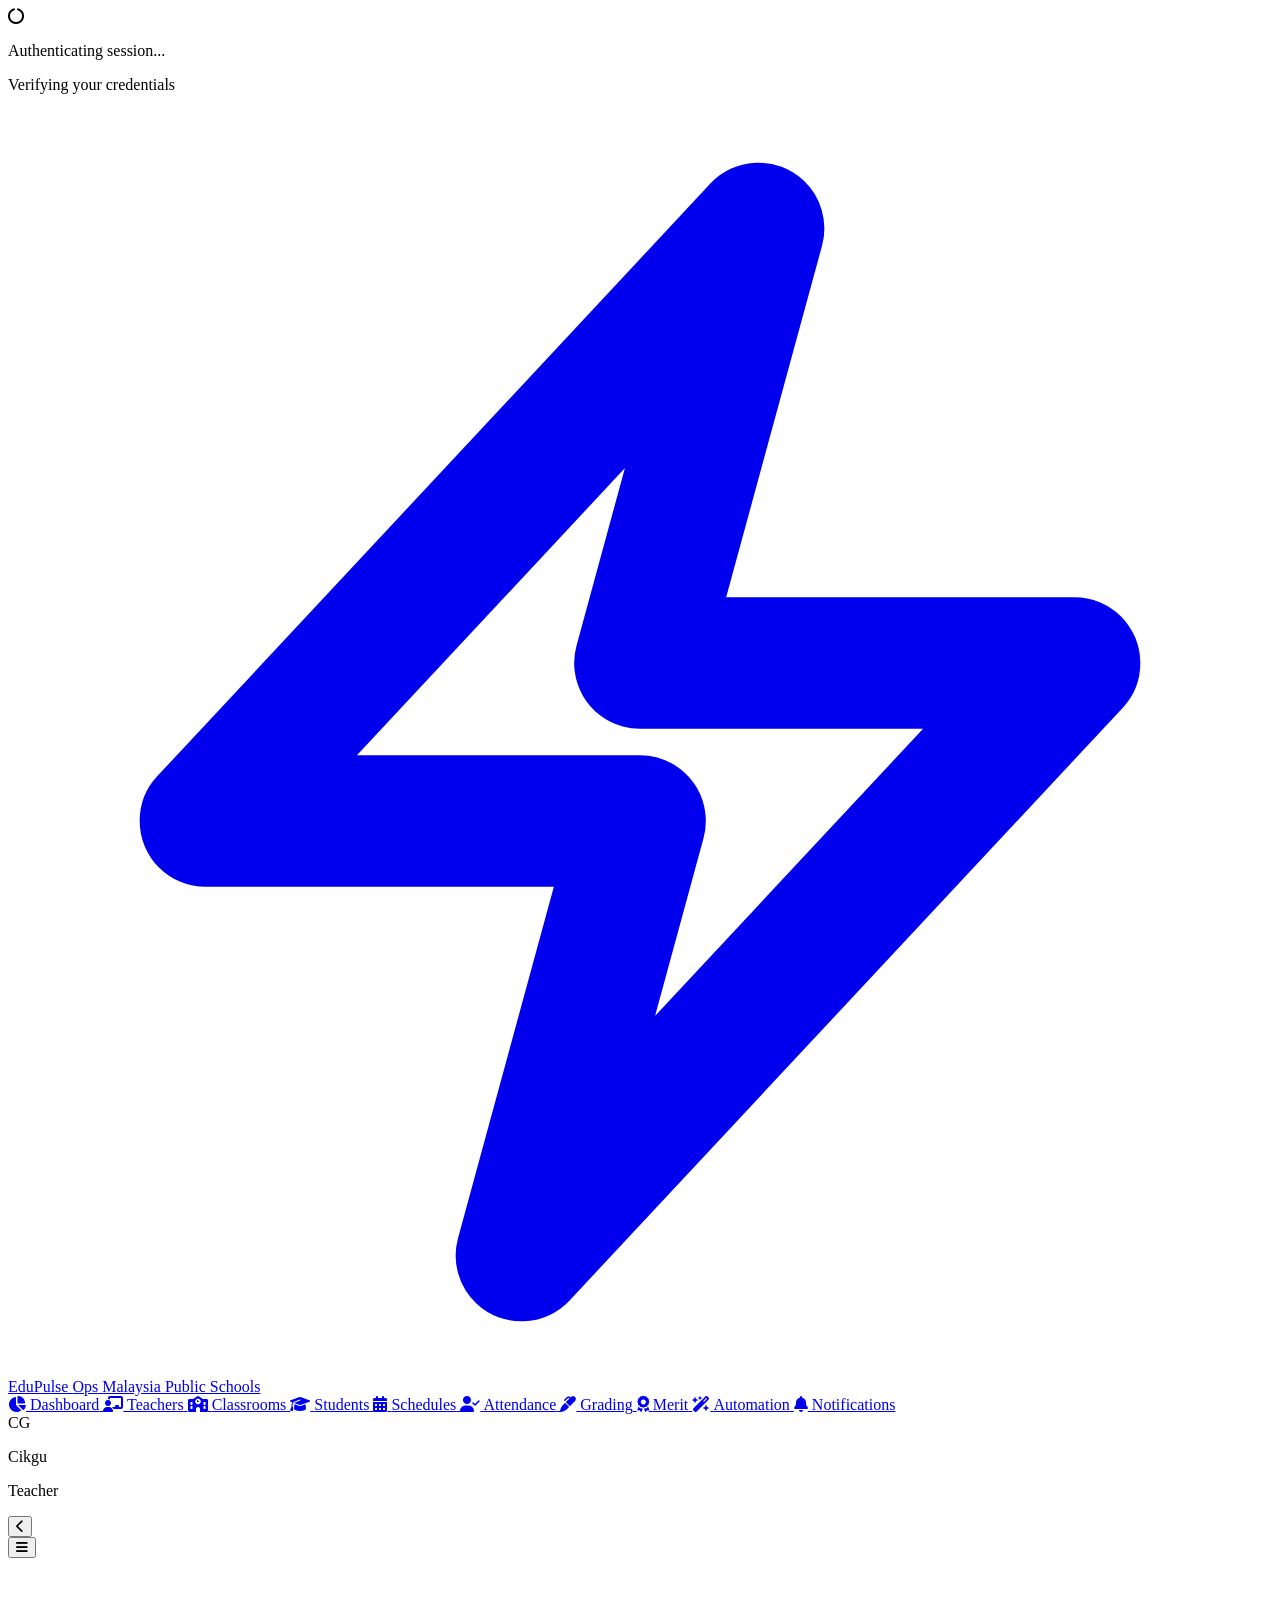
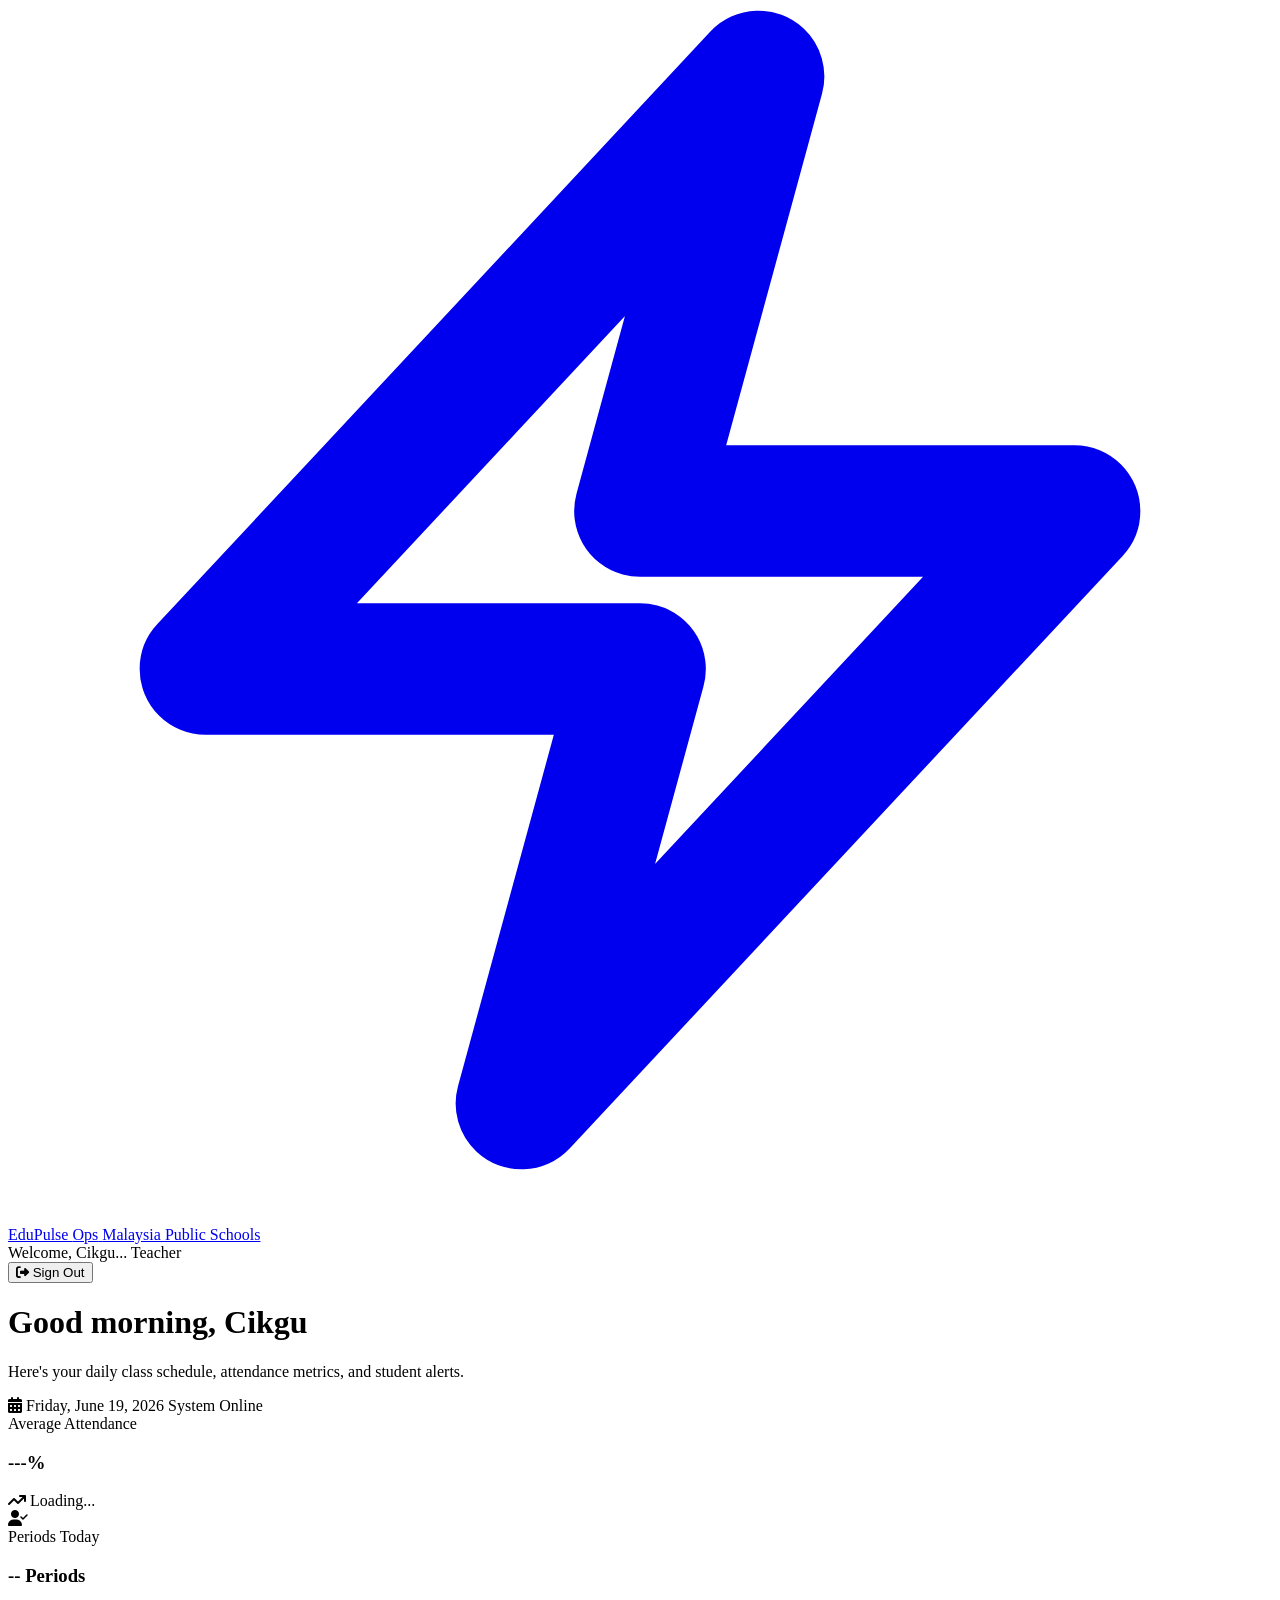
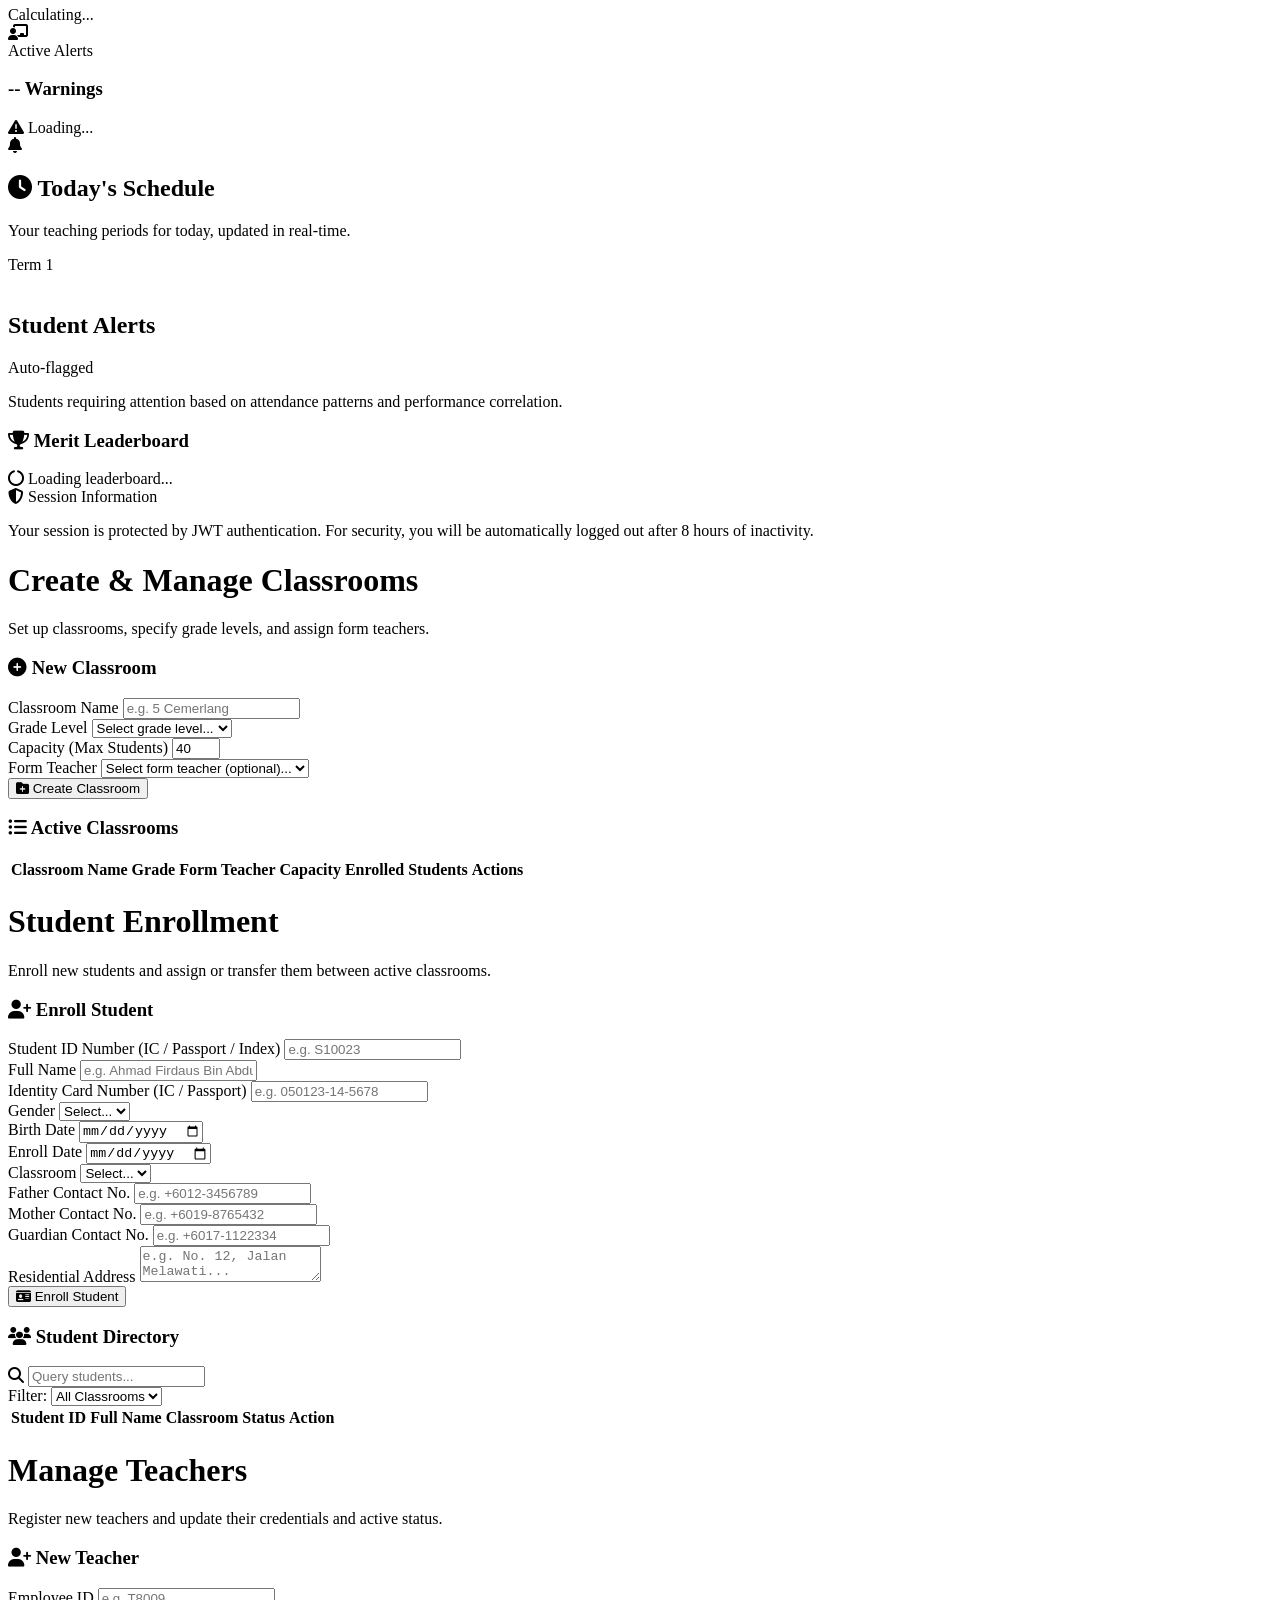
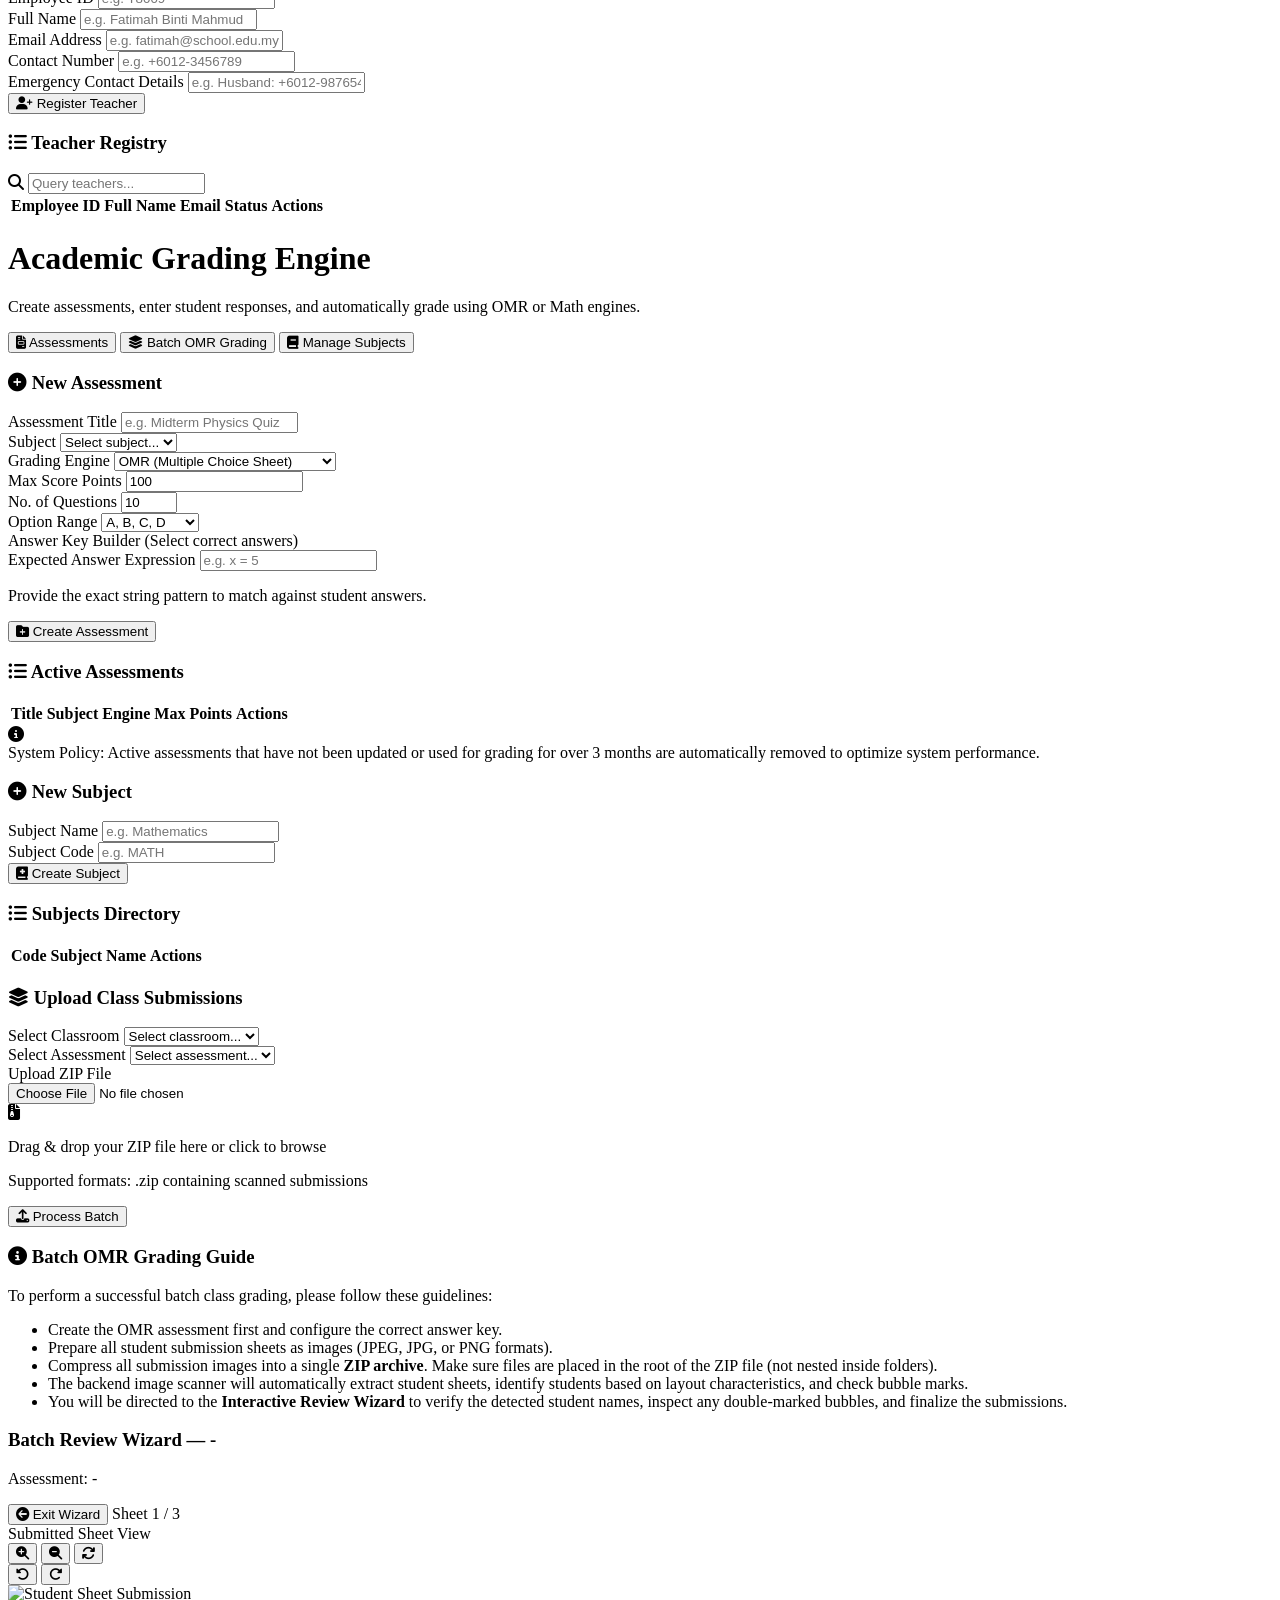
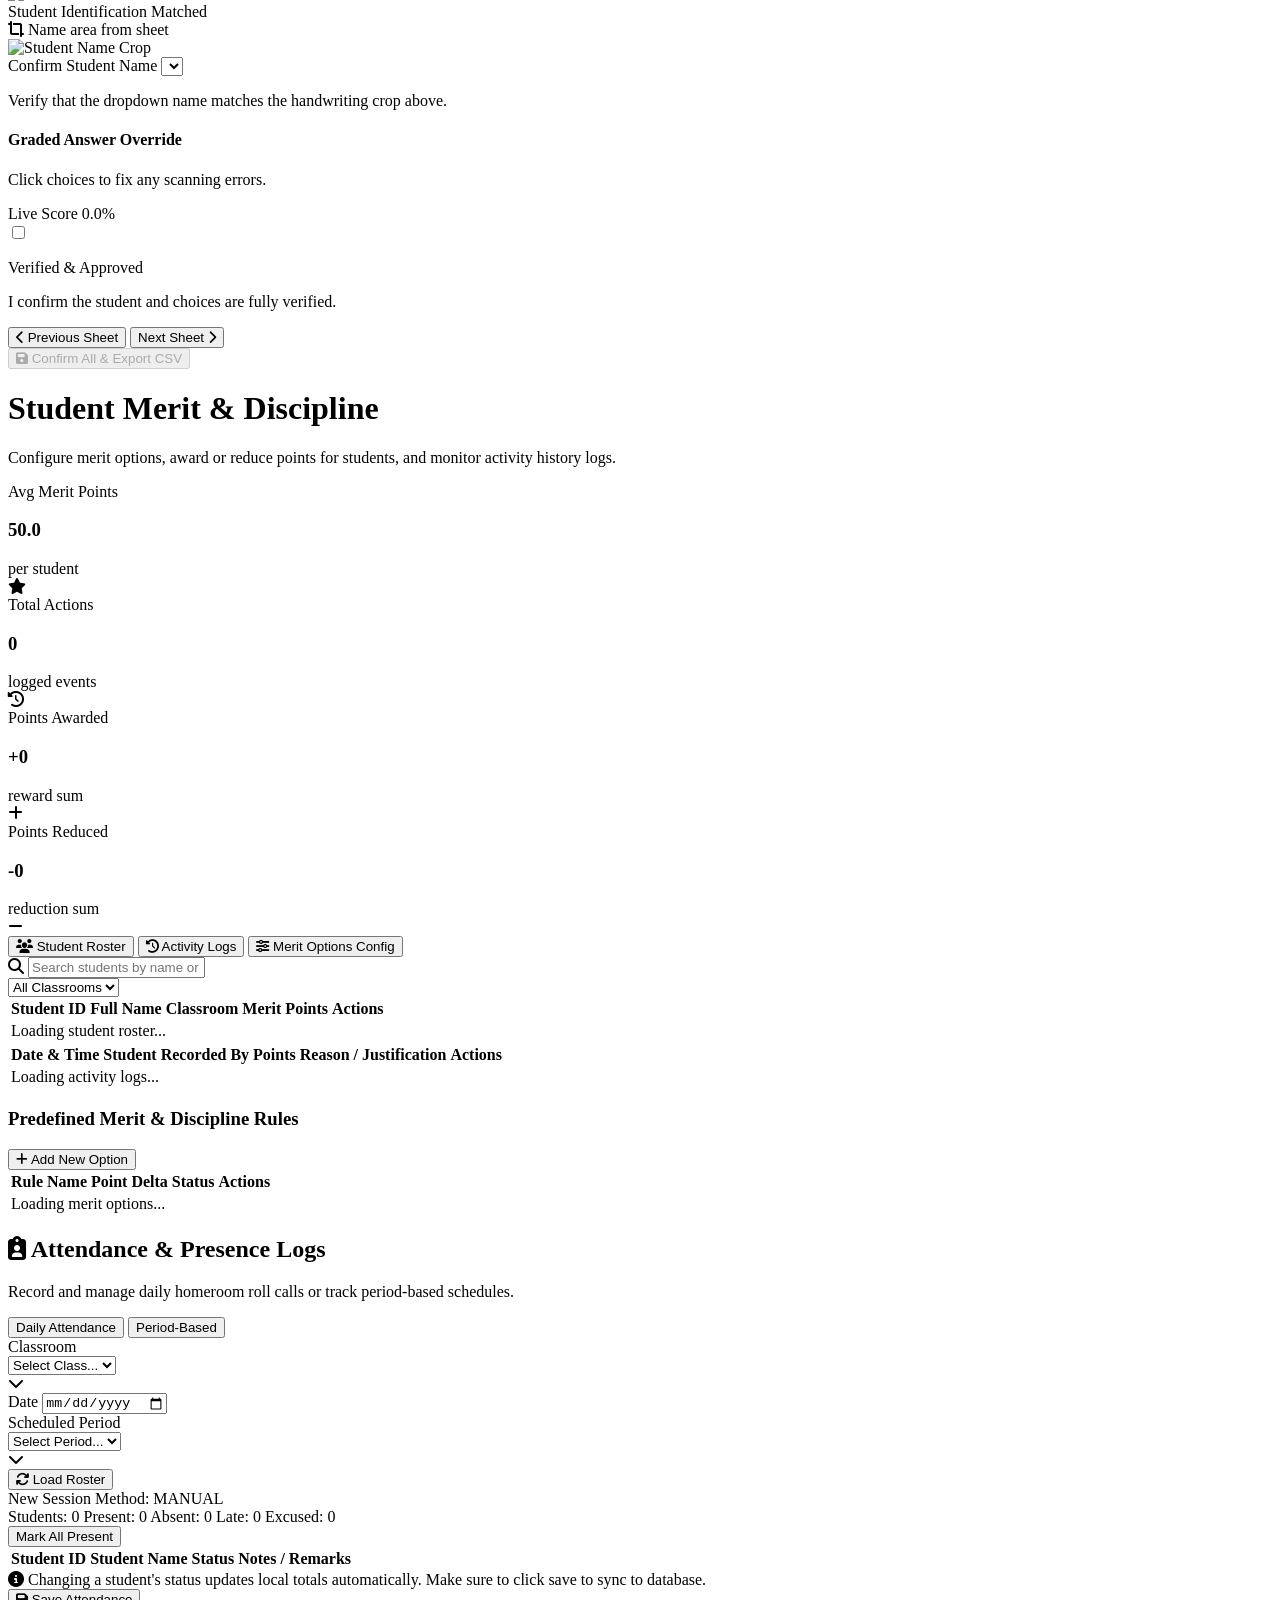
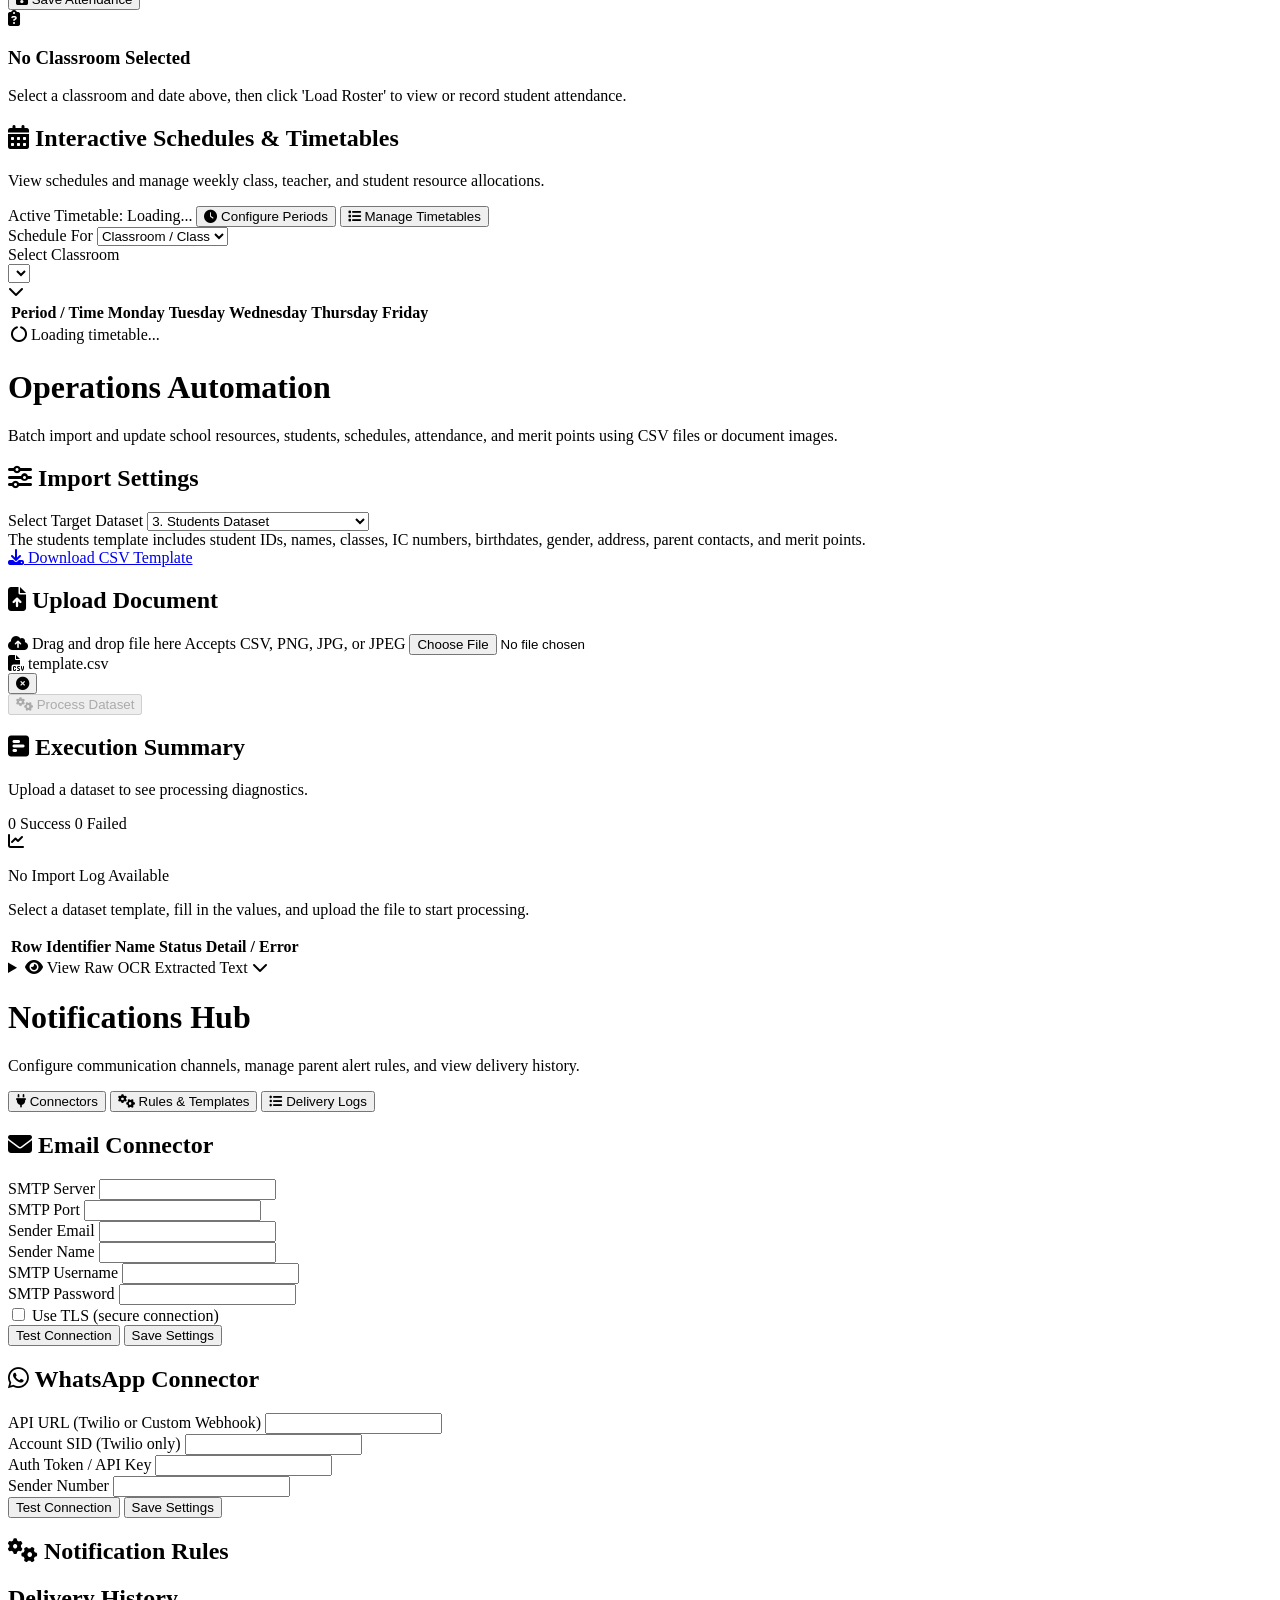
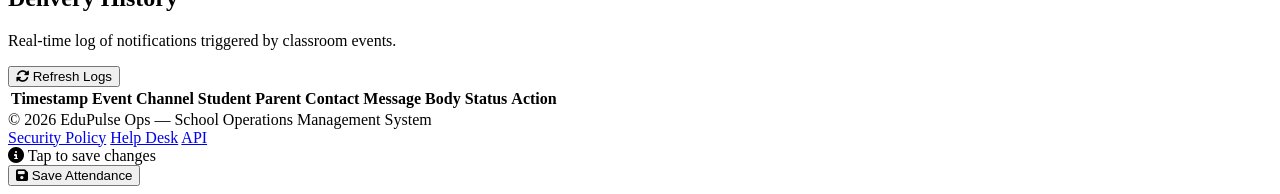
==== app/static/dashboard.html @ a06c47b6 "Initial commit with PolyForm Noncommercial 1.0.0 license" ====
<!DOCTYPE html>
<html lang="en" class="h-full bg-slate-50">
<head>
    <meta charset="UTF-8">
    <meta name="viewport" content="width=device-width, initial-scale=1.0">
    <title>EduPulse Ops — Teacher Dashboard</title>
    
    <!-- SEO Meta Tags -->
    <meta name="description" content="Teacher Operations Dashboard for EduPulse Ops. Manage daily schedules, view attendance metrics, and monitor student alerts.">
    <meta name="theme-color" content="#0d9488">

    <!-- Fonts & Icons -->
    <link rel="preconnect" href="https://fonts.googleapis.com">
    <link rel="preconnect" href="https://fonts.gstatic.com" crossorigin>
    <link href="https://fonts.googleapis.com/css2?family=Outfit:wght@300;400;500;600;700&display=swap" rel="stylesheet">
    <link rel="stylesheet" href="https://cdnjs.cloudflare.com/ajax/libs/font-awesome/6.4.0/css/all.min.css">

    <!-- Tailwind CSS Play CDN -->
    <script src="https://cdn.tailwindcss.com"></script>
    
    <!-- Custom Theme Configuration -->
    <script>
        tailwind.config = {
            theme: {
                extend: {
                    colors: {
                        brand: {
                            deep: '#0f172a',
                            teal: '#0d9488',
                            green: '#10b981',
                            sage: '#86efac',
                            slate: '#f8fafc',
                            accent: '#f0fdfa'
                        }
                    },
                    fontFamily: {
                        sans: ['Outfit', 'sans-serif'],
                    }
                }
            }
        }
    </script>
    
    <!-- Custom CSS -->
    <link rel="stylesheet" href="/static/styles.css">
</head>
<body class="h-full font-sans antialiased text-slate-800 bg-slate-50">

    <!-- Auth Guard Overlay — fades out smoothly via JS -->
    <div id="auth-guard-overlay" class="fixed inset-0 bg-brand-deep z-50 flex flex-col items-center justify-center text-white" style="transition: opacity 0.4s ease-out;">
        <div class="text-center">
            <i class="fas fa-circle-notch fa-spin text-4xl text-brand-teal mb-4"></i>
            <p class="text-lg font-medium">Authenticating session...</p>
            <p class="text-xs text-slate-500 mt-2">Verifying your credentials</p>
        </div>
    </div>

    <!-- Main Wrapper -->
    <div class="h-screen w-full flex flex-row overflow-hidden">
        
        <!-- ================= SIDEBAR NAVIGATION ================= -->
        <aside id="sidebar-nav" class="fixed md:sticky top-0 left-0 z-30 h-screen bg-brand-deep border-r border-slate-800 text-white flex flex-col justify-between transition-all duration-300 ease-in-out -translate-x-full md:translate-x-0 w-64 flex-shrink-0" aria-label="Sidebar Navigation">
            <div class="flex flex-col">
                <!-- Sidebar Header / Logo -->
                <div class="h-16 flex items-center px-4 md:px-6 border-b border-slate-800/60">
                    <a href="/dashboard" class="flex items-center gap-3 group">
                        <div class="bg-gradient-to-tr from-brand-teal to-brand-green p-2 rounded-xl shadow-md group-hover:shadow-lg transition-shadow duration-200 shrink-0">
                            <svg class="w-5 h-5 text-white" fill="none" stroke="currentColor" stroke-width="2.5" viewBox="0 0 24 24" xmlns="http://www.w3.org/2000/svg">
                                <path stroke-linecap="round" stroke-linejoin="round" d="M3.75 13.5l10.5-11.25L12 10.5h8.25L9.75 21.75 12 13.5H3.75z"></path>
                            </svg>
                        </div>
                        <div class="sidebar-label min-w-0">
                            <span class="text-lg font-bold tracking-tight block text-white">EduPulse <span class="text-brand-teal">Ops</span></span>
                            <span class="text-[10px] text-slate-400 uppercase tracking-widest font-semibold block -mt-1 truncate">Malaysia Public Schools</span>
                        </div>
                    </a>
                </div>

                <!-- Navigation Links -->
                <div class="py-4 space-y-1">
                    <a href="#dashboard" data-view="dashboard" class="sidebar-link active flex items-center gap-3 px-4 py-3 rounded-xl mx-2 text-sm font-medium transition-all duration-150 bg-brand-teal text-white shadow-md shadow-brand-teal/20">
                        <i class="fas fa-chart-pie text-lg shrink-0 w-5 text-center"></i>
                        <span class="sidebar-label">Dashboard</span>
                    </a>
                    <a href="#teachers" id="sidebar-teachers-link" data-view="teachers" class="sidebar-link hidden flex items-center gap-3 px-4 py-3 rounded-xl mx-2 text-sm font-medium transition-all duration-150 text-slate-400 hover:bg-slate-800/60 hover:text-white">
                        <i class="fas fa-chalkboard-user text-lg shrink-0 w-5 text-center"></i>
                        <span class="sidebar-label">Teachers</span>
                    </a>
                    <a href="#classrooms" data-view="classrooms" class="sidebar-link flex items-center gap-3 px-4 py-3 rounded-xl mx-2 text-sm font-medium transition-all duration-150 text-slate-400 hover:bg-slate-800/60 hover:text-white">
                        <i class="fas fa-school text-lg shrink-0 w-5 text-center"></i>
                        <span class="sidebar-label">Classrooms</span>
                    </a>
                    <a href="#students" data-view="students" class="sidebar-link flex items-center gap-3 px-4 py-3 rounded-xl mx-2 text-sm font-medium transition-all duration-150 text-slate-400 hover:bg-slate-800/60 hover:text-white">
                        <i class="fas fa-graduation-cap text-lg shrink-0 w-5 text-center"></i>
                        <span class="sidebar-label">Students</span>
                    </a>
                    <a href="#schedules" data-view="schedules" class="sidebar-link flex items-center gap-3 px-4 py-3 rounded-xl mx-2 text-sm font-medium transition-all duration-150 text-slate-400 hover:bg-slate-800/60 hover:text-white">
                        <i class="fas fa-calendar-days text-lg shrink-0 w-5 text-center"></i>
                        <span class="sidebar-label">Schedules</span>
                    </a>
                    <a href="#attendance" data-view="attendance" class="sidebar-link flex items-center gap-3 px-4 py-3 rounded-xl mx-2 text-sm font-medium transition-all duration-150 text-slate-400 hover:bg-slate-800/60 hover:text-white">
                        <i class="fas fa-user-check text-lg shrink-0 w-5 text-center"></i>
                        <span class="sidebar-label">Attendance</span>
                    </a>
                    <a href="#grading" data-view="grading" class="sidebar-link flex items-center gap-3 px-4 py-3 rounded-xl mx-2 text-sm font-medium transition-all duration-150 text-slate-400 hover:bg-slate-800/60 hover:text-white">
                        <i class="fas fa-marker text-lg shrink-0 w-5 text-center"></i>
                        <span class="sidebar-label">Grading</span>
                    </a>
                    <a href="#merit" data-view="merit" class="sidebar-link flex items-center gap-3 px-4 py-3 rounded-xl mx-2 text-sm font-medium transition-all duration-150 text-slate-400 hover:bg-slate-800/60 hover:text-white">
                        <i class="fas fa-award text-lg shrink-0 w-5 text-center"></i>
                        <span class="sidebar-label">Merit</span>
                    </a>
                    <a href="#automation" data-view="automation" class="sidebar-link flex items-center gap-3 px-4 py-3 rounded-xl mx-2 text-sm font-medium transition-all duration-150 text-slate-400 hover:bg-slate-800/60 hover:text-white">
                        <i class="fas fa-wand-magic-sparkles text-lg shrink-0 w-5 text-center"></i>
                        <span class="sidebar-label">Automation</span>
                    </a>
                    <a href="#notifications" data-view="notifications" class="sidebar-link flex items-center gap-3 px-4 py-3 rounded-xl mx-2 text-sm font-medium transition-all duration-150 text-slate-400 hover:bg-slate-800/60 hover:text-white">
                        <i class="fas fa-bell text-lg shrink-0 w-5 text-center"></i>
                        <span class="sidebar-label">Notifications</span>
                    </a>
                </div>
            </div> <!-- End of Grouped Sidebar Top Section -->

                <!-- Sidebar Footer -->
                <div class="p-3 border-t border-slate-800/60 flex items-center justify-between">
                    <div class="flex items-center gap-2 overflow-hidden">
                        <div class="w-8 h-8 rounded-full bg-brand-teal/20 text-brand-teal flex items-center justify-center font-bold text-xs shrink-0">
                            CG
                        </div>
                        <div class="min-w-0 sidebar-label">
                            <p class="text-xs font-semibold text-slate-200 truncate" id="sidebar-user-name">Cikgu</p>
                            <p class="text-[10px] text-slate-500 truncate" id="sidebar-user-role">Teacher</p>
                        </div>
                    </div>
                    <button id="sidebar-collapse-btn" class="hidden md:flex p-2 text-slate-400 hover:text-white hover:bg-slate-800 rounded-lg transition-colors mx-auto md:mx-0" aria-label="Collapse sidebar">
                        <i id="sidebar-collapse-icon" class="fas fa-chevron-left"></i>
                    </button>
                </div>
            </aside>

            <!-- Sidebar Backdrop for Mobile -->
            <div id="sidebar-backdrop" class="fixed inset-0 bg-slate-900/50 z-20 hidden transition-opacity duration-300 opacity-0" aria-hidden="true"></div>

            <!-- Right Side Container (Header + Content Wrapper) -->
            <div class="flex-1 flex flex-col h-full min-w-0 overflow-y-auto bg-slate-50">
                
                <!-- ================= TOP NAVIGATION BAR ================= -->
                <header class="bg-brand-deep text-white shadow-md z-40 sticky top-0 border-b border-slate-850 flex-shrink-0">
                    <nav class="w-full px-4 sm:px-6 lg:px-8 h-16 flex items-center justify-between" aria-label="Main Navigation">
                        
                        <div class="flex items-center gap-3">
                            <!-- Mobile Toggle Menu Button -->
                            <button id="sidebar-mobile-toggle" class="md:hidden p-2 -ml-2 text-slate-400 hover:text-white hover:bg-slate-800 rounded-xl focus:outline-none focus:ring-2 focus:ring-brand-teal transition-colors" aria-label="Toggle Navigation Sidebar">
                                <i class="fas fa-bars text-lg"></i>
                            </button>

                            <!-- Logo & Branding (Mobile Only) -->
                            <a href="/dashboard" class="flex items-center gap-3 group md:hidden">
                                <div class="bg-gradient-to-tr from-brand-teal to-brand-green p-2 rounded-xl shadow-md group-hover:shadow-lg transition-shadow duration-200">
                                    <svg class="w-5 h-5 text-white" fill="none" stroke="currentColor" stroke-width="2.5" viewBox="0 0 24 24" xmlns="http://www.w3.org/2000/svg">
                                        <path stroke-linecap="round" stroke-linejoin="round" d="M3.75 13.5l10.5-11.25L12 10.5h8.25L9.75 21.75 12 13.5H3.75z"></path>
                                    </svg>
                                </div>
                                <div>
                                    <span class="text-lg font-bold tracking-tight block">EduPulse <span class="text-brand-teal">Ops</span></span>
                                    <span class="text-[10px] text-slate-400 uppercase tracking-widest font-semibold block -mt-1">Malaysia Public Schools</span>
                                </div>
                            </a>
                        </div>

                        <!-- Right Nav Items -->
                        <div class="flex items-center gap-3 md:gap-5">
                            <!-- User Info (Desktop) -->
                            <div class="hidden sm:flex flex-col text-right">
                                <span id="teacher-name-greet" class="text-sm font-semibold text-slate-100">Welcome, Cikgu...</span>
                                <span id="teacher-role-badge" class="text-[10px] text-brand-teal font-medium uppercase tracking-wider">Teacher</span>
                            </div>
                            
                            <!-- Divider (Desktop) -->
                            <div class="hidden sm:block h-6 w-px bg-slate-700/50"></div>

                            <!-- Sign Out Button -->
                            <button id="logout-btn" aria-label="Sign out of your account" 
                                class="px-3 py-2 sm:px-4 bg-slate-800 hover:bg-rose-950/50 text-slate-300 hover:text-rose-300 rounded-xl border border-slate-700 hover:border-rose-800/50 text-xs font-semibold tracking-wide transition-all duration-200 flex items-center gap-2">
                                <i class="fas fa-sign-out-alt"></i>
                                <span class="hidden sm:inline">Sign Out</span>
                            </button>
                        </div>
                    </nav>
                </header>
                <!-- ================= MAIN DASHBOARD BODY ================= -->
                <main class="flex-grow max-w-7xl w-full mx-auto px-4 sm:px-6 lg:px-8 py-6 sm:py-8">
                    <!-- View 1: Dashboard View -->
                    <div id="view-dashboard" class="space-y-6 sm:space-y-8">
            
            <!-- Page Header -->
            <div class="mb-8 flex flex-col md:flex-row md:items-center md:justify-between gap-4">
                <div>
                    <h1 class="text-2xl sm:text-3xl font-bold tracking-tight text-slate-900">
                        <span id="greeting-text">Good morning</span>, <span class="text-brand-teal">Cikgu</span>
                    </h1>
                    <p class="text-slate-500 text-sm mt-1">Here's your daily class schedule, attendance metrics, and student alerts.</p>
                </div>
                <div class="flex flex-wrap gap-2">
                    <span class="px-3 py-1.5 bg-brand-accent text-brand-teal border border-teal-100 rounded-full text-xs font-semibold tracking-wide flex items-center gap-1.5">
                        <i class="fas fa-calendar-alt text-[10px]"></i>
                        <span id="today-date-text">Friday, June 19, 2026</span>
                    </span>
                    <span class="px-3 py-1.5 bg-emerald-50 text-emerald-700 border border-emerald-100 rounded-full text-xs font-semibold tracking-wide flex items-center gap-1.5">
                        <span class="relative flex h-2 w-2">
                            <span class="animate-ping absolute inline-flex h-full w-full rounded-full bg-emerald-400 opacity-75"></span>
                            <span class="relative inline-flex rounded-full h-2 w-2 bg-emerald-500"></span>
                        </span>
                        <span>System Online</span>
                    </span>
                </div>
            </div>

            <!-- ================= KPI METRIC CARDS ================= -->
            <div class="grid grid-cols-1 sm:grid-cols-2 lg:grid-cols-3 gap-4 sm:gap-6 mb-8">
                <!-- Attendance Rate -->
                <div class="bg-white rounded-2xl p-5 sm:p-6 shadow-sm border border-slate-100 hover:shadow-md transition-shadow duration-200 flex items-center justify-between">
                    <div>
                        <span class="text-[10px] sm:text-xs text-slate-400 font-bold uppercase tracking-wider">Average Attendance</span>
                        <h3 class="text-xl sm:text-2xl font-bold text-slate-900 mt-1" id="kpi-attendance">---%</h3>
                        <span id="kpi-trend" class="text-xs text-brand-green font-medium mt-1 inline-flex items-center gap-1">
                            <i class="fas fa-arrow-trend-up text-[10px]"></i> Loading...
                        </span>
                    </div>
                    <div class="bg-teal-50 text-brand-teal p-3 sm:p-3.5 rounded-2xl">
                        <i class="fas fa-user-check text-lg sm:text-xl"></i>
                    </div>
                </div>

                <!-- Total Periods -->
                <div class="bg-white rounded-2xl p-5 sm:p-6 shadow-sm border border-slate-100 hover:shadow-md transition-shadow duration-200 flex items-center justify-between">
                    <div>
                        <span class="text-[10px] sm:text-xs text-slate-400 font-bold uppercase tracking-wider">Periods Today</span>
                        <h3 class="text-xl sm:text-2xl font-bold text-slate-900 mt-1" id="kpi-periods">-- Periods</h3>
                        <span id="kpi-next-class" class="text-xs text-slate-500 mt-1 block">Calculating...</span>
                    </div>
                    <div class="bg-emerald-50 text-emerald-600 p-3 sm:p-3.5 rounded-2xl">
                        <i class="fas fa-chalkboard-user text-lg sm:text-xl"></i>
                    </div>
                </div>

                <!-- Active Alerts -->
                <div class="bg-white rounded-2xl p-5 sm:p-6 shadow-sm border border-slate-100 hover:shadow-md transition-shadow duration-200 flex items-center justify-between sm:col-span-2 lg:col-span-1">
                    <div>
                        <span class="text-[10px] sm:text-xs text-slate-400 font-bold uppercase tracking-wider">Active Alerts</span>
                        <h3 class="text-xl sm:text-2xl font-bold text-slate-900 mt-1" id="kpi-alerts">-- Warnings</h3>
                        <span id="kpi-alert-action" class="text-xs text-rose-500 font-medium mt-1 inline-flex items-center gap-1">
                            <i class="fas fa-triangle-exclamation text-[10px]"></i> Loading...
                        </span>
                    </div>
                    <div class="bg-rose-50 text-rose-500 p-3 sm:p-3.5 rounded-2xl">
                        <i class="fas fa-bell text-lg sm:text-xl"></i>
                    </div>
                </div>
            </div>

            <!-- ================= MAIN CONTENT GRID ================= -->
            <div class="grid grid-cols-1 lg:grid-cols-3 gap-6 lg:gap-8">
                
                <!-- LEFT (2/3): TIMETABLE -->
                <section class="lg:col-span-2 space-y-6" aria-labelledby="schedule-heading">
                    <div class="bg-white rounded-2xl shadow-sm border border-slate-100 overflow-hidden">
                        
                        <!-- Section Header -->
                        <div class="p-5 sm:p-6 border-b border-slate-100 flex items-center justify-between">
                            <div>
                                <h2 id="schedule-heading" class="text-lg sm:text-xl font-bold text-slate-900 flex items-center gap-2">
                                    <i class="fas fa-clock text-brand-teal text-base"></i>
                                    Today's Schedule
                                </h2>
                                <p class="text-slate-400 text-xs mt-0.5">Your teaching periods for today, updated in real-time.</p>
                            </div>
                            <span class="px-2.5 py-1 bg-brand-accent text-brand-teal text-[10px] sm:text-xs font-bold rounded-lg border border-teal-100">
                                Term 1
                            </span>
                        </div>

                        <!-- Schedule Timeline (dynamically populated by JS) -->
                        <div class="p-5 sm:p-6">
                            <div class="relative pl-6 border-l-2 border-slate-100 space-y-6 sm:space-y-8" id="schedule-timeline-container">
                                <!-- JS will inject schedule cards or skeleton loaders here -->
                            </div>
                        </div>

                    </div>
                </section>

                <!-- RIGHT (1/3): ALERTS & NAVIGATION -->
                <section class="space-y-6" aria-labelledby="alerts-heading">
                    
                    <!-- Student Alerts -->
                    <div class="bg-white rounded-2xl shadow-sm border border-slate-100 p-5 sm:p-6">
                        <div class="flex items-center justify-between mb-4">
                            <div class="flex items-center gap-2">
                                <i class="fas fa-shield-exclamation text-rose-500 text-sm"></i>
                                <h2 id="alerts-heading" class="text-base sm:text-lg font-bold text-slate-900">Student Alerts</h2>
                            </div>
                            <span class="text-[10px] text-slate-400 font-semibold uppercase tracking-wider">Auto-flagged</span>
                        </div>
                        <p class="text-slate-400 text-[11px] mb-4">Students requiring attention based on attendance patterns and performance correlation.</p>

                        <!-- Alerts (dynamically populated by JS) -->
                        <div class="space-y-3" id="alerts-list-container">
                            <!-- JS will inject alert cards or skeleton loaders here -->
                        </div>
                    </div>

                    <!-- Merit Leaderboard -->
                    <div class="bg-white rounded-2xl shadow-sm border border-slate-100 p-5 sm:p-6">
                        <h3 class="text-sm font-bold text-slate-900 mb-3 flex items-center gap-2">
                            <i class="fas fa-trophy text-amber-500 text-xs"></i>
                            Merit Leaderboard
                        </h3>
                        <div id="merit-leaderboard-container" class="space-y-2">
                            <div class="text-center text-xs text-slate-400 py-4">
                                <i class="fas fa-circle-notch fa-spin text-brand-teal mr-1.5"></i> Loading leaderboard...
                            </div>
                        </div>
                    </div>

                    <!-- Session Info Card -->
                    <div class="bg-slate-50 rounded-2xl border border-slate-100 p-4 text-[11px] text-slate-400">
                        <div class="flex items-center gap-2 mb-2">
                            <i class="fas fa-shield-halved text-slate-300"></i>
                            <span class="font-semibold text-slate-500">Session Information</span>
                        </div>
                        <p>Your session is protected by JWT authentication. For security, you will be automatically logged out after 8 hours of inactivity.</p>
                    </div>

                </section>

            </div>
            </div> <!-- End of View 1: Dashboard View -->

            <!-- ================= VIEW 2: CLASSROOMS ================= -->
            <div id="view-classrooms" class="hidden space-y-6">
                <!-- Page Header -->
                <div class="mb-6">
                    <h1 class="text-2xl sm:text-3xl font-bold tracking-tight text-slate-900">
                        Create & Manage <span class="text-brand-teal">Classrooms</span>
                    </h1>
                    <p class="text-slate-500 text-sm mt-1">Set up classrooms, specify grade levels, and assign form teachers.</p>
                </div>

                <!-- Content Split -->
                <div class="grid grid-cols-1 lg:grid-cols-3 gap-6 lg:gap-8 items-start">
                    
                    <!-- Left (1/3): Create Classroom Form -->
                    <div class="bg-white rounded-2xl shadow-sm border border-slate-100 p-5 sm:p-6 space-y-4">
                        <h3 class="text-lg font-bold text-slate-900 flex items-center gap-2">
                            <i class="fas fa-plus-circle text-brand-teal"></i>
                            New Classroom
                        </h3>
                        <form id="create-class-form" class="space-y-4">
                            <div>
                                <label for="class-name" class="block text-xs font-semibold text-slate-500 uppercase tracking-wider mb-1.5">Classroom Name</label>
                                <input type="text" id="class-name" placeholder="e.g. 5 Cemerlang" required
                                    class="w-full px-4 py-2.5 bg-slate-50 hover:bg-slate-100/50 focus:bg-white rounded-xl border border-slate-200 focus:border-brand-teal focus:ring-2 focus:ring-brand-teal/20 text-sm font-medium text-slate-800 placeholder-slate-400 outline-none transition-all">
                            </div>

                            <div>
                                <label for="class-grade" class="block text-xs font-semibold text-slate-500 uppercase tracking-wider mb-1.5">Grade Level</label>
                                <select id="class-grade" required
                                    class="w-full px-4 py-2.5 bg-slate-50 hover:bg-slate-100/50 focus:bg-white rounded-xl border border-slate-200 focus:border-brand-teal focus:ring-2 focus:ring-brand-teal/20 text-sm font-medium text-slate-800 outline-none transition-all">
                                    <option value="" disabled selected>Select grade level...</option>
                                    <option value="1">Grade 1 / Darjah 1</option>
                                    <option value="2">Grade 2 / Darjah 2</option>
                                    <option value="3">Grade 3 / Darjah 3</option>
                                    <option value="4">Grade 4 / Darjah 4</option>
                                    <option value="5">Grade 5 / Darjah 5</option>
                                    <option value="6">Grade 6 / Darjah 6</option>
                                </select>
                            </div>

                            <div>
                                <label for="class-capacity" class="block text-xs font-semibold text-slate-500 uppercase tracking-wider mb-1.5">Capacity (Max Students)</label>
                                <input type="number" id="class-capacity" value="40" min="5" max="60" required
                                    class="w-full px-4 py-2.5 bg-slate-50 hover:bg-slate-100/50 focus:bg-white rounded-xl border border-slate-200 focus:border-brand-teal focus:ring-2 focus:ring-brand-teal/20 text-sm font-medium text-slate-800 outline-none transition-all">
                            </div>

                            <div>
                                <label for="class-teacher" class="block text-xs font-semibold text-slate-500 uppercase tracking-wider mb-1.5">Form Teacher</label>
                                <select id="class-teacher"
                                    class="w-full px-4 py-2.5 bg-slate-50 hover:bg-slate-100/50 focus:bg-white rounded-xl border border-slate-200 focus:border-brand-teal focus:ring-2 focus:ring-brand-teal/20 text-sm font-medium text-slate-800 outline-none transition-all">
                                    <option value="">Select form teacher (optional)...</option>
                                    <!-- JS will populate list of teachers -->
                                </select>
                            </div>

                            <button type="submit" id="create-class-submit-btn"
                                class="w-full py-3 bg-brand-teal hover:bg-teal-700 text-white rounded-xl font-semibold text-sm shadow-md shadow-brand-teal/10 hover:shadow-lg transition-all flex items-center justify-center gap-2 cursor-pointer">
                                <i class="fas fa-folder-plus"></i>
                                <span>Create Classroom</span>
                            </button>
                        </form>
                    </div>

                    <!-- Right (2/3): Existing Classrooms Table -->
                    <div class="bg-white rounded-2xl shadow-sm border border-slate-100 p-5 sm:p-6 lg:col-span-2 space-y-4">
                        <h3 class="text-lg font-bold text-slate-900 flex items-center gap-2">
                            <i class="fas fa-list-ul text-brand-teal"></i>
                            Active Classrooms
                        </h3>
                        <div class="overflow-x-auto">
                            <table class="w-full text-left border-collapse text-sm">
                                <thead>
                                    <tr class="border-b border-slate-100 text-slate-400 font-semibold text-xs uppercase tracking-wider">
                                        <th class="py-3 px-4">Classroom Name</th>
                                        <th class="py-3 px-4">Grade</th>
                                        <th class="py-3 px-4">Form Teacher</th>
                                        <th class="py-3 px-4 text-center">Capacity</th>
                                        <th class="py-3 px-4 text-center">Enrolled Students</th>
                                        <th class="py-3 px-4 text-center admin-action-header hidden">Actions</th>
                                    </tr>
                                </thead>
                                <tbody id="classrooms-table-body" class="divide-y divide-slate-50 text-slate-700">
                                    <!-- JS will populate list of classrooms -->
                                </tbody>
                            </table>
                        </div>
                    </div>

                </div>
            </div>

            <!-- ================= VIEW 3: STUDENTS ================= -->
            <div id="view-students" class="hidden space-y-6">
                <!-- Page Header -->
                <div class="mb-6">
                    <h1 class="text-2xl sm:text-3xl font-bold tracking-tight text-slate-900">
                        Student <span class="text-brand-teal">Enrollment</span>
                    </h1>
                    <p class="text-slate-500 text-sm mt-1">Enroll new students and assign or transfer them between active classrooms.</p>
                </div>

                <!-- Content Split -->
                <div class="grid grid-cols-1 lg:grid-cols-3 gap-6 lg:gap-8 items-start">
                    
                    <!-- Left (1/3): Enroll Student Form -->
                    <div class="bg-white rounded-2xl shadow-sm border border-slate-100 p-5 sm:p-6 space-y-4">
                        <h3 class="text-lg font-bold text-slate-900 flex items-center gap-2">
                            <i class="fas fa-user-plus text-brand-teal"></i>
                            Enroll Student
                        </h3>
                        <form id="enroll-student-form" class="space-y-4">
                            <div>
                                <label for="student-id" class="block text-xs font-semibold text-slate-500 uppercase tracking-wider mb-1.5">Student ID Number (IC / Passport / Index)</label>
                                <input type="text" id="student-id" placeholder="e.g. S10023" required
                                    class="w-full px-4 py-2.5 bg-slate-50 hover:bg-slate-100/50 focus:bg-white rounded-xl border border-slate-200 focus:border-brand-teal focus:ring-2 focus:ring-brand-teal/20 text-sm font-medium text-slate-800 placeholder-slate-400 outline-none transition-all">
                            </div>

                            <div>
                                <label for="student-name" class="block text-xs font-semibold text-slate-500 uppercase tracking-wider mb-1.5">Full Name</label>
                                <input type="text" id="student-name" placeholder="e.g. Ahmad Firdaus Bin Abdul" required
                                    class="w-full px-4 py-2.5 bg-slate-50 hover:bg-slate-100/50 focus:bg-white rounded-xl border border-slate-200 focus:border-brand-teal focus:ring-2 focus:ring-brand-teal/20 text-sm font-medium text-slate-800 placeholder-slate-400 outline-none transition-all">
                            </div>

                            <div>
                                <label for="student-id-card" class="block text-xs font-semibold text-slate-500 uppercase tracking-wider mb-1.5">Identity Card Number (IC / Passport)</label>
                                <input type="text" id="student-id-card" placeholder="e.g. 050123-14-5678" required
                                    class="w-full px-4 py-2.5 bg-slate-50 hover:bg-slate-100/50 focus:bg-white rounded-xl border border-slate-200 focus:border-brand-teal focus:ring-2 focus:ring-brand-teal/20 text-sm font-medium text-slate-800 placeholder-slate-400 outline-none transition-all">
                            </div>

                            <div class="grid grid-cols-2 gap-3">
                                <div>
                                    <label for="student-gender" class="block text-xs font-semibold text-slate-500 uppercase tracking-wider mb-1.5">Gender</label>
                                    <select id="student-gender"
                                        class="w-full px-4 py-2.5 bg-slate-50 hover:bg-slate-100/50 focus:bg-white rounded-xl border border-slate-200 focus:border-brand-teal focus:ring-2 focus:ring-brand-teal/20 text-sm font-medium text-slate-800 outline-none transition-all">
                                        <option value="" selected>Select...</option>
                                        <option value="MALE">Male</option>
                                        <option value="FEMALE">Female</option>
                                    </select>
                                </div>
                                <div>
                                    <label for="student-birth-date" class="block text-xs font-semibold text-slate-500 uppercase tracking-wider mb-1.5">Birth Date</label>
                                    <input type="date" id="student-birth-date" required
                                        class="w-full px-4 py-2.5 bg-slate-50 hover:bg-slate-100/50 focus:bg-white rounded-xl border border-slate-200 focus:border-brand-teal focus:ring-2 focus:ring-brand-teal/20 text-xs font-medium text-slate-800 outline-none transition-all">
                                </div>
                            </div>

                            <div class="grid grid-cols-2 gap-3">
                                <div>
                                    <label for="student-enroll-date" class="block text-xs font-semibold text-slate-500 uppercase tracking-wider mb-1.5">Enroll Date</label>
                                    <input type="date" id="student-enroll-date" required
                                        class="w-full px-4 py-2.5 bg-slate-50 hover:bg-slate-100/50 focus:bg-white rounded-xl border border-slate-200 focus:border-brand-teal focus:ring-2 focus:ring-brand-teal/20 text-xs font-medium text-slate-800 outline-none transition-all">
                                </div>
                                <div>
                                    <label for="student-class" class="block text-xs font-semibold text-slate-500 uppercase tracking-wider mb-1.5">Classroom</label>
                                    <select id="student-class" required
                                        class="w-full px-4 py-2.5 bg-slate-50 hover:bg-slate-100/50 focus:bg-white rounded-xl border border-slate-200 focus:border-brand-teal focus:ring-2 focus:ring-brand-teal/20 text-xs font-medium text-slate-800 outline-none transition-all">
                                        <option value="" disabled selected>Select...</option>
                                        <!-- JS will populate list of classes -->
                                    </select>
                                </div>
                            </div>

                            <div>
                                <label for="student-father-contact" class="block text-xs font-semibold text-slate-500 uppercase tracking-wider mb-1.5">Father Contact No.</label>
                                <input type="text" id="student-father-contact" placeholder="e.g. +6012-3456789" required
                                    class="w-full px-4 py-2.5 bg-slate-50 hover:bg-slate-100/50 focus:bg-white rounded-xl border border-slate-200 focus:border-brand-teal focus:ring-2 focus:ring-brand-teal/20 text-sm font-medium text-slate-800 placeholder-slate-400 outline-none transition-all">
                            </div>

                            <div>
                                <label for="student-mother-contact" class="block text-xs font-semibold text-slate-500 uppercase tracking-wider mb-1.5">Mother Contact No.</label>
                                <input type="text" id="student-mother-contact" placeholder="e.g. +6019-8765432" required
                                    class="w-full px-4 py-2.5 bg-slate-50 hover:bg-slate-100/50 focus:bg-white rounded-xl border border-slate-200 focus:border-brand-teal focus:ring-2 focus:ring-brand-teal/20 text-sm font-medium text-slate-800 placeholder-slate-400 outline-none transition-all">
                            </div>

                            <div>
                                <label for="student-guardian-contact" class="block text-xs font-semibold text-slate-500 uppercase tracking-wider mb-1.5">Guardian Contact No.</label>
                                <input type="text" id="student-guardian-contact" placeholder="e.g. +6017-1122334"
                                    class="w-full px-4 py-2.5 bg-slate-50 hover:bg-slate-100/50 focus:bg-white rounded-xl border border-slate-200 focus:border-brand-teal focus:ring-2 focus:ring-brand-teal/20 text-sm font-medium text-slate-800 placeholder-slate-400 outline-none transition-all">
                            </div>

                            <div>
                                <label for="student-address" class="block text-xs font-semibold text-slate-500 uppercase tracking-wider mb-1.5">Residential Address</label>
                                <textarea id="student-address" rows="2" placeholder="e.g. No. 12, Jalan Melawati..." required
                                    class="w-full px-4 py-2.5 bg-slate-50 hover:bg-slate-100/50 focus:bg-white rounded-xl border border-slate-200 focus:border-brand-teal focus:ring-2 focus:ring-brand-teal/20 text-sm font-medium text-slate-800 placeholder-slate-400 outline-none transition-all"></textarea>
                            </div>

                            <button type="submit" id="enroll-student-submit-btn"
                                class="w-full py-3 bg-brand-teal hover:bg-teal-700 text-white rounded-xl font-semibold text-sm shadow-md shadow-brand-teal/10 hover:shadow-lg transition-all flex items-center justify-center gap-2 cursor-pointer">
                                <i class="fas fa-id-card"></i>
                                <span>Enroll Student</span>
                            </button>
                        </form>
                    </div>

                    <!-- Right (2/3): Existing Students Table -->
                    <div class="bg-white rounded-2xl shadow-sm border border-slate-100 p-5 sm:p-6 lg:col-span-2 space-y-4">
                        <div class="flex flex-col sm:flex-row sm:items-center justify-between gap-4 border-b border-slate-50 pb-2">
                            <h3 class="text-lg font-bold text-slate-900 flex items-center gap-2">
                                <i class="fas fa-users text-brand-teal"></i>
                                Student Directory
                            </h3>
                            <!-- Filter & Search controls -->
                            <div class="flex flex-wrap items-center gap-3 w-full sm:w-auto">
                                <div class="relative w-full sm:w-48">
                                    <span class="absolute inset-y-0 left-0 pl-3 flex items-center pointer-events-none text-slate-400">
                                        <i class="fas fa-search text-xs"></i>
                                    </span>
                                    <input type="text" id="search-students-input" placeholder="Query students..."
                                        class="w-full pl-8 pr-3 py-1.5 bg-slate-50 hover:bg-slate-100/50 focus:bg-white rounded-lg border border-slate-200 focus:border-brand-teal focus:ring-2 focus:ring-brand-teal/20 text-xs font-medium text-slate-800 placeholder-slate-400 outline-none transition-all">
                                </div>
                                <div class="flex items-center gap-2 w-full sm:w-auto">
                                    <label for="filter-classroom" class="text-xs font-semibold text-slate-400 uppercase tracking-wider shrink-0">Filter:</label>
                                    <select id="filter-classroom"
                                        class="px-3 py-1.5 bg-slate-50 hover:bg-slate-100 rounded-lg border border-slate-200 text-xs font-medium text-slate-700 outline-none transition-all">
                                        <option value="">All Classrooms</option>
                                        <!-- JS will populate options -->
                                    </select>
                                </div>
                            </div>
                        </div>
                        
                        <div class="overflow-x-auto">
                            <table class="w-full text-left border-collapse text-sm">
                                <thead>
                                    <tr class="border-b border-slate-100 text-slate-400 font-semibold text-xs uppercase tracking-wider">
                                        <th class="py-3 px-4">Student ID</th>
                                        <th class="py-3 px-4">Full Name</th>
                                        <th class="py-3 px-4">Classroom</th>
                                        <th class="py-3 px-4 text-center">Status</th>
                                        <th class="py-3 px-4 text-center">Action</th>
                                    </tr>
                                </thead>
                                <tbody id="students-table-body" class="divide-y divide-slate-50 text-slate-700">
                                    <!-- JS will populate list of students -->
                                </tbody>
                            </table>
                        </div>
                    </div>

                </div>
            </div>

            <!-- ================= VIEW 6: TEACHERS ================= -->
            <div id="view-teachers" class="hidden space-y-6">
                <!-- Page Header -->
                <div class="mb-6 flex flex-col md:flex-row md:items-center md:justify-between gap-4">
                    <div>
                        <h1 class="text-2xl sm:text-3xl font-bold tracking-tight text-slate-900">
                            Manage <span class="text-brand-teal">Teachers</span>
                        </h1>
                        <p class="text-slate-500 text-sm mt-1">Register new teachers and update their credentials and active status.</p>
                    </div>
                </div>

                <!-- Content Split -->
                <div class="grid grid-cols-1 lg:grid-cols-3 gap-6 lg:gap-8 items-start">
                    
                    <!-- Left (1/3): Register Teacher Form -->
                    <div class="bg-white rounded-2xl shadow-sm border border-slate-100 p-5 sm:p-6 space-y-4">
                        <h3 class="text-lg font-bold text-slate-900 flex items-center gap-2">
                            <i class="fas fa-user-plus text-brand-teal"></i>
                            New Teacher
                        </h3>
                        <form id="create-teacher-form" class="space-y-4">
                            <div>
                                <label for="teacher-employee-id" class="block text-xs font-semibold text-slate-500 uppercase tracking-wider mb-1.5">Employee ID</label>
                                <input type="text" id="teacher-employee-id" placeholder="e.g. T8009" required
                                    class="w-full px-4 py-2.5 bg-slate-50 hover:bg-slate-100/50 focus:bg-white rounded-xl border border-slate-200 focus:border-brand-teal focus:ring-2 focus:ring-brand-teal/20 text-sm font-medium text-slate-800 placeholder-slate-400 outline-none transition-all">
                            </div>

                            <div>
                                <label for="teacher-name" class="block text-xs font-semibold text-slate-500 uppercase tracking-wider mb-1.5">Full Name</label>
                                <input type="text" id="teacher-name" placeholder="e.g. Fatimah Binti Mahmud" required
                                    class="w-full px-4 py-2.5 bg-slate-50 hover:bg-slate-100/50 focus:bg-white rounded-xl border border-slate-200 focus:border-brand-teal focus:ring-2 focus:ring-brand-teal/20 text-sm font-medium text-slate-800 placeholder-slate-400 outline-none transition-all">
                            </div>

                            <div>
                                <label for="teacher-email" class="block text-xs font-semibold text-slate-500 uppercase tracking-wider mb-1.5">Email Address</label>
                                <input type="email" id="teacher-email" placeholder="e.g. fatimah@school.edu.my" required
                                    class="w-full px-4 py-2.5 bg-slate-50 hover:bg-slate-100/50 focus:bg-white rounded-xl border border-slate-200 focus:border-brand-teal focus:ring-2 focus:ring-brand-teal/20 text-sm font-medium text-slate-800 placeholder-slate-400 outline-none transition-all">
                            </div>

                            <div>
                                <label for="teacher-contact-number" class="block text-xs font-semibold text-slate-500 uppercase tracking-wider mb-1.5">Contact Number</label>
                                <input type="text" id="teacher-contact-number" placeholder="e.g. +6012-3456789" required
                                    class="w-full px-4 py-2.5 bg-slate-50 hover:bg-slate-100/50 focus:bg-white rounded-xl border border-slate-200 focus:border-brand-teal focus:ring-2 focus:ring-brand-teal/20 text-sm font-medium text-slate-800 placeholder-slate-400 outline-none transition-all">
                            </div>

                            <div>
                                <label for="teacher-emergency-contact" class="block text-xs font-semibold text-slate-500 uppercase tracking-wider mb-1.5">Emergency Contact Details</label>
                                <input type="text" id="teacher-emergency-contact" placeholder="e.g. Husband: +6012-9876543" required
                                    class="w-full px-4 py-2.5 bg-slate-50 hover:bg-slate-100/50 focus:bg-white rounded-xl border border-slate-200 focus:border-brand-teal focus:ring-2 focus:ring-brand-teal/20 text-sm font-medium text-slate-800 placeholder-slate-400 outline-none transition-all">
                            </div>

                            <button type="submit" id="create-teacher-submit-btn"
                                class="w-full py-3 bg-brand-teal hover:bg-teal-700 text-white rounded-xl font-semibold text-sm shadow-md shadow-brand-teal/10 hover:shadow-lg transition-all flex items-center justify-center gap-2 cursor-pointer">
                                <i class="fas fa-user-plus"></i>
                                <span>Register Teacher</span>
                            </button>
                        </form>
                    </div>

                    <!-- Right (2/3): Existing Teachers Table -->
                    <div class="bg-white rounded-2xl shadow-sm border border-slate-100 p-5 sm:p-6 lg:col-span-2 space-y-4">
                        <div class="flex flex-col sm:flex-row sm:items-center sm:justify-between gap-3 border-b border-slate-50 pb-2">
                            <h3 class="text-lg font-bold text-slate-900 flex items-center gap-2">
                                <i class="fas fa-list-ul text-brand-teal"></i>
                                Teacher Registry
                            </h3>
                            <div class="relative w-full sm:w-64">
                                <span class="absolute inset-y-0 left-0 pl-3.5 flex items-center pointer-events-none text-slate-400">
                                    <i class="fas fa-search text-xs"></i>
                                </span>
                                <input type="text" id="search-teachers-input" placeholder="Query teachers..."
                                    class="w-full pl-9 pr-4 py-2 bg-slate-50 hover:bg-slate-100/50 focus:bg-white rounded-xl border border-slate-200 focus:border-brand-teal focus:ring-2 focus:ring-brand-teal/20 text-xs font-medium text-slate-800 placeholder-slate-400 outline-none transition-all">
                            </div>
                        </div>
                        <div class="overflow-x-auto">
                            <table class="w-full text-left border-collapse text-sm">
                                <thead>
                                    <tr class="border-b border-slate-100 text-slate-400 font-semibold text-xs uppercase tracking-wider">
                                        <th class="py-3 px-4">Employee ID</th>
                                        <th class="py-3 px-4">Full Name</th>
                                        <th class="py-3 px-4">Email</th>
                                        <th class="py-3 px-4 text-center">Status</th>
                                        <th class="py-3 px-4 text-center">Actions</th>
                                    </tr>
                                </thead>
                                <tbody id="teachers-table-body" class="divide-y divide-slate-50 text-slate-700">
                                    <!-- JS will populate list of teachers -->
                                </tbody>
                            </table>
                        </div>
                    </div>

                </div>
            </div>

            <!-- ================= VIEW 7: GRADING ================= -->
            <div id="view-grading" class="hidden space-y-6">
                <!-- Page Header -->
                <div class="mb-6 flex flex-col md:flex-row md:items-center md:justify-between gap-4">
                    <div>
                        <h1 class="text-2xl sm:text-3xl font-bold tracking-tight text-slate-900">
                            Academic <span class="text-brand-teal">Grading Engine</span>
                        </h1>
                        <p class="text-slate-500 text-sm mt-1">Create assessments, enter student responses, and automatically grade using OMR or Math engines.</p>
                    </div>
                </div>

                <!-- Grading Sub-tabs: Assessments vs Batch OMR Grading -->
                <div class="border-b border-slate-200 mb-6">
                    <nav class="flex space-x-6" aria-label="Grading Sub-navigation">
                        <button id="btn-tab-assessments" class="border-b-2 border-brand-teal text-brand-teal pb-4 px-1 text-sm font-semibold tracking-wide flex items-center gap-2 transition-all">
                            <i class="fas fa-file-invoice text-base"></i>
                            Assessments
                        </button>
                        <button id="btn-tab-batch-omr" class="border-b-2 border-transparent text-slate-400 hover:text-slate-600 pb-4 px-1 text-sm font-medium tracking-wide flex items-center gap-2 transition-all cursor-pointer">
                            <i class="fas fa-layer-group text-base"></i>
                            Batch OMR Grading
                        </button>
                        <button id="btn-tab-subjects" class="border-b-2 border-transparent text-slate-400 hover:text-slate-600 pb-4 px-1 text-sm font-medium tracking-wide flex items-center gap-2 transition-all cursor-pointer">
                            <i class="fas fa-book text-base"></i>
                            Manage Subjects
                        </button>
                    </nav>
                </div>

                <!-- Sub-view 1: Assessments Management (Visible by default) -->
                <div id="sub-view-assessments" class="space-y-6">
                    <div class="grid grid-cols-1 lg:grid-cols-3 gap-6 lg:gap-8 items-start">
                        
                        <!-- Left: Create Assessment Form -->
                        <div class="bg-white rounded-2xl shadow-sm border border-slate-100 p-5 sm:p-6 space-y-4">
                            <h3 class="text-lg font-bold text-slate-900 flex items-center gap-2">
                                <i class="fas fa-plus-circle text-brand-teal"></i>
                                New Assessment
                            </h3>
                            <form id="create-assessment-form" class="space-y-4">
                                <div>
                                    <label for="assessment-title" class="block text-xs font-semibold text-slate-500 uppercase tracking-wider mb-1.5">Assessment Title</label>
                                    <input type="text" id="assessment-title" placeholder="e.g. Midterm Physics Quiz" required
                                        class="w-full px-4 py-2.5 bg-slate-50 hover:bg-slate-100/50 focus:bg-white rounded-xl border border-slate-200 focus:border-brand-teal focus:ring-2 focus:ring-brand-teal/20 text-sm font-medium text-slate-800 placeholder-slate-400 outline-none transition-all">
                                </div>

                                <div>
                                    <label for="assessment-subject" class="block text-xs font-semibold text-slate-500 uppercase tracking-wider mb-1.5">Subject</label>
                                    <select id="assessment-subject" required
                                        class="w-full px-4 py-2.5 bg-slate-50 hover:bg-slate-100/50 focus:bg-white rounded-xl border border-slate-200 focus:border-brand-teal focus:ring-2 focus:ring-brand-teal/20 text-sm font-medium text-slate-800 outline-none transition-all">
                                        <option value="" disabled selected>Select subject...</option>
                                        <!-- Dynamically populated -->
                                    </select>
                                </div>

                                <div>
                                    <label for="assessment-grading-type" class="block text-xs font-semibold text-slate-500 uppercase tracking-wider mb-1.5">Grading Engine</label>
                                    <select id="assessment-grading-type" required
                                        class="w-full px-4 py-2.5 bg-slate-50 hover:bg-slate-100/50 focus:bg-white rounded-xl border border-slate-200 focus:border-brand-teal focus:ring-2 focus:ring-brand-teal/20 text-sm font-medium text-slate-800 outline-none transition-all">
                                        <option value="OMR">OMR (Multiple Choice Sheet)</option>
                                        <option value="MATH">Math (Expression Evaluator Stub)</option>
                                    </select>
                                </div>

                                <div>
                                    <label for="assessment-max-points" class="block text-xs font-semibold text-slate-500 uppercase tracking-wider mb-1.5">Max Score Points</label>
                                    <input type="number" id="assessment-max-points" value="100" min="1" required
                                        class="w-full px-4 py-2.5 bg-slate-50 hover:bg-slate-100/50 focus:bg-white rounded-xl border border-slate-200 focus:border-brand-teal focus:ring-2 focus:ring-brand-teal/20 text-sm font-medium text-slate-800 outline-none transition-all">
                                </div>

                                <!-- Configuration Panel for OMR (Clickable grid) -->
                                <div id="panel-omr-config" class="space-y-4">
                                    <div class="grid grid-cols-2 gap-4">
                                        <div>
                                            <label for="omr-question-count" class="block text-xs font-semibold text-slate-500 uppercase tracking-wider mb-1.5">No. of Questions</label>
                                            <input type="number" id="omr-question-count" value="10" min="1" max="100" required
                                                class="w-full px-4 py-2.5 bg-slate-50 hover:bg-slate-100/50 focus:bg-white rounded-xl border border-slate-200 focus:border-brand-teal focus:ring-2 focus:ring-brand-teal/20 text-sm font-medium text-slate-800 outline-none transition-all">
                                        </div>
                                        <div>
                                            <label for="omr-option-range" class="block text-xs font-semibold text-slate-500 uppercase tracking-wider mb-1.5">Option Range</label>
                                            <select id="omr-option-range" required
                                                class="w-full px-4 py-2.5 bg-slate-50 hover:bg-slate-100/50 focus:bg-white rounded-xl border border-slate-200 focus:border-brand-teal focus:ring-2 focus:ring-brand-teal/20 text-sm font-medium text-slate-800 outline-none transition-all">
                                                <option value="A-D">A, B, C, D</option>
                                                <option value="A-E">A, B, C, D, E</option>
                                            </select>
                                        </div>
                                    </div>
                                    <div>
                                        <label class="block text-xs font-semibold text-slate-500 uppercase tracking-wider mb-1.5">Answer Key Builder (Select correct answers)</label>
                                        <div id="omr-builder-container" class="space-y-2.5 max-h-60 overflow-y-auto p-3.5 bg-slate-50 border border-slate-200 rounded-xl">
                                            <!-- Dynamically populated rows of options -->
                                        </div>
                                    </div>
                                </div>

                                <!-- Configuration Panel for MATH (Text Input) -->
                                <div id="panel-math-config" class="hidden">
                                    <label for="assessment-math-answer" class="block text-xs font-semibold text-slate-500 uppercase tracking-wider mb-1.5">Expected Answer Expression</label>
                                    <input type="text" id="assessment-math-answer" placeholder="e.g. x = 5"
                                        class="w-full px-4 py-2.5 bg-slate-50 hover:bg-slate-100/50 focus:bg-white rounded-xl border border-slate-200 focus:border-brand-teal focus:ring-2 focus:ring-brand-teal/20 text-sm font-medium text-slate-800 outline-none transition-all">
                                    <p class="text-[10px] text-slate-400 mt-1">Provide the exact string pattern to match against student answers.</p>
                                </div>

                                <button type="submit" id="create-assessment-submit-btn"
                                    class="w-full py-3 bg-brand-teal hover:bg-teal-700 text-white rounded-xl font-semibold text-sm shadow-md shadow-brand-teal/10 hover:shadow-lg transition-all flex items-center justify-center gap-2 cursor-pointer">
                                    <i class="fas fa-folder-plus"></i>
                                    <span>Create Assessment</span>
                                </button>
                            </form>
                        </div>

                        <!-- Right: Assessments List Table -->
                        <div class="bg-white rounded-2xl shadow-sm border border-slate-100 p-5 sm:p-6 lg:col-span-2 space-y-4">
                            <h3 class="text-lg font-bold text-slate-900 flex items-center gap-2">
                                <i class="fas fa-list-ul text-brand-teal"></i>
                                Active Assessments
                            </h3>
                            <div class="overflow-x-auto">
                                <table class="w-full text-left border-collapse text-sm">
                                    <thead>
                                        <tr class="border-b border-slate-100 text-slate-400 font-semibold text-xs uppercase tracking-wider">
                                            <th class="py-3 px-4">Title</th>
                                            <th class="py-3 px-4">Subject</th>
                                            <th class="py-3 px-4">Engine</th>
                                            <th class="py-3 px-4 text-center">Max Points</th>
                                            <th class="py-3 px-4 text-center">Actions</th>
                                        </tr>
                                    </thead>
                                    <tbody id="assessments-table-body" class="divide-y divide-slate-50 text-slate-700">
                                        <!-- JS populated -->
                                    </tbody>
                                </table>
                            </div>
                            <div class="mt-4 p-3 bg-amber-50 border border-amber-100 rounded-xl flex items-start gap-2 text-xs text-amber-800">
                                <i class="fas fa-circle-info mt-0.5 text-amber-500 shrink-0"></i>
                                <div>
                                    <span class="font-bold">System Policy:</span> Active assessments that have not been updated or used for grading for over 3 months are automatically removed to optimize system performance.
                                </div>
                            </div>
                        </div>
                    </div>
                </div>


                <!-- Sub-view 2: Manage Subjects (Hidden by default) -->
                <div id="sub-view-subjects" class="hidden space-y-6">
                    <div class="grid grid-cols-1 lg:grid-cols-3 gap-6 lg:gap-8 items-start">
                        
                        <!-- Left: Create Subject Form -->
                        <div class="bg-white rounded-2xl shadow-sm border border-slate-100 p-5 sm:p-6 space-y-4">
                            <h3 class="text-lg font-bold text-slate-900 flex items-center gap-2">
                                <i class="fas fa-plus-circle text-brand-teal"></i>
                                New Subject
                            </h3>
                            <form id="create-subject-form" class="space-y-4">
                                <div>
                                    <label for="subject-name" class="block text-xs font-semibold text-slate-500 uppercase tracking-wider mb-1.5">Subject Name</label>
                                    <input type="text" id="subject-name" placeholder="e.g. Mathematics" required
                                        class="w-full px-4 py-2.5 bg-slate-50 hover:bg-slate-100/50 focus:bg-white rounded-xl border border-slate-200 focus:border-brand-teal focus:ring-2 focus:ring-brand-teal/20 text-sm font-medium text-slate-800 placeholder-slate-400 outline-none transition-all">
                                </div>

                                <div>
                                    <label for="subject-code" class="block text-xs font-semibold text-slate-500 uppercase tracking-wider mb-1.5">Subject Code</label>
                                    <input type="text" id="subject-code" placeholder="e.g. MATH" required
                                        class="w-full px-4 py-2.5 bg-slate-50 hover:bg-slate-100/50 focus:bg-white rounded-xl border border-slate-200 focus:border-brand-teal focus:ring-2 focus:ring-brand-teal/20 text-sm font-medium text-slate-800 placeholder-slate-400 outline-none transition-all">
                                </div>

                                <button type="submit" id="create-subject-submit-btn"
                                    class="w-full py-3 bg-brand-teal hover:bg-teal-700 text-white rounded-xl font-semibold text-sm shadow-md shadow-brand-teal/10 hover:shadow-lg transition-all flex items-center justify-center gap-2 cursor-pointer">
                                    <i class="fas fa-book-medical"></i>
                                    <span>Create Subject</span>
                                </button>
                            </form>
                        </div>

                        <!-- Right: Subjects List Table -->
                        <div class="bg-white rounded-2xl shadow-sm border border-slate-100 p-5 sm:p-6 lg:col-span-2 space-y-4">
                            <h3 class="text-lg font-bold text-slate-900 flex items-center gap-2">
                                <i class="fas fa-list-ul text-brand-teal"></i>
                                Subjects Directory
                            </h3>
                            <div class="overflow-x-auto">
                                <table class="w-full text-left border-collapse text-sm">
                                    <thead>
                                        <tr class="border-b border-slate-100 text-slate-400 font-semibold text-xs uppercase tracking-wider">
                                            <th class="py-3 px-4">Code</th>
                                            <th class="py-3 px-4">Subject Name</th>
                                            <th class="py-3 px-4 text-center">Actions</th>
                                        </tr>
                                    </thead>
                                    <tbody id="subjects-table-body" class="divide-y divide-slate-50 text-slate-700">
                                        <!-- JS populated -->
                                    </tbody>
                                </table>
                            </div>
                        </div>
                    </div>
                </div>


                <!-- Sub-view 3: Batch OMR Grading (Hidden by default) -->
                <div id="sub-view-batch-omr" class="hidden space-y-6">
                    <!-- Upload State -->
                    <div id="batch-upload-state" class="grid grid-cols-1 lg:grid-cols-3 gap-6 lg:gap-8 items-start">
                        <!-- Left Upload Config Form -->
                        <div class="bg-white rounded-2xl shadow-sm border border-slate-100 p-5 sm:p-6 space-y-4">
                            <h3 class="text-lg font-bold text-slate-900 flex items-center gap-2">
                                <i class="fas fa-layer-group text-brand-teal"></i>
                                Upload Class Submissions
                            </h3>
                            <form id="batch-upload-form" class="space-y-4">
                                <div>
                                    <label for="batch-classroom-select" class="block text-xs font-semibold text-slate-500 uppercase tracking-wider mb-1.5">Select Classroom</label>
                                    <select id="batch-classroom-select" required
                                        class="w-full px-4 py-2.5 bg-slate-50 hover:bg-slate-100/50 focus:bg-white rounded-xl border border-slate-200 focus:border-brand-teal focus:ring-2 focus:ring-brand-teal/20 text-sm font-medium text-slate-800 outline-none transition-all">
                                        <option value="" disabled selected>Select classroom...</option>
                                        <!-- Dynamically populated classes -->
                                    </select>
                                </div>

                                <div>
                                    <label for="batch-assessment-select" class="block text-xs font-semibold text-slate-500 uppercase tracking-wider mb-1.5">Select Assessment</label>
                                    <select id="batch-assessment-select" required
                                        class="w-full px-4 py-2.5 bg-slate-50 hover:bg-slate-100/50 focus:bg-white rounded-xl border border-slate-200 focus:border-brand-teal focus:ring-2 focus:ring-brand-teal/20 text-sm font-medium text-slate-800 outline-none transition-all">
                                        <option value="" disabled selected>Select assessment...</option>
                                        <!-- Dynamically populated OMR assessments -->
                                    </select>
                                </div>

                                <div>
                                    <label class="block text-xs font-semibold text-slate-500 uppercase tracking-wider mb-1.5">Upload ZIP File</label>
                                    <div id="batch-dropzone" class="border-2 border-dashed border-slate-200 hover:border-brand-teal rounded-2xl p-6 text-center bg-slate-50 hover:bg-brand-accent/20 transition-all cursor-pointer relative group">
                                        <input type="file" id="batch-zip-input" accept=".zip" required class="absolute inset-0 w-full h-full opacity-0 cursor-pointer z-10">
                                        <div class="space-y-2 pointer-events-none">
                                            <i class="fas fa-file-archive text-3xl text-slate-300 group-hover:text-brand-teal transition-colors"></i>
                                            <p class="text-xs font-semibold text-slate-650" id="batch-file-label">Drag & drop your ZIP file here or click to browse</p>
                                            <p class="text-[10px] text-slate-400">Supported formats: .zip containing scanned submissions</p>
                                        </div>
                                    </div>
                                </div>

                                <button type="submit" id="batch-upload-submit-btn"
                                    class="w-full py-3 bg-brand-teal hover:bg-teal-700 text-white rounded-xl font-semibold text-sm shadow-md shadow-brand-teal/10 hover:shadow-lg transition-all flex items-center justify-center gap-2 cursor-pointer">
                                    <i class="fas fa-upload"></i>
                                    <span>Process Batch</span>
                                </button>
                            </form>
                        </div>

                        <!-- Right Info card -->
                        <div class="lg:col-span-2 bg-white rounded-2xl shadow-sm border border-slate-100 p-5 sm:p-6 space-y-4">
                            <h3 class="text-lg font-bold text-slate-900 flex items-center gap-2">
                                <i class="fas fa-circle-info text-brand-teal"></i>
                                Batch OMR Grading Guide
                            </h3>
                            <div class="prose prose-slate max-w-none text-xs text-slate-500 space-y-3 leading-relaxed">
                                <p>To perform a successful batch class grading, please follow these guidelines:</p>
                                <ul class="list-disc pl-5 space-y-2">
                                    <li>Create the OMR assessment first and configure the correct answer key.</li>
                                    <li>Prepare all student submission sheets as images (JPEG, JPG, or PNG formats).</li>
                                    <li>Compress all submission images into a single <strong>ZIP archive</strong>. Make sure files are placed in the root of the ZIP file (not nested inside folders).</li>
                                    <li>The backend image scanner will automatically extract student sheets, identify students based on layout characteristics, and check bubble marks.</li>
                                    <li>You will be directed to the <strong>Interactive Review Wizard</strong> to verify the detected student names, inspect any double-marked bubbles, and finalize the submissions.</li>
                                </ul>
                            </div>
                        </div>
                    </div>

                    <!-- Side-by-Side Review Wizard State (Initially Hidden) -->
                    <div id="batch-review-state" class="hidden space-y-6">
                        <!-- Header Status Card -->
                        <div class="bg-white rounded-2xl shadow-sm border border-slate-100 p-4 sm:p-5 flex flex-col md:flex-row md:items-center justify-between gap-4">
                            <div>
                                <h3 class="text-lg font-bold text-slate-900">
                                    Batch Review Wizard &mdash; <span id="batch-review-class-title" class="text-brand-teal">-</span>
                                </h3>
                                <p class="text-xs text-slate-500 mt-0.5" id="batch-review-assessment-title">Assessment: -</p>
                            </div>
                            <div class="flex flex-wrap items-center gap-2">
                                <button type="button" id="batch-exit-review-btn" class="px-3.5 py-2 bg-slate-100 hover:bg-slate-200 text-slate-700 rounded-xl text-xs font-semibold border border-slate-200 transition-all flex items-center gap-1.5 cursor-pointer">
                                    <i class="fas fa-circle-arrow-left"></i> Exit Wizard
                                </button>
                                <span class="px-3 py-2 bg-brand-accent text-brand-teal border border-teal-100 rounded-xl text-xs font-bold font-mono" id="batch-wizard-progress">
                                    Sheet 1 / 3
                                </span>
                            </div>
                        </div>

                        <!-- Main Split Panel -->
                        <div class="grid grid-cols-1 lg:grid-cols-12 gap-6 items-start">
                            
                            <!-- Left Column (lg:col-span-7): Full Sheet Image Panel -->
                            <div class="lg:col-span-7 bg-white rounded-2xl shadow-sm border border-slate-100 overflow-hidden flex flex-col h-[680px]">
                                <!-- Toolbar -->
                                <div class="px-4 py-3 bg-slate-50 border-b border-slate-150 flex items-center justify-between">
                                    <span class="text-[10px] text-slate-400 font-bold uppercase tracking-wider">Submitted Sheet View</span>
                                    <div class="flex items-center gap-1.5">
                                        <button type="button" id="batch-zoom-in" title="Zoom In" class="w-8 h-8 rounded-lg bg-white border border-slate-200 text-slate-650 hover:bg-slate-50 flex items-center justify-center text-xs shadow-sm transition-colors cursor-pointer">
                                            <i class="fas fa-magnifying-glass-plus"></i>
                                        </button>
                                        <button type="button" id="batch-zoom-out" title="Zoom Out" class="w-8 h-8 rounded-lg bg-white border border-slate-200 text-slate-650 hover:bg-slate-50 flex items-center justify-center text-xs shadow-sm transition-colors cursor-pointer">
                                            <i class="fas fa-magnifying-glass-minus"></i>
                                        </button>
                                        <button type="button" id="batch-zoom-reset" title="Reset Zoom" class="w-8 h-8 rounded-lg bg-white border border-slate-200 text-slate-650 hover:bg-slate-50 flex items-center justify-center text-xs shadow-sm transition-colors cursor-pointer">
                                            <i class="fas fa-arrows-rotate"></i>
                                        </button>
                                        <div class="w-px h-5 bg-slate-200 mx-1"></div>
                                        <button type="button" id="batch-rotate-ccw" title="Rotate CCW" class="w-8 h-8 rounded-lg bg-white border border-slate-200 text-slate-650 hover:bg-slate-50 flex items-center justify-center text-xs shadow-sm transition-colors cursor-pointer">
                                            <i class="fas fa-rotate-left"></i>
                                        </button>
                                        <button type="button" id="batch-rotate-cw" title="Rotate CW" class="w-8 h-8 rounded-lg bg-white border border-slate-200 text-slate-650 hover:bg-slate-50 flex items-center justify-center text-xs shadow-sm transition-colors cursor-pointer">
                                            <i class="fas fa-rotate-right"></i>
                                        </button>
                                    </div>
                                </div>
                                
                                <!-- Canvas Container -->
                                <div id="batch-canvas-wrapper" class="flex-1 overflow-auto bg-slate-900 flex items-center justify-center p-4 relative" style="cursor: grab;">
                                    <img id="batch-sheet-image" src="" alt="Student Sheet Submission" 
                                         class="max-w-full max-h-full object-contain shadow-2xl transition-all duration-200 ease-out origin-center" 
                                         style="transform: scale(1) rotate(0deg); pointer-events: none;">
                                </div>
                            </div>

                            <!-- Right Column (lg:col-span-5): Verification Controls -->
                            <div class="lg:col-span-5 space-y-5">
                                <!-- Student Name verification Card -->
                                <div class="bg-white rounded-2xl shadow-sm border border-slate-100 p-5 space-y-4">
                                    <div class="flex items-center justify-between">
                                        <span class="text-[10px] text-slate-400 font-bold uppercase tracking-wider block">Student Identification</span>
                                        <span id="batch-confidence-badge" class="px-2 py-0.5 rounded-full text-[9px] font-bold">Matched</span>
                                    </div>
                                    
                                    <!-- Cropped Name Display -->
                                    <div class="border border-slate-250 rounded-xl overflow-hidden bg-slate-950/5 flex flex-col">
                                        <div class="px-3 py-1.5 bg-slate-550 border-b border-slate-200 flex items-center justify-between">
                                            <span class="text-[9px] text-slate-100 font-semibold uppercase tracking-wider"><i class="fas fa-crop-simple"></i> Name area from sheet</span>
                                        </div>
                                        <div class="h-20 flex items-center justify-center bg-white p-2">
                                            <img id="batch-name-crop" src="" alt="Student Name Crop" class="max-h-full max-w-full object-contain">
                                        </div>
                                    </div>

                                    <!-- Dropdown select -->
                                    <div>
                                        <label for="batch-student-select-verify" class="block text-xs font-semibold text-slate-500 uppercase tracking-wider mb-1.5">Confirm Student Name</label>
                                        <select id="batch-student-select-verify" required
                                            class="w-full px-4 py-2.5 bg-slate-50 hover:bg-slate-100/50 focus:bg-white rounded-xl border border-slate-200 focus:border-brand-teal focus:ring-2 focus:ring-brand-teal/20 text-sm font-semibold text-slate-800 outline-none transition-all">
                                            <!-- Dynamically populated with class students -->
                                        </select>
                                        <p class="text-[10px] text-slate-400 mt-1">Verify that the dropdown name matches the handwriting crop above.</p>
                                    </div>
                                </div>

                                <!-- OMR Answers override Card -->
                                <div class="bg-white rounded-2xl shadow-sm border border-slate-100 p-5 space-y-4">
                                    <div class="flex items-center justify-between border-b border-slate-100 pb-3">
                                        <div>
                                            <h4 class="text-sm font-bold text-slate-900">Graded Answer Override</h4>
                                            <p class="text-[10px] text-slate-400 mt-0.5">Click choices to fix any scanning errors.</p>
                                        </div>
                                        <div class="text-right">
                                            <span class="text-[9px] text-slate-400 block font-semibold uppercase">Live Score</span>
                                            <span id="batch-wizard-live-score" class="text-lg font-bold text-brand-teal">0.0%</span>
                                        </div>
                                    </div>

                                    <!-- Override Interactive Grid Container -->
                                    <div id="batch-omr-override-grid" class="space-y-2.5 max-h-[260px] overflow-y-auto p-3 bg-slate-50 border border-slate-200 rounded-xl">
                                        <!-- Dynamically populated answer grid -->
                                    </div>
                                </div>

                                <!-- Sheet approval checkbox & navigation controls -->
                                <div class="bg-white rounded-2xl shadow-sm border border-slate-100 p-4 flex flex-col gap-3">
                                    <!-- Approval Checkbox -->
                                    <label class="flex items-center gap-3 p-3 bg-emerald-50/50 border border-emerald-100 hover:bg-emerald-50 rounded-xl cursor-pointer transition-all select-none">
                                        <input type="checkbox" id="batch-sheet-approve-check" class="w-4 h-4 text-brand-teal border-slate-350 rounded focus:ring-brand-teal">
                                        <div class="min-w-0">
                                            <p class="text-xs font-bold text-slate-800">Verified & Approved</p>
                                            <p class="text-[10px] text-slate-500">I confirm the student and choices are fully verified.</p>
                                        </div>
                                    </label>

                                    <!-- Prev/Next Navigation buttons -->
                                    <div class="grid grid-cols-2 gap-3.5">
                                        <button type="button" id="batch-prev-sheet" class="py-2.5 bg-slate-50 border border-slate-200 hover:bg-slate-100 text-slate-700 rounded-xl text-xs font-bold flex items-center justify-center gap-1.5 cursor-pointer">
                                            <i class="fas fa-chevron-left"></i> Previous Sheet
                                        </button>
                                        <button type="button" id="batch-next-sheet" class="py-2.5 bg-slate-50 border border-slate-200 hover:bg-slate-100 text-slate-700 rounded-xl text-xs font-bold flex items-center justify-center gap-1.5 cursor-pointer">
                                            Next Sheet <i class="fas fa-chevron-right"></i>
                                        </button>
                                    </div>

                                    <!-- Approve All & CSV trigger button -->
                                    <button type="button" id="batch-save-confirm-btn" disabled
                                        class="w-full py-3.5 bg-slate-200 text-slate-500 border border-slate-300 rounded-xl font-bold text-xs tracking-wider uppercase transition-all flex items-center justify-center gap-2 cursor-not-allowed">
                                        <i class="fas fa-floppy-disk text-sm"></i>
                                        <span>Confirm All & Export CSV</span>
                                    </button>
                                </div>
                            </div>

                        </div>
                    </div>
                </div>

            </div>

            <!-- ================= VIEW 8: MERIT & DISCIPLINE ================= -->
            <div id="view-merit" class="hidden space-y-6">
                <!-- Page Header -->
                <div class="mb-6 flex flex-col md:flex-row md:items-center md:justify-between gap-4">
                    <div>
                        <h1 class="text-2xl sm:text-3xl font-bold tracking-tight text-slate-900">
                            Student <span class="text-brand-teal">Merit & Discipline</span>
                        </h1>
                        <p class="text-slate-500 text-sm mt-1">Configure merit options, award or reduce points for students, and monitor activity history logs.</p>
                    </div>
                </div>

                <!-- KPI METRIC CARDS -->
                <div class="grid grid-cols-1 sm:grid-cols-2 lg:grid-cols-4 gap-4 sm:gap-6 mb-8">
                    <!-- Avg Merit Points -->
                    <div class="bg-white rounded-2xl p-5 sm:p-6 shadow-sm border border-slate-100 hover:shadow-md transition-shadow duration-200 flex items-center justify-between">
                        <div>
                            <span class="text-[10px] sm:text-xs text-slate-400 font-bold uppercase tracking-wider">Avg Merit Points</span>
                            <h3 class="text-xl sm:text-2xl font-bold text-slate-900 mt-1" id="kpi-merit-avg">50.0</h3>
                            <span class="text-xs text-slate-500 mt-1 block">per student</span>
                        </div>
                        <div class="bg-teal-50 text-brand-teal p-3 sm:p-3.5 rounded-2xl">
                            <i class="fas fa-star text-lg sm:text-xl"></i>
                        </div>
                    </div>

                    <!-- Total Logged Actions -->
                    <div class="bg-white rounded-2xl p-5 sm:p-6 shadow-sm border border-slate-100 hover:shadow-md transition-shadow duration-200 flex items-center justify-between">
                        <div>
                            <span class="text-[10px] sm:text-xs text-slate-400 font-bold uppercase tracking-wider">Total Actions</span>
                            <h3 class="text-xl sm:text-2xl font-bold text-slate-900 mt-1" id="kpi-merit-actions">0</h3>
                            <span class="text-xs text-slate-500 mt-1 block">logged events</span>
                        </div>
                        <div class="bg-emerald-50 text-emerald-600 p-3 sm:p-3.5 rounded-2xl">
                            <i class="fas fa-history text-lg sm:text-xl"></i>
                        </div>
                    </div>

                    <!-- Points Awarded -->
                    <div class="bg-white rounded-2xl p-5 sm:p-6 shadow-sm border border-slate-100 hover:shadow-md transition-shadow duration-200 flex items-center justify-between">
                        <div>
                            <span class="text-[10px] sm:text-xs text-slate-400 font-bold uppercase tracking-wider">Points Awarded</span>
                            <h3 class="text-xl sm:text-2xl font-bold text-slate-900 mt-1 text-emerald-600" id="kpi-merit-positive">+0</h3>
                            <span class="text-xs text-slate-500 mt-1 block">reward sum</span>
                        </div>
                        <div class="bg-emerald-50 text-emerald-600 p-3 sm:p-3.5 rounded-2xl">
                            <i class="fas fa-plus text-lg sm:text-xl"></i>
                        </div>
                    </div>

                    <!-- Points Reduced -->
                    <div class="bg-white rounded-2xl p-5 sm:p-6 shadow-sm border border-slate-100 hover:shadow-md transition-shadow duration-200 flex items-center justify-between">
                        <div>
                            <span class="text-[10px] sm:text-xs text-slate-400 font-bold uppercase tracking-wider">Points Reduced</span>
                            <h3 class="text-xl sm:text-2xl font-bold text-slate-900 mt-1 text-rose-500" id="kpi-merit-negative">-0</h3>
                            <span class="text-xs text-slate-500 mt-1 block">reduction sum</span>
                        </div>
                        <div class="bg-rose-50 text-rose-500 p-3 sm:p-3.5 rounded-2xl">
                            <i class="fas fa-minus text-lg sm:text-xl"></i>
                        </div>
                    </div>
                </div>

                <!-- Sub-navigation Tabs -->
                <div class="border-b border-slate-200 mb-6">
                    <nav class="flex space-x-6" aria-label="Merit Sub-navigation">
                        <button id="btn-tab-merit-roster" onclick="switchMeritSubTab('roster')"
                            class="border-b-2 border-brand-teal text-brand-teal pb-4 px-1 text-sm font-semibold tracking-wide flex items-center gap-2 transition-all cursor-pointer">
                            <i class="fas fa-users text-base"></i>
                            Student Roster
                        </button>
                        <button id="btn-tab-merit-logs" onclick="switchMeritSubTab('logs')"
                            class="border-b-2 border-transparent text-slate-400 hover:text-slate-600 pb-4 px-1 text-sm font-medium tracking-wide flex items-center gap-2 transition-all cursor-pointer">
                            <i class="fas fa-history text-base"></i>
                            Activity Logs
                        </button>
                        <button id="btn-tab-merit-rules" onclick="switchMeritSubTab('rules')"
                            class="border-b-2 border-transparent text-slate-400 hover:text-slate-600 pb-4 px-1 text-sm font-medium tracking-wide flex items-center gap-2 transition-all cursor-pointer hidden">
                            <i class="fas fa-sliders text-base"></i>
                            Merit Options Config
                        </button>
                    </nav>
                </div>

                <!-- SUB-VIEW 1: Student Roster -->
                <div id="sub-view-merit-roster" class="space-y-4">
                    <!-- Filters & Search -->
                    <div class="bg-white rounded-2xl border border-slate-100 p-4 shadow-sm flex flex-col md:flex-row md:items-center justify-between gap-4">
                        <div class="flex flex-1 flex-col sm:flex-row gap-3">
                            <div class="relative flex-1">
                                <i class="fas fa-search absolute left-3 top-3.5 text-slate-400 text-sm"></i>
                                <input type="text" id="merit-student-search" oninput="filterMeritRoster()" placeholder="Search students by name or ID..."
                                    class="w-full pl-10 pr-4 py-2.5 bg-slate-50 hover:bg-slate-100/50 focus:bg-white rounded-xl border border-slate-200 focus:border-brand-teal focus:ring-2 focus:ring-brand-teal/20 text-sm font-medium text-slate-800 placeholder-slate-400 outline-none transition-all">
                            </div>
                            <div class="w-full sm:w-48 shrink-0">
                                <select id="merit-class-filter" onchange="filterMeritRoster()"
                                    class="w-full px-4 py-2.5 bg-slate-50 hover:bg-slate-100/50 focus:bg-white rounded-xl border border-slate-200 focus:border-brand-teal focus:ring-2 focus:ring-brand-teal/20 text-sm font-medium text-slate-800 outline-none transition-all">
                                    <option value="">All Classrooms</option>
                                </select>
                            </div>
                        </div>
                    </div>

                    <!-- Roster Table Card -->
                    <div class="bg-white rounded-2xl shadow-sm border border-slate-100 overflow-hidden">
                        <div class="overflow-x-auto">
                            <table class="w-full text-left border-collapse">
                                <thead>
                                    <tr class="bg-slate-50/75 border-b border-slate-100">
                                        <th class="py-4 px-6 text-xs font-bold text-slate-400 uppercase tracking-wider">Student ID</th>
                                        <th class="py-4 px-6 text-xs font-bold text-slate-400 uppercase tracking-wider">Full Name</th>
                                        <th class="py-4 px-6 text-xs font-bold text-slate-400 uppercase tracking-wider">Classroom</th>
                                        <th class="py-4 px-6 text-xs font-bold text-slate-400 uppercase tracking-wider">Merit Points</th>
                                        <th class="py-4 px-6 text-xs font-bold text-slate-400 uppercase tracking-wider text-right">Actions</th>
                                    </tr>
                                </thead>
                                <tbody id="merit-roster-table-body" class="divide-y divide-slate-100">
                                    <tr>
                                        <td colspan="5" class="py-8 text-center text-slate-400">Loading student roster...</td>
                                    </tr>
                                </tbody>
                            </table>
                        </div>
                    </div>
                </div>

                <!-- SUB-VIEW 2: Activity Logs -->
                <div id="sub-view-merit-logs" class="space-y-4 hidden">
                    <div class="bg-white rounded-2xl shadow-sm border border-slate-100 overflow-hidden">
                        <div class="overflow-x-auto">
                            <table class="w-full text-left border-collapse">
                                <thead>
                                    <tr class="bg-slate-50/75 border-b border-slate-100">
                                        <th class="py-4 px-6 text-xs font-bold text-slate-400 uppercase tracking-wider">Date & Time</th>
                                        <th class="py-4 px-6 text-xs font-bold text-slate-400 uppercase tracking-wider">Student</th>
                                        <th class="py-4 px-6 text-xs font-bold text-slate-400 uppercase tracking-wider">Recorded By</th>
                                        <th class="py-4 px-6 text-xs font-bold text-slate-400 uppercase tracking-wider">Points</th>
                                        <th class="py-4 px-6 text-xs font-bold text-slate-400 uppercase tracking-wider">Reason / Justification</th>
                                        <th class="py-4 px-6 text-xs font-bold text-slate-400 uppercase tracking-wider text-right admin-merit-delete-header">Actions</th>
                                    </tr>
                                </thead>
                                <tbody id="merit-logs-table-body" class="divide-y divide-slate-100">
                                    <tr>
                                        <td colspan="6" class="py-8 text-center text-slate-400">Loading activity logs...</td>
                                    </tr>
                                </tbody>
                            </table>
                        </div>
                    </div>
                </div>

                <!-- SUB-VIEW 3: Merit Options Config (Admin Only) -->
                <div id="sub-view-merit-rules" class="space-y-4 hidden">
                    <div class="flex justify-between items-center">
                        <h3 class="text-base font-bold text-slate-800">Predefined Merit & Discipline Rules</h3>
                        <button onclick="openCreateMeritOptionModal()"
                            class="px-4 py-2 bg-brand-teal hover:bg-teal-700 text-white rounded-xl text-xs font-semibold shadow-md shadow-brand-teal/10 hover:shadow-lg transition-all flex items-center gap-2 cursor-pointer">
                            <i class="fas fa-plus"></i> Add New Option
                        </button>
                    </div>

                    <div class="bg-white rounded-2xl shadow-sm border border-slate-100 overflow-hidden">
                        <div class="overflow-x-auto">
                            <table class="w-full text-left border-collapse">
                                <thead>
                                    <tr class="bg-slate-50/75 border-b border-slate-100">
                                        <th class="py-4 px-6 text-xs font-bold text-slate-400 uppercase tracking-wider">Rule Name</th>
                                        <th class="py-4 px-6 text-xs font-bold text-slate-400 uppercase tracking-wider">Point Delta</th>
                                        <th class="py-4 px-6 text-xs font-bold text-slate-400 uppercase tracking-wider">Status</th>
                                        <th class="py-4 px-6 text-xs font-bold text-slate-400 uppercase tracking-wider text-right">Actions</th>
                                    </tr>
                                </thead>
                                <tbody id="merit-rules-table-body" class="divide-y divide-slate-100">
                                    <tr>
                                        <td colspan="4" class="py-8 text-center text-slate-400">Loading merit options...</td>
                                    </tr>
                                </tbody>
                            </table>
                        </div>
                    </div>
                </div>
            </div>

            <!-- ================= VIEW 4: ATTENDANCE ================= -->
            <div id="view-attendance" class="hidden space-y-6">
                <!-- Header Card -->
                <div class="bg-white rounded-2xl border border-slate-100 p-6 shadow-sm flex flex-col md:flex-row md:items-center justify-between gap-4">
                    <div>
                        <h2 class="text-xl sm:text-2xl font-bold text-slate-900 flex items-center gap-2">
                            <i class="fas fa-clipboard-user text-brand-teal"></i>
                            Attendance & Presence Logs
                        </h2>
                        <p class="text-slate-500 text-sm mt-1">Record and manage daily homeroom roll calls or track period-based schedules.</p>
                    </div>
                    <!-- Mode Switcher Tabs -->
                    <div class="flex bg-slate-100 p-1 rounded-xl shrink-0 self-start md:self-auto">
                        <button type="button" id="btn-attendance-mode-daily" class="px-4 py-2 text-xs font-semibold rounded-lg bg-white text-slate-800 shadow-sm transition-all cursor-pointer">
                            Daily Attendance
                        </button>
                        <button type="button" id="btn-attendance-mode-period" class="px-4 py-2 text-xs font-semibold rounded-lg text-slate-500 hover:text-slate-800 transition-all cursor-pointer">
                            Period-Based
                        </button>
                    </div>
                </div>

                <!-- Controls Panel -->
                <div class="bg-white rounded-2xl border border-slate-100 p-6 shadow-sm">
                    <div class="grid grid-cols-1 sm:grid-cols-2 md:grid-cols-3 lg:grid-cols-4 gap-4 items-end">
                        <!-- Classroom Selector -->
                        <div class="space-y-1.5">
                            <label class="text-xs font-semibold text-slate-500">Classroom</label>
                            <div class="relative">
                                <select id="attendance-class-select" class="w-full pl-3 pr-10 py-2.5 bg-slate-50 border border-slate-200 rounded-xl text-slate-800 text-xs font-medium focus:outline-none focus:border-brand-teal focus:ring-1 focus:ring-brand-teal appearance-none cursor-pointer">
                                    <option value="">Select Class...</option>
                                </select>
                                <div class="pointer-events-none absolute inset-y-0 right-0 flex items-center px-3 text-slate-400">
                                    <i class="fas fa-chevron-down text-2xs"></i>
                                </div>
                            </div>
                        </div>

                        <!-- Date Picker -->
                        <div class="space-y-1.5">
                            <label class="text-xs font-semibold text-slate-500">Date</label>
                            <input type="date" id="attendance-date-select" class="w-full px-3 py-2.5 bg-slate-50 border border-slate-200 rounded-xl text-slate-800 text-xs font-medium focus:outline-none focus:border-brand-teal focus:ring-1 focus:ring-brand-teal cursor-pointer">
                        </div>

                        <!-- Period Selector (Hidden in Daily mode) -->
                        <div id="attendance-period-container" class="space-y-1.5 hidden col-span-1 md:col-span-1">
                            <label class="text-xs font-semibold text-slate-500">Scheduled Period</label>
                            <div class="relative">
                                <select id="attendance-period-select" class="w-full pl-3 pr-10 py-2.5 bg-slate-50 border border-slate-200 rounded-xl text-slate-800 text-xs font-medium focus:outline-none focus:border-brand-teal focus:ring-1 focus:ring-brand-teal appearance-none cursor-pointer">
                                    <option value="">Select Period...</option>
                                </select>
                                <div class="pointer-events-none absolute inset-y-0 right-0 flex items-center px-3 text-slate-400">
                                    <i class="fas fa-chevron-down text-2xs"></i>
                                </div>
                            </div>
                        </div>

                        <!-- Action Button -->
                        <div>
                            <button type="button" id="btn-load-roster" class="w-full py-2.5 bg-brand-teal hover:bg-teal-700 text-white rounded-xl text-xs font-semibold shadow-md transition-all cursor-pointer flex items-center justify-center gap-2">
                                <i class="fas fa-sync"></i>
                                Load Roster
                            </button>
                        </div>
                    </div>
                </div>

                <!-- Roster Section -->
                <div id="attendance-roster-card" class="bg-white rounded-2xl border border-slate-100 p-6 shadow-sm hidden space-y-6">
                    <!-- Session Status & Summary -->
                    <div class="flex flex-col sm:flex-row sm:items-center justify-between gap-4 bg-slate-50/60 border border-slate-100 rounded-xl p-4">
                        <div class="flex items-center gap-3">
                            <div class="w-2.5 h-2.5 rounded-full bg-slate-400" id="attendance-session-status-dot"></div>
                            <div>
                                <span class="text-xs font-bold text-slate-800 uppercase tracking-wider block" id="attendance-session-status-text">New Session</span>
                                <span class="text-2xs text-slate-400" id="attendance-session-method-text">Method: MANUAL</span>
                            </div>
                        </div>
                        <div class="flex flex-wrap items-center gap-2 sm:gap-4 text-2xs font-bold text-slate-500">
                            <span class="px-2.5 py-1 bg-white border border-slate-200 rounded-lg text-slate-700" id="stat-total-students">Students: 0</span>
                            <span class="px-2.5 py-1 bg-emerald-50 border border-emerald-100 rounded-lg text-emerald-700" id="stat-present-students">Present: 0</span>
                            <span class="px-2.5 py-1 bg-rose-50 border border-rose-100 rounded-lg text-rose-700" id="stat-absent-students">Absent: 0</span>
                            <span class="px-2.5 py-1 bg-amber-50 border border-amber-100 rounded-lg text-amber-700" id="stat-late-students">Late: 0</span>
                            <span class="px-2.5 py-1 bg-blue-50 border border-blue-100 rounded-lg text-blue-700" id="stat-excused-students">Excused: 0</span>
                        </div>
                        <div>
                            <button type="button" id="btn-mark-all-present" class="px-3.5 py-1.5 bg-emerald-50 hover:bg-emerald-100 text-emerald-700 rounded-lg text-xs font-bold transition-all cursor-pointer">
                                Mark All Present
                            </button>
                        </div>
                    </div>

                    <!-- Students Roster Table (Desktop View) -->
                    <div class="overflow-x-auto hidden md:block">
                        <table class="w-full min-w-[600px] border-collapse text-left">
                            <thead>
                                <tr class="border-b border-slate-100 text-slate-400 text-2xs font-bold uppercase tracking-wider">
                                    <th class="py-3 px-4 w-[120px]">Student ID</th>
                                    <th class="py-3 px-4">Student Name</th>
                                    <th class="py-3 px-4 w-[280px] text-center">Status</th>
                                    <th class="py-3 px-4">Notes / Remarks</th>
                                </tr>
                            </thead>
                            <tbody id="attendance-roster-body" class="divide-y divide-slate-50 text-slate-700 text-xs">
                                <!-- Populated dynamically -->
                            </tbody>
                        </table>
                    </div>

                    <!-- Students Roster Cards (Mobile/Tablet View) -->
                    <div id="attendance-roster-cards" class="block md:hidden space-y-4">
                        <!-- Populated dynamically -->
                    </div>

                    <!-- Save Actions (Desktop View) -->
                    <div class="flex items-center justify-between border-t border-slate-100 pt-6 hidden md:flex">
                        <div class="text-2xs text-slate-400 flex items-center gap-1.5">
                            <i class="fas fa-circle-info text-brand-teal"></i>
                            <span>Changing a student's status updates local totals automatically. Make sure to click save to sync to database.</span>
                        </div>
                        <button type="button" id="btn-save-attendance" class="px-8 py-3.5 bg-brand-teal hover:bg-teal-700 text-white rounded-xl text-xs font-bold shadow-lg shadow-teal-500/10 hover:shadow-teal-500/25 active:scale-[0.98] transition-all cursor-pointer flex items-center gap-2">
                            <i class="fas fa-save"></i>
                            Save Attendance
                        </button>
                    </div>
                </div>

                <!-- Empty State / Roster Prompt -->
                <div id="attendance-empty-state" class="bg-white rounded-2xl border border-slate-100 p-12 text-center shadow-sm">
                    <div class="inline-flex items-center justify-center w-16 h-16 bg-slate-50 text-slate-400 rounded-2xl mb-4">
                        <i class="fas fa-clipboard-question text-2xl"></i>
                    </div>
                    <h3 class="text-sm font-bold text-slate-800 mb-1">No Classroom Selected</h3>
                    <p class="text-slate-400 text-xs max-w-sm mx-auto mb-0">Select a classroom and date above, then click 'Load Roster' to view or record student attendance.</p>
                </div>
            </div>

            <!-- ================= VIEW 5: SCHEDULES ================= -->
            <div id="view-schedules" class="hidden space-y-6">
                <!-- Header Card -->
                <div class="bg-white rounded-2xl border border-slate-100 p-6 shadow-sm flex flex-col md:flex-row md:items-center justify-between gap-4">
                    <div>
                        <h2 class="text-xl sm:text-2xl font-bold text-slate-900 flex items-center gap-2">
                            <i class="fas fa-calendar-days text-brand-teal"></i>
                            Interactive Schedules & Timetables
                        </h2>
                        <p class="text-slate-500 text-sm mt-1">View schedules and manage weekly class, teacher, and student resource allocations.</p>
                    </div>
                    <div class="flex flex-wrap items-center gap-3 shrink-0">
                        <span class="text-xs font-semibold px-3 py-1.5 bg-brand-accent text-brand-teal rounded-full border border-brand-teal/10" id="active-timetable-badge">
                            Active Timetable: Loading...
                        </span>
                        <button onclick="openTimeSlotsModal()" class="px-3 py-1.5 bg-slate-100 hover:bg-slate-200 text-slate-700 rounded-xl text-xs font-semibold shadow-sm transition-all cursor-pointer flex items-center gap-1.5">
                            <i class="fas fa-clock text-slate-500"></i> Configure Periods
                        </button>
                        <button onclick="openTimetablesModal()" class="px-3 py-1.5 bg-slate-100 hover:bg-slate-200 text-slate-700 rounded-xl text-xs font-semibold shadow-sm transition-all cursor-pointer flex items-center gap-1.5">
                            <i class="fas fa-list text-slate-500"></i> Manage Timetables
                        </button>
                    </div>
                </div>

                <!-- Query Controls Card -->
                <div class="bg-white rounded-2xl border border-slate-100 p-6 shadow-sm">
                    <div class="grid grid-cols-1 sm:grid-cols-3 gap-4">
                        <!-- Select View Type -->
                        <div>
                            <label for="schedule-view-type" class="block text-xs font-semibold text-slate-500 uppercase tracking-wider mb-2">Schedule For</label>
                            <select id="schedule-view-type" class="w-full bg-slate-50 border border-slate-200 rounded-xl px-4 py-2.5 text-sm focus:outline-none focus:ring-2 focus:ring-brand-teal/20 focus:border-brand-teal transition-all">
                                <option value="classroom">Classroom / Class</option>
                                <option value="teacher">Teacher</option>
                                <option value="student">Student</option>
                            </select>
                        </div>
                        <!-- Select Specific Target -->
                        <div class="sm:col-span-2">
                            <label id="schedule-target-label" for="schedule-target-select" class="block text-xs font-semibold text-slate-500 uppercase tracking-wider mb-2">Select Classroom</label>
                            <div class="relative">
                                <select id="schedule-target-select" class="w-full bg-slate-50 border border-slate-200 rounded-xl px-4 py-2.5 text-sm focus:outline-none focus:ring-2 focus:ring-brand-teal/20 focus:border-brand-teal transition-all appearance-none pr-10">
                                    <!-- Populated dynamically -->
                                </select>
                                <div class="absolute inset-y-0 right-0 flex items-center pr-3 pointer-events-none text-slate-400">
                                    <i class="fas fa-chevron-down text-xs"></i>
                                </div>
                            </div>
                        </div>
                    </div>
                </div>

                <!-- Main Timetable Grid Card -->
                <div class="bg-white rounded-2xl border border-slate-100 p-6 shadow-sm overflow-x-auto">
                    <div class="min-w-[800px]">
                        <table class="w-full border-collapse">
                            <thead>
                                <tr>
                                    <th class="w-[15%] py-3 px-2 border border-slate-150 bg-slate-50/50 text-left text-xs font-bold text-slate-500 uppercase tracking-wider">Period / Time</th>
                                    <th class="w-[17%] py-3 px-2 border border-slate-150 bg-slate-50/50 text-center text-xs font-bold text-slate-500 uppercase tracking-wider">Monday</th>
                                    <th class="w-[17%] py-3 px-2 border border-slate-150 bg-slate-50/50 text-center text-xs font-bold text-slate-500 uppercase tracking-wider">Tuesday</th>
                                    <th class="w-[17%] py-3 px-2 border border-slate-150 bg-slate-50/50 text-center text-xs font-bold text-slate-500 uppercase tracking-wider">Wednesday</th>
                                    <th class="w-[17%] py-3 px-2 border border-slate-150 bg-slate-50/50 text-center text-xs font-bold text-slate-500 uppercase tracking-wider">Thursday</th>
                                    <th class="w-[17%] py-3 px-2 border border-slate-150 bg-slate-50/50 text-center text-xs font-bold text-slate-500 uppercase tracking-wider">Friday</th>
                                </tr>
                            </thead>
                            <tbody id="timetable-grid-body">
                                <tr>
                                    <td colspan="6" class="py-8 text-center text-slate-400">
                                        <i class="fas fa-circle-notch fa-spin text-lg text-brand-teal mr-2"></i> Loading timetable...
                                    </td>
                                </tr>
                            </tbody>
                        </table>
                    </div>
                </div>
            </div>

            <!-- ================= VIEW 9: AUTOMATION MODULE ================= -->
            <div id="view-automation" class="hidden space-y-6">
                <!-- Page Header -->
                <div class="mb-6 flex flex-col md:flex-row md:items-center md:justify-between gap-4">
                    <div>
                        <h1 class="text-2xl sm:text-3xl font-bold tracking-tight text-slate-900">
                            Operations <span class="text-brand-teal">Automation</span>
                        </h1>
                        <p class="text-slate-500 text-sm mt-1">Batch import and update school resources, students, schedules, attendance, and merit points using CSV files or document images.</p>
                    </div>
                </div>

                <!-- Main Layout Grid -->
                <div class="grid grid-cols-1 lg:grid-cols-3 gap-6 lg:gap-8 items-start">
                    
                    <!-- Left: Automation Settings & File Upload (1/3 width on large screens) -->
                    <div class="lg:col-span-1 space-y-6">
                        <!-- Configuration Card -->
                        <div class="bg-white rounded-2xl p-6 shadow-sm border border-slate-100 space-y-4">
                            <h2 class="text-base font-bold text-slate-900 flex items-center gap-2">
                                <i class="fas fa-sliders text-brand-teal"></i>
                                Import Settings
                            </h2>
                            <div>
                                <label for="automation-task-select" class="block text-xs font-bold text-slate-500 uppercase tracking-wider mb-2">Select Target Dataset</label>
                                <select id="automation-task-select" onchange="onAutomationTaskChanged()"
                                    class="w-full px-4 py-3 bg-slate-50 hover:bg-slate-100/50 focus:bg-white rounded-xl border border-slate-200 focus:border-brand-teal focus:ring-2 focus:ring-brand-teal/20 text-sm font-semibold text-slate-800 outline-none transition-all cursor-pointer">
                                    <option value="teachers" id="opt-automation-teachers">1. Teachers Dataset (Admin Only)</option>
                                    <option value="classrooms">2. Classrooms Dataset</option>
                                    <option value="students" selected>3. Students Dataset</option>
                                    <option value="schedules">4. Timetable Schedules</option>
                                    <option value="attendance">5. Attendance Sessions</option>
                                    <option value="merit">6. Student Merit Points</option>
                                </select>
                            </div>
                            
                            <!-- Template Download Section -->
                            <div class="pt-4 border-t border-slate-100 space-y-3">
                                <div class="text-xs text-slate-500 font-medium leading-relaxed" id="automation-template-desc">
                                    The students template includes student IDs, names, classes, IC numbers, birthdates, gender, address, parent contacts, and merit points.
                                </div>
                                <a id="automation-template-download-btn" href="/api/v1/automation/templates/students" download
                                    class="w-full py-2.5 bg-brand-accent hover:bg-teal-100 text-brand-teal border border-teal-100 rounded-xl text-xs font-bold transition-all flex items-center justify-center gap-2">
                                    <i class="fas fa-download"></i>
                                    Download CSV Template
                                </a>
                            </div>
                        </div>

                        <!-- File Upload Card -->
                        <div class="bg-white rounded-2xl p-6 shadow-sm border border-slate-100 space-y-4">
                            <h2 class="text-base font-bold text-slate-900 flex items-center gap-2">
                                <i class="fas fa-file-arrow-up text-brand-teal"></i>
                                Upload Document
                            </h2>
                            <form id="automation-upload-form" class="space-y-4" onsubmit="handleAutomationSubmit(event)">
                                <!-- Drag and Drop Area -->
                                <div id="automation-drag-drop-zone"
                                    class="border-2 border-dashed border-slate-200 hover:border-brand-teal/50 rounded-2xl p-6 flex flex-col items-center justify-center text-center cursor-pointer bg-slate-50/50 hover:bg-teal-50/10 transition-all">
                                    <i class="fas fa-cloud-arrow-up text-3xl text-slate-400 mb-2" id="automation-upload-icon"></i>
                                    <span class="text-xs font-bold text-slate-700 block mb-1">Drag and drop file here</span>
                                    <span class="text-[10px] text-slate-400 block">Accepts CSV, PNG, JPG, or JPEG</span>
                                    <input type="file" id="automation-file-input" class="hidden" accept=".csv, image/*">
                                </div>

                                <!-- Selected File Status -->
                                <div id="automation-file-status" class="hidden flex items-center justify-between p-3 bg-slate-50 rounded-xl border border-slate-100">
                                    <div class="flex items-center gap-2 overflow-hidden">
                                        <i class="fas fa-file-csv text-emerald-500 text-base shrink-0" id="status-file-icon"></i>
                                        <span class="text-xs font-semibold text-slate-700 truncate" id="status-file-name">template.csv</span>
                                    </div>
                                    <button type="button" onclick="clearSelectedAutomationFile()" class="text-slate-400 hover:text-slate-600 cursor-pointer">
                                        <i class="fas fa-times-circle text-sm"></i>
                                    </button>
                                </div>

                                <button type="submit" id="automation-submit-btn" disabled
                                    class="w-full py-3 bg-slate-200 text-slate-400 rounded-xl text-xs font-bold transition-all flex items-center justify-center gap-2 cursor-not-allowed">
                                    <i class="fas fa-gears"></i>
                                    Process Dataset
                                </button>
                            </form>
                        </div>
                    </div>

                    <!-- Right: Execution Summary & Results Roster (2/3 width on large screens) -->
                    <div class="lg:col-span-2 space-y-6">
                        <!-- Summary / Results Card -->
                        <div class="bg-white rounded-2xl shadow-sm border border-slate-100 overflow-hidden">
                            <!-- Header -->
                            <div class="p-5 border-b border-slate-100 flex items-center justify-between flex-wrap gap-3 bg-slate-50/50">
                                <div>
                                    <h2 class="text-base font-bold text-slate-900 flex items-center gap-2">
                                        <i class="fas fa-square-poll-horizontal text-brand-teal"></i>
                                        Execution Summary
                                    </h2>
                                    <p class="text-slate-400 text-xs mt-0.5" id="automation-results-subtitle">Upload a dataset to see processing diagnostics.</p>
                                </div>
                                <div class="flex items-center gap-2 hidden" id="automation-badges-container">
                                    <span class="px-2.5 py-1 bg-emerald-50 text-emerald-700 border border-emerald-100 rounded-lg text-xs font-bold" id="automation-badge-success">0 Success</span>
                                    <span class="px-2.5 py-1 bg-rose-50 text-rose-700 border border-rose-100 rounded-lg text-xs font-bold" id="automation-badge-failed">0 Failed</span>
                                </div>
                            </div>

                            <!-- Empty State -->
                            <div class="p-12 text-center text-slate-400" id="automation-empty-state">
                                <i class="fas fa-chart-line text-4xl block mb-3 opacity-30 text-brand-teal animate-pulse"></i>
                                <p class="text-xs font-semibold text-slate-600">No Import Log Available</p>
                                <p class="text-[10px] text-slate-400 mt-1">Select a dataset template, fill in the values, and upload the file to start processing.</p>
                            </div>

                            <!-- Results Log Table -->
                            <div class="hidden overflow-x-auto" id="automation-results-table-container">
                                <table class="w-full border-collapse text-left">
                                    <thead>
                                        <tr class="bg-slate-50/50 border-b border-slate-100">
                                            <th class="py-3 px-4 text-xs font-bold text-slate-500 uppercase tracking-wider w-[10%]">Row</th>
                                            <th class="py-3 px-4 text-xs font-bold text-slate-500 uppercase tracking-wider w-[25%]">Identifier</th>
                                            <th class="py-3 px-4 text-xs font-bold text-slate-500 uppercase tracking-wider w-[25%]">Name</th>
                                            <th class="py-3 px-4 text-xs font-bold text-slate-500 uppercase tracking-wider w-[15%] text-center">Status</th>
                                            <th class="py-3 px-4 text-xs font-bold text-slate-500 uppercase tracking-wider w-[25%]">Detail / Error</th>
                                        </tr>
                                    </thead>
                                    <tbody id="automation-results-tbody" class="divide-y divide-slate-100 text-xs">
                                        <!-- Rows injected by JS -->
                                    </tbody>
                                </table>
                            </div>
                            
                            <!-- OCR Text Section (collapsible) -->
                            <div id="automation-ocr-container" class="hidden p-5 border-t border-slate-100 bg-slate-50/30">
                                <details class="group">
                                    <summary class="flex items-center justify-between font-bold text-xs text-slate-700 cursor-pointer list-none select-none">
                                        <span class="flex items-center gap-2">
                                            <i class="fas fa-eye text-brand-teal"></i>
                                            View Raw OCR Extracted Text
                                        </span>
                                        <span class="transition group-open:rotate-180">
                                            <i class="fas fa-chevron-down text-[10px] text-slate-400"></i>
                                        </span>
                                    </summary>
                                    <div class="mt-3 p-4 bg-slate-900 text-slate-200 rounded-xl text-[11px] font-mono whitespace-pre-wrap max-h-60 overflow-y-auto leading-relaxed" id="automation-ocr-pre">
                                        <!-- OCR raw content -->
                                    </div>
                                </details>
                            </div>

                        </div>
                    </div>

                </div>
            </div>

            <!-- ================= VIEW 10: NOTIFICATIONS HUB ================= -->
            <div id="view-notifications" class="hidden space-y-6">
                <!-- Page Header -->
                <div class="mb-6 flex flex-col md:flex-row md:items-center md:justify-between gap-4">
                    <div>
                        <h1 class="text-2xl sm:text-3xl font-bold tracking-tight text-slate-900">
                            Notifications <span class="text-brand-teal">Hub</span>
                        </h1>
                        <p class="text-slate-500 text-sm mt-1">Configure communication channels, manage parent alert rules, and view delivery history.</p>
                    </div>
                </div>

                <!-- Sub-navigation Tabs -->
                <div class="border-b border-slate-200/80">
                    <nav class="flex space-x-6" aria-label="Tabs">
                        <button type="button" onclick="switchNotificationSubTab('connectors')" id="notif-tab-connectors" class="border-brand-teal text-brand-teal border-b-2 py-4 px-1 text-sm font-semibold focus:outline-none transition-all flex items-center gap-2 cursor-pointer">
                            <i class="fas fa-plug"></i> Connectors
                        </button>
                        <button type="button" onclick="switchNotificationSubTab('rules')" id="notif-tab-rules" class="border-transparent text-slate-500 hover:text-slate-700 hover:border-slate-300 border-b-2 py-4 px-1 text-sm font-semibold focus:outline-none transition-all flex items-center gap-2 cursor-pointer">
                            <i class="fas fa-gears"></i> Rules & Templates
                        </button>
                        <button type="button" onclick="switchNotificationSubTab('logs')" id="notif-tab-logs" class="border-transparent text-slate-500 hover:text-slate-700 hover:border-slate-300 border-b-2 py-4 px-1 text-sm font-semibold focus:outline-none transition-all flex items-center gap-2 cursor-pointer">
                            <i class="fas fa-list-ul"></i> Delivery Logs
                        </button>
                    </nav>
                </div>

                <!-- Tab 1: Connectors -->
                <div id="notif-panel-connectors" class="space-y-6">
                    <div class="grid grid-cols-1 lg:grid-cols-2 gap-6">
                        <!-- Email Connector Card -->
                        <div class="bg-white rounded-2xl p-6 shadow-sm border border-slate-100 flex flex-col justify-between">
                            <div>
                                <div class="flex items-center justify-between mb-4">
                                    <h2 class="text-base font-bold text-slate-900 flex items-center gap-2">
                                        <i class="fas fa-envelope text-brand-teal text-lg"></i>
                                        Email Connector
                                    </h2>
                                    <label class="relative inline-flex items-center cursor-pointer select-none">
                                        <input type="checkbox" id="email-connector-toggle" class="sr-only peer" onchange="toggleConnector('email')">
                                        <div class="w-11 h-6 bg-slate-200 peer-focus:outline-none rounded-full peer peer-checked:after:translate-x-full rtl:peer-checked:after:-translate-x-full peer-checked:after:border-white after:content-[''] after:absolute after:top-[2px] after:start-[2px] after:bg-white after:border-slate-300 after:border after:rounded-full after:h-5 after:w-5 after:transition-all peer-checked:bg-brand-teal"></div>
                                    </label>
                                </div>
                                <form id="email-connector-form" class="space-y-4">
                                    <div class="grid grid-cols-2 gap-4">
                                        <div>
                                            <label class="block text-xs font-bold text-slate-500 uppercase tracking-wider mb-1">SMTP Server</label>
                                            <input type="text" id="email-smtp-server" class="w-full px-3 py-2 bg-slate-50 rounded-xl border border-slate-200 focus:border-brand-teal focus:ring-1 focus:ring-brand-teal/20 text-xs font-semibold text-slate-800 outline-none transition-all">
                                        </div>
                                        <div>
                                            <label class="block text-xs font-bold text-slate-500 uppercase tracking-wider mb-1">SMTP Port</label>
                                            <input type="number" id="email-smtp-port" class="w-full px-3 py-2 bg-slate-50 rounded-xl border border-slate-200 focus:border-brand-teal focus:ring-1 focus:ring-brand-teal/20 text-xs font-semibold text-slate-800 outline-none transition-all">
                                        </div>
                                    </div>
                                    <div class="grid grid-cols-2 gap-4">
                                        <div>
                                            <label class="block text-xs font-bold text-slate-500 uppercase tracking-wider mb-1">Sender Email</label>
                                            <input type="email" id="email-sender-email" class="w-full px-3 py-2 bg-slate-50 rounded-xl border border-slate-200 focus:border-brand-teal focus:ring-1 focus:ring-brand-teal/20 text-xs font-semibold text-slate-800 outline-none transition-all">
                                        </div>
                                        <div>
                                            <label class="block text-xs font-bold text-slate-500 uppercase tracking-wider mb-1">Sender Name</label>
                                            <input type="text" id="email-sender-name" class="w-full px-3 py-2 bg-slate-50 rounded-xl border border-slate-200 focus:border-brand-teal focus:ring-1 focus:ring-brand-teal/20 text-xs font-semibold text-slate-800 outline-none transition-all">
                                        </div>
                                    </div>
                                    <div class="grid grid-cols-2 gap-4">
                                        <div>
                                            <label class="block text-xs font-bold text-slate-500 uppercase tracking-wider mb-1">SMTP Username</label>
                                            <input type="text" id="email-smtp-username" class="w-full px-3 py-2 bg-slate-50 rounded-xl border border-slate-200 focus:border-brand-teal focus:ring-1 focus:ring-brand-teal/20 text-xs font-semibold text-slate-800 outline-none transition-all">
                                        </div>
                                        <div>
                                            <label class="block text-xs font-bold text-slate-500 uppercase tracking-wider mb-1">SMTP Password</label>
                                            <input type="password" id="email-smtp-password" class="w-full px-3 py-2 bg-slate-50 rounded-xl border border-slate-200 focus:border-brand-teal focus:ring-1 focus:ring-brand-teal/20 text-xs font-semibold text-slate-800 outline-none transition-all">
                                        </div>
                                    </div>
                                    <div class="flex items-center gap-2">
                                        <input type="checkbox" id="email-use-tls" class="rounded text-brand-teal focus:ring-brand-teal/20">
                                        <label for="email-use-tls" class="text-xs font-semibold text-slate-600">Use TLS (secure connection)</label>
                                    </div>
                                </form>
                            </div>
                            <div class="mt-6 pt-4 border-t border-slate-100 flex items-center justify-between gap-3">
                                <button type="button" onclick="openTestConnectorModal('email')" class="px-4 py-2 border border-slate-200 text-slate-600 hover:bg-slate-50 rounded-xl text-xs font-bold transition-all cursor-pointer">
                                    Test Connection
                                </button>
                                <button type="button" onclick="saveConnectorSettings('email')" class="px-4 py-2 bg-brand-teal hover:bg-teal-700 text-white rounded-xl text-xs font-bold transition-all cursor-pointer">
                                    Save Settings
                                </button>
                            </div>
                        </div>

                        <!-- WhatsApp Connector Card -->
                        <div class="bg-white rounded-2xl p-6 shadow-sm border border-slate-100 flex flex-col justify-between">
                            <div>
                                <div class="flex items-center justify-between mb-4">
                                    <h2 class="text-base font-bold text-slate-900 flex items-center gap-2">
                                        <i class="fab fa-whatsapp text-green-500 text-lg"></i>
                                        WhatsApp Connector
                                    </h2>
                                    <label class="relative inline-flex items-center cursor-pointer select-none">
                                        <input type="checkbox" id="whatsapp-connector-toggle" class="sr-only peer" onchange="toggleConnector('whatsapp')">
                                        <div class="w-11 h-6 bg-slate-200 peer-focus:outline-none rounded-full peer peer-checked:after:translate-x-full rtl:peer-checked:after:-translate-x-full peer-checked:after:border-white after:content-[''] after:absolute after:top-[2px] after:start-[2px] after:bg-white after:border-slate-300 after:border after:rounded-full after:h-5 after:w-5 after:transition-all peer-checked:bg-brand-teal"></div>
                                    </label>
                                </div>
                                <form id="whatsapp-connector-form" class="space-y-4">
                                    <div>
                                        <label class="block text-xs font-bold text-slate-500 uppercase tracking-wider mb-1">API URL (Twilio or Custom Webhook)</label>
                                        <input type="text" id="whatsapp-api-url" class="w-full px-3 py-2 bg-slate-50 rounded-xl border border-slate-200 focus:border-brand-teal focus:ring-1 focus:ring-brand-teal/20 text-xs font-semibold text-slate-800 outline-none transition-all">
                                    </div>
                                    <div class="grid grid-cols-2 gap-4">
                                        <div>
                                            <label class="block text-xs font-bold text-slate-500 uppercase tracking-wider mb-1">Account SID (Twilio only)</label>
                                            <input type="text" id="whatsapp-account-sid" class="w-full px-3 py-2 bg-slate-50 rounded-xl border border-slate-200 focus:border-brand-teal focus:ring-1 focus:ring-brand-teal/20 text-xs font-semibold text-slate-800 outline-none transition-all">
                                        </div>
                                        <div>
                                            <label class="block text-xs font-bold text-slate-500 uppercase tracking-wider mb-1">Auth Token / API Key</label>
                                            <input type="password" id="whatsapp-auth-token" class="w-full px-3 py-2 bg-slate-50 rounded-xl border border-slate-200 focus:border-brand-teal focus:ring-1 focus:ring-brand-teal/20 text-xs font-semibold text-slate-800 outline-none transition-all">
                                        </div>
                                    </div>
                                    <div>
                                        <label class="block text-xs font-bold text-slate-500 uppercase tracking-wider mb-1">Sender Number</label>
                                        <input type="text" id="whatsapp-sender-number" class="w-full px-3 py-2 bg-slate-50 rounded-xl border border-slate-200 focus:border-brand-teal focus:ring-1 focus:ring-brand-teal/20 text-xs font-semibold text-slate-800 outline-none transition-all">
                                    </div>
                                </form>
                            </div>
                            <div class="mt-6 pt-4 border-t border-slate-100 flex items-center justify-between gap-3">
                                <button type="button" onclick="openTestConnectorModal('whatsapp')" class="px-4 py-2 border border-slate-200 text-slate-600 hover:bg-slate-50 rounded-xl text-xs font-bold transition-all cursor-pointer">
                                    Test Connection
                                </button>
                                <button type="button" onclick="saveConnectorSettings('whatsapp')" class="px-4 py-2 bg-brand-teal hover:bg-teal-700 text-white rounded-xl text-xs font-bold transition-all cursor-pointer">
                                    Save Settings
                                </button>
                            </div>
                        </div>
                    </div>
                </div>

                <!-- Tab 2: Rules -->
                <div id="notif-panel-rules" class="hidden space-y-6">
                    <div class="bg-white rounded-2xl shadow-sm border border-slate-100 p-6">
                        <h2 class="text-base font-bold text-slate-900 mb-4 flex items-center gap-2">
                            <i class="fas fa-gears text-brand-teal"></i>
                            Notification Rules
                        </h2>
                        <div class="divide-y divide-slate-100" id="notif-rules-list">
                            <!-- Rules dynamically injected by JS -->
                        </div>
                    </div>
                </div>

                <!-- Tab 3: Logs -->
                <div id="notif-panel-logs" class="hidden space-y-6">
                    <div class="bg-white rounded-2xl shadow-sm border border-slate-100 overflow-hidden">
                        <div class="p-6 border-b border-slate-100 flex flex-col sm:flex-row sm:items-center sm:justify-between gap-4">
                            <div>
                                <h2 class="text-base font-bold text-slate-900">Delivery History</h2>
                                <p class="text-xs text-slate-500 mt-1">Real-time log of notifications triggered by classroom events.</p>
                            </div>
                            <button type="button" onclick="loadNotificationLogs()" class="px-3 py-1.5 bg-slate-50 hover:bg-slate-100 border border-slate-200 rounded-lg text-xs font-semibold text-slate-700 transition-colors flex items-center gap-1.5 cursor-pointer">
                                <i class="fas fa-rotate"></i> Refresh Logs
                            </button>
                        </div>
                        <div class="overflow-x-auto">
                            <table class="w-full text-left border-collapse">
                                <thead>
                                    <tr class="bg-slate-50/75 border-b border-slate-100 text-slate-600">
                                        <th class="py-3 px-4 text-xs font-bold uppercase tracking-wider">Timestamp</th>
                                        <th class="py-3 px-4 text-xs font-bold uppercase tracking-wider">Event</th>
                                        <th class="py-3 px-4 text-xs font-bold uppercase tracking-wider">Channel</th>
                                        <th class="py-3 px-4 text-xs font-bold uppercase tracking-wider">Student</th>
                                        <th class="py-3 px-4 text-xs font-bold uppercase tracking-wider">Parent Contact</th>
                                        <th class="py-3 px-4 text-xs font-bold uppercase tracking-wider w-[30%]">Message Body</th>
                                        <th class="py-3 px-4 text-xs font-bold uppercase tracking-wider text-center">Status</th>
                                        <th class="py-3 px-4 text-xs font-bold uppercase tracking-wider">Action</th>
                                    </tr>
                                </thead>
                                <tbody id="notif-logs-tbody" class="divide-y divide-slate-100 text-xs">
                                    <!-- Logs dynamically injected by JS -->
                                </tbody>
                            </table>
                        </div>
                        <!-- Pagination / Empty State -->
                        <div id="notif-logs-footer" class="p-4 bg-slate-50/50 border-t border-slate-100 text-center text-xs text-slate-500">
                            <!-- Injected by JS -->
                        </div>
                    </div>
                </div>
            </div>

        </main>

        <!-- ================= FOOTER ================= -->
        <footer class="bg-brand-deep text-slate-500 text-[11px] py-5 mt-auto border-t border-slate-800">
            <div class="max-w-7xl mx-auto px-4 sm:px-6 lg:px-8 flex flex-col sm:flex-row items-center justify-between gap-3">
                <span>&copy; 2026 EduPulse Ops &mdash; School Operations Management System</span>
                <div class="flex gap-4">
                    <a href="#" class="hover:text-slate-300 transition-colors duration-150">Security Policy</a>
                    <a href="#" class="hover:text-slate-300 transition-colors duration-150">Help Desk</a>
                    <a href="/docs" class="hover:text-slate-300 transition-colors duration-150">API</a>
                </div>
            </div>
        </footer>

    </div> <!-- End of Right Side Container -->
    </div> <!-- End of Outer Wrapper -->

    <!-- Mobile/Tablet Sticky Bottom Save Bar -->
    <div id="attendance-mobile-save-bar" class="fixed bottom-0 left-0 right-0 z-40 md:hidden bg-white/90 backdrop-blur-md border-t border-slate-200/80 p-3.5 px-4 shadow-[0_-8px_30px_rgb(0,0,0,0.06)] flex items-center justify-between gap-3 hidden transition-all duration-300">
        <div class="text-[10px] font-bold text-slate-400 uppercase tracking-wider flex items-center gap-1.5 shrink-0">
            <i class="fas fa-circle-info text-brand-teal text-xs"></i>
            <span>Tap to save changes</span>
        </div>
        <button type="button" id="btn-save-attendance-mobile" class="w-full max-w-[180px] py-3 bg-brand-teal hover:bg-teal-700 text-white rounded-xl text-xs font-bold shadow-lg shadow-teal-500/10 hover:shadow-teal-500/20 active:scale-[0.97] transition-all cursor-pointer flex items-center justify-center gap-2">
            <i class="fas fa-save"></i>
            Save Attendance
        </button>
    </div>

    <!-- Toast Notification Container -->
    <div id="toast-container" class="fixed bottom-5 right-5 z-50 flex flex-col gap-2 max-w-md pointer-events-none"></div>

    <!-- Edit Modal Overlay -->
    <div id="edit-modal" class="fixed inset-0 bg-slate-900/60 z-50 hidden flex items-center justify-center p-4" style="backdrop-filter: blur(4px); transition: opacity 0.2s ease-out;">
        <div id="edit-modal-content" class="bg-white rounded-2xl max-w-md w-full shadow-2xl border border-slate-100 transform scale-95 opacity-0 transition-all duration-300 flex flex-col overflow-hidden">
            <!-- Content will be injected dynamically -->
        </div>
    </div>

    <!-- Dashboard Controller -->
    <script src="/static/dashboard.js?v=4"></script>
</body>
</html>
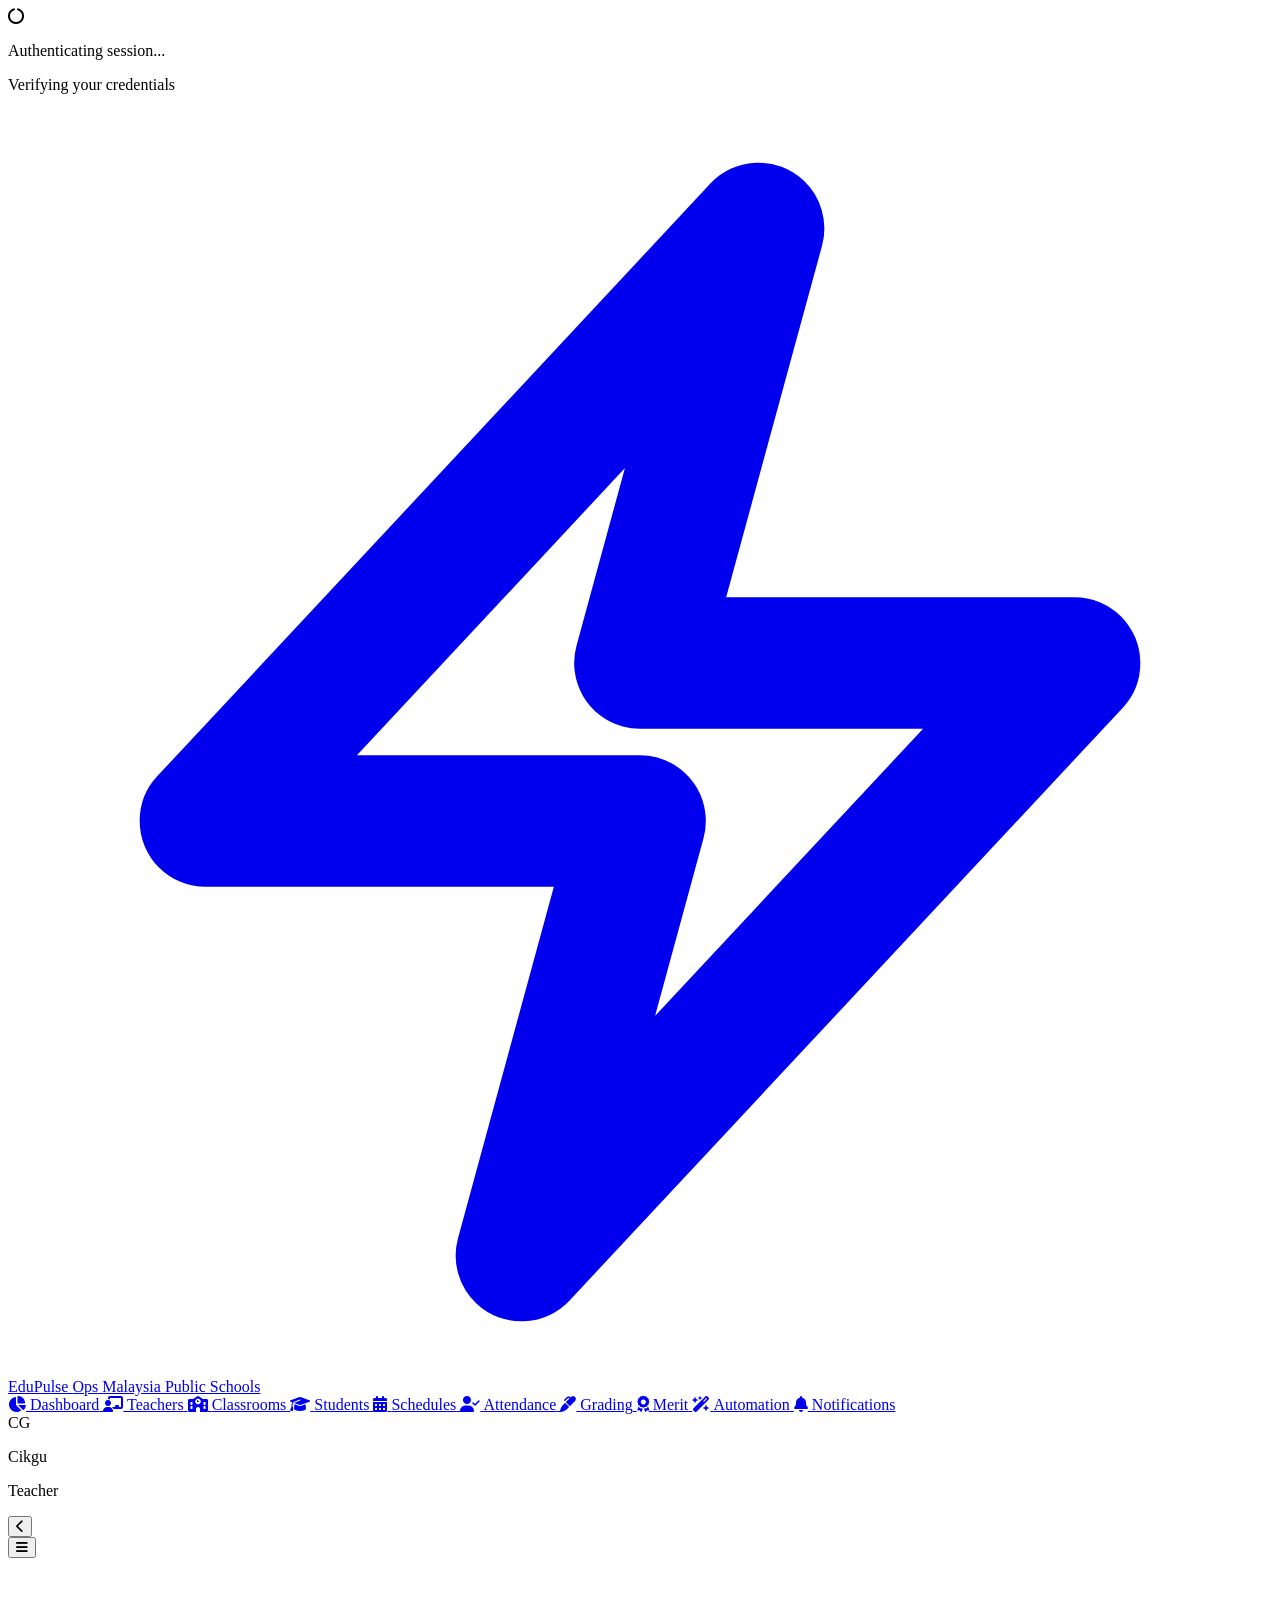
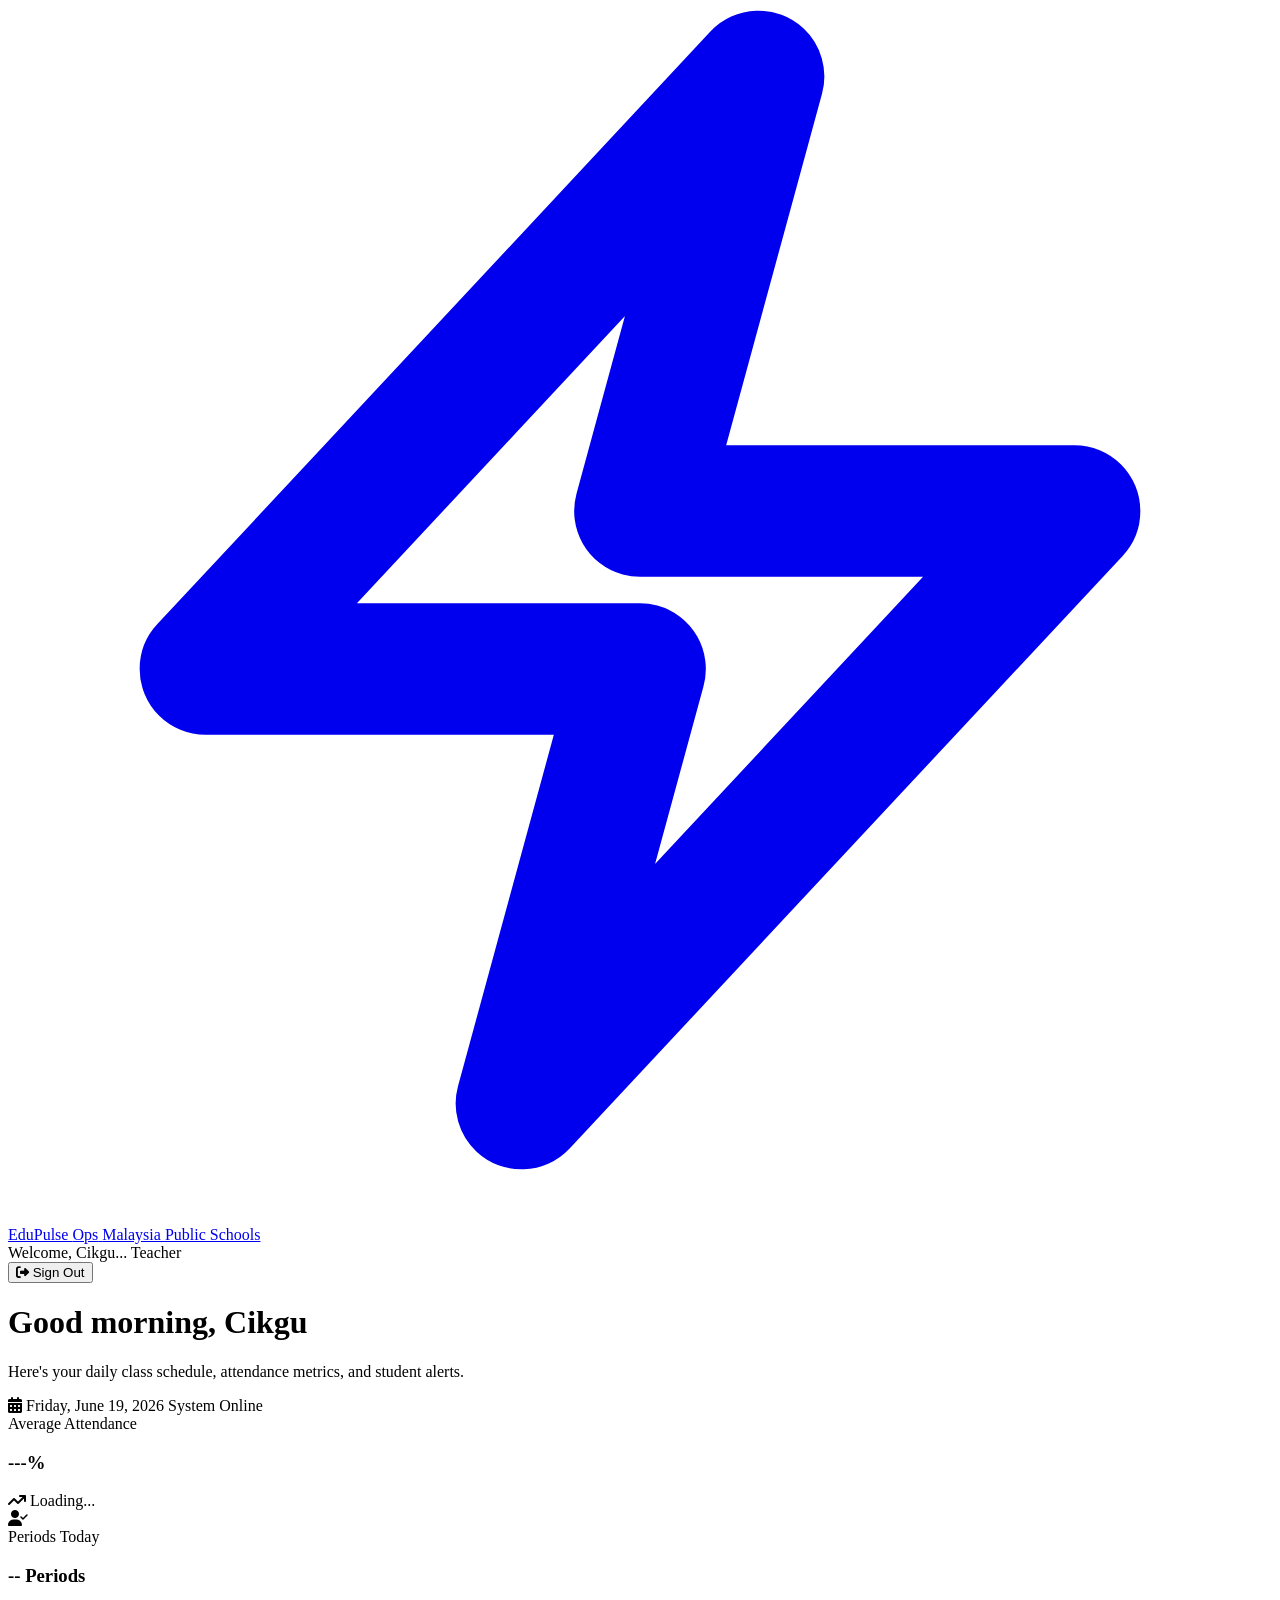
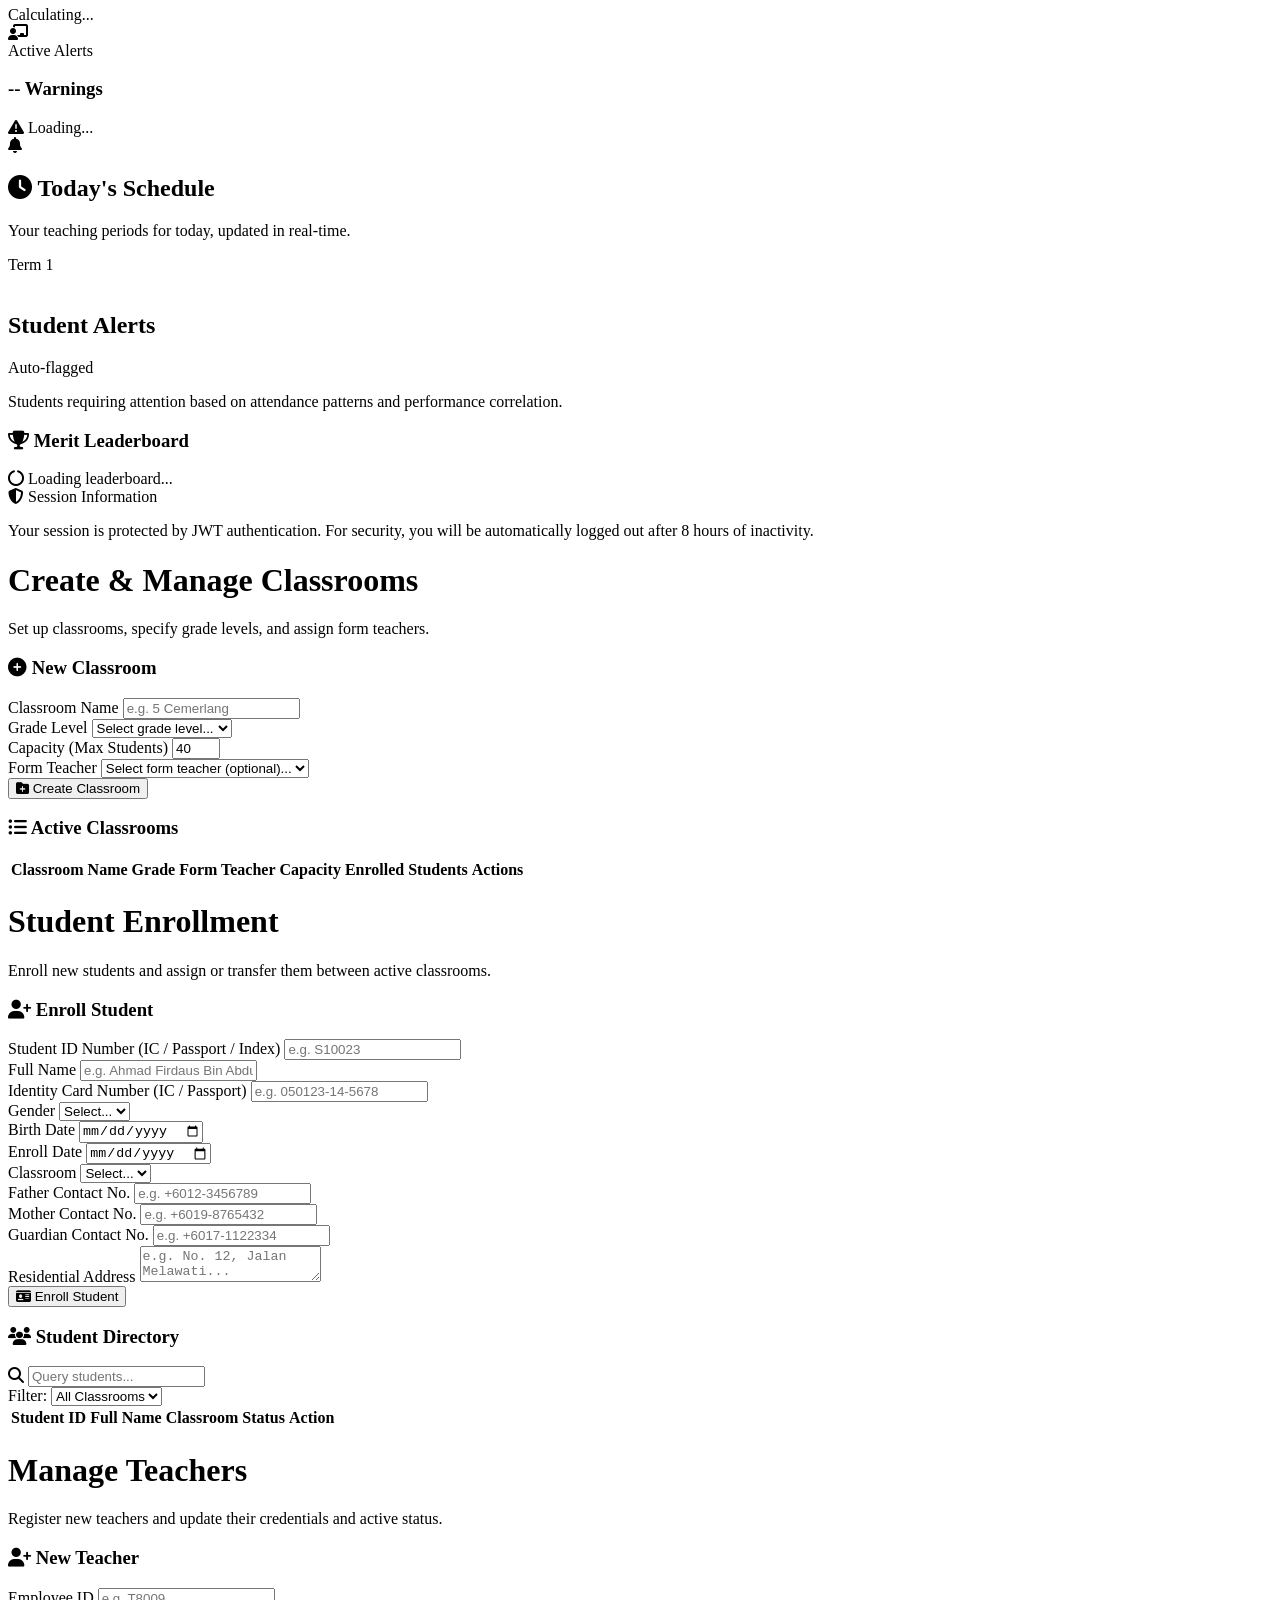
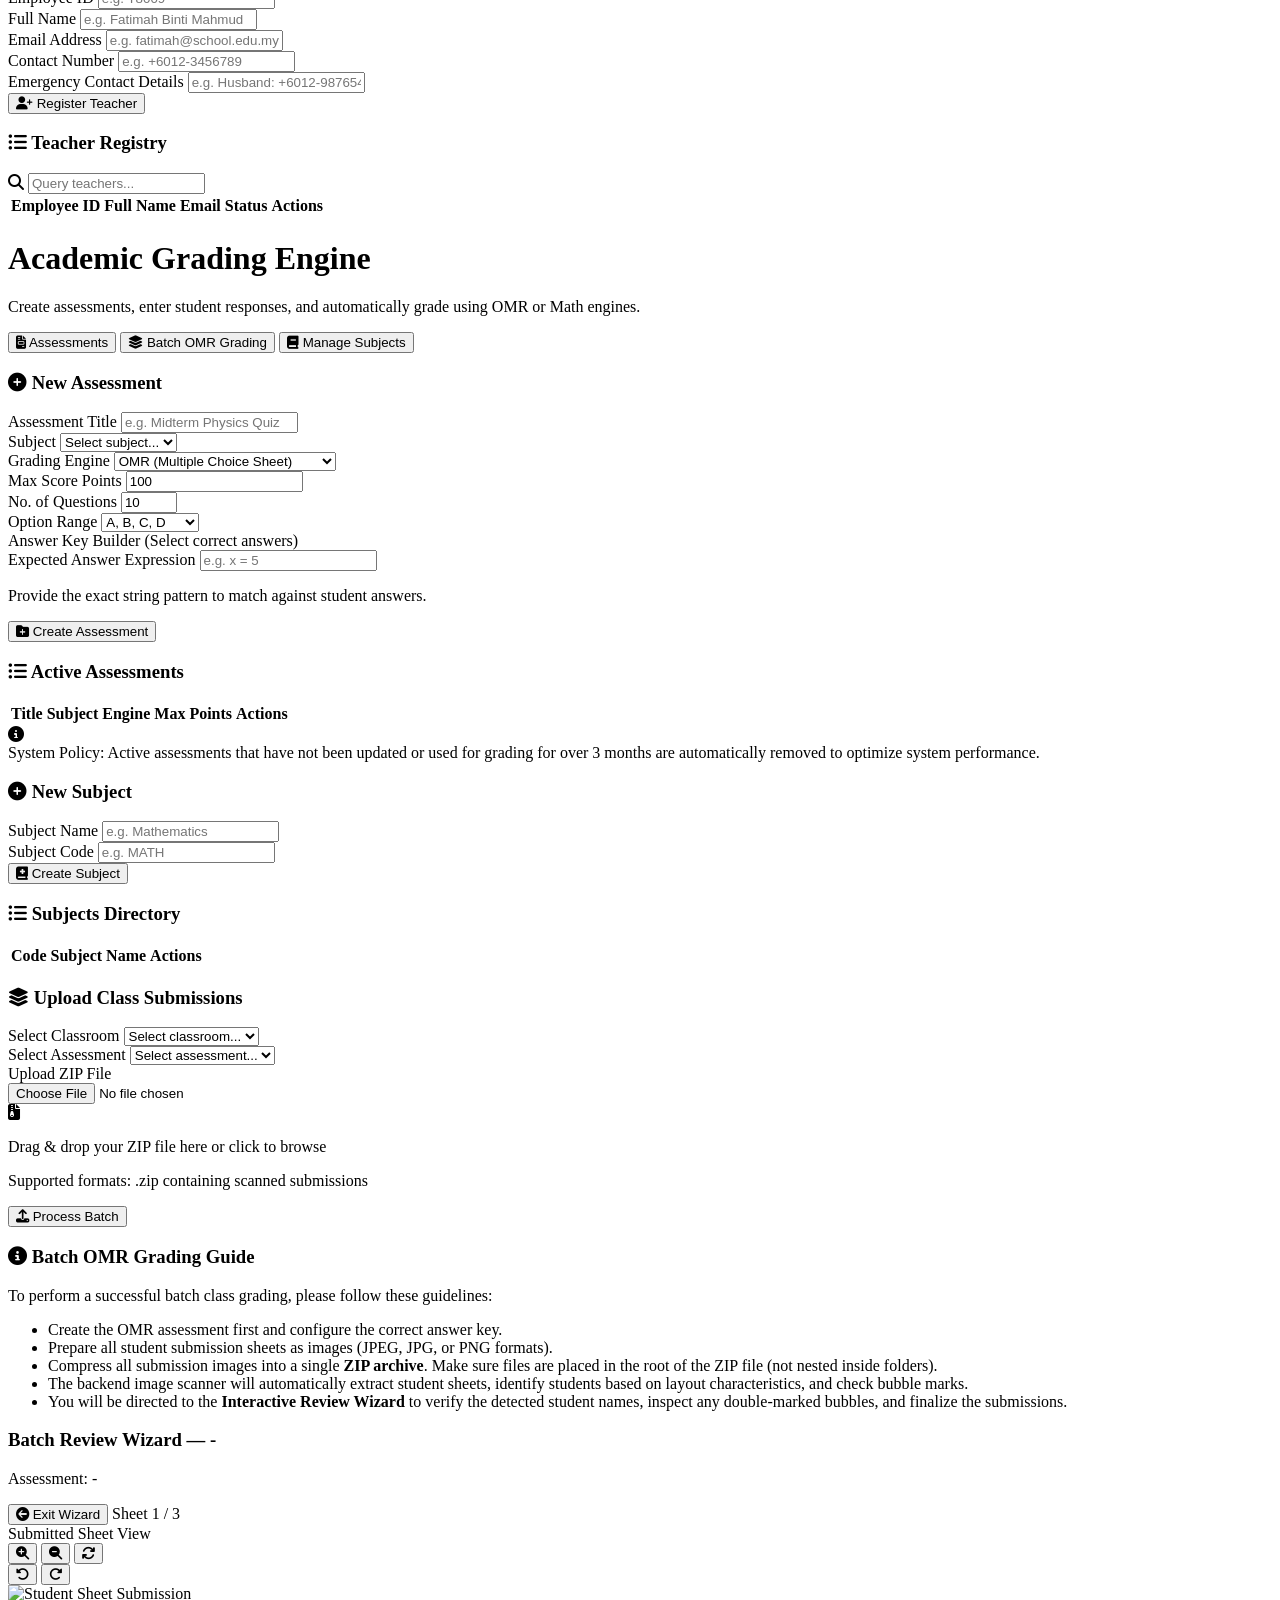
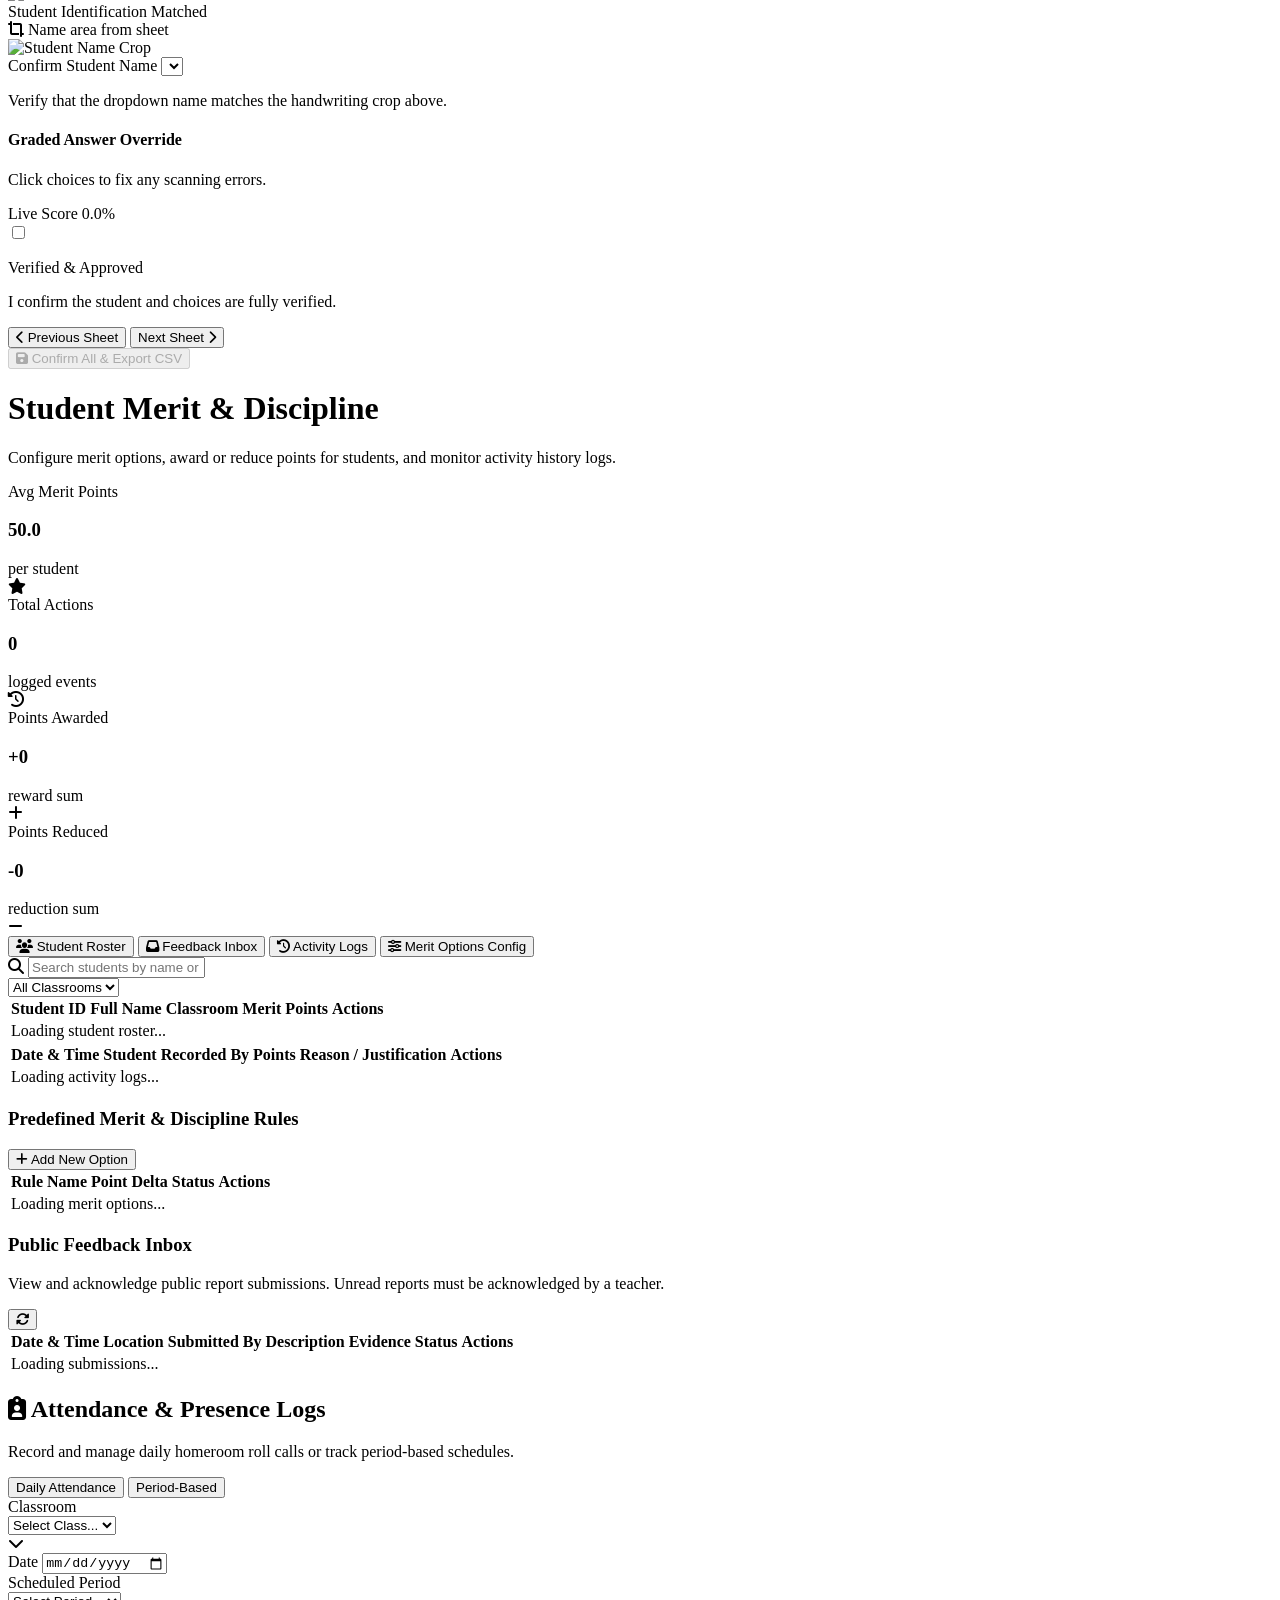
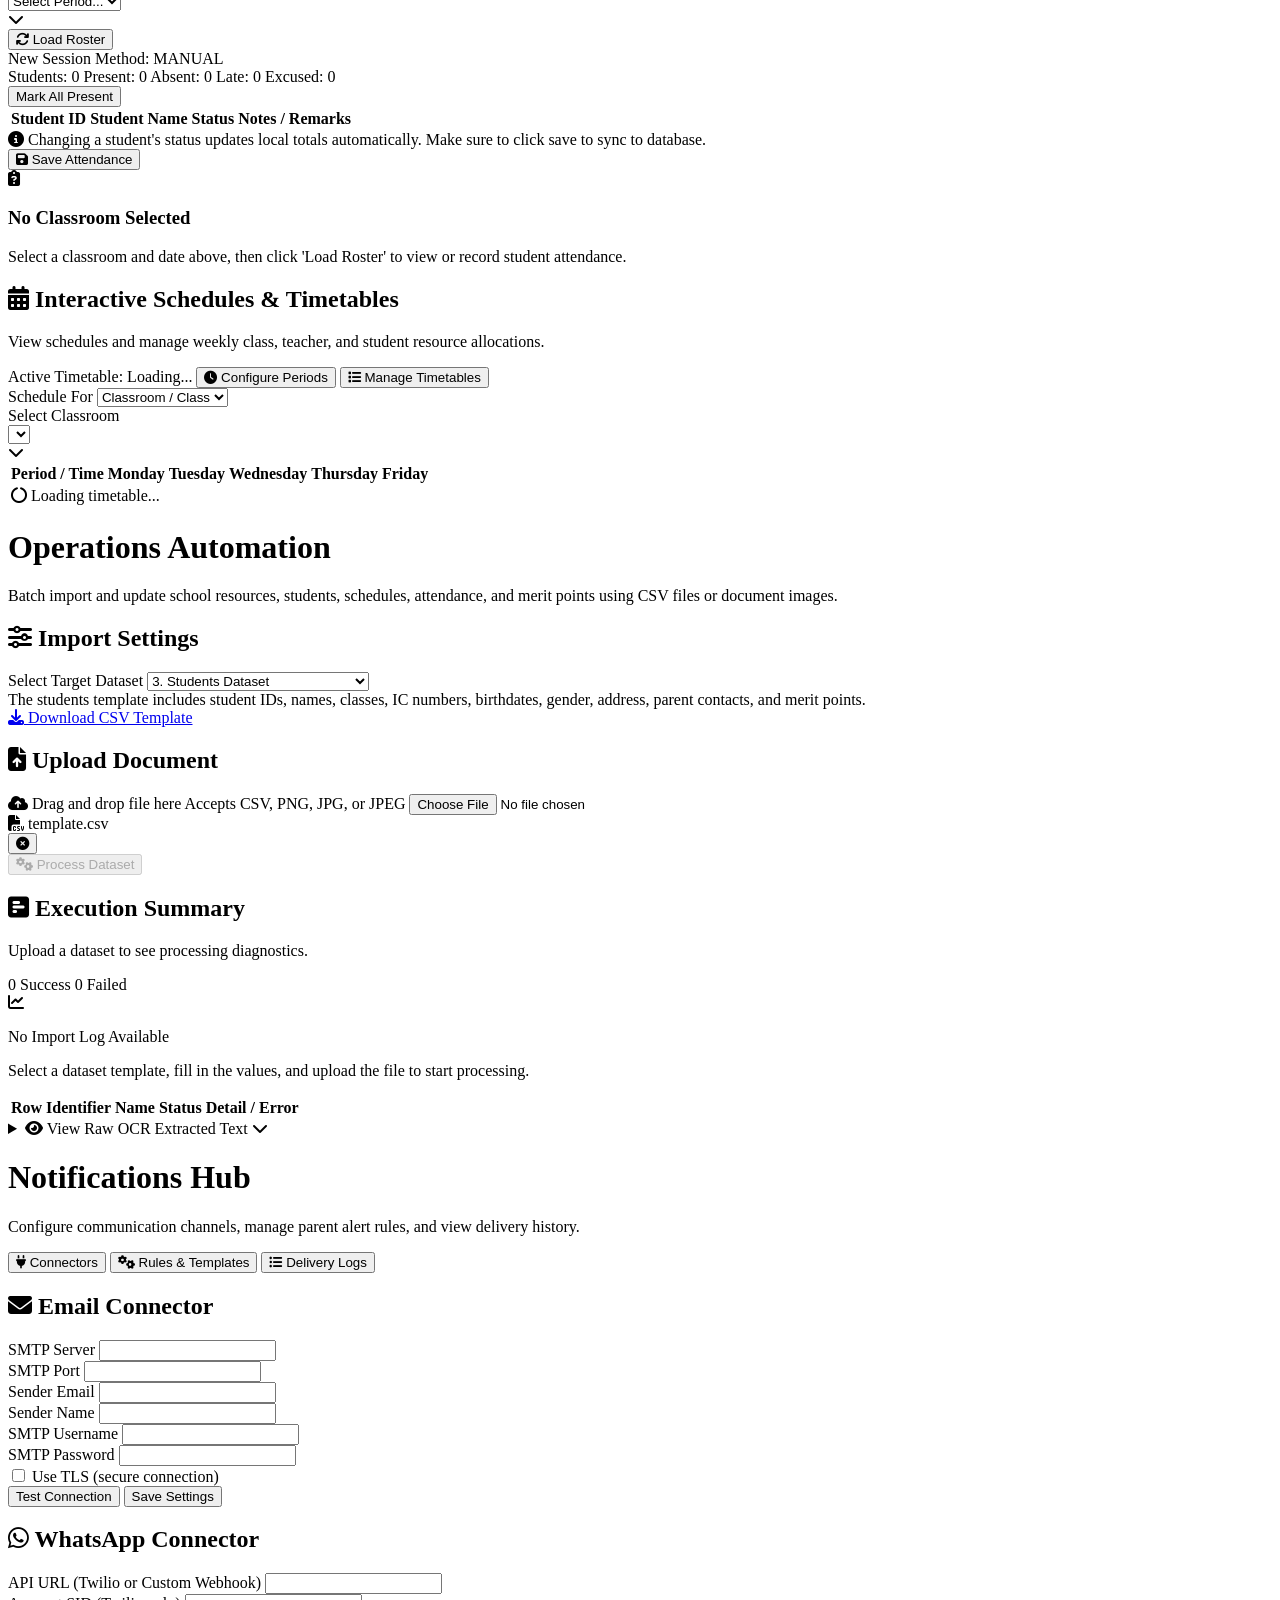
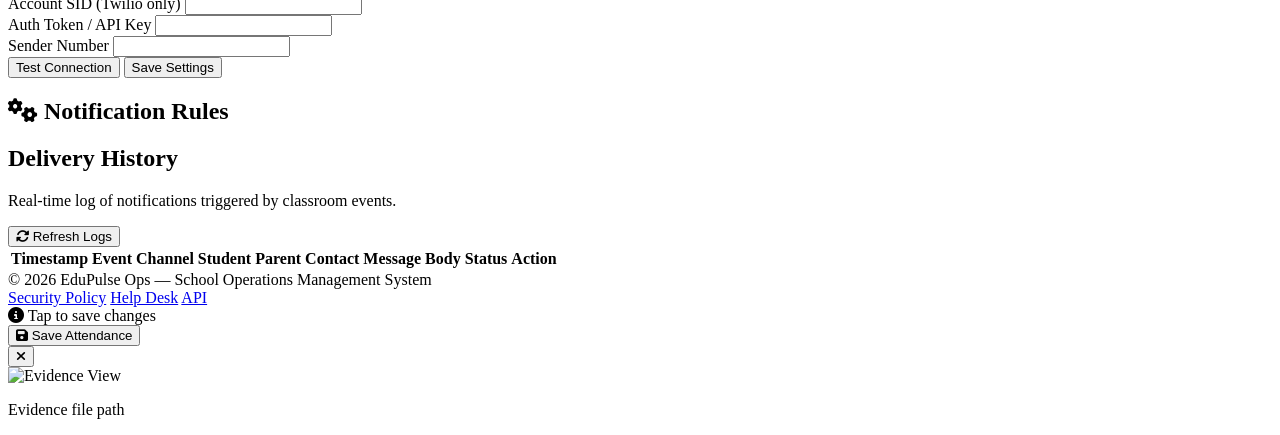
==== commit 609cc709: "feat(merit): implement public feedback submission form and inbox with location tracking" ====
--- a/app/static/dashboard.html
+++ b/app/static/dashboard.html
@@ -1156,6 +1156,11 @@
                             <i class="fas fa-users text-base"></i>
                             Student Roster
                         </button>
+                        <button id="btn-tab-merit-inbox" onclick="switchMeritSubTab('inbox')"
+                            class="border-b-2 border-transparent text-slate-400 hover:text-slate-600 pb-4 px-1 text-sm font-medium tracking-wide flex items-center gap-2 transition-all cursor-pointer">
+                            <i class="fas fa-inbox text-base"></i>
+                            Feedback Inbox
+                        </button>
                         <button id="btn-tab-merit-logs" onclick="switchMeritSubTab('logs')"
                             class="border-b-2 border-transparent text-slate-400 hover:text-slate-600 pb-4 px-1 text-sm font-medium tracking-wide flex items-center gap-2 transition-all cursor-pointer">
                             <i class="fas fa-history text-base"></i>
@@ -1260,6 +1265,42 @@
                                 <tbody id="merit-rules-table-body" class="divide-y divide-slate-100">
                                     <tr>
                                         <td colspan="4" class="py-8 text-center text-slate-400">Loading merit options...</td>
+                                    </tr>
+                                </tbody>
+                            </table>
+                        </div>
+                    </div>
+                </div>
+
+                <!-- SUB-VIEW 4: Feedback Inbox -->
+                <div id="sub-view-merit-inbox" class="space-y-4 hidden">
+                    <div class="flex justify-between items-center bg-white rounded-2xl border border-slate-100 p-4 shadow-sm">
+                        <div>
+                            <h3 class="text-base font-bold text-slate-800">Public Feedback Inbox</h3>
+                            <p class="text-xs text-slate-500 mt-0.5">View and acknowledge public report submissions. Unread reports must be acknowledged by a teacher.</p>
+                        </div>
+                        <button onclick="loadFeedbackSubmissions()" class="p-2 bg-slate-50 hover:bg-slate-100 border border-slate-200 text-slate-600 rounded-xl transition-all cursor-pointer" title="Refresh Inbox">
+                            <i class="fas fa-rotate text-sm"></i>
+                        </button>
+                    </div>
+
+                    <div class="bg-white rounded-2xl shadow-sm border border-slate-100 overflow-hidden">
+                        <div class="overflow-x-auto">
+                            <table class="w-full text-left border-collapse">
+                                <thead>
+                                    <tr class="bg-slate-50/75 border-b border-slate-100">
+                                        <th class="py-4 px-6 text-xs font-bold text-slate-400 uppercase tracking-wider">Date & Time</th>
+                                        <th class="py-4 px-6 text-xs font-bold text-slate-400 uppercase tracking-wider">Location</th>
+                                        <th class="py-4 px-6 text-xs font-bold text-slate-400 uppercase tracking-wider">Submitted By</th>
+                                        <th class="py-4 px-6 text-xs font-bold text-slate-400 uppercase tracking-wider w-1/3">Description</th>
+                                        <th class="py-4 px-6 text-xs font-bold text-slate-400 uppercase tracking-wider">Evidence</th>
+                                        <th class="py-4 px-6 text-xs font-bold text-slate-400 uppercase tracking-wider">Status</th>
+                                        <th class="py-4 px-6 text-xs font-bold text-slate-400 uppercase tracking-wider text-right">Actions</th>
+                                    </tr>
+                                </thead>
+                                <tbody id="merit-inbox-table-body" class="divide-y divide-slate-100">
+                                    <tr>
+                                        <td colspan="7" class="py-8 text-center text-slate-400">Loading submissions...</td>
                                     </tr>
                                 </tbody>
                             </table>
@@ -1862,6 +1903,19 @@
         </div>
     </div>
 
+    <!-- Lightbox Modal for Attached Images -->
+    <div id="image-lightbox-modal" class="fixed inset-0 bg-slate-950/80 backdrop-blur-sm z-50 flex items-center justify-center hidden" onclick="closeLightboxModal()">
+        <div class="max-w-3xl max-h-[85vh] p-4 relative flex flex-col items-center bg-white rounded-3xl overflow-hidden shadow-2xl border border-slate-200" onclick="event.stopPropagation()">
+            <button onclick="closeLightboxModal()" class="absolute top-4 right-4 w-8 h-8 rounded-full bg-slate-100 hover:bg-slate-200 text-slate-800 flex items-center justify-center transition-all cursor-pointer font-bold">
+                <i class="fas fa-xmark"></i>
+            </button>
+            <div class="overflow-hidden rounded-2xl bg-slate-100 flex items-center justify-center max-h-[70vh]">
+                <img id="lightbox-image" src="" alt="Evidence View" class="max-w-full max-h-full object-contain">
+            </div>
+            <p class="text-xs font-medium text-slate-400 mt-3 italic" id="lightbox-caption">Evidence file path</p>
+        </div>
+    </div>
+
     <!-- Dashboard Controller -->
     <script src="/static/dashboard.js?v=4"></script>
 </body>
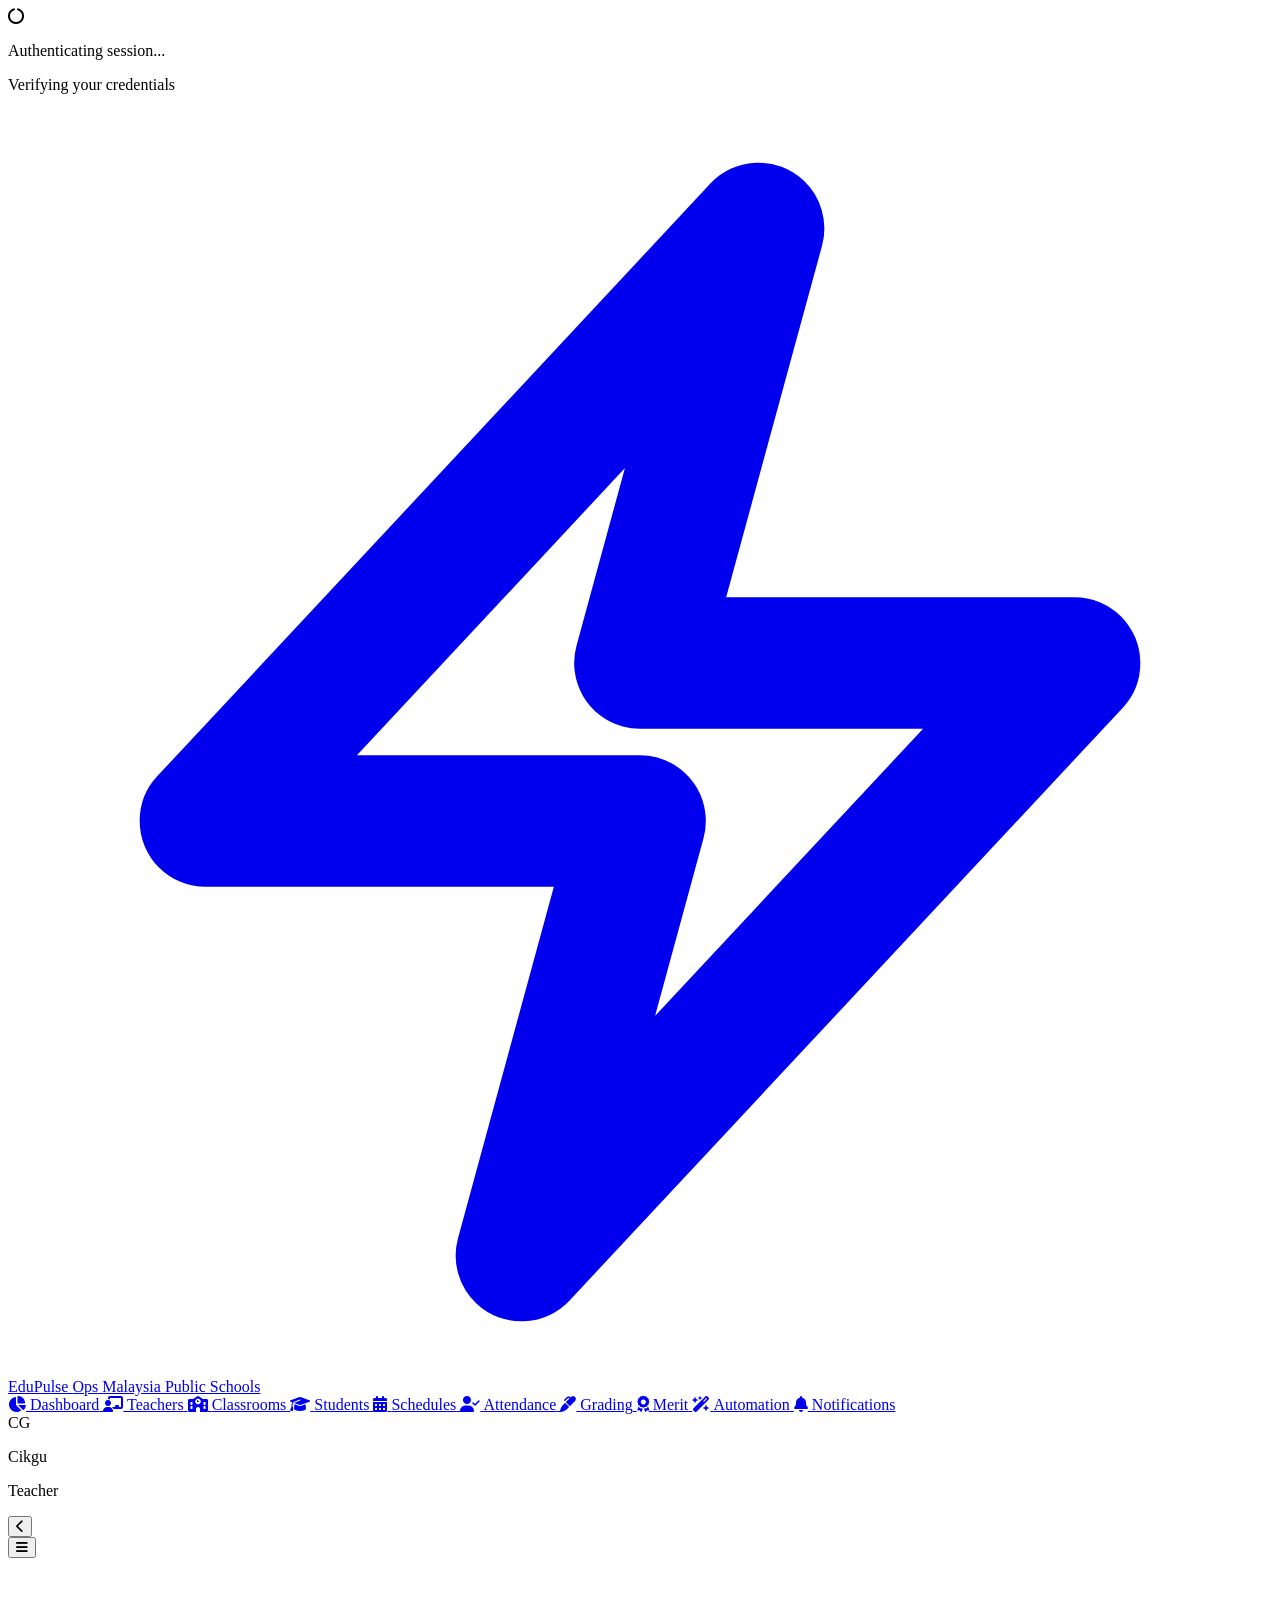
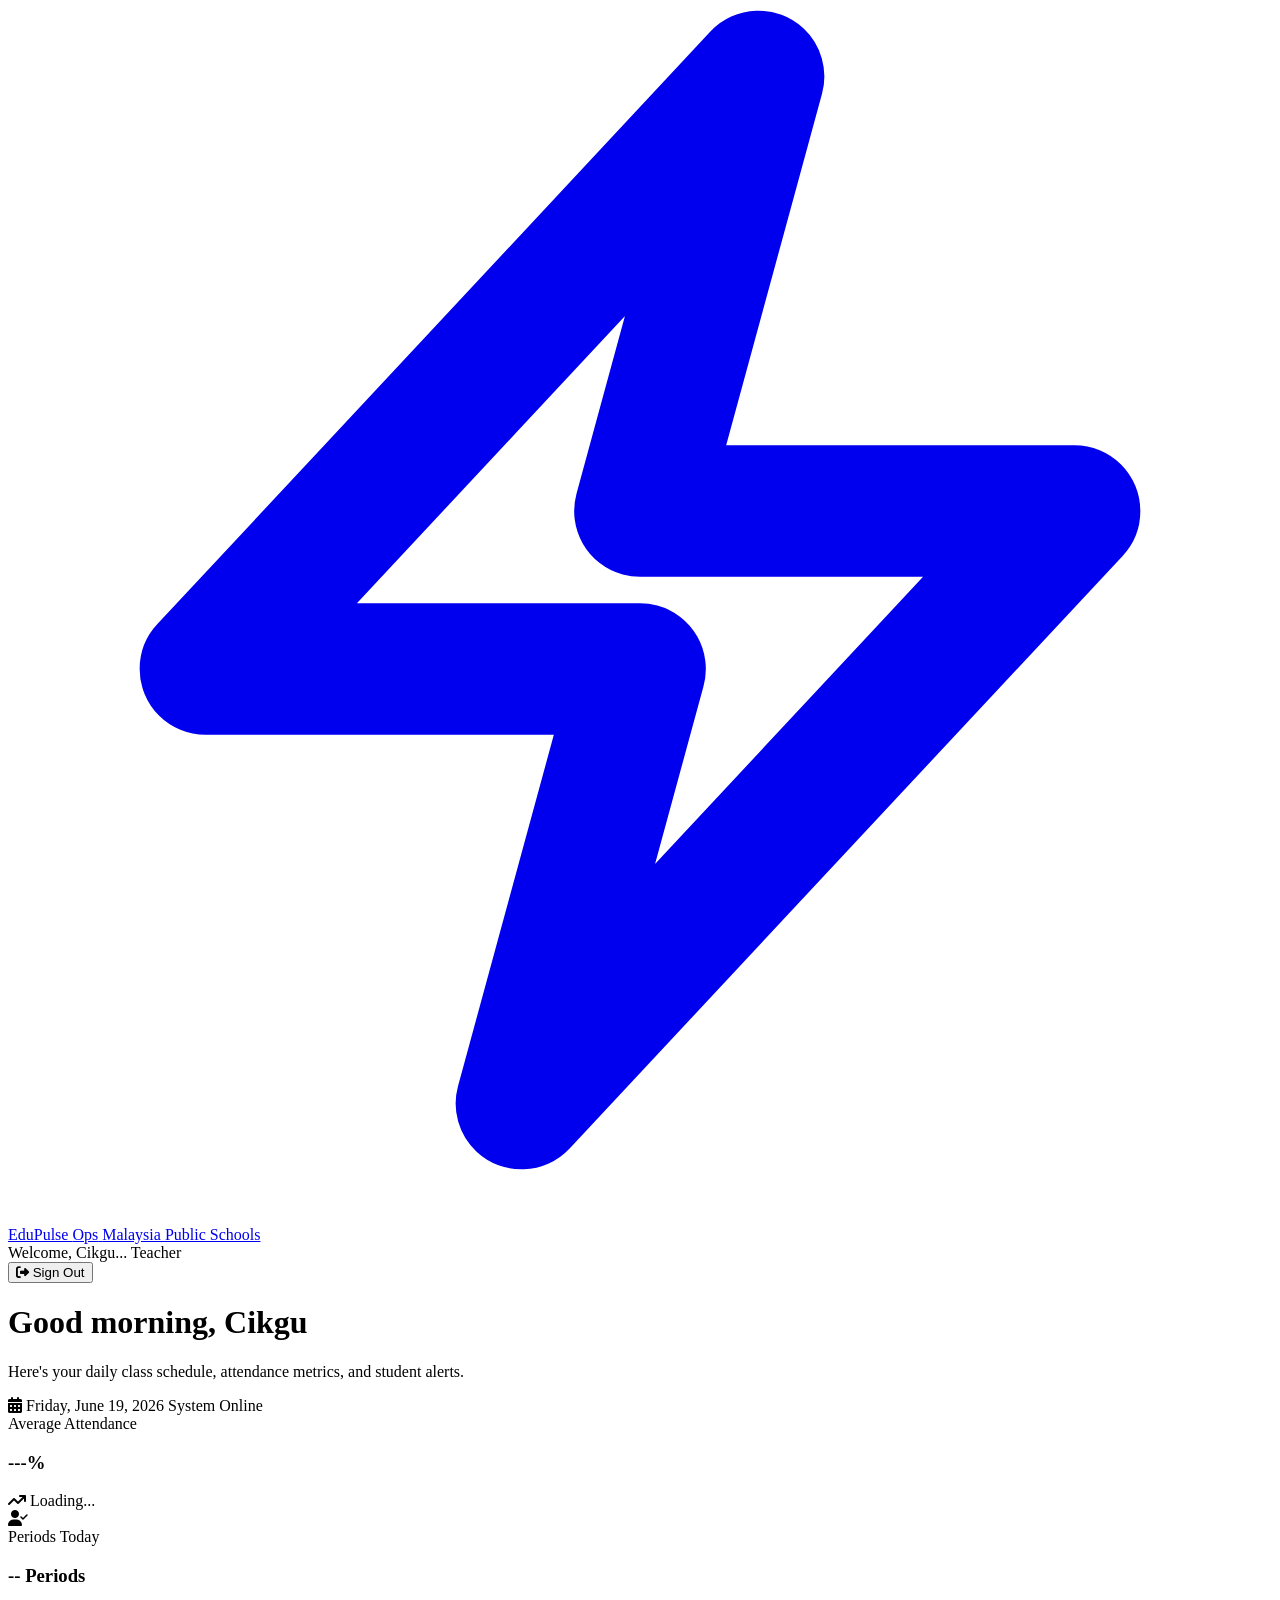
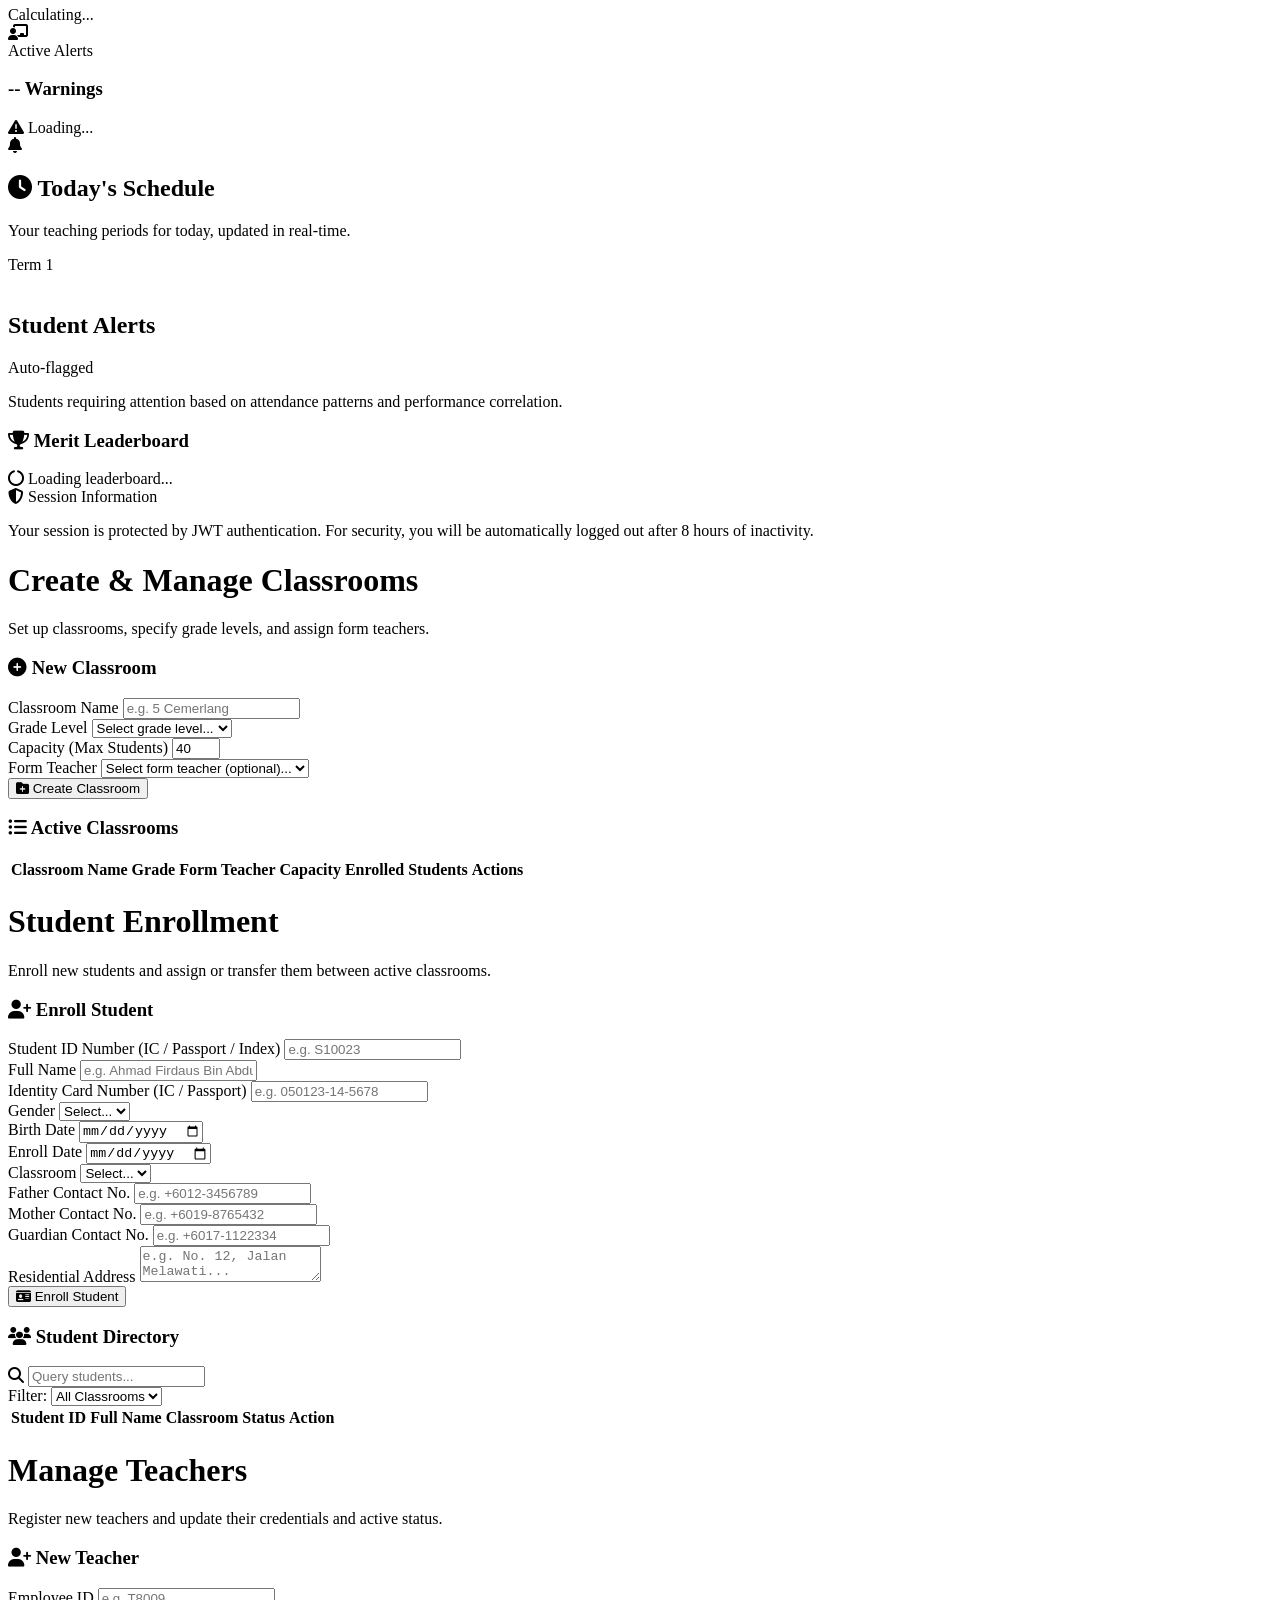
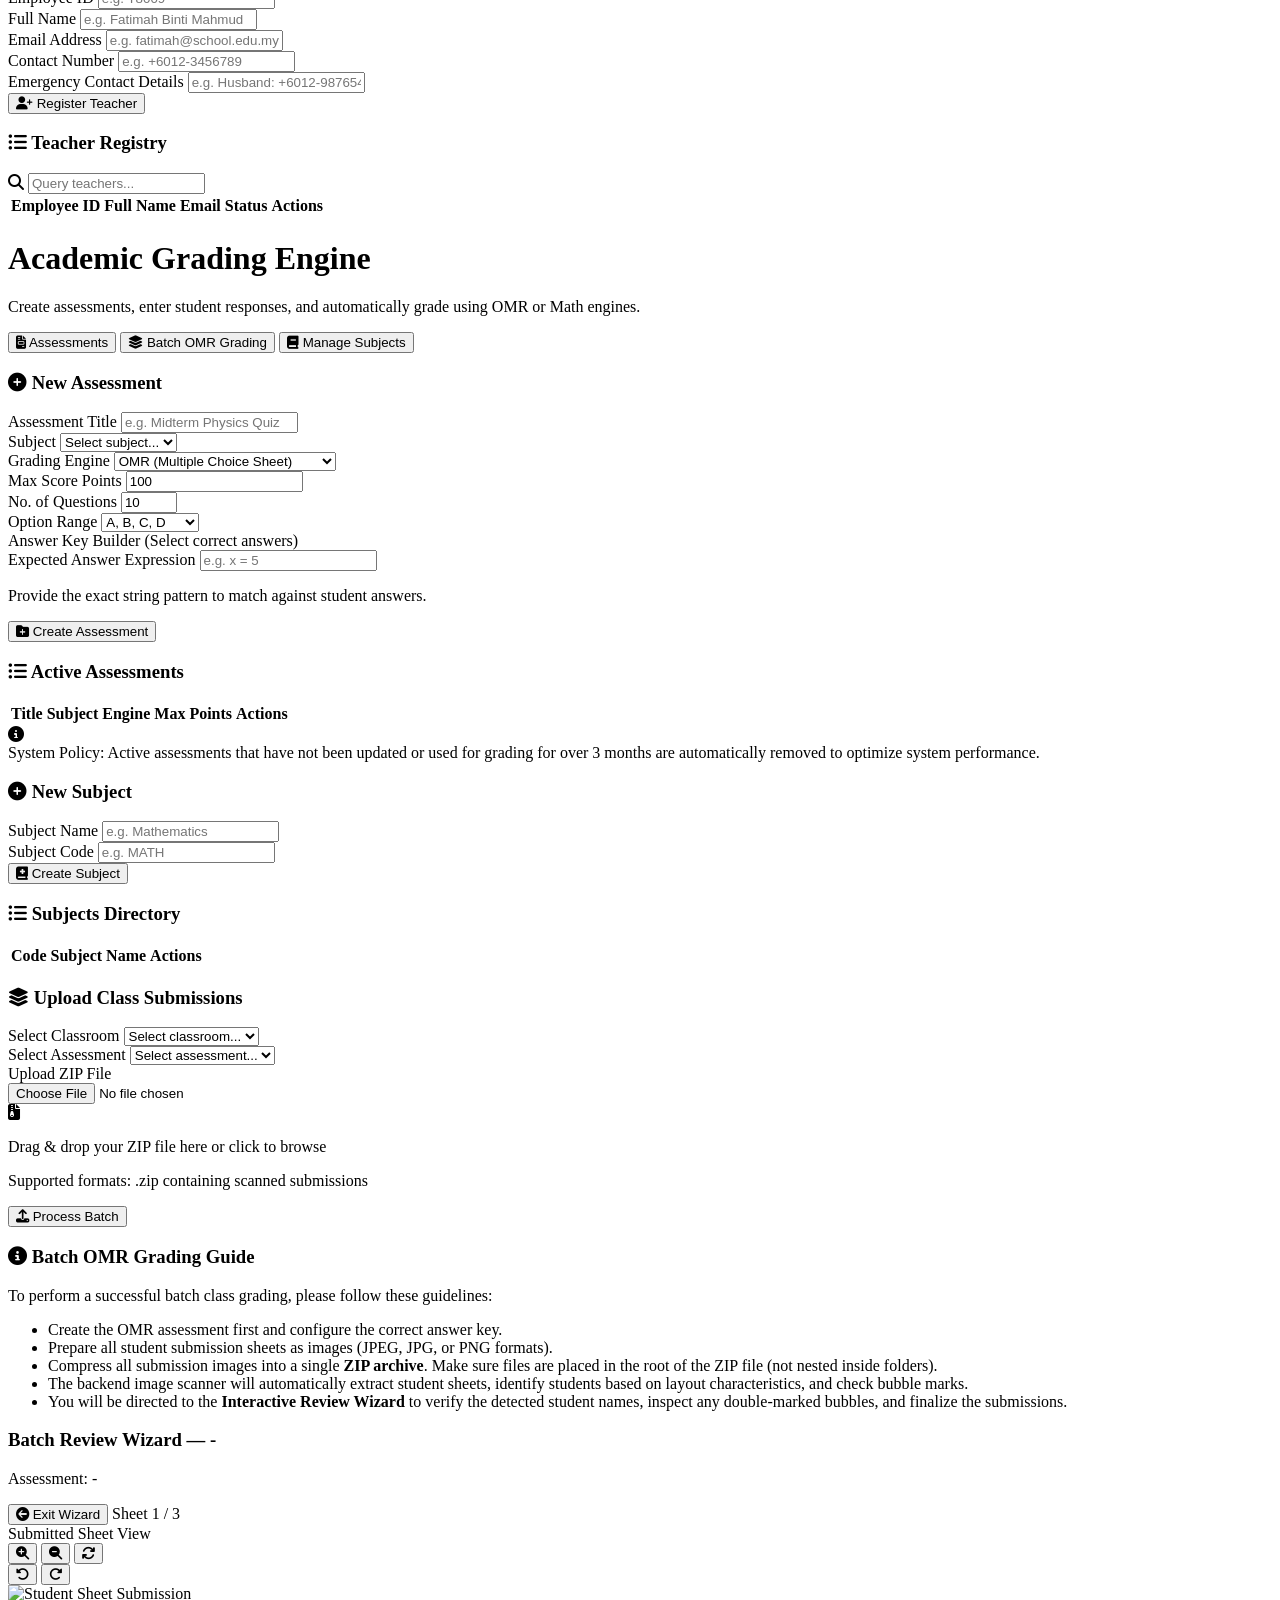
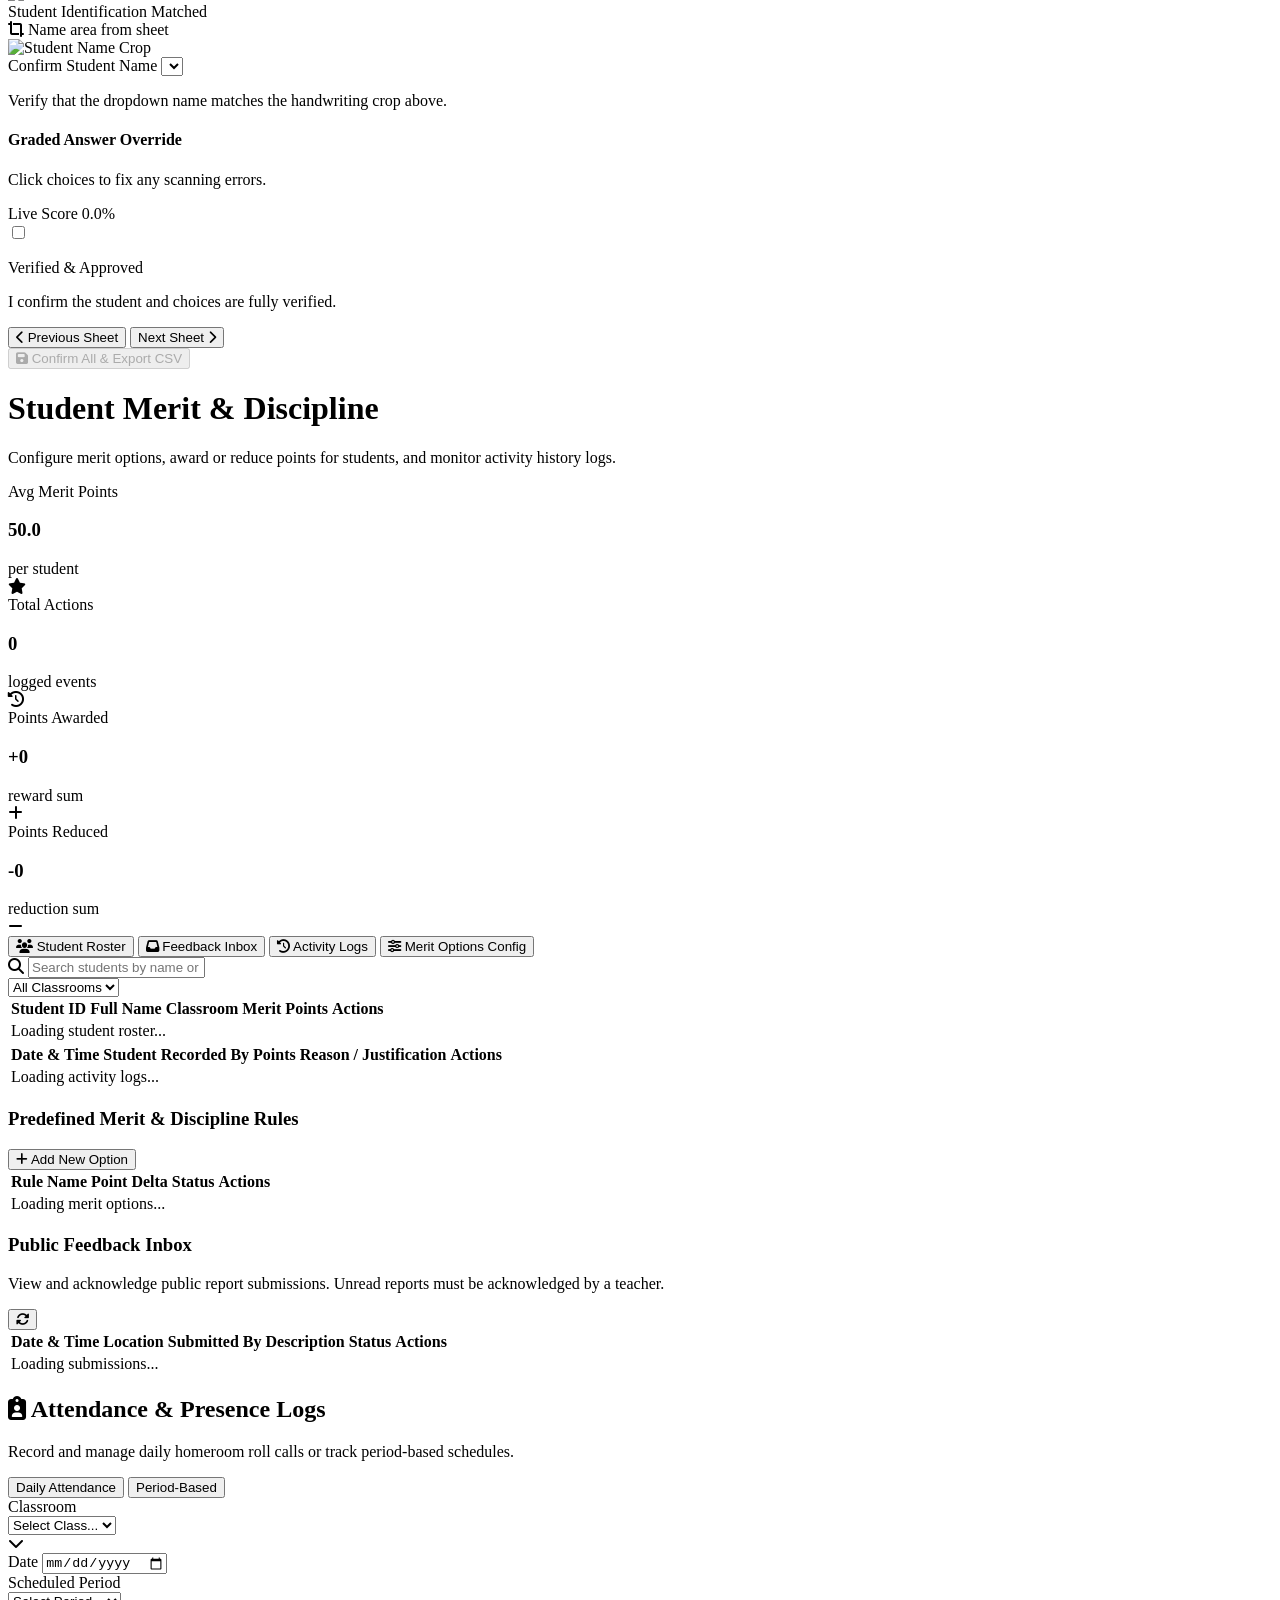
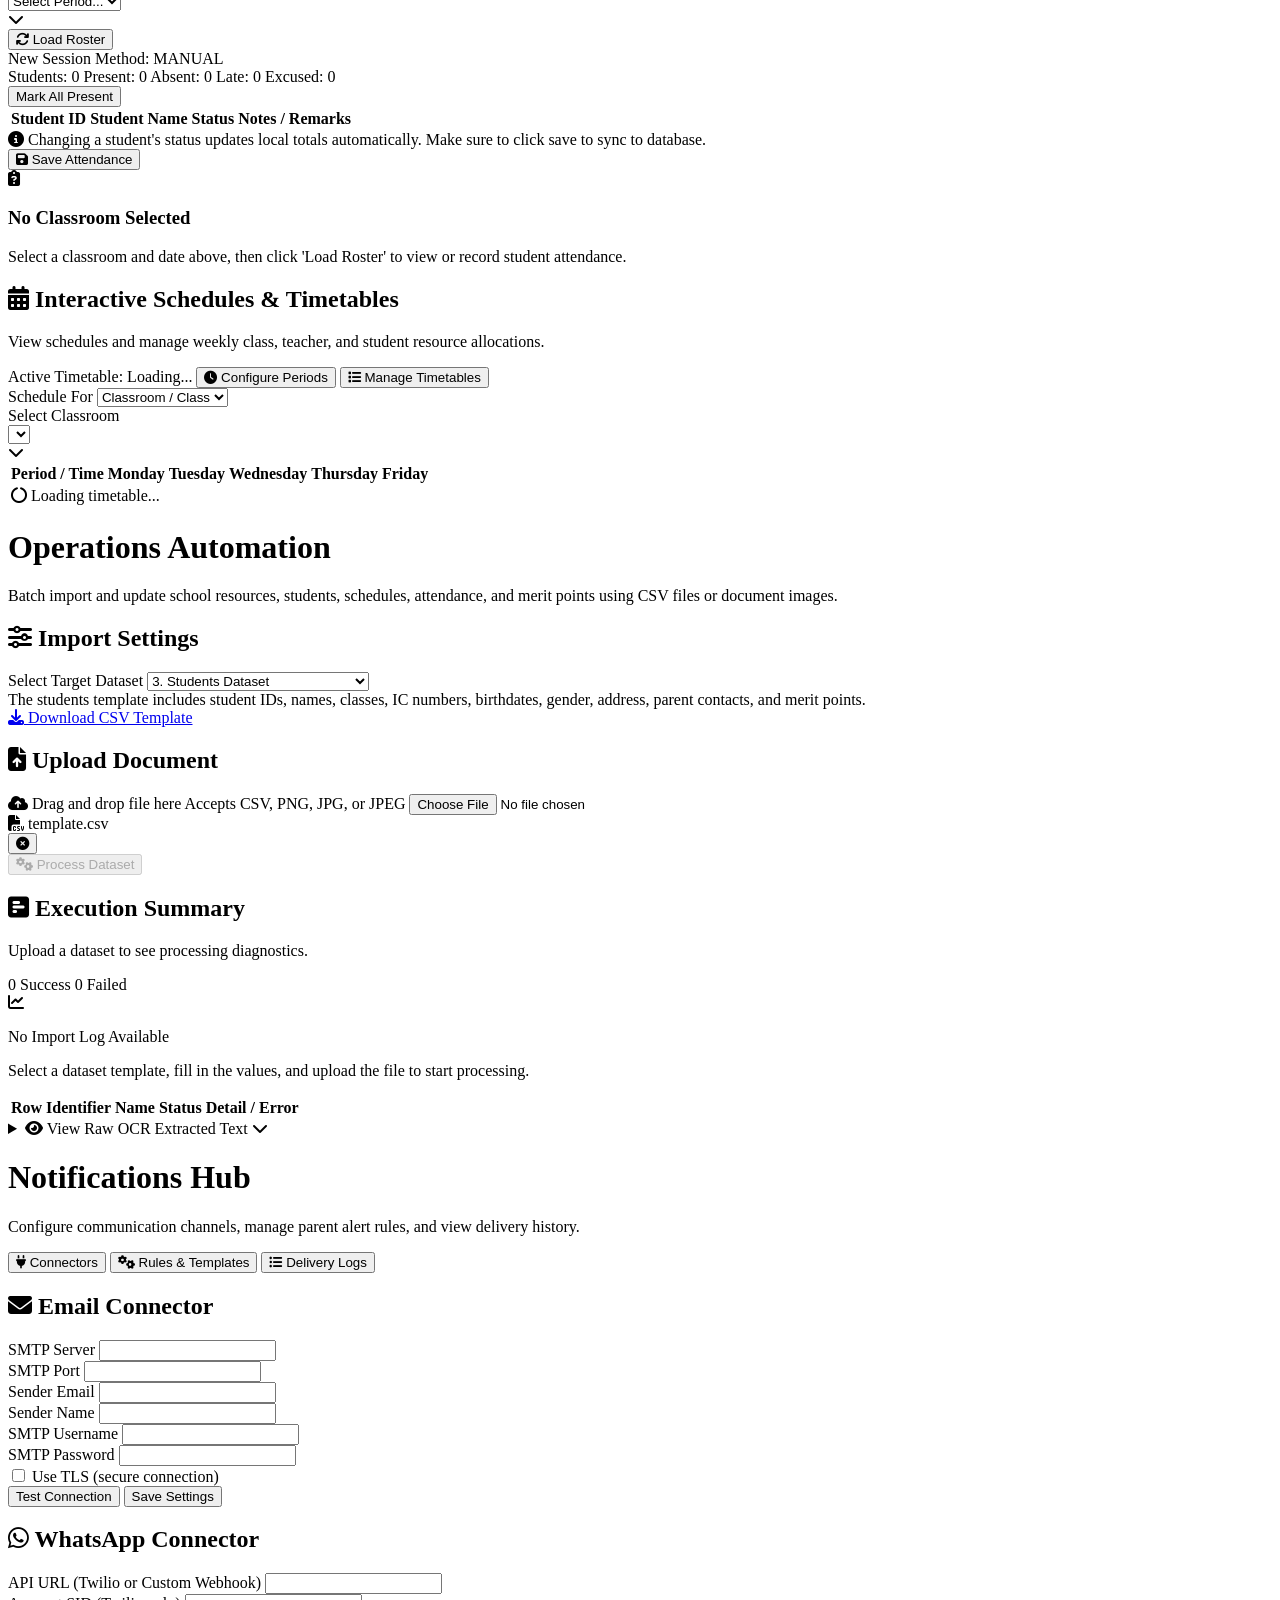
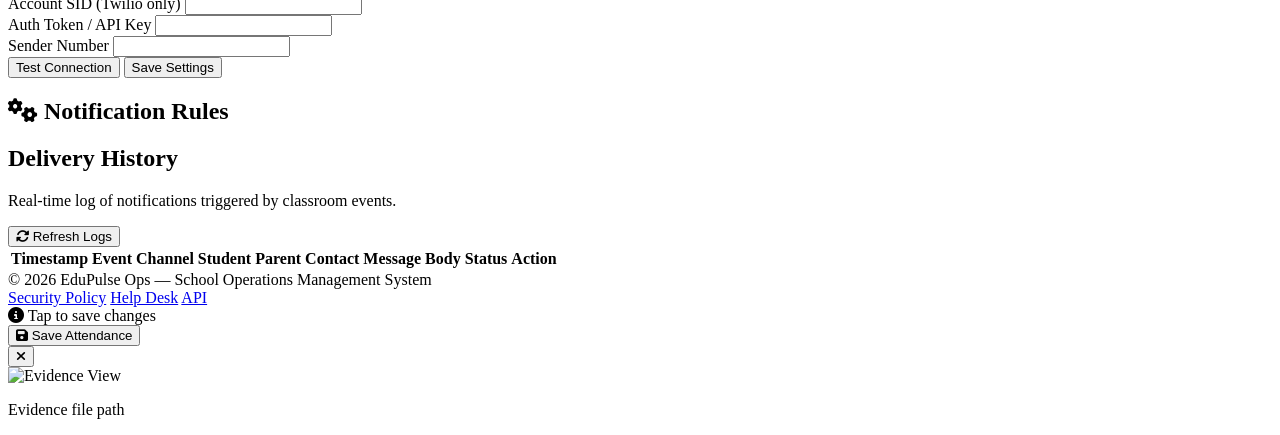
==== commit acbfac29: "style: optimize Feedback Inbox column layout by merging Evidence into Description" ====
--- a/app/static/dashboard.html
+++ b/app/static/dashboard.html
@@ -1293,14 +1293,13 @@
                                         <th class="py-4 px-6 text-xs font-bold text-slate-400 uppercase tracking-wider">Location</th>
                                         <th class="py-4 px-6 text-xs font-bold text-slate-400 uppercase tracking-wider">Submitted By</th>
                                         <th class="py-4 px-6 text-xs font-bold text-slate-400 uppercase tracking-wider w-1/3">Description</th>
-                                        <th class="py-4 px-6 text-xs font-bold text-slate-400 uppercase tracking-wider">Evidence</th>
                                         <th class="py-4 px-6 text-xs font-bold text-slate-400 uppercase tracking-wider">Status</th>
                                         <th class="py-4 px-6 text-xs font-bold text-slate-400 uppercase tracking-wider text-right">Actions</th>
                                     </tr>
                                 </thead>
                                 <tbody id="merit-inbox-table-body" class="divide-y divide-slate-100">
                                     <tr>
-                                        <td colspan="7" class="py-8 text-center text-slate-400">Loading submissions...</td>
+                                        <td colspan="6" class="py-8 text-center text-slate-400">Loading submissions...</td>
                                     </tr>
                                 </tbody>
                             </table>
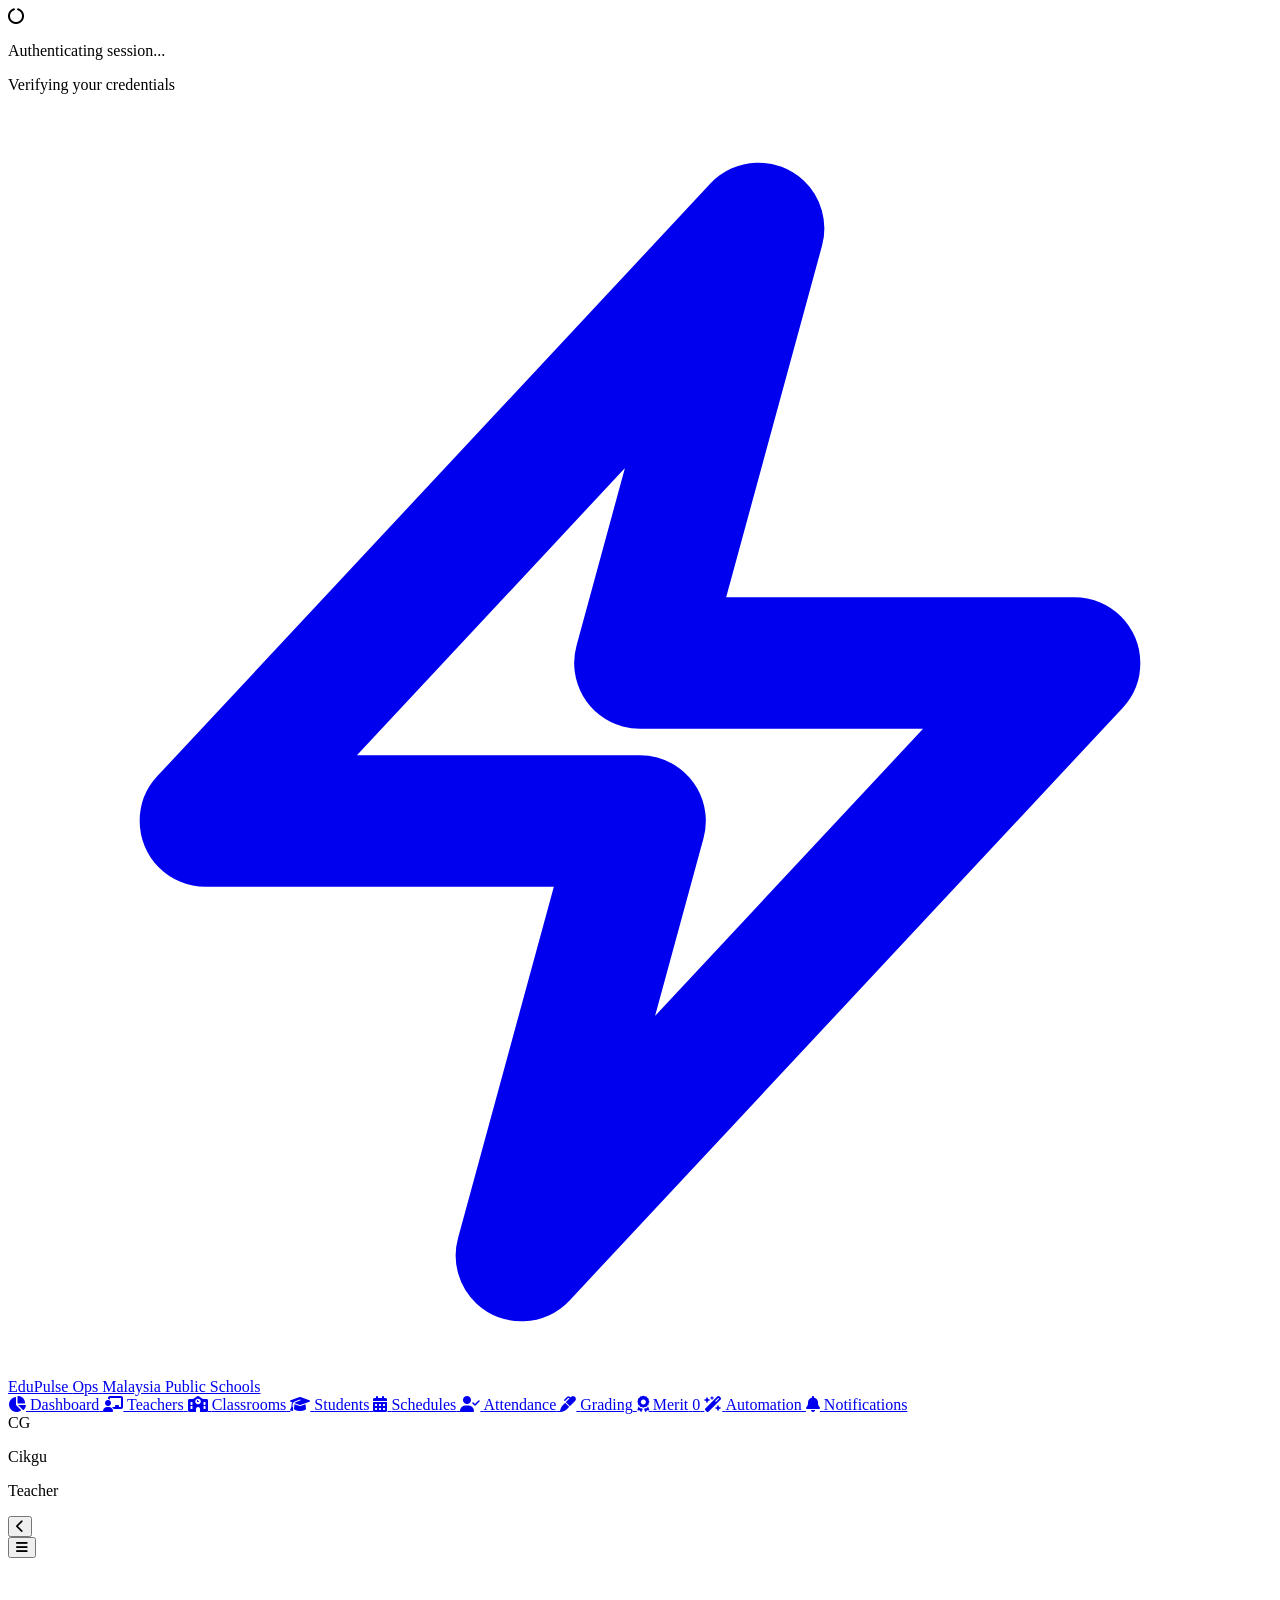
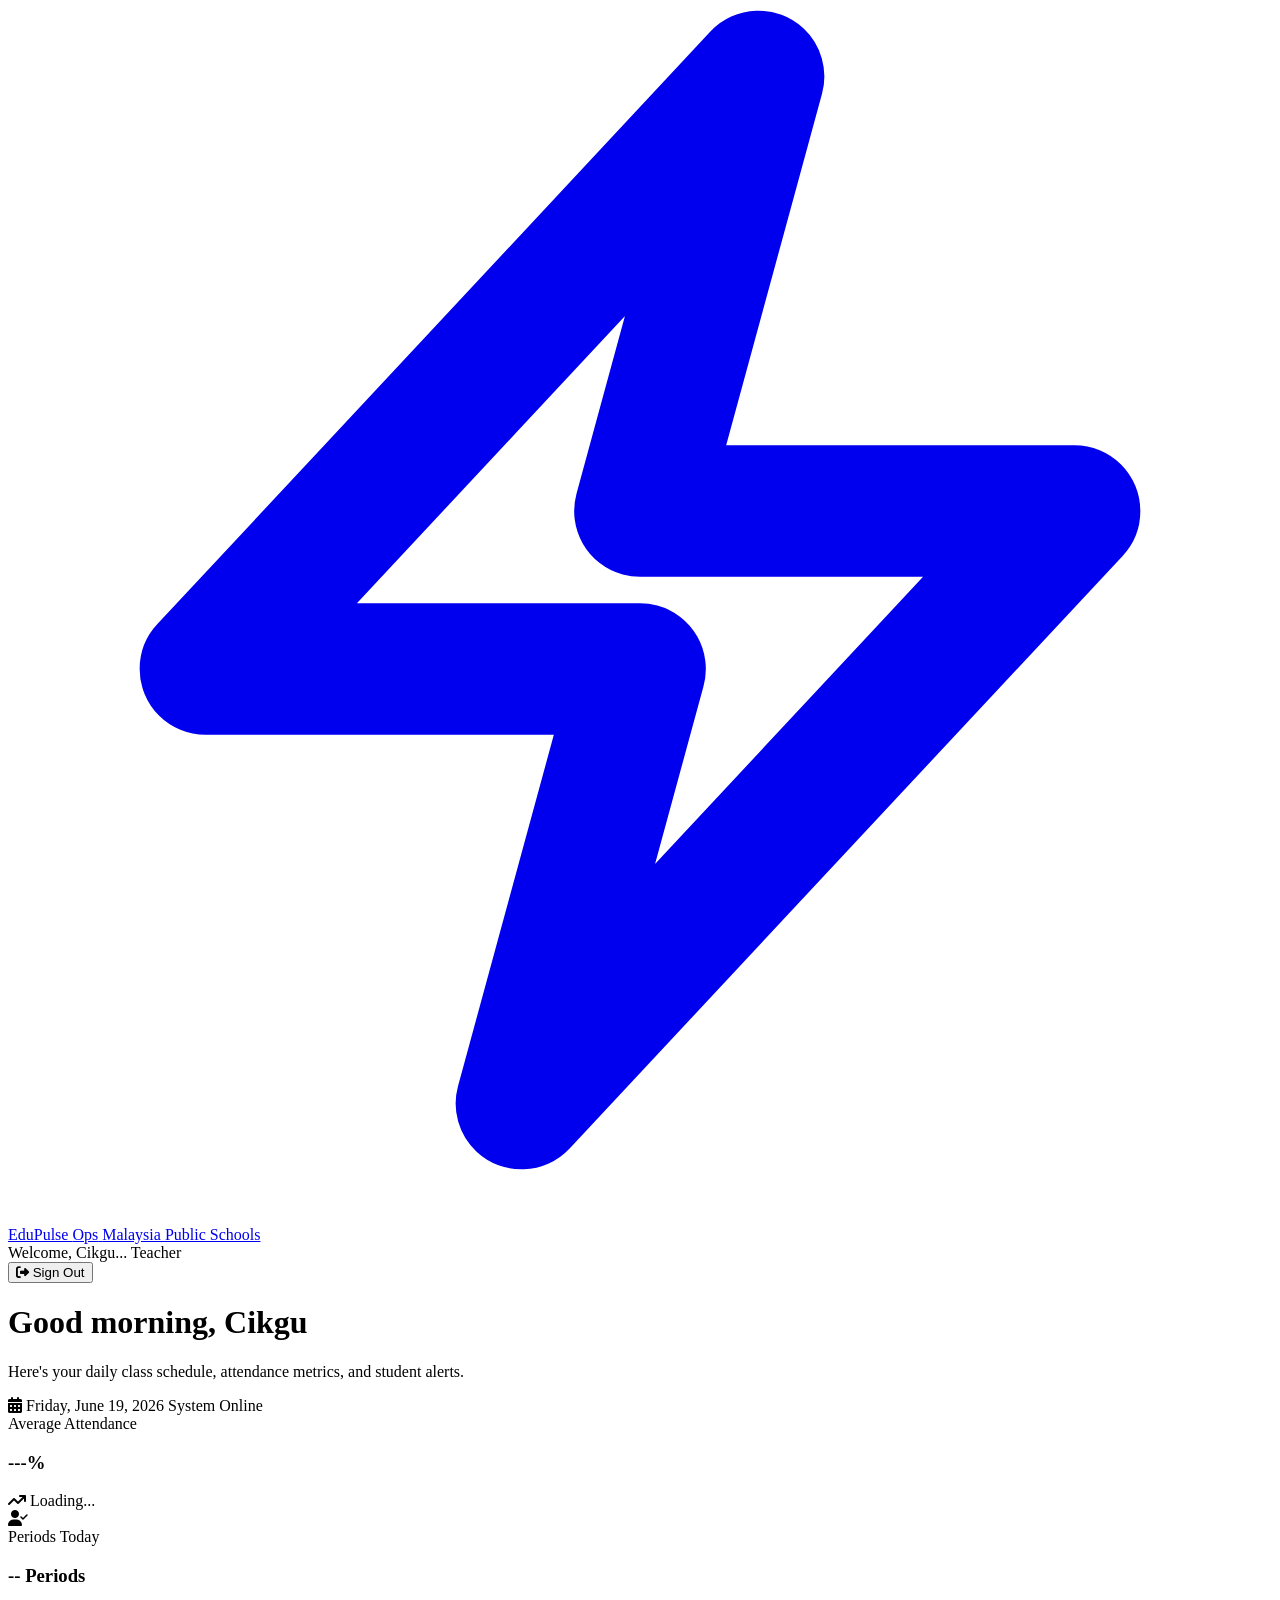
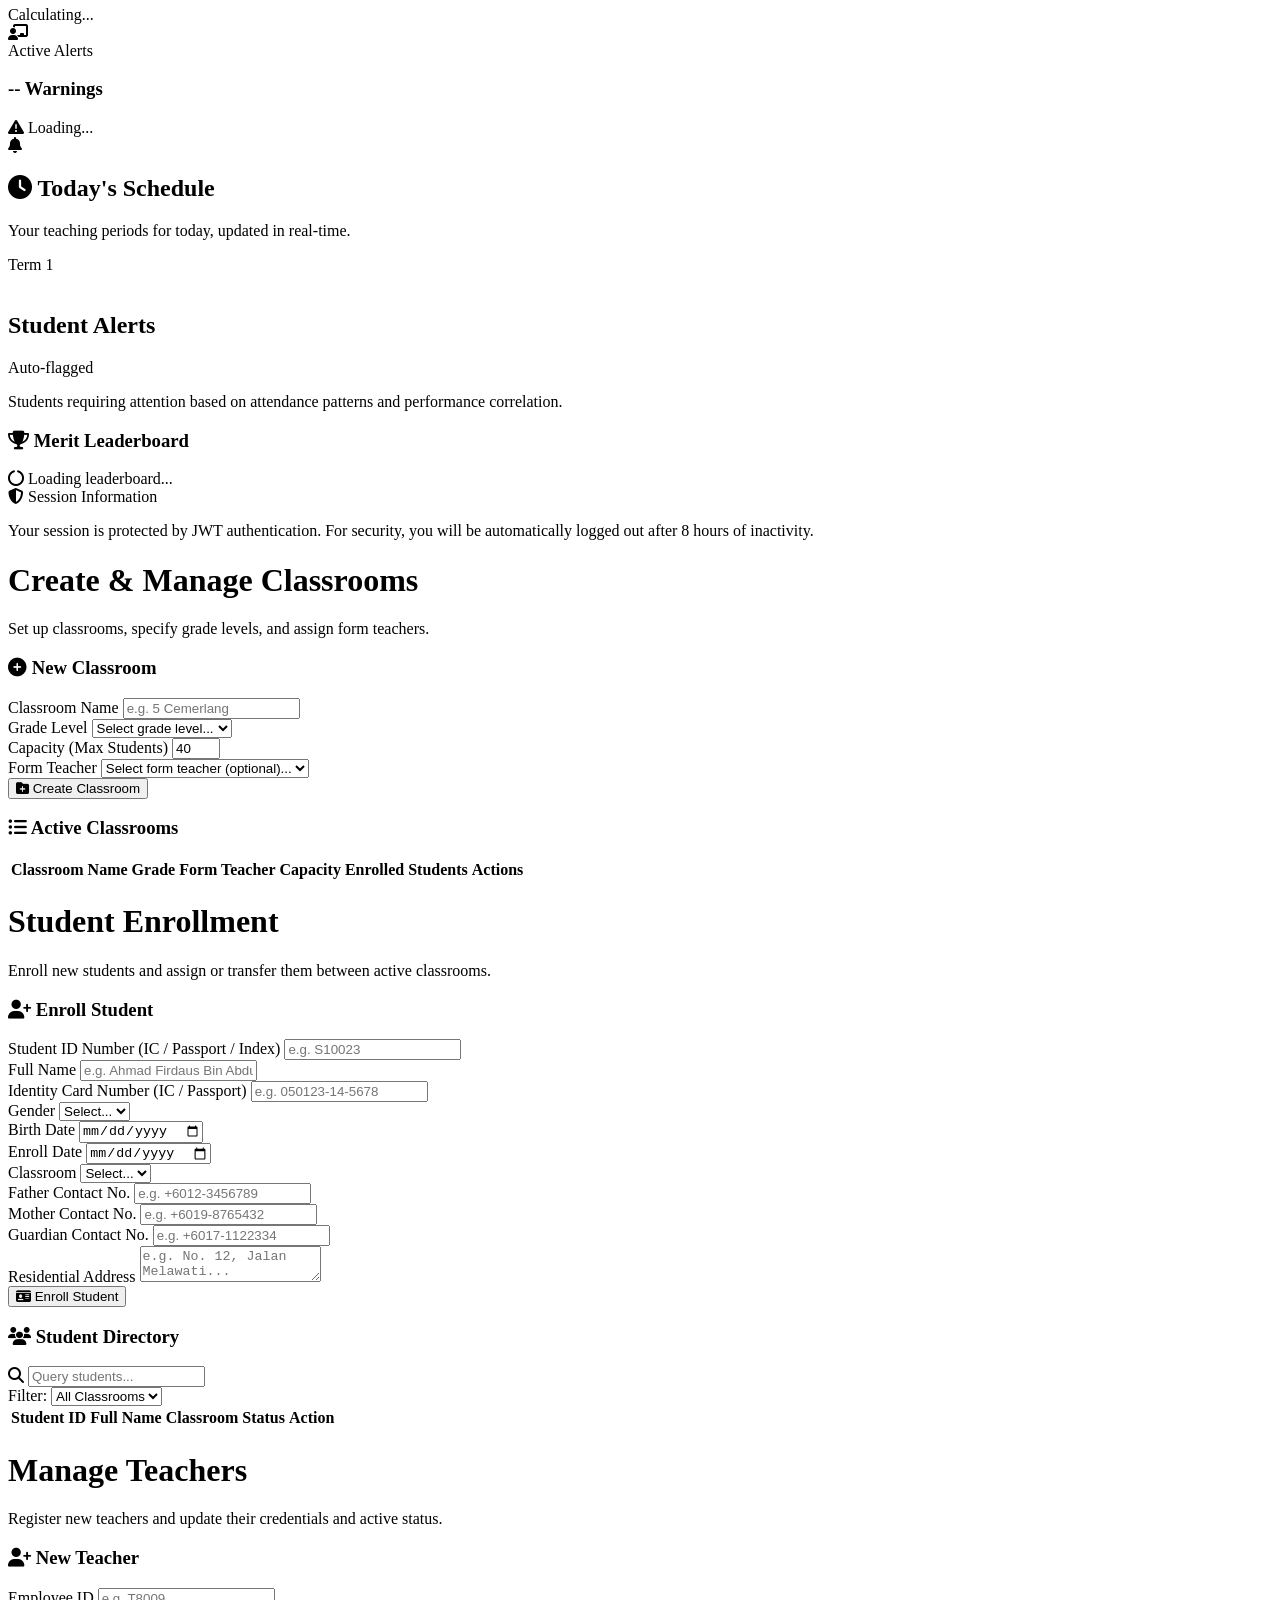
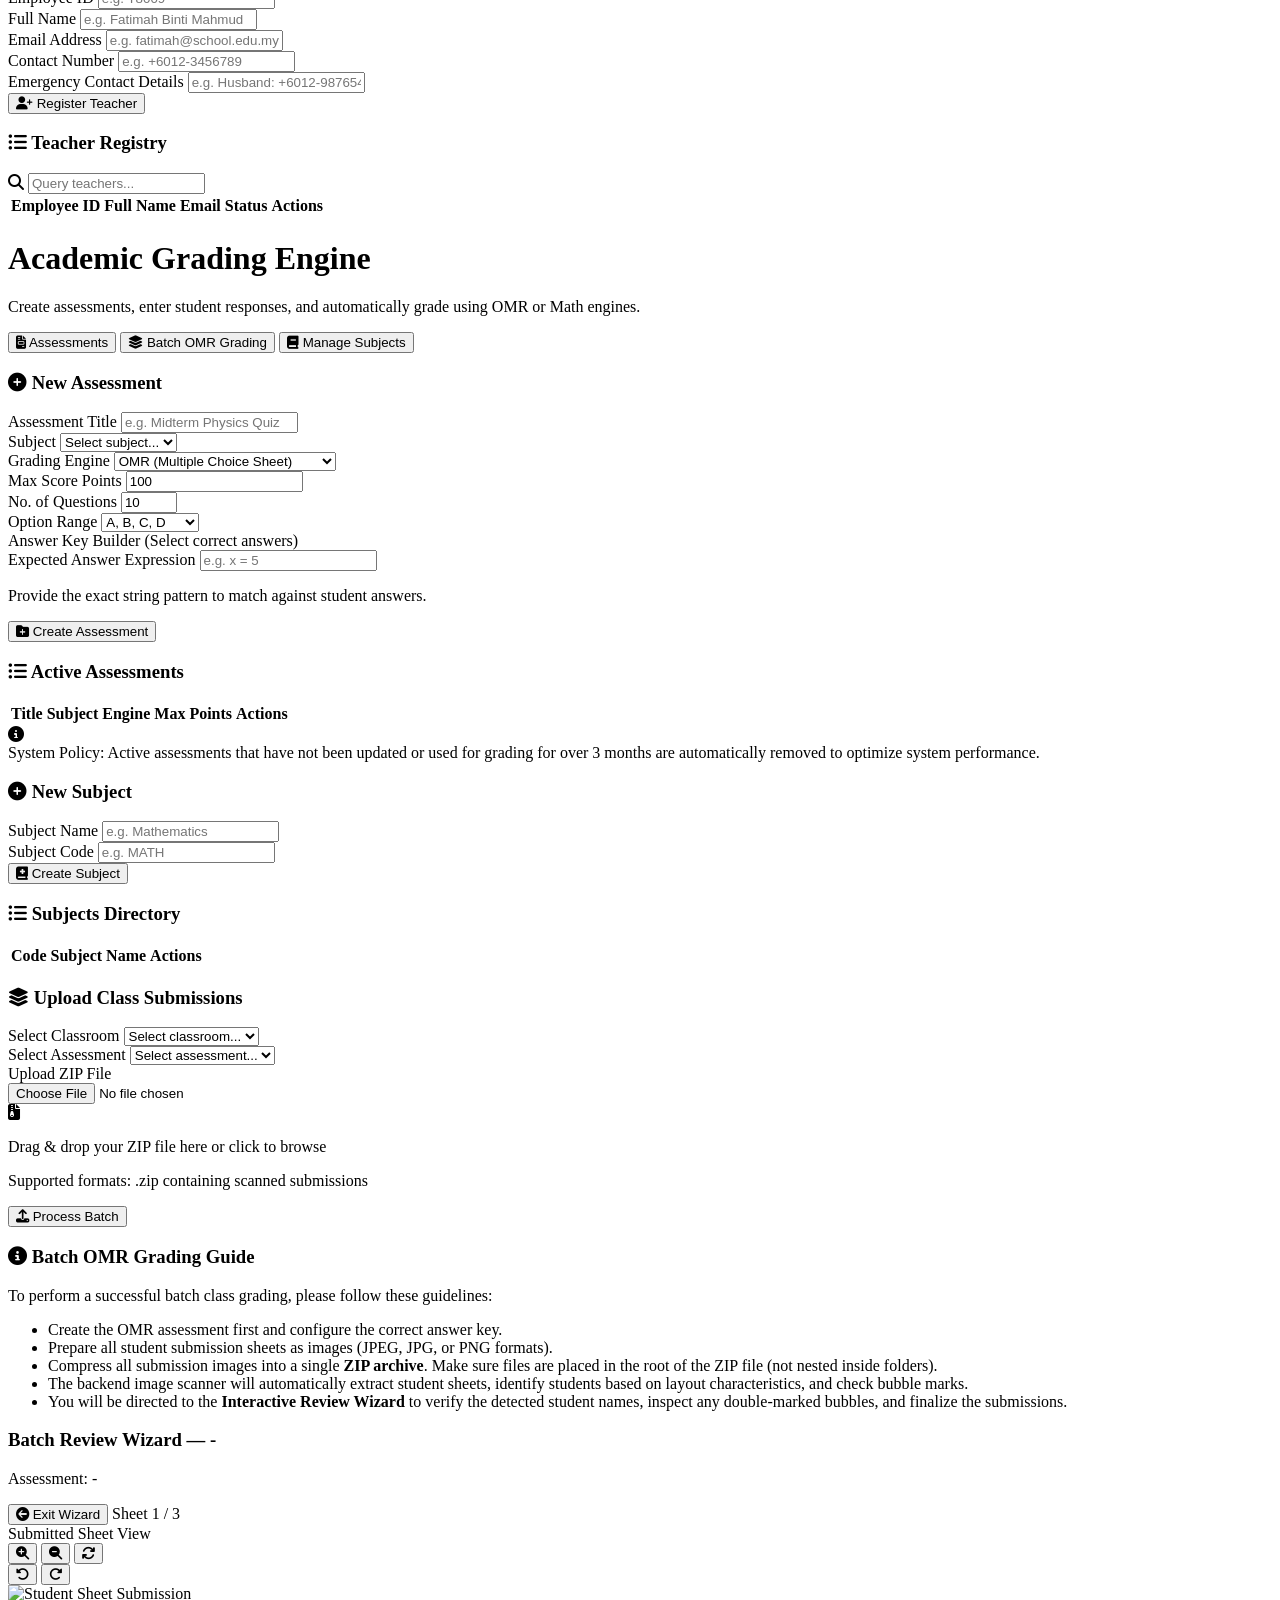
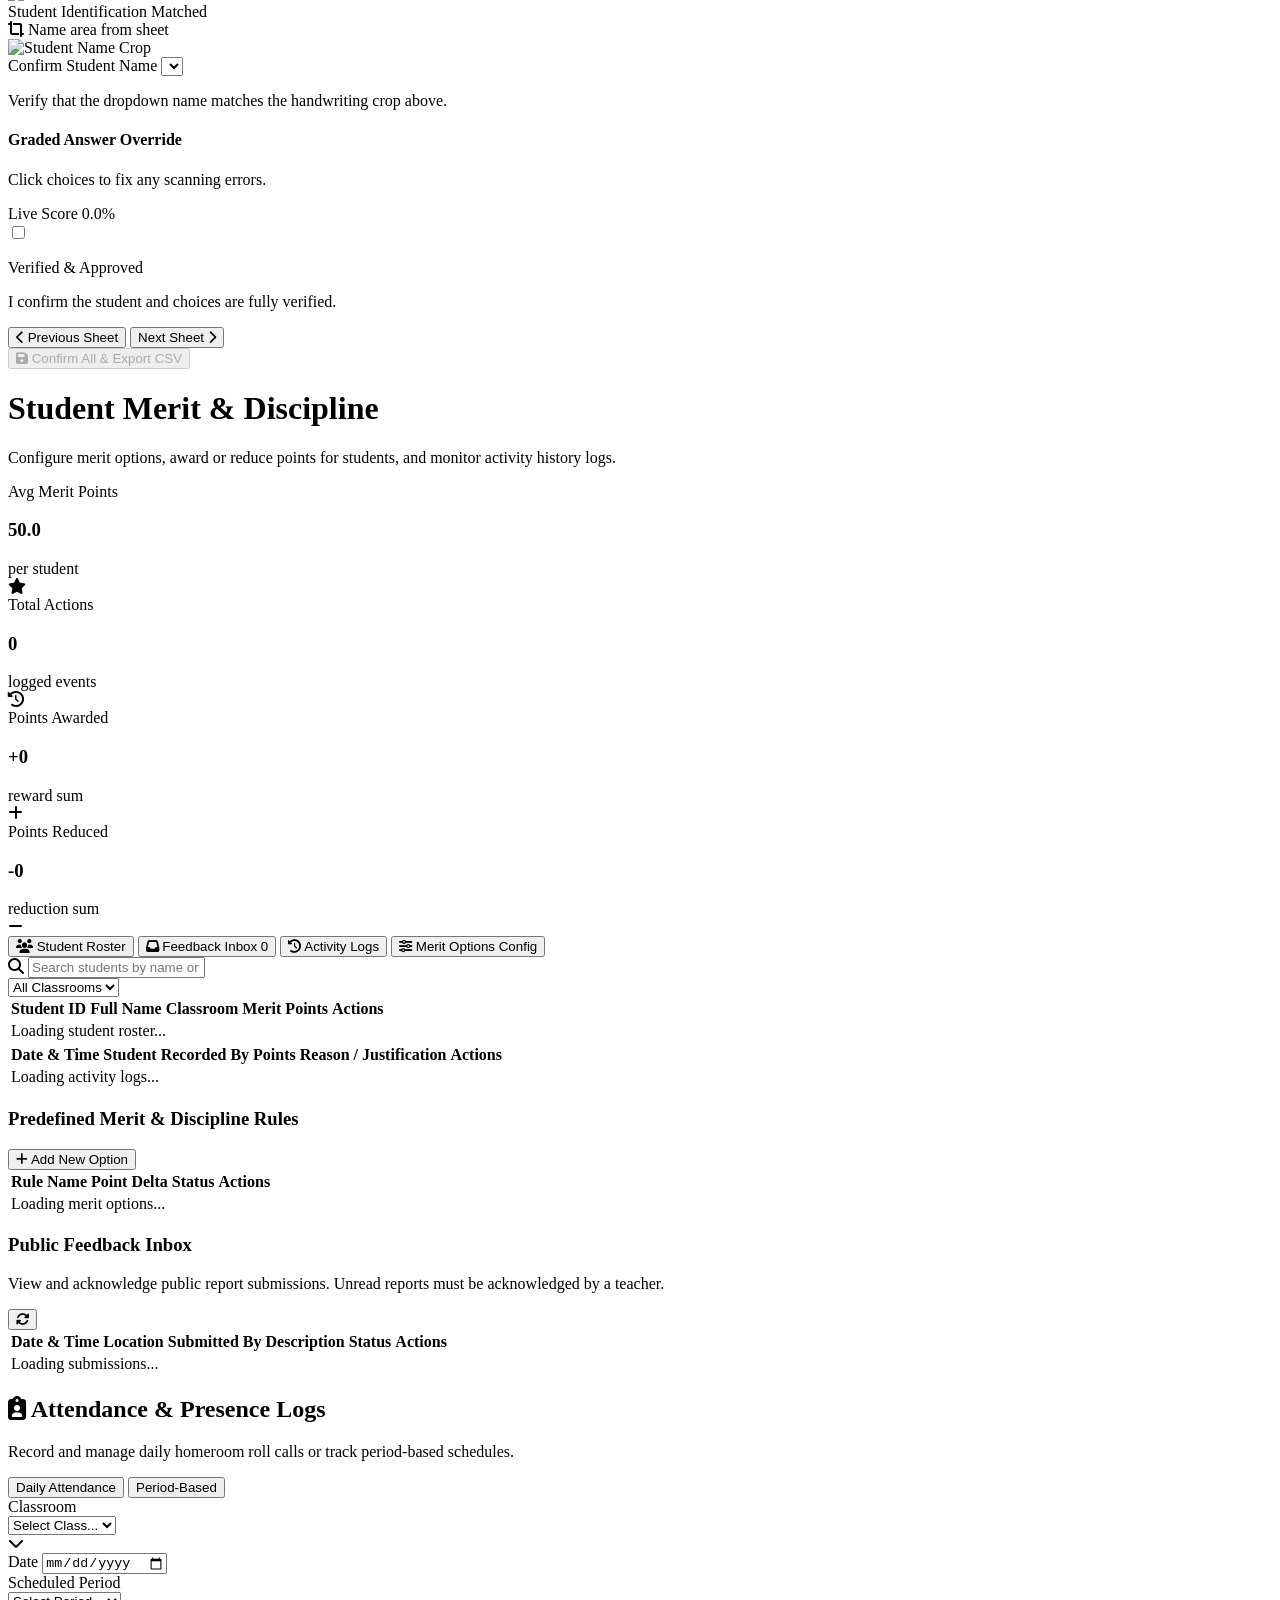
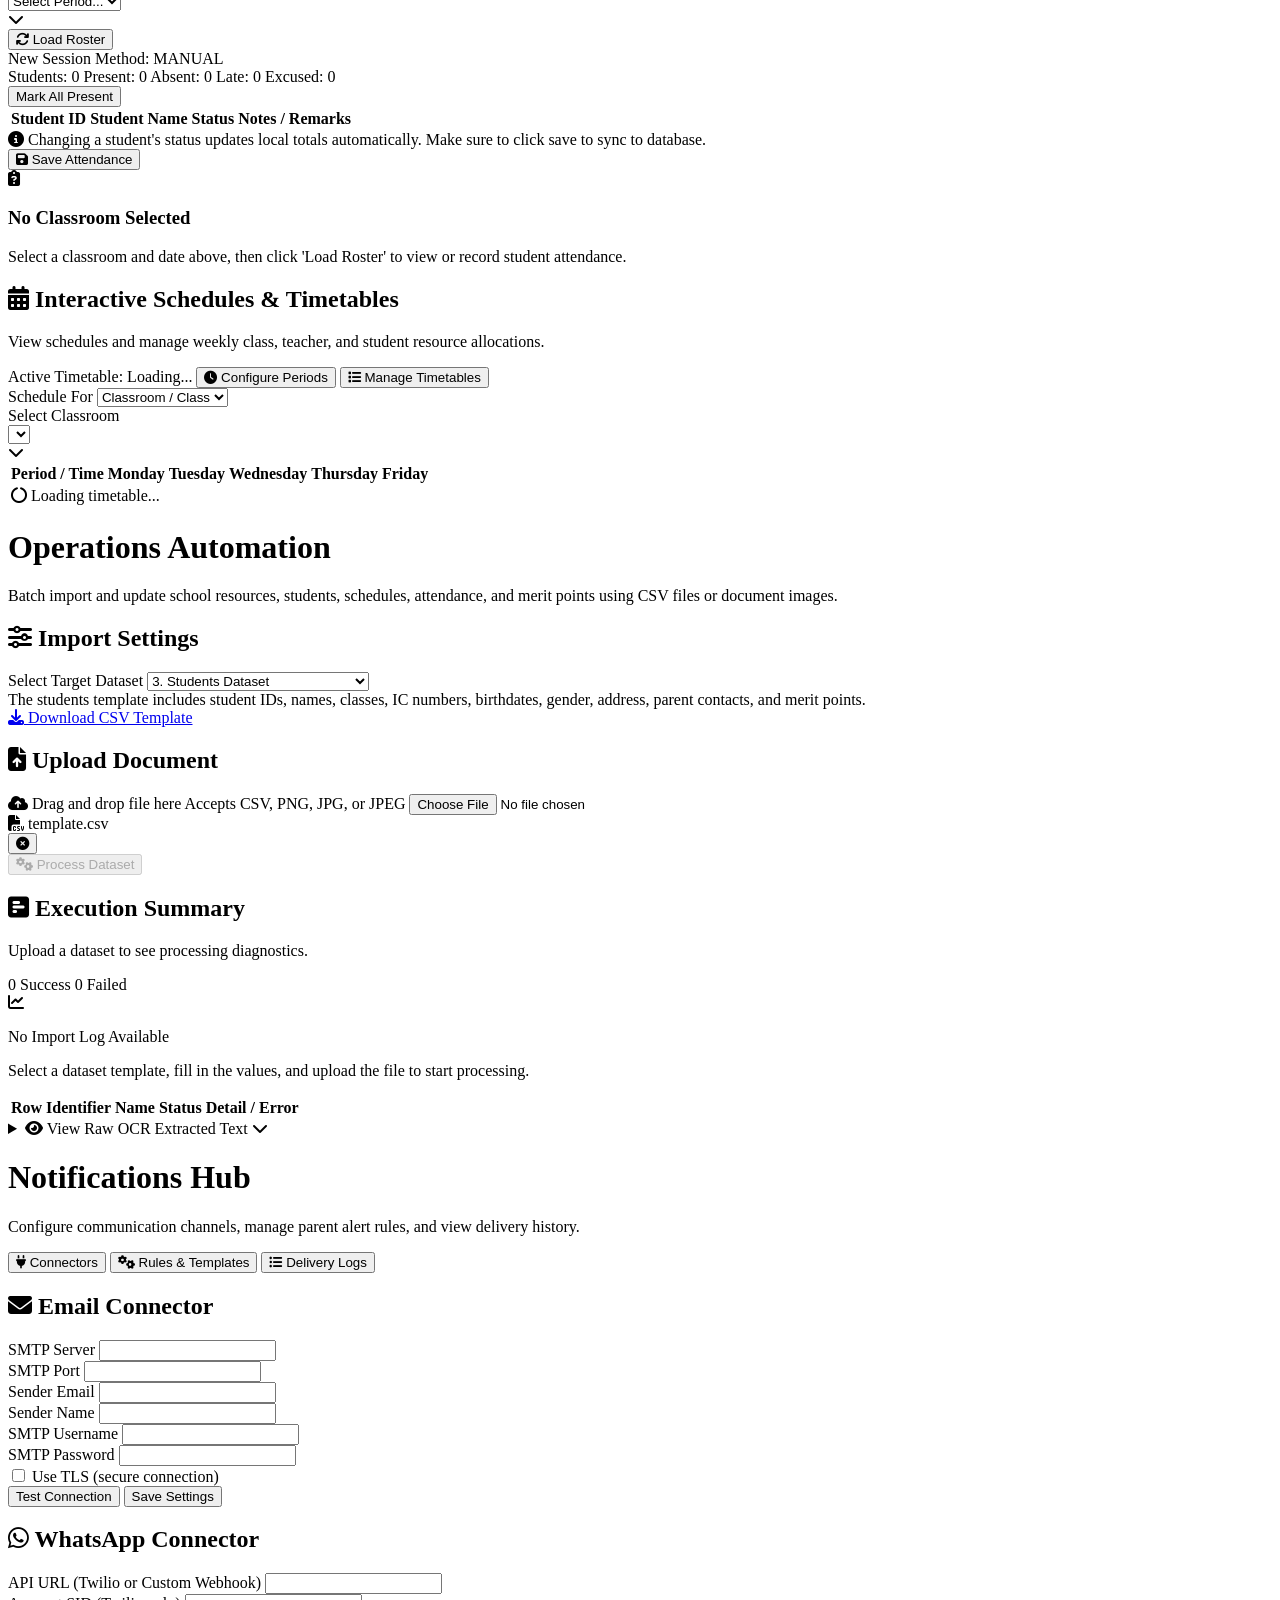
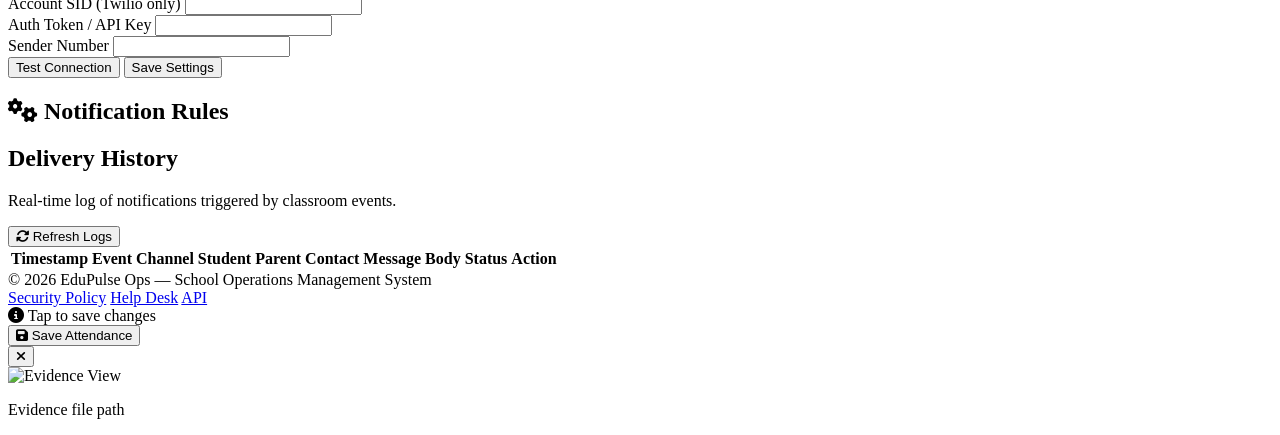
==== commit 04bc6353: "feat: add visual unread feedback indicators (badge counts and collapsed sidebar dot)" ====
--- a/app/static/dashboard.html
+++ b/app/static/dashboard.html
@@ -106,9 +106,13 @@
                         <i class="fas fa-marker text-lg shrink-0 w-5 text-center"></i>
                         <span class="sidebar-label">Grading</span>
                     </a>
-                    <a href="#merit" data-view="merit" class="sidebar-link flex items-center gap-3 px-4 py-3 rounded-xl mx-2 text-sm font-medium transition-all duration-150 text-slate-400 hover:bg-slate-800/60 hover:text-white">
+                    <a href="#merit" data-view="merit" class="sidebar-link flex items-center gap-3 px-4 py-3 rounded-xl mx-2 text-sm font-medium transition-all duration-150 text-slate-400 hover:bg-slate-800/60 hover:text-white relative">
                         <i class="fas fa-award text-lg shrink-0 w-5 text-center"></i>
                         <span class="sidebar-label">Merit</span>
+                        <!-- Sidebar Merit Badges -->
+                        <span id="sidebar-merit-badge" class="hidden sidebar-label ml-auto px-1.5 py-0.5 text-[9px] font-extrabold bg-rose-500 text-white rounded-full leading-none shadow-sm shadow-rose-500/30">0</span>
+                        <span id="sidebar-merit-dot" class="hidden absolute top-2.5 right-6 w-2.5 h-2.5 rounded-full bg-rose-500 border-2 border-slate-900 animate-ping"></span>
+                        <span id="sidebar-merit-dot-solid" class="hidden absolute top-2.5 right-6 w-2.5 h-2.5 rounded-full bg-rose-500 border-2 border-slate-900"></span>
                     </a>
                     <a href="#automation" data-view="automation" class="sidebar-link flex items-center gap-3 px-4 py-3 rounded-xl mx-2 text-sm font-medium transition-all duration-150 text-slate-400 hover:bg-slate-800/60 hover:text-white">
                         <i class="fas fa-wand-magic-sparkles text-lg shrink-0 w-5 text-center"></i>
@@ -1157,9 +1161,10 @@
                             Student Roster
                         </button>
                         <button id="btn-tab-merit-inbox" onclick="switchMeritSubTab('inbox')"
-                            class="border-b-2 border-transparent text-slate-400 hover:text-slate-600 pb-4 px-1 text-sm font-medium tracking-wide flex items-center gap-2 transition-all cursor-pointer">
+                            class="border-b-2 border-transparent text-slate-400 hover:text-slate-600 pb-4 px-1 text-sm font-medium tracking-wide flex items-center gap-2 transition-all cursor-pointer relative">
                             <i class="fas fa-inbox text-base"></i>
                             Feedback Inbox
+                            <span id="inbox-unread-count" class="hidden px-1.5 py-0.5 text-[9px] font-extrabold bg-rose-500 text-white rounded-full leading-none min-w-[15px] h-[15px] flex items-center justify-center absolute -top-1 -right-3.5 shadow-sm shadow-rose-500/30 animate-pulse">0</span>
                         </button>
                         <button id="btn-tab-merit-logs" onclick="switchMeritSubTab('logs')"
                             class="border-b-2 border-transparent text-slate-400 hover:text-slate-600 pb-4 px-1 text-sm font-medium tracking-wide flex items-center gap-2 transition-all cursor-pointer">
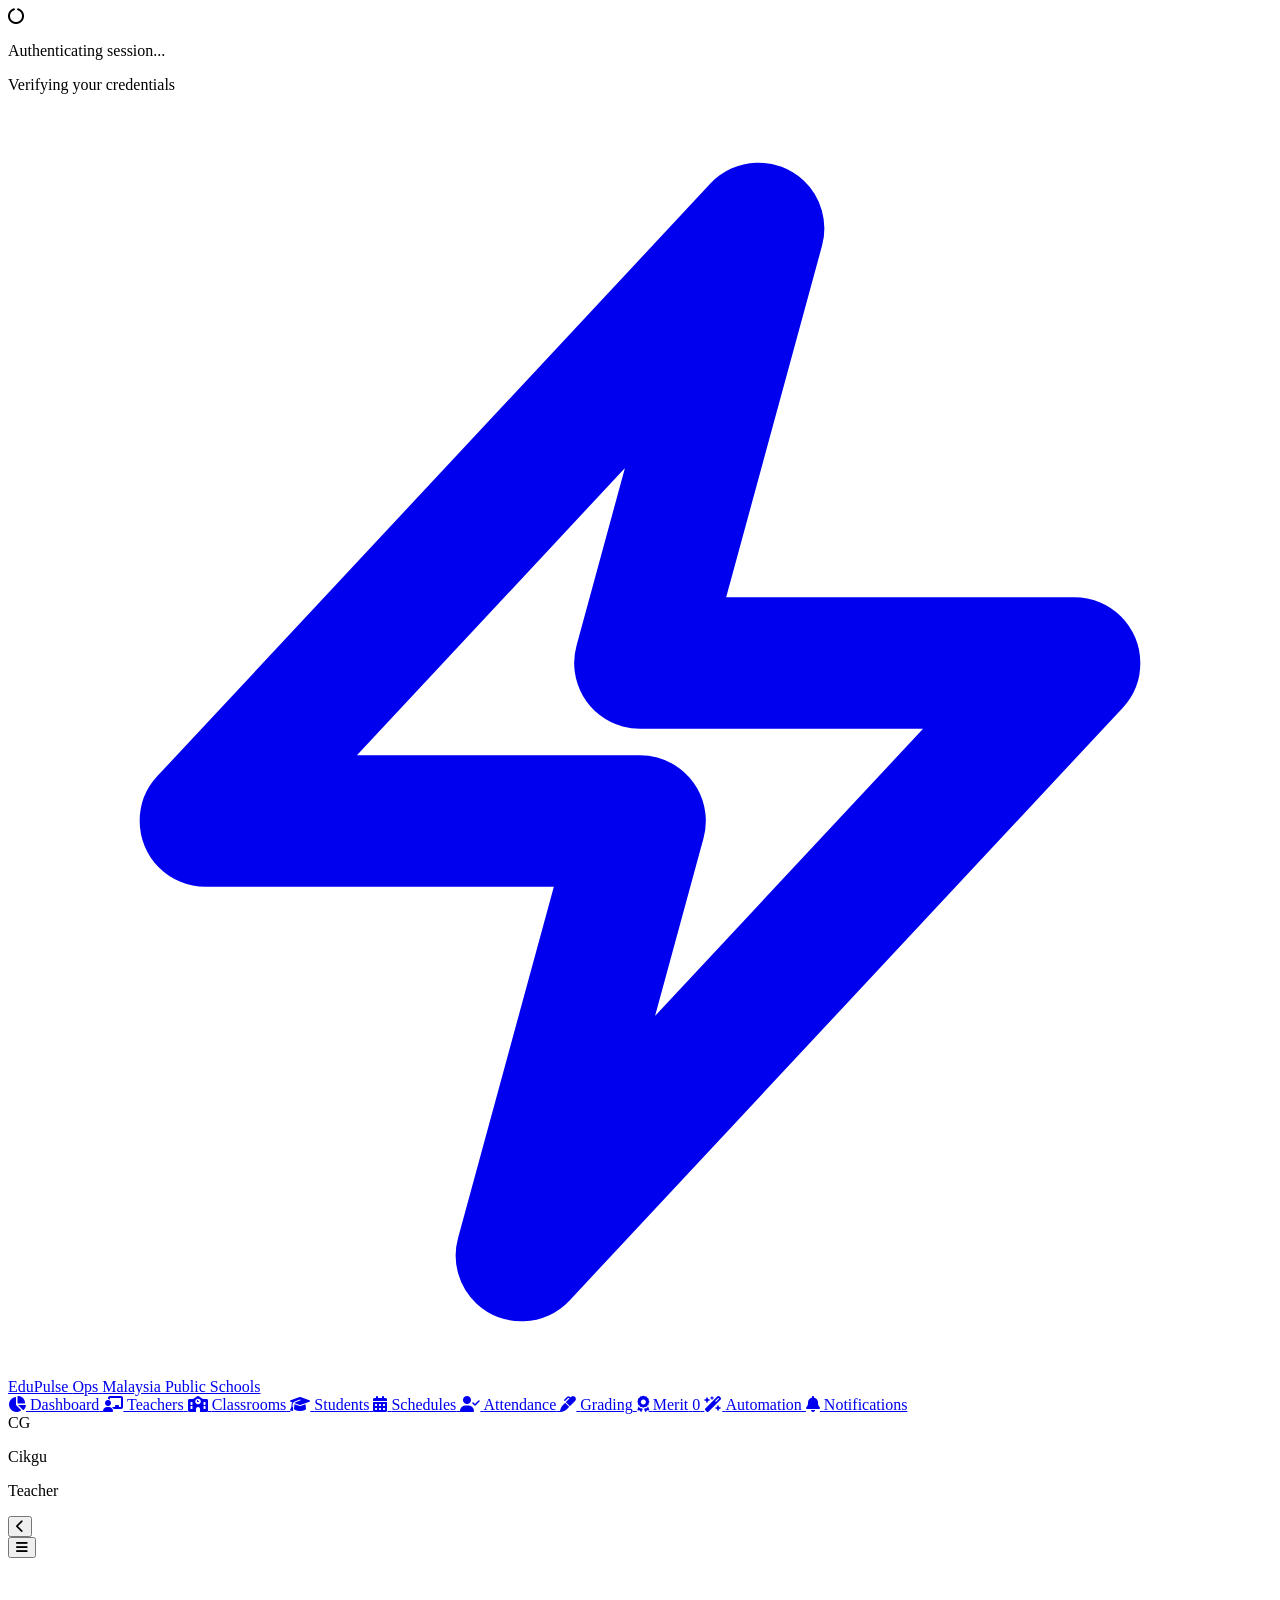
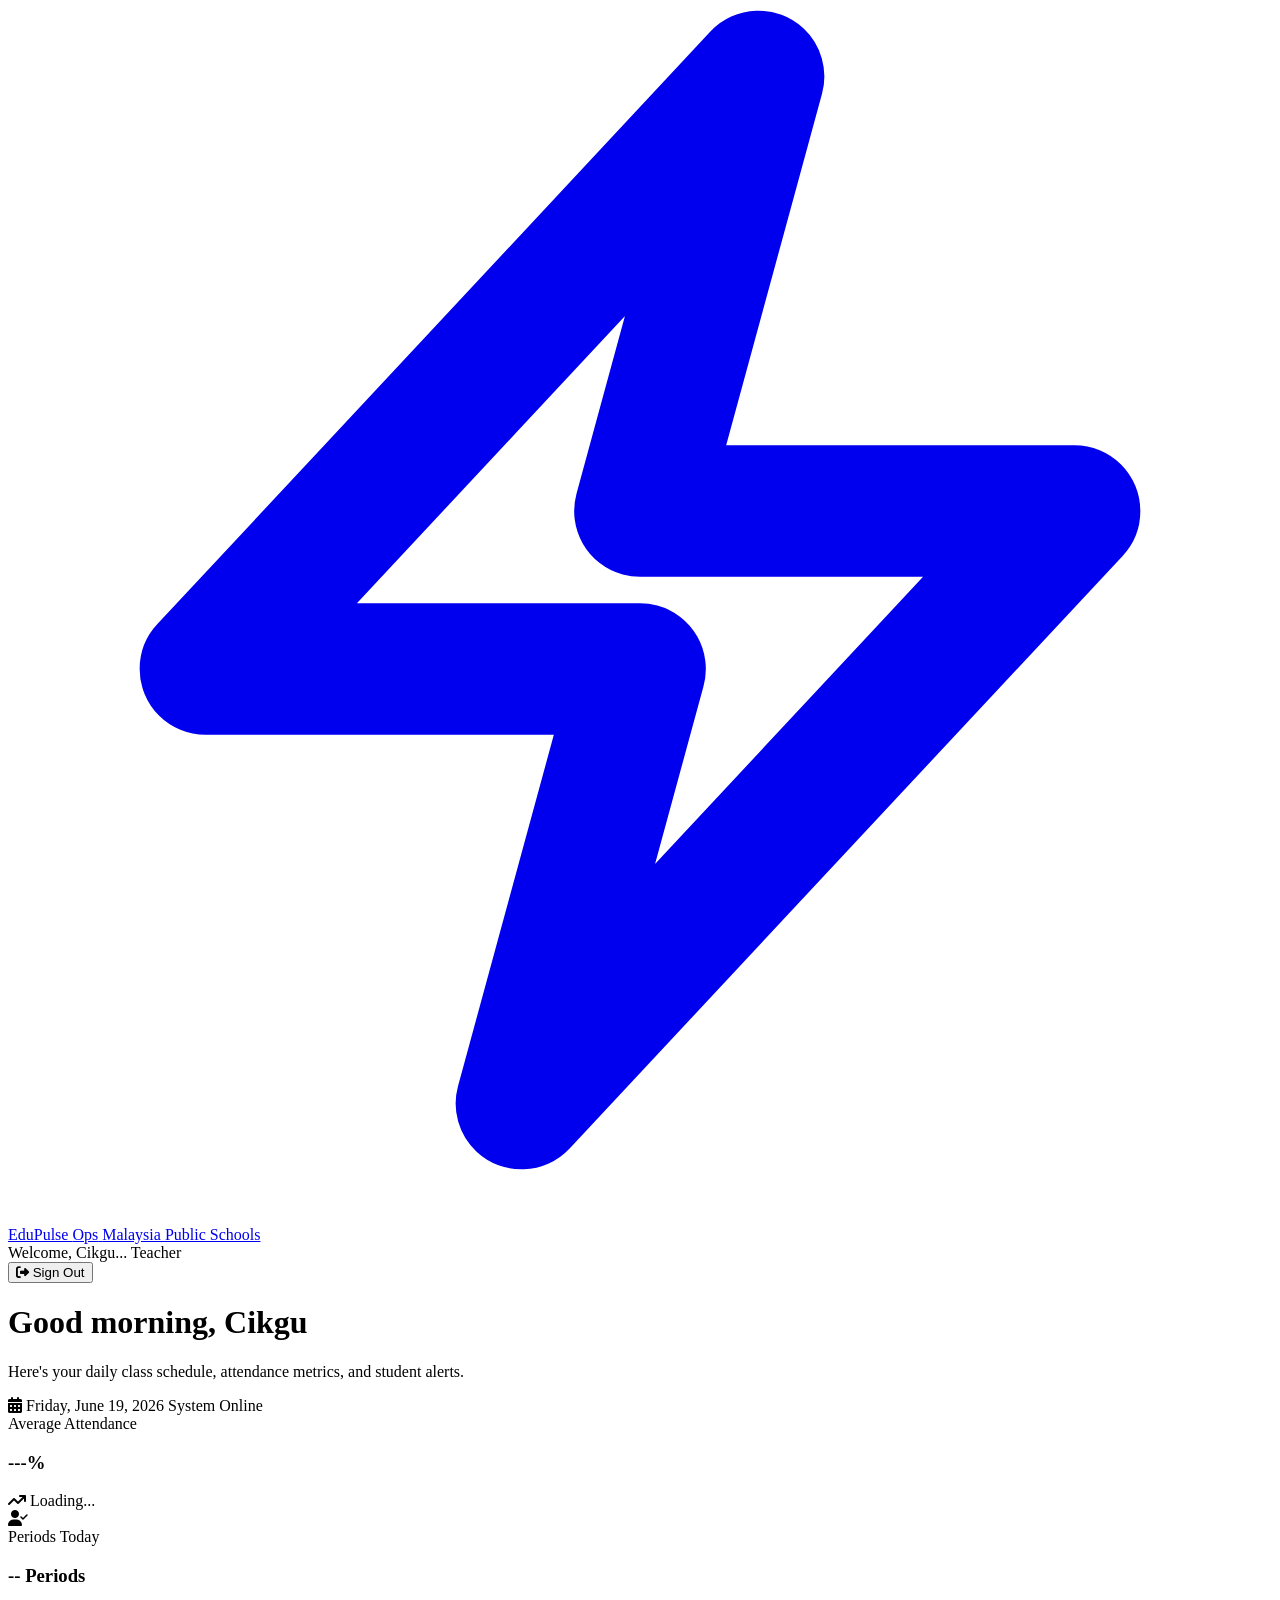
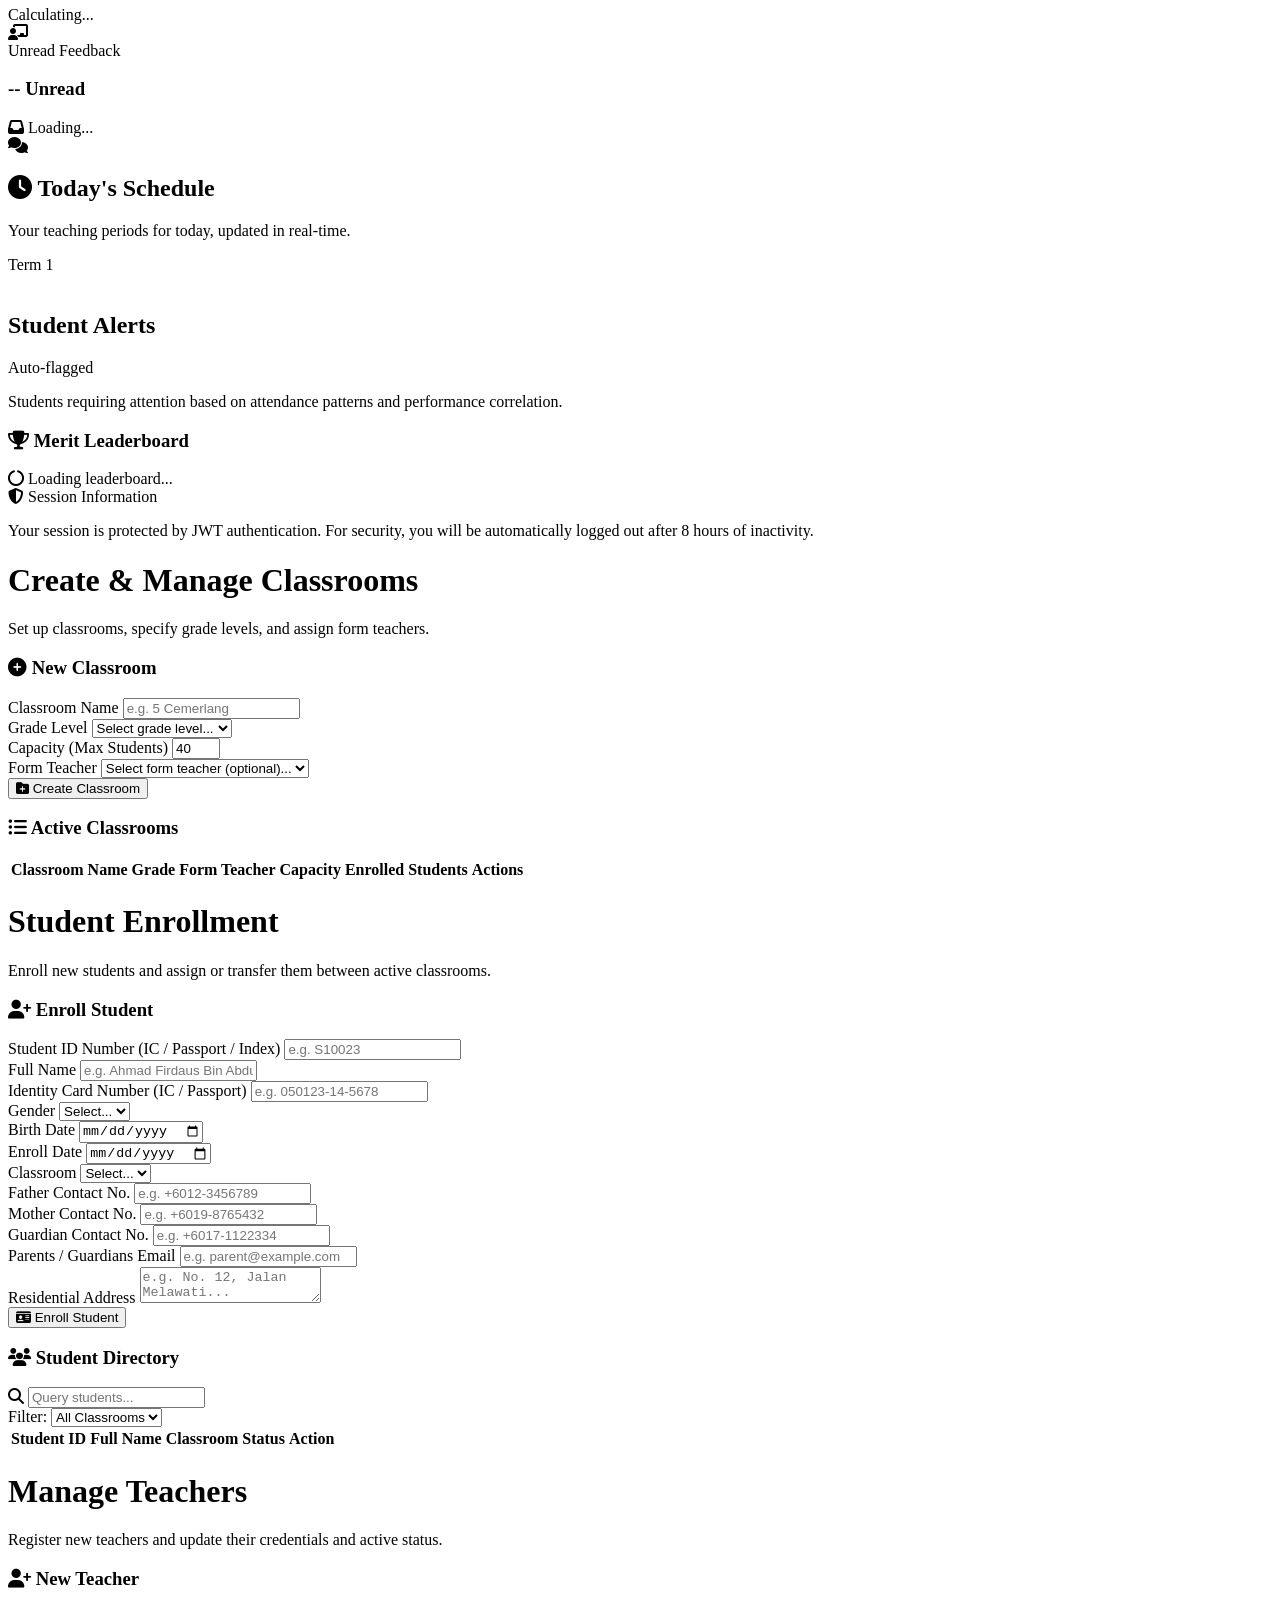
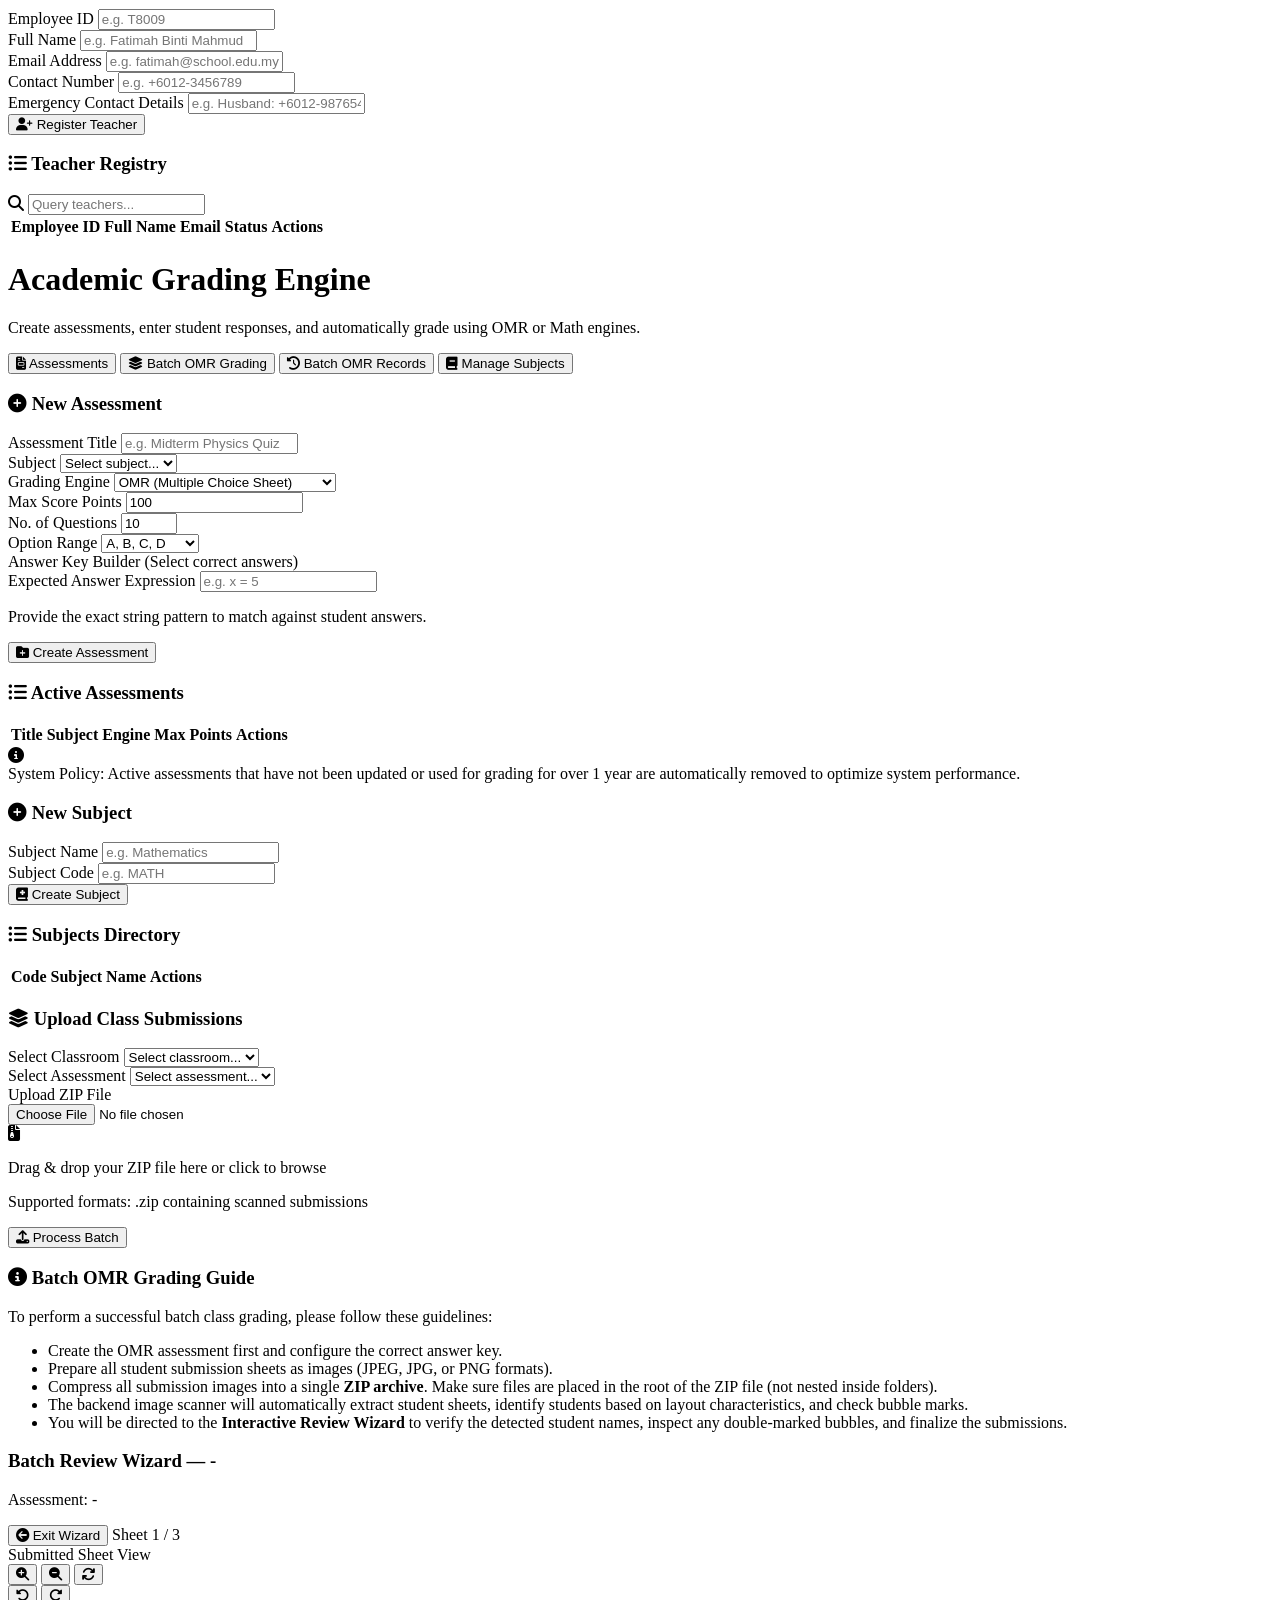
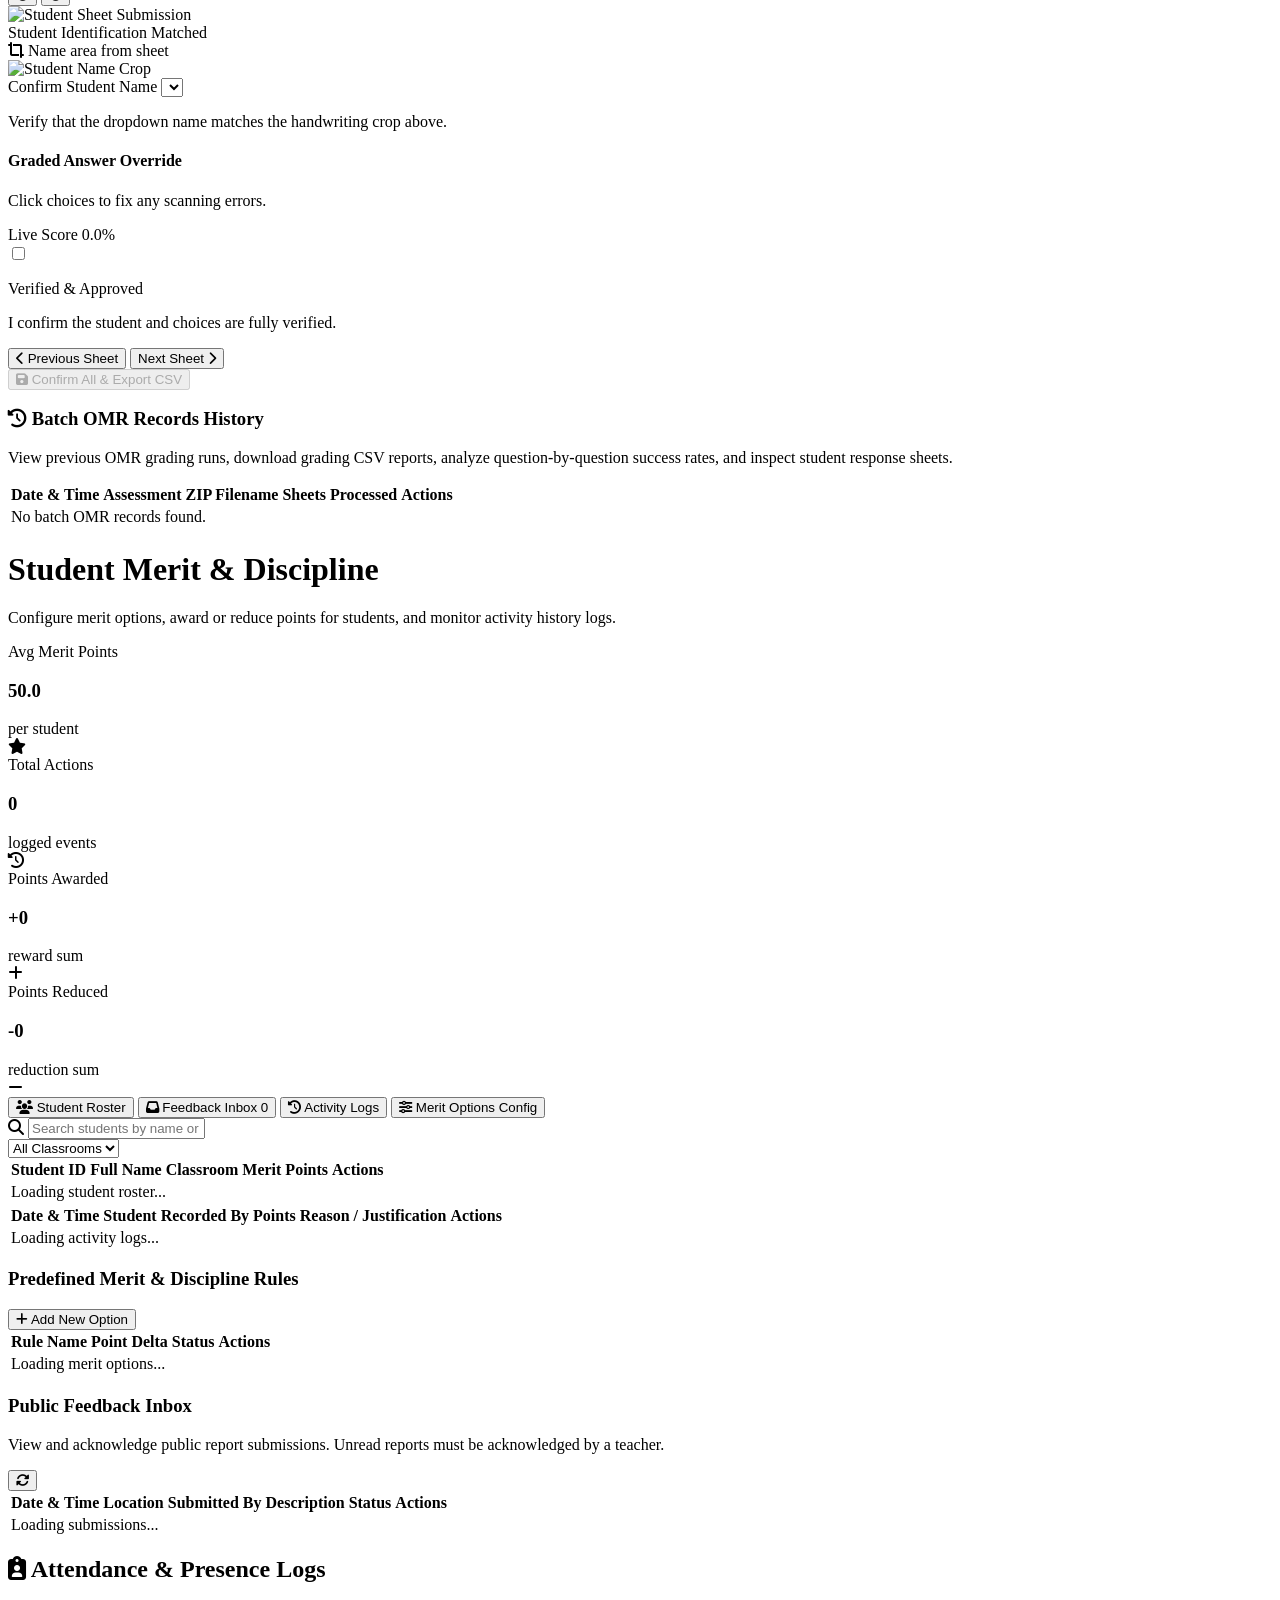
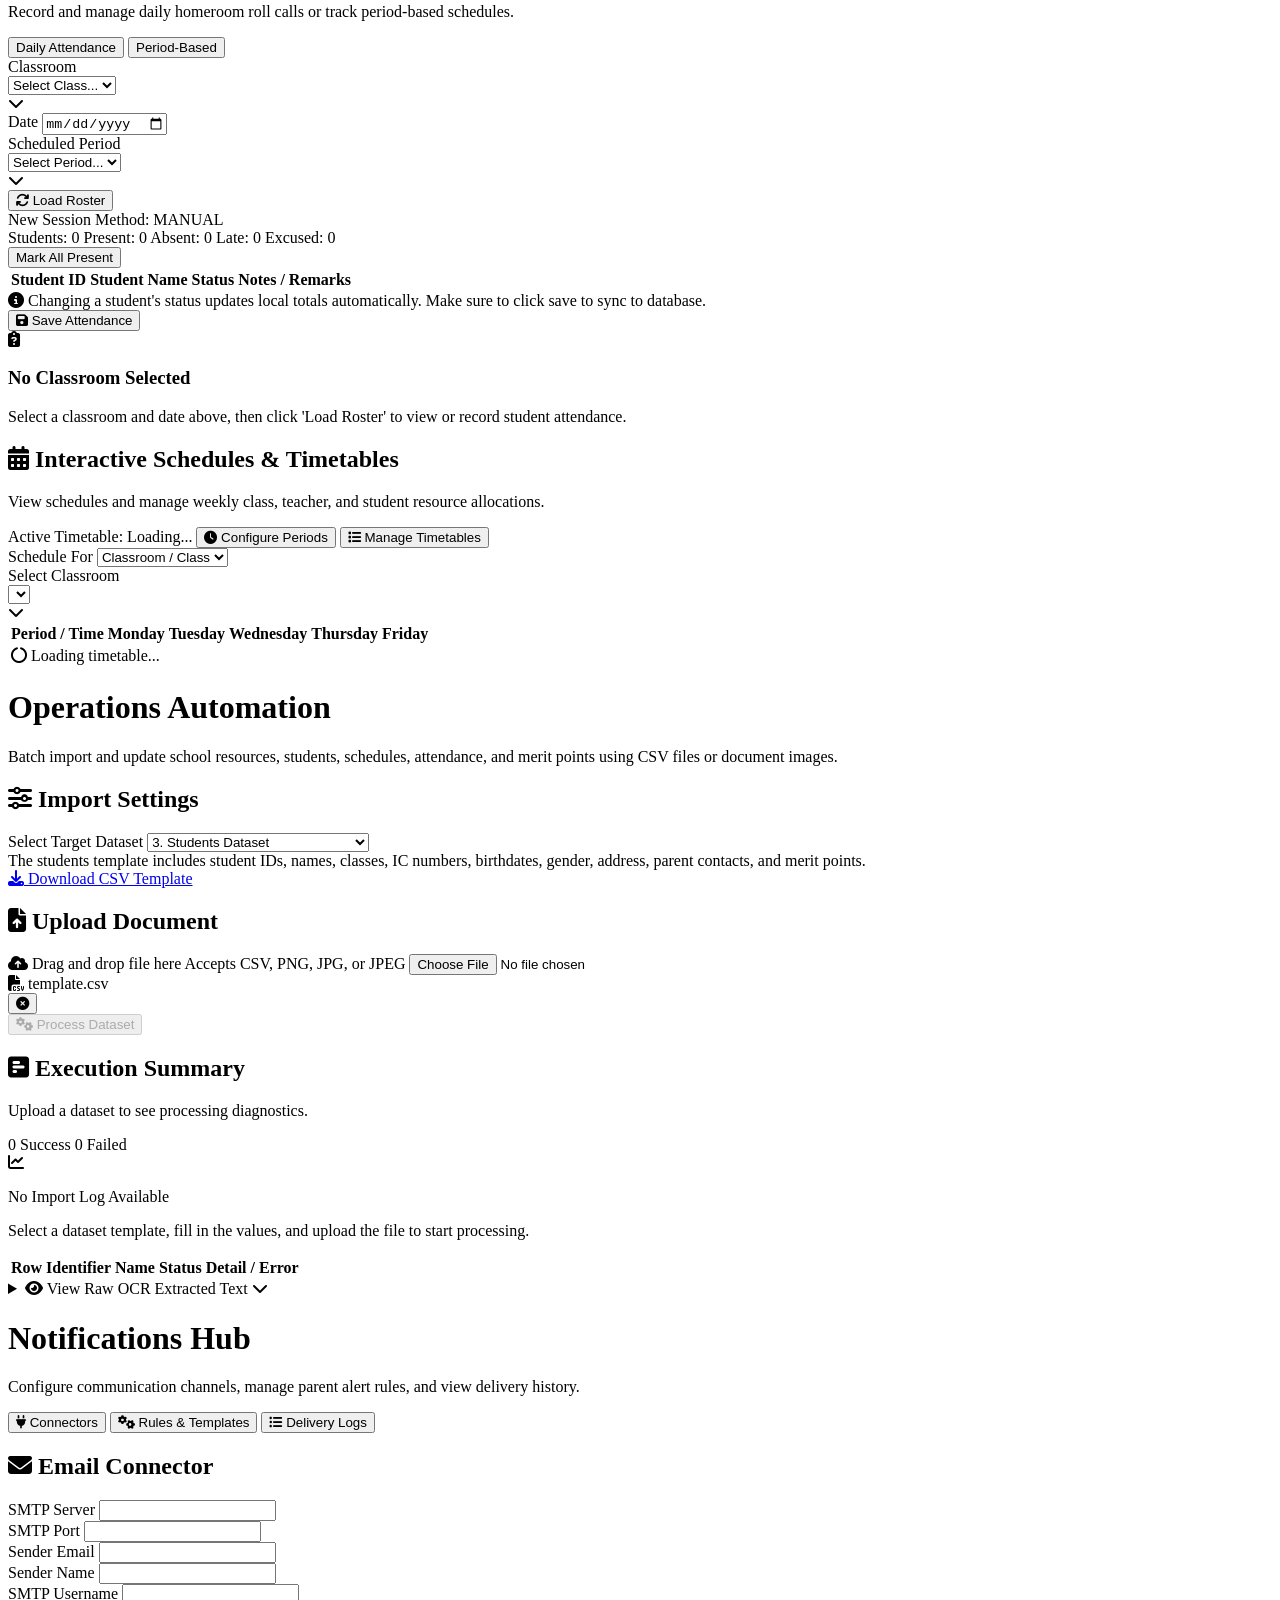
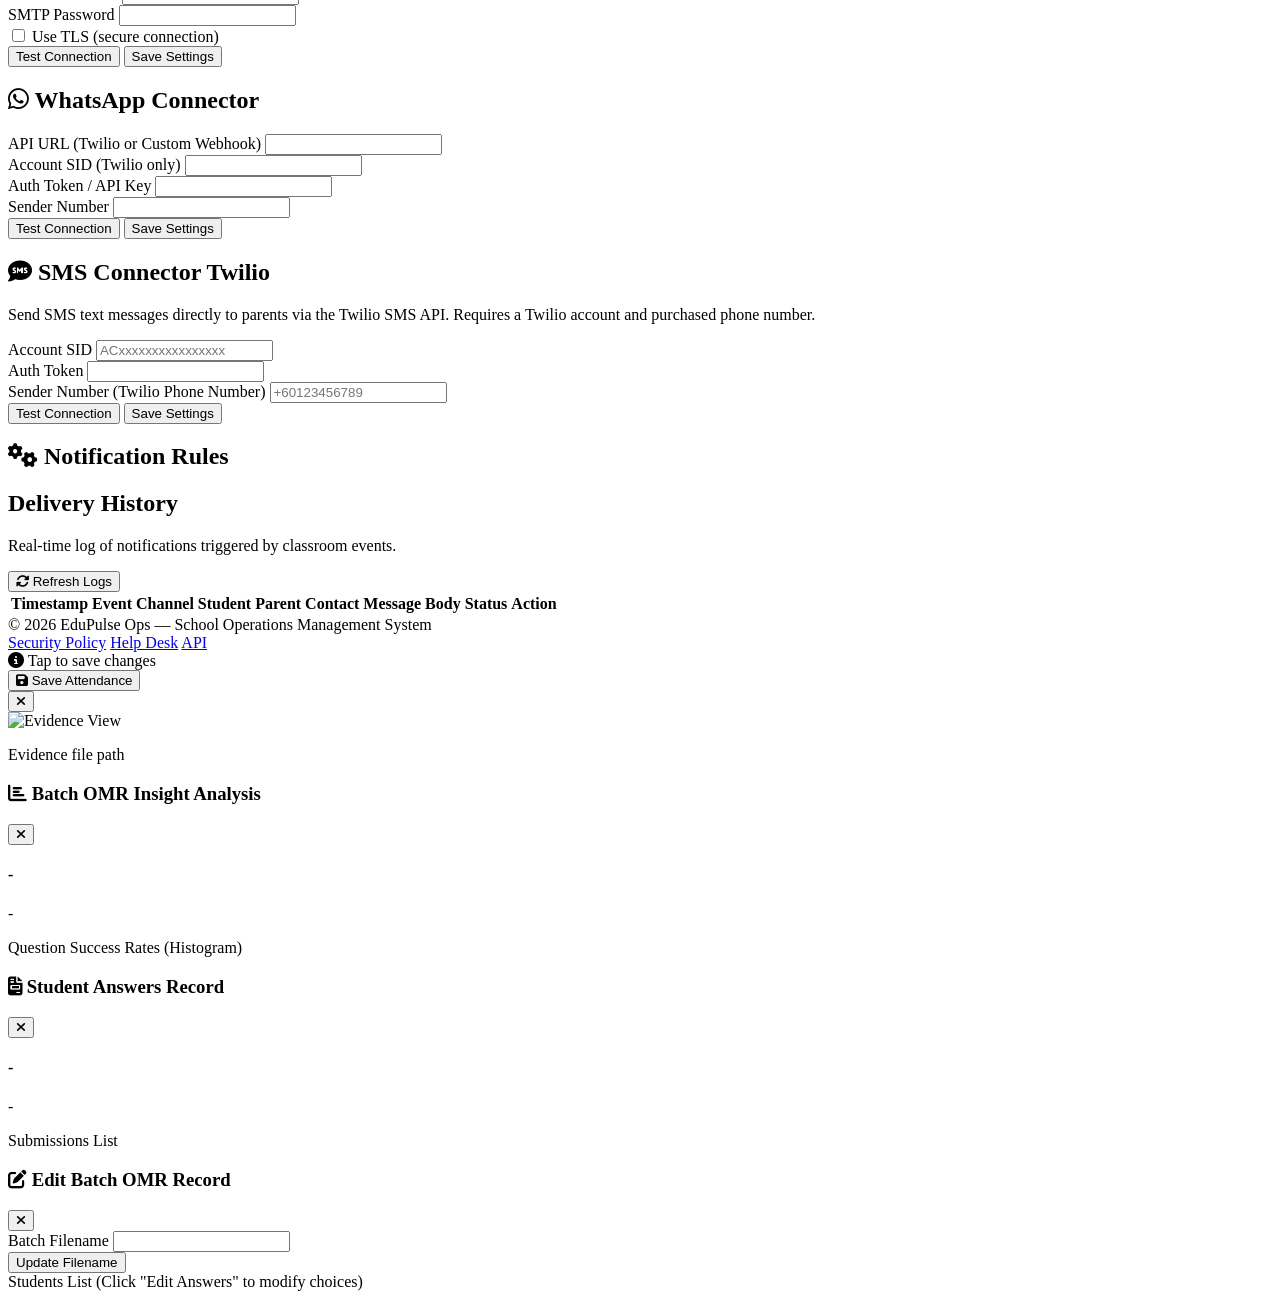
==== commit 1c910e43: "feat: add Twilio SMS connector, judge login, launcher script, and update README" ====
--- a/app/static/dashboard.html
+++ b/app/static/dashboard.html
@@ -248,17 +248,17 @@
                     </div>
                 </div>
 
-                <!-- Active Alerts -->
-                <div class="bg-white rounded-2xl p-5 sm:p-6 shadow-sm border border-slate-100 hover:shadow-md transition-shadow duration-200 flex items-center justify-between sm:col-span-2 lg:col-span-1">
+                <!-- Unread Feedback KPI -->
+                <div onclick="navigateToFeedbackInbox()" class="cursor-pointer bg-white hover:bg-slate-50/50 rounded-2xl p-5 sm:p-6 shadow-sm border border-slate-100 hover:shadow-md transition-all duration-200 flex items-center justify-between sm:col-span-2 lg:col-span-1">
                     <div>
-                        <span class="text-[10px] sm:text-xs text-slate-400 font-bold uppercase tracking-wider">Active Alerts</span>
-                        <h3 class="text-xl sm:text-2xl font-bold text-slate-900 mt-1" id="kpi-alerts">-- Warnings</h3>
-                        <span id="kpi-alert-action" class="text-xs text-rose-500 font-medium mt-1 inline-flex items-center gap-1">
-                            <i class="fas fa-triangle-exclamation text-[10px]"></i> Loading...
+                        <span class="text-[10px] sm:text-xs text-slate-400 font-bold uppercase tracking-wider">Unread Feedback</span>
+                        <h3 class="text-xl sm:text-2xl font-bold text-slate-900 mt-1" id="kpi-alerts">-- Unread</h3>
+                        <span id="kpi-alert-action" class="text-xs text-brand-teal font-medium mt-1 inline-flex items-center gap-1">
+                            <i class="fas fa-inbox text-[10px]"></i> Loading...
                         </span>
                     </div>
-                    <div class="bg-rose-50 text-rose-500 p-3 sm:p-3.5 rounded-2xl">
-                        <i class="fas fa-bell text-lg sm:text-xl"></i>
+                    <div class="bg-brand-accent text-brand-teal p-3 sm:p-3.5 rounded-2xl">
+                        <i class="fas fa-comments text-lg sm:text-xl"></i>
                     </div>
                 </div>
             </div>
@@ -522,6 +522,12 @@
                             </div>
 
                             <div>
+                                <label for="student-parent-email" class="block text-xs font-semibold text-slate-500 uppercase tracking-wider mb-1.5">Parents / Guardians Email</label>
+                                <input type="email" id="student-parent-email" placeholder="e.g. parent@example.com"
+                                    class="w-full px-4 py-2.5 bg-slate-50 hover:bg-slate-100/50 focus:bg-white rounded-xl border border-slate-200 focus:border-brand-teal focus:ring-2 focus:ring-brand-teal/20 text-sm font-medium text-slate-800 placeholder-slate-400 outline-none transition-all">
+                            </div>
+
+                            <div>
                                 <label for="student-address" class="block text-xs font-semibold text-slate-500 uppercase tracking-wider mb-1.5">Residential Address</label>
                                 <textarea id="student-address" rows="2" placeholder="e.g. No. 12, Jalan Melawati..." required
                                     class="w-full px-4 py-2.5 bg-slate-50 hover:bg-slate-100/50 focus:bg-white rounded-xl border border-slate-200 focus:border-brand-teal focus:ring-2 focus:ring-brand-teal/20 text-sm font-medium text-slate-800 placeholder-slate-400 outline-none transition-all"></textarea>
@@ -701,6 +707,10 @@
                         <button id="btn-tab-batch-omr" class="border-b-2 border-transparent text-slate-400 hover:text-slate-600 pb-4 px-1 text-sm font-medium tracking-wide flex items-center gap-2 transition-all cursor-pointer">
                             <i class="fas fa-layer-group text-base"></i>
                             Batch OMR Grading
+                        </button>
+                        <button id="btn-tab-batch-omr-records" class="border-b-2 border-transparent text-slate-400 hover:text-slate-600 pb-4 px-1 text-sm font-medium tracking-wide flex items-center gap-2 transition-all cursor-pointer">
+                            <i class="fas fa-history text-base"></i>
+                            Batch OMR Records
                         </button>
                         <button id="btn-tab-subjects" class="border-b-2 border-transparent text-slate-400 hover:text-slate-600 pb-4 px-1 text-sm font-medium tracking-wide flex items-center gap-2 transition-all cursor-pointer">
                             <i class="fas fa-book text-base"></i>
@@ -816,7 +826,7 @@
                             <div class="mt-4 p-3 bg-amber-50 border border-amber-100 rounded-xl flex items-start gap-2 text-xs text-amber-800">
                                 <i class="fas fa-circle-info mt-0.5 text-amber-500 shrink-0"></i>
                                 <div>
-                                    <span class="font-bold">System Policy:</span> Active assessments that have not been updated or used for grading for over 3 months are automatically removed to optimize system performance.
+                                    <span class="font-bold">System Policy:</span> Active assessments that have not been updated or used for grading for over 1 year are automatically removed to optimize system performance.
                                 </div>
                             </div>
                         </div>
@@ -1087,6 +1097,42 @@
                     </div>
                 </div>
 
+                <!-- Sub-view 4: Batch OMR Records (Hidden by default) -->
+                <div id="sub-view-batch-omr-records" class="hidden space-y-6">
+                    <div class="bg-white rounded-2xl shadow-sm border border-slate-100 p-5 sm:p-6 space-y-4">
+                        <div class="flex flex-col sm:flex-row sm:items-center sm:justify-between gap-4 border-b border-slate-100 pb-4">
+                            <div>
+                                <h3 class="text-lg font-bold text-slate-900 flex items-center gap-2">
+                                    <i class="fas fa-history text-brand-teal"></i>
+                                    Batch OMR Records History
+                                </h3>
+                                <p class="text-xs text-slate-500 mt-1">View previous OMR grading runs, download grading CSV reports, analyze question-by-question success rates, and inspect student response sheets.</p>
+                            </div>
+                        </div>
+                        
+                        <div class="overflow-x-auto">
+                            <table class="w-full text-left border-collapse text-sm">
+                                <thead>
+                                    <tr class="border-b border-slate-100 text-slate-400 font-semibold text-xs uppercase tracking-wider">
+                                        <th class="py-3 px-4">Date & Time</th>
+                                        <th class="py-3 px-4">Assessment</th>
+                                        <th class="py-3 px-4">ZIP Filename</th>
+                                        <th class="py-3 px-4 text-center">Sheets Processed</th>
+                                        <th class="py-3 px-4 text-center">Actions</th>
+                                    </tr>
+                                </thead>
+                                <tbody id="batch-records-table-body" class="divide-y divide-slate-50 text-slate-700">
+                                    <tr>
+                                        <td colspan="5" class="py-8 text-center text-slate-400 text-sm">
+                                            No batch OMR records found.
+                                        </td>
+                                    </tr>
+                                </tbody>
+                            </table>
+                        </div>
+                    </div>
+                </div>
+
             </div>
 
             <!-- ================= VIEW 8: MERIT & DISCIPLINE ================= -->
@@ -1709,7 +1755,7 @@
 
                 <!-- Tab 1: Connectors -->
                 <div id="notif-panel-connectors" class="space-y-6">
-                    <div class="grid grid-cols-1 lg:grid-cols-2 gap-6">
+                    <div class="grid grid-cols-1 lg:grid-cols-3 gap-6">
                         <!-- Email Connector Card -->
                         <div class="bg-white rounded-2xl p-6 shadow-sm border border-slate-100 flex flex-col justify-between">
                             <div>
@@ -1747,11 +1793,11 @@
                                     <div class="grid grid-cols-2 gap-4">
                                         <div>
                                             <label class="block text-xs font-bold text-slate-500 uppercase tracking-wider mb-1">SMTP Username</label>
-                                            <input type="text" id="email-smtp-username" class="w-full px-3 py-2 bg-slate-50 rounded-xl border border-slate-200 focus:border-brand-teal focus:ring-1 focus:ring-brand-teal/20 text-xs font-semibold text-slate-800 outline-none transition-all">
+                                            <input type="text" id="email-smtp-username" autocomplete="new-password" class="w-full px-3 py-2 bg-slate-50 rounded-xl border border-slate-200 focus:border-brand-teal focus:ring-1 focus:ring-brand-teal/20 text-xs font-semibold text-slate-800 outline-none transition-all">
                                         </div>
                                         <div>
                                             <label class="block text-xs font-bold text-slate-500 uppercase tracking-wider mb-1">SMTP Password</label>
-                                            <input type="password" id="email-smtp-password" class="w-full px-3 py-2 bg-slate-50 rounded-xl border border-slate-200 focus:border-brand-teal focus:ring-1 focus:ring-brand-teal/20 text-xs font-semibold text-slate-800 outline-none transition-all">
+                                            <input type="password" id="email-smtp-password" autocomplete="new-password" class="w-full px-3 py-2 bg-slate-50 rounded-xl border border-slate-200 focus:border-brand-teal focus:ring-1 focus:ring-brand-teal/20 text-xs font-semibold text-slate-800 outline-none transition-all">
                                         </div>
                                     </div>
                                     <div class="flex items-center gap-2">
@@ -1813,6 +1859,48 @@
                                 </button>
                             </div>
                         </div>
+
+                        <!-- SMS (Twilio) Connector Card -->
+                        <div class="bg-white rounded-2xl p-6 shadow-sm border border-slate-100 flex flex-col justify-between">
+                            <div>
+                                <div class="flex items-center justify-between mb-4">
+                                    <h2 class="text-base font-bold text-slate-900 flex items-center gap-2">
+                                        <i class="fas fa-comment-sms text-blue-500 text-lg"></i>
+                                        SMS Connector
+                                        <span class="text-[10px] font-bold bg-blue-100 text-blue-600 px-2 py-0.5 rounded-full uppercase tracking-wider">Twilio</span>
+                                    </h2>
+                                    <label class="relative inline-flex items-center cursor-pointer select-none">
+                                        <input type="checkbox" id="sms-connector-toggle" class="sr-only peer" onchange="toggleConnector('sms')">
+                                        <div class="w-11 h-6 bg-slate-200 peer-focus:outline-none rounded-full peer peer-checked:after:translate-x-full rtl:peer-checked:after:-translate-x-full peer-checked:after:border-white after:content-[''] after:absolute after:top-[2px] after:start-[2px] after:bg-white after:border-slate-300 after:border after:rounded-full after:h-5 after:w-5 after:transition-all peer-checked:bg-brand-teal"></div>
+                                    </label>
+                                </div>
+                                <p class="text-xs text-slate-400 mb-4">Send SMS text messages directly to parents via the Twilio SMS API. Requires a Twilio account and purchased phone number.</p>
+                                <form id="sms-connector-form" class="space-y-4">
+                                    <div class="grid grid-cols-2 gap-4">
+                                        <div>
+                                            <label class="block text-xs font-bold text-slate-500 uppercase tracking-wider mb-1">Account SID</label>
+                                            <input type="text" id="sms-account-sid" placeholder="ACxxxxxxxxxxxxxxxx" class="w-full px-3 py-2 bg-slate-50 rounded-xl border border-slate-200 focus:border-brand-teal focus:ring-1 focus:ring-brand-teal/20 text-xs font-semibold text-slate-800 outline-none transition-all">
+                                        </div>
+                                        <div>
+                                            <label class="block text-xs font-bold text-slate-500 uppercase tracking-wider mb-1">Auth Token</label>
+                                            <input type="password" id="sms-auth-token" autocomplete="new-password" class="w-full px-3 py-2 bg-slate-50 rounded-xl border border-slate-200 focus:border-brand-teal focus:ring-1 focus:ring-brand-teal/20 text-xs font-semibold text-slate-800 outline-none transition-all">
+                                        </div>
+                                    </div>
+                                    <div>
+                                        <label class="block text-xs font-bold text-slate-500 uppercase tracking-wider mb-1">Sender Number (Twilio Phone Number)</label>
+                                        <input type="text" id="sms-sender-number" placeholder="+60123456789" class="w-full px-3 py-2 bg-slate-50 rounded-xl border border-slate-200 focus:border-brand-teal focus:ring-1 focus:ring-brand-teal/20 text-xs font-semibold text-slate-800 outline-none transition-all">
+                                    </div>
+                                </form>
+                            </div>
+                            <div class="mt-6 pt-4 border-t border-slate-100 flex items-center justify-between gap-3">
+                                <button type="button" onclick="openTestConnectorModal('sms')" class="px-4 py-2 border border-slate-200 text-slate-600 hover:bg-slate-50 rounded-xl text-xs font-bold transition-all cursor-pointer">
+                                    Test Connection
+                                </button>
+                                <button type="button" onclick="saveConnectorSettings('sms')" class="px-4 py-2 bg-brand-teal hover:bg-teal-700 text-white rounded-xl text-xs font-bold transition-all cursor-pointer">
+                                    Save Settings
+                                </button>
+                            </div>
+                        </div>
                     </div>
                 </div>
 
@@ -1920,7 +2008,97 @@
         </div>
     </div>
 
+    <!-- Batch OMR Insight (Histogram) Modal -->
+    <div id="batch-insight-modal" class="fixed inset-0 bg-slate-900/60 z-50 hidden flex items-center justify-center p-4" style="backdrop-filter: blur(4px); transition: opacity 0.2s ease-out;">
+        <div class="bg-white rounded-2xl max-w-2xl w-full shadow-2xl border border-slate-100 flex flex-col max-h-[90vh] overflow-hidden">
+            <div class="px-6 py-4 border-b border-slate-150 flex items-center justify-between">
+                <h3 class="text-lg font-bold text-slate-900 flex items-center gap-2">
+                    <i class="fas fa-chart-bar text-brand-teal"></i>
+                    Batch OMR Insight Analysis
+                </h3>
+                <button onclick="closeBatchInsightModal()" class="w-8 h-8 rounded-full bg-slate-100 hover:bg-slate-200 text-slate-800 flex items-center justify-center transition-all cursor-pointer font-bold">
+                    <i class="fas fa-xmark"></i>
+                </button>
+            </div>
+            <div class="p-6 overflow-y-auto space-y-6">
+                <div>
+                    <h4 id="batch-insight-title" class="text-sm font-bold text-slate-850">-</h4>
+                    <p id="batch-insight-meta" class="text-xs text-slate-450 mt-0.5">-</p>
+                </div>
+                
+                <!-- Histogram container -->
+                <div class="space-y-4">
+                    <span class="text-[10px] text-slate-400 font-bold uppercase tracking-wider block">Question Success Rates (Histogram)</span>
+                    <div id="batch-insight-histogram" class="space-y-3.5 bg-slate-50 border border-slate-200 rounded-xl p-4 sm:p-5">
+                        <!-- Rendered by JS -->
+                    </div>
+                </div>
+            </div>
+        </div>
+    </div>
+
+    <!-- Batch OMR Student Answers (Submissions) Modal -->
+    <div id="batch-submissions-modal" class="fixed inset-0 bg-slate-900/60 z-50 hidden flex items-center justify-center p-4" style="backdrop-filter: blur(4px); transition: opacity 0.2s ease-out;">
+        <div class="bg-white rounded-2xl max-w-3xl w-full shadow-2xl border border-slate-100 flex flex-col max-h-[90vh] overflow-hidden">
+            <div class="px-6 py-4 border-b border-slate-150 flex items-center justify-between">
+                <h3 class="text-lg font-bold text-slate-900 flex items-center gap-2">
+                    <i class="fas fa-file-invoice text-brand-teal"></i>
+                    Student Answers Record
+                </h3>
+                <button onclick="closeBatchSubmissionsModal()" class="w-8 h-8 rounded-full bg-slate-100 hover:bg-slate-200 text-slate-800 flex items-center justify-center transition-all cursor-pointer font-bold">
+                    <i class="fas fa-xmark"></i>
+                </button>
+            </div>
+            <div class="p-6 overflow-y-auto space-y-6">
+                <div>
+                    <h4 id="batch-submissions-title" class="text-sm font-bold text-slate-850">-</h4>
+                    <p id="batch-submissions-meta" class="text-xs text-slate-450 mt-0.5">-</p>
+                </div>
+                
+                <div class="space-y-4">
+                    <span class="text-[10px] text-slate-400 font-bold uppercase tracking-wider block">Submissions List</span>
+                    <div id="batch-submissions-list" class="space-y-4">
+                        <!-- Rendered by JS -->
+                    </div>
+                </div>
+            </div>
+        </div>
+    </div>
+
+    <!-- Batch OMR Edit Modal -->
+    <div id="batch-edit-modal" class="fixed inset-0 bg-slate-900/60 z-50 hidden flex items-center justify-center p-4" style="backdrop-filter: blur(4px); transition: opacity 0.2s ease-out;">
+        <div class="bg-white rounded-2xl max-w-3xl w-full shadow-2xl border border-slate-100 flex flex-col max-h-[90vh] overflow-hidden">
+            <div class="px-6 py-4 border-b border-slate-150 flex items-center justify-between">
+                <h3 class="text-lg font-bold text-slate-900 flex items-center gap-2">
+                    <i class="fas fa-edit text-brand-teal"></i>
+                    Edit Batch OMR Record
+                </h3>
+                <button onclick="closeBatchEditModal()" class="w-8 h-8 rounded-full bg-slate-100 hover:bg-slate-200 text-slate-800 flex items-center justify-center transition-all cursor-pointer font-bold">
+                    <i class="fas fa-xmark"></i>
+                </button>
+            </div>
+            <div class="p-6 overflow-y-auto space-y-6">
+                <div class="grid grid-cols-1 md:grid-cols-3 gap-4 items-end bg-slate-50 p-4 border border-slate-200 rounded-xl">
+                    <div class="md:col-span-2">
+                        <label for="batch-edit-filename" class="block text-xs font-semibold text-slate-500 uppercase tracking-wider mb-1.5">Batch Filename</label>
+                        <input type="text" id="batch-edit-filename" class="w-full px-4 py-2.5 bg-white rounded-xl border border-slate-200 focus:border-brand-teal text-sm font-semibold text-slate-800 outline-none transition-all">
+                    </div>
+                    <button type="button" id="batch-edit-save-filename-btn" class="w-full py-2.5 bg-brand-teal hover:bg-teal-700 text-white rounded-xl text-xs font-bold transition-all cursor-pointer shadow-md shadow-brand-teal/15">
+                        Update Filename
+                    </button>
+                </div>
+                
+                <div class="border-t border-slate-100 pt-4 space-y-4">
+                    <span class="text-[10px] text-slate-400 font-bold uppercase tracking-wider block">Students List (Click "Edit Answers" to modify choices)</span>
+                    <div id="batch-edit-students-list" class="space-y-4">
+                        <!-- JS Populated -->
+                    </div>
+                </div>
+            </div>
+        </div>
+    </div>
+
     <!-- Dashboard Controller -->
-    <script src="/static/dashboard.js?v=4"></script>
+    <script type="module" src="/static/js/main.js"></script>
 </body>
 </html>
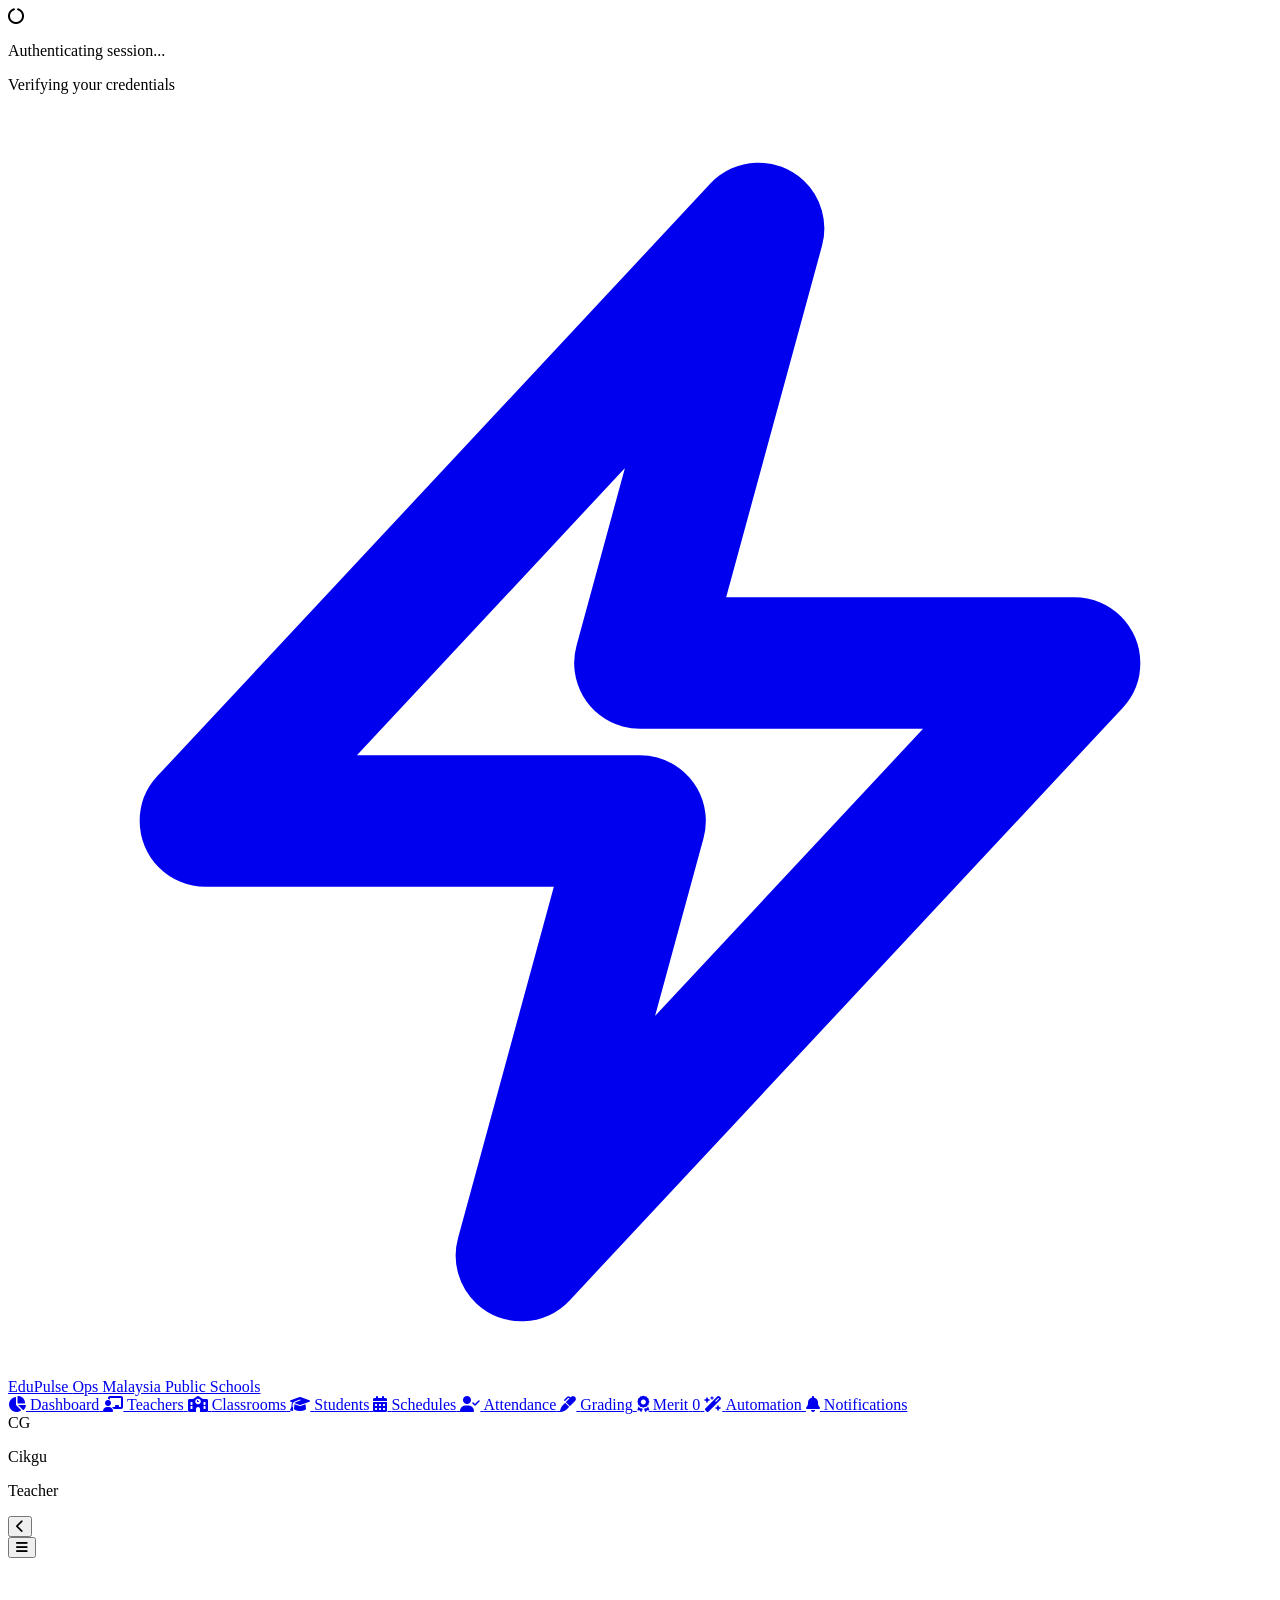
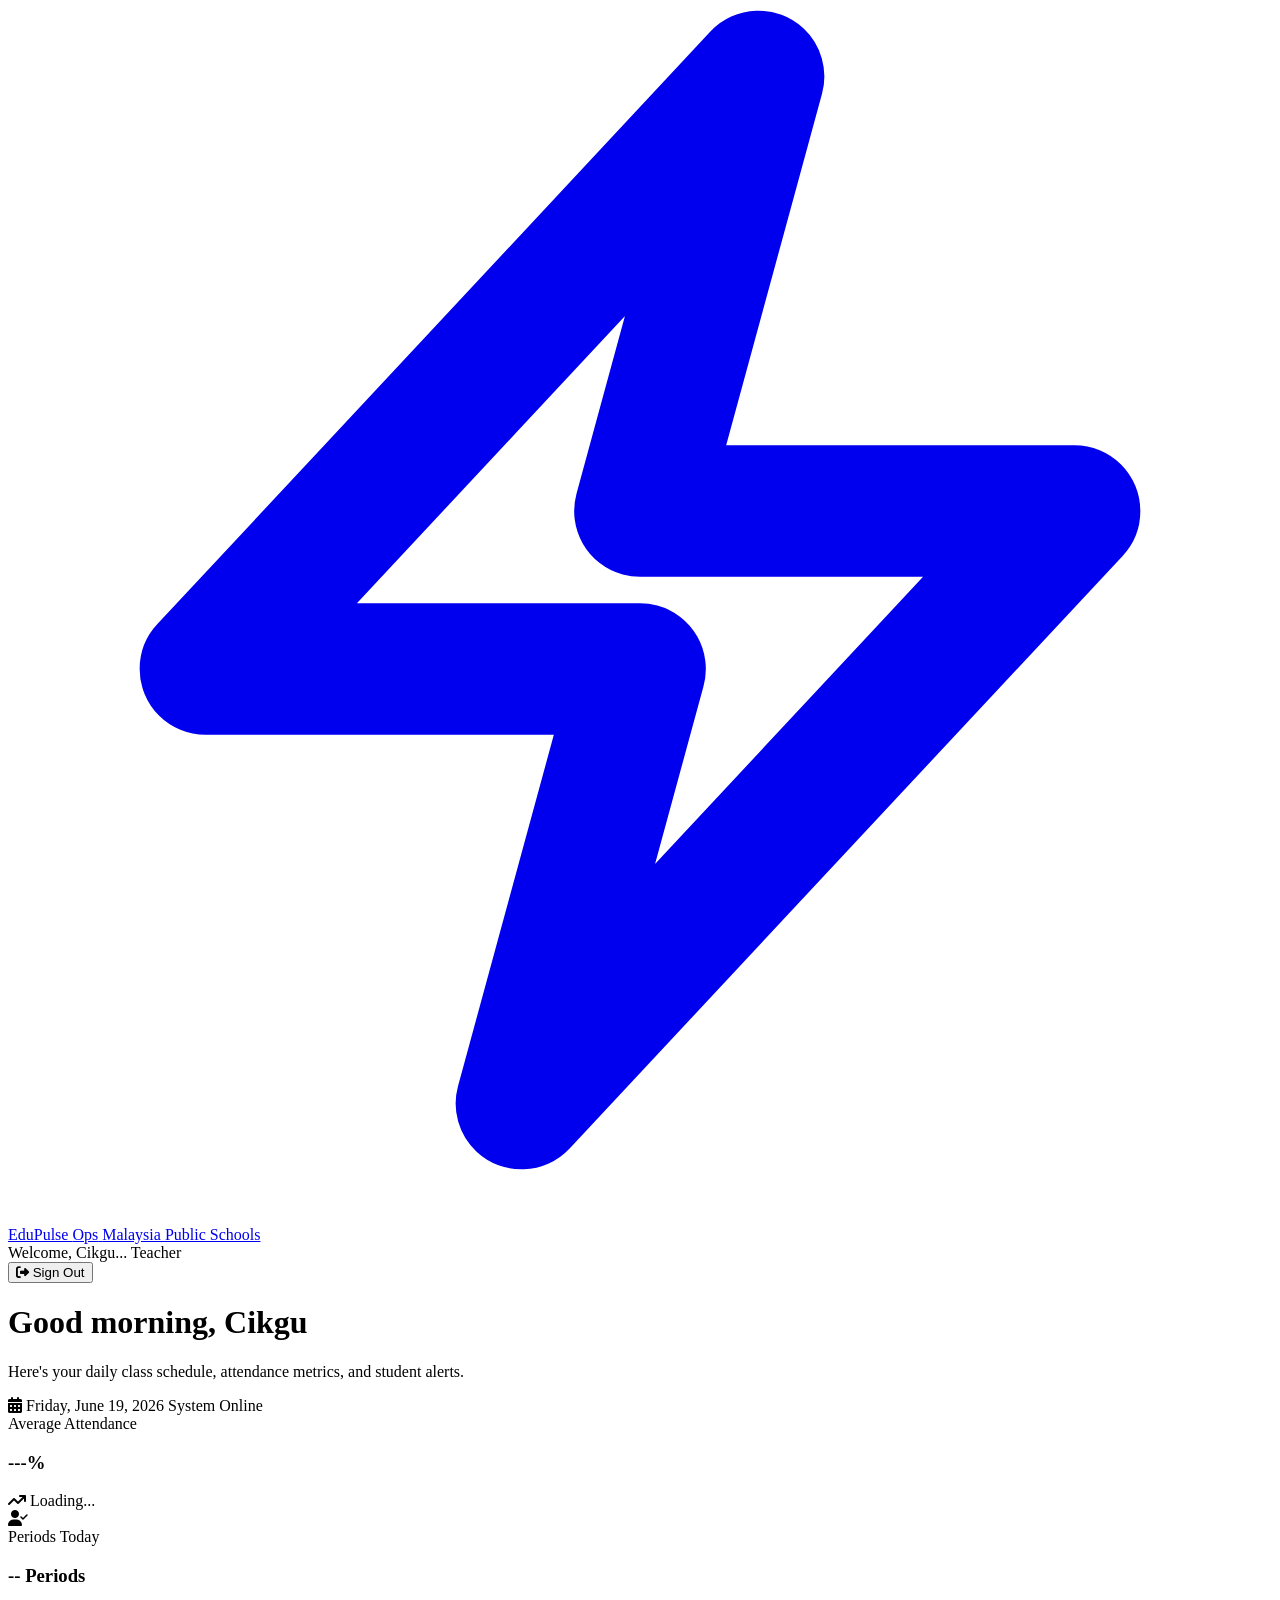
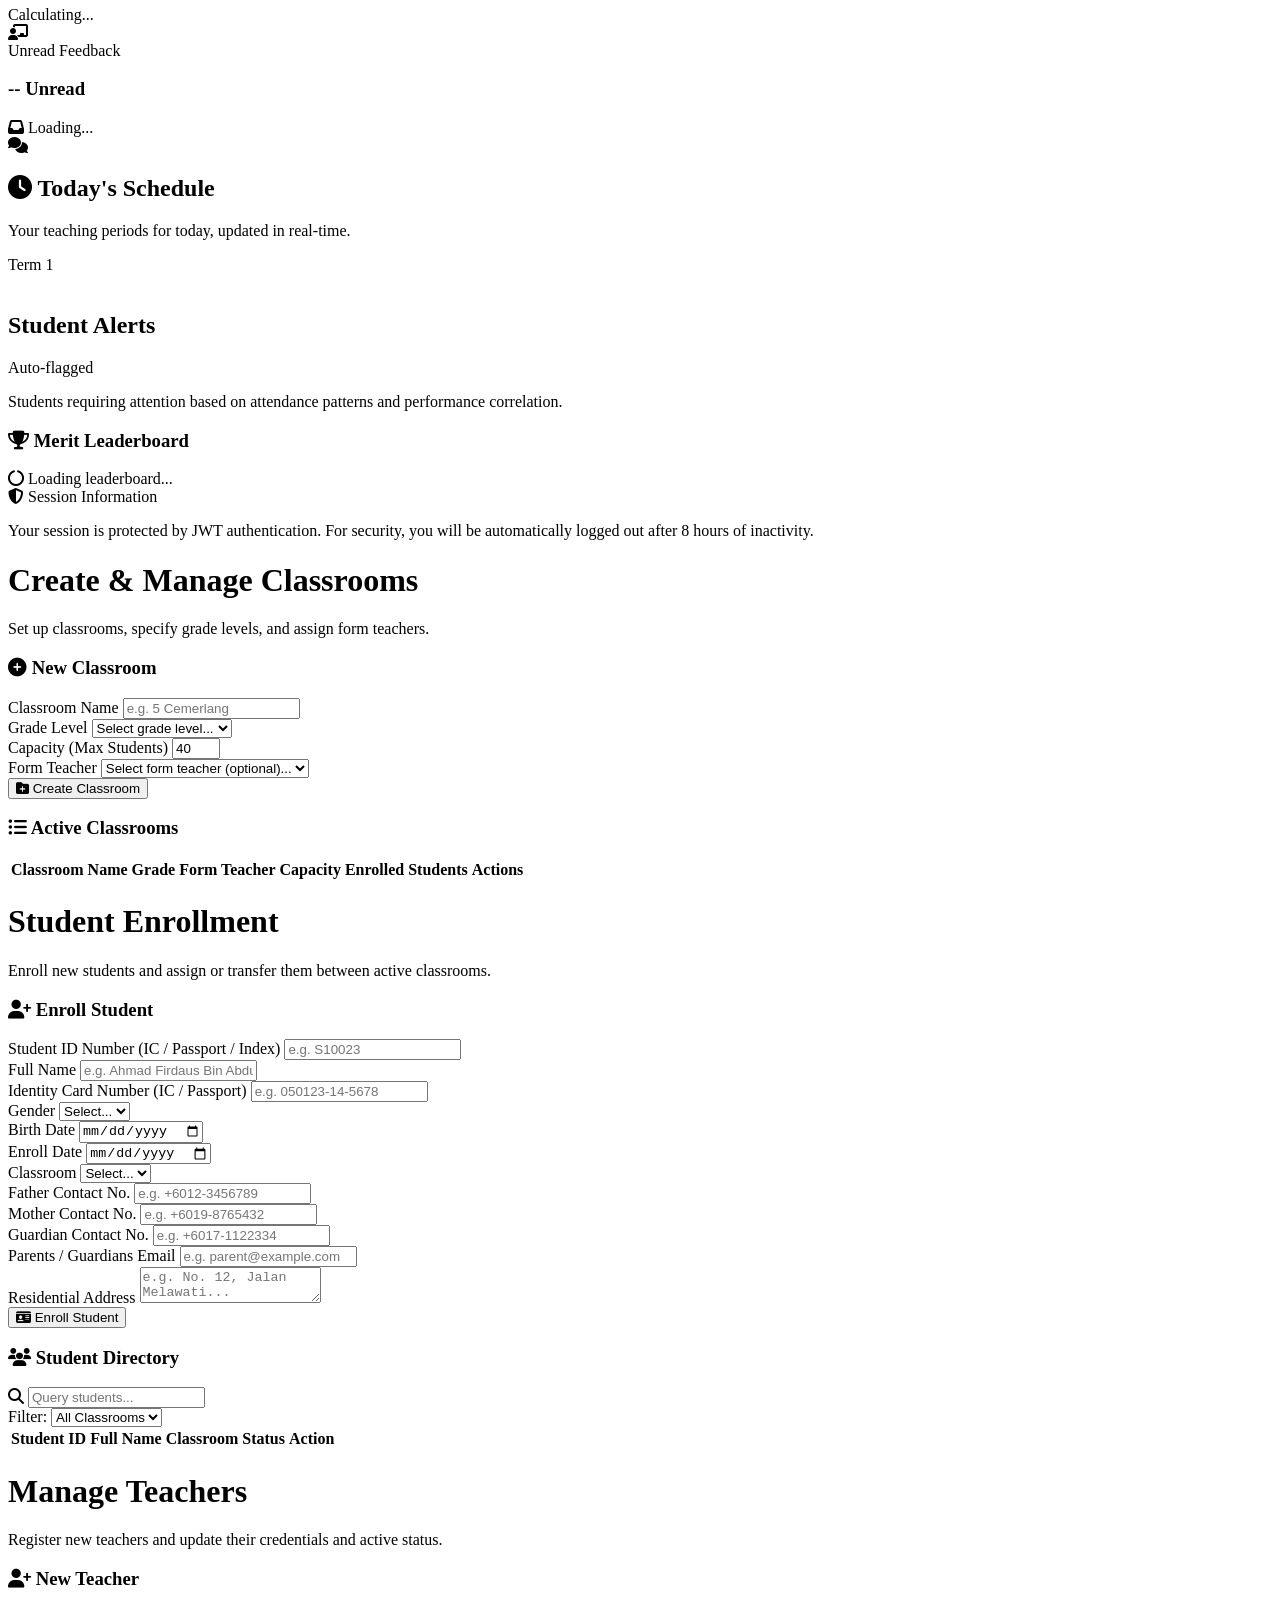
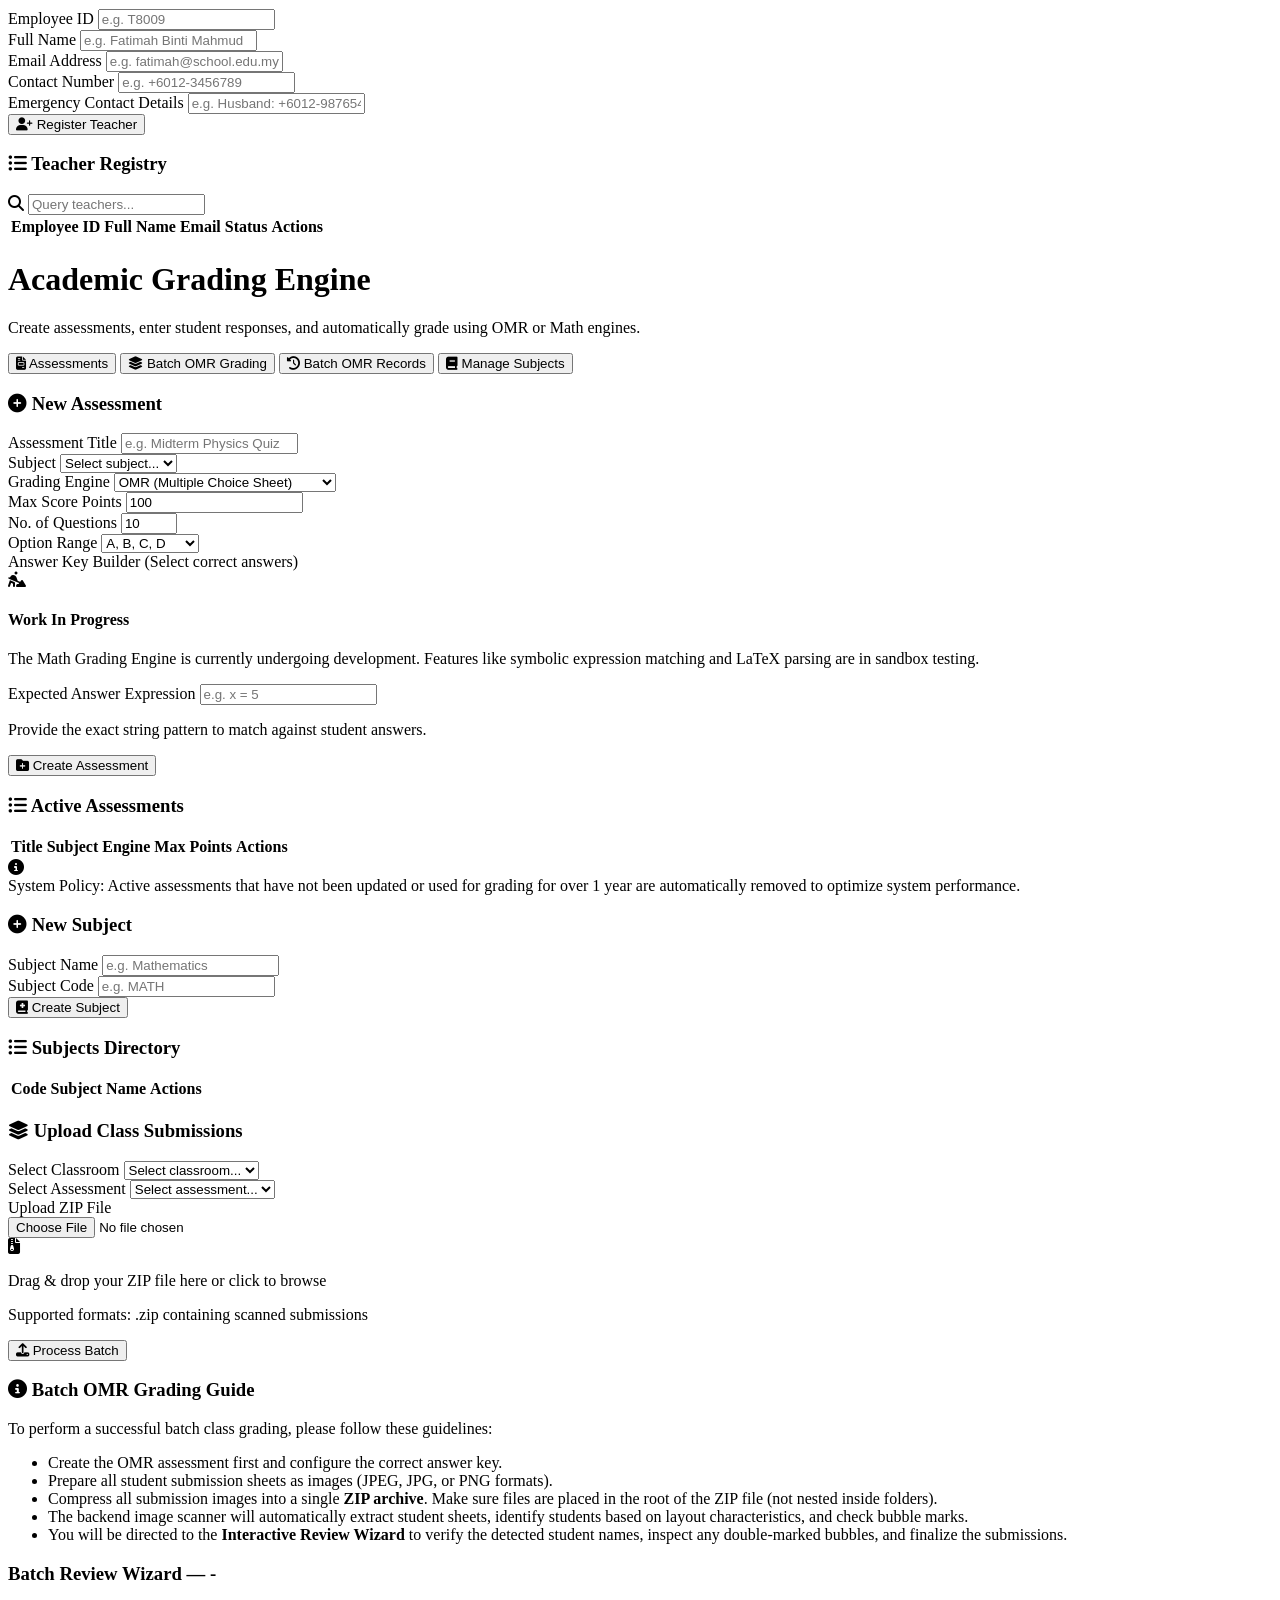
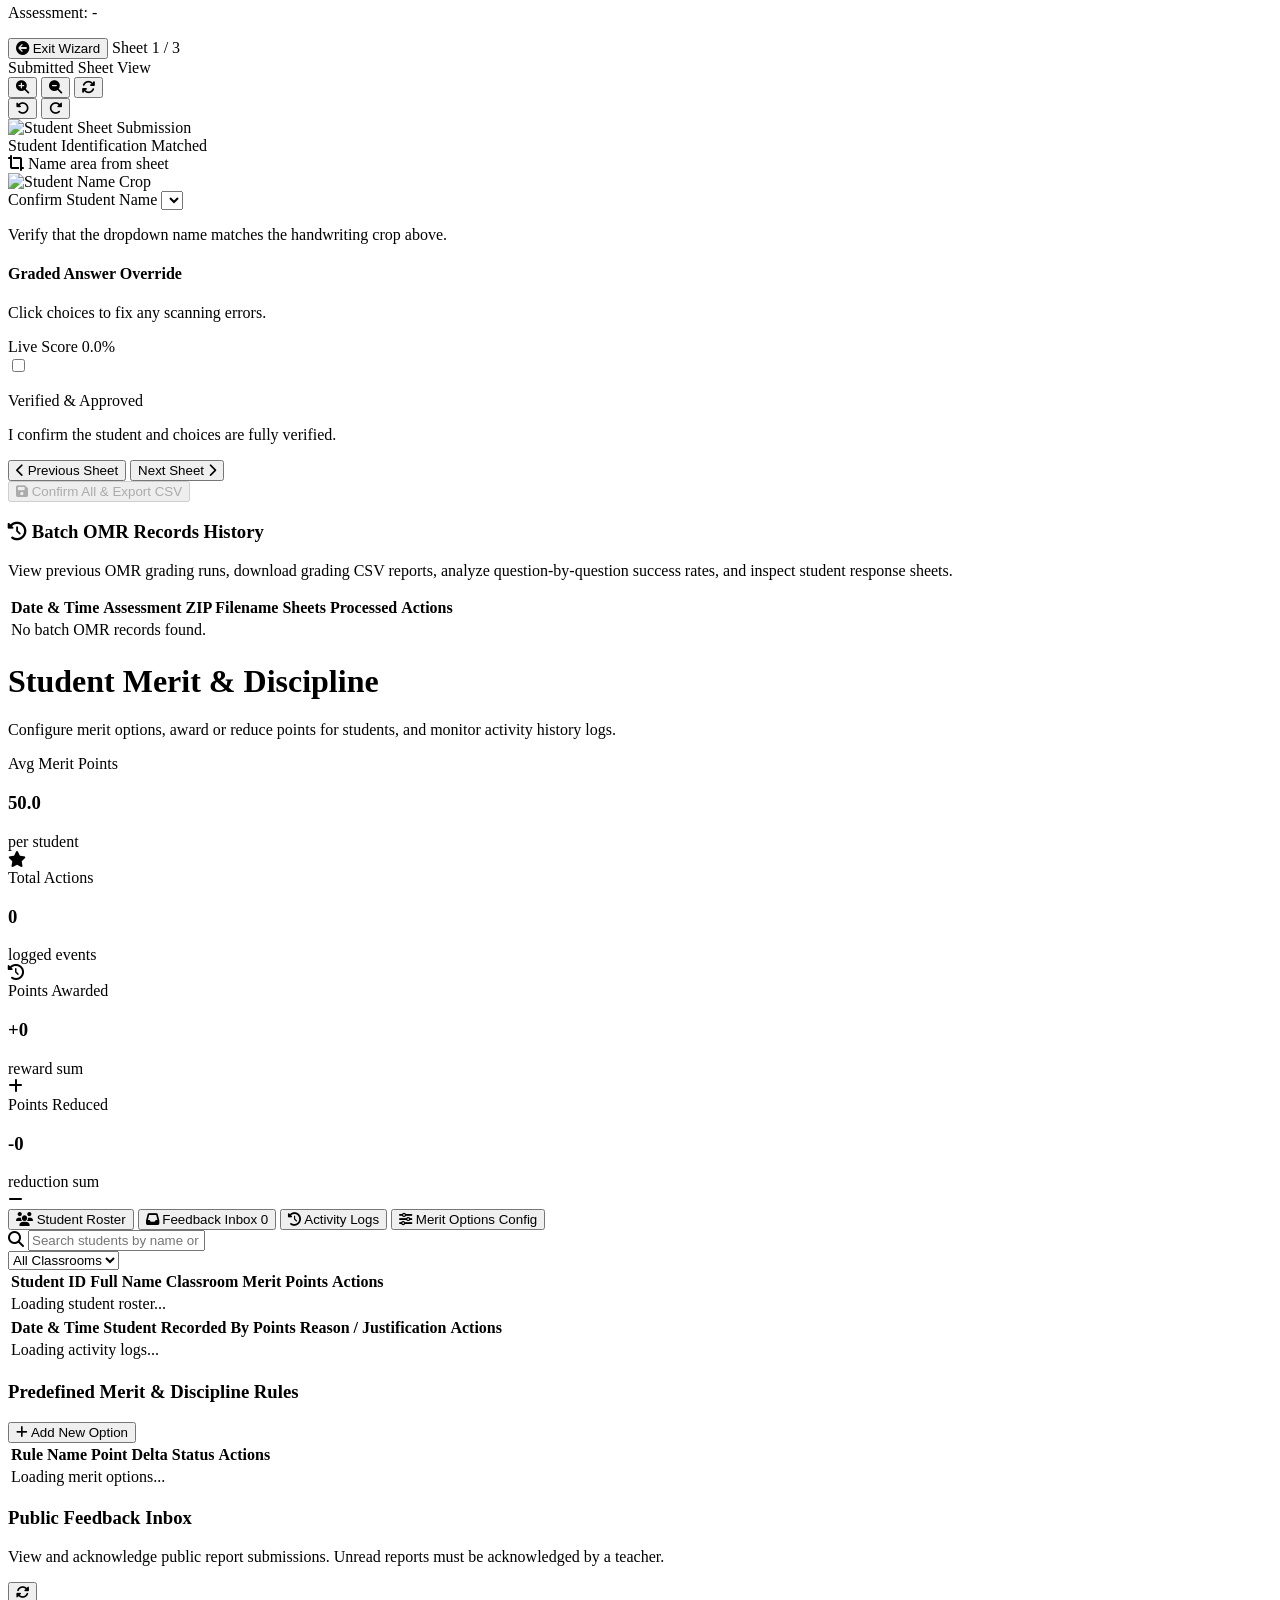
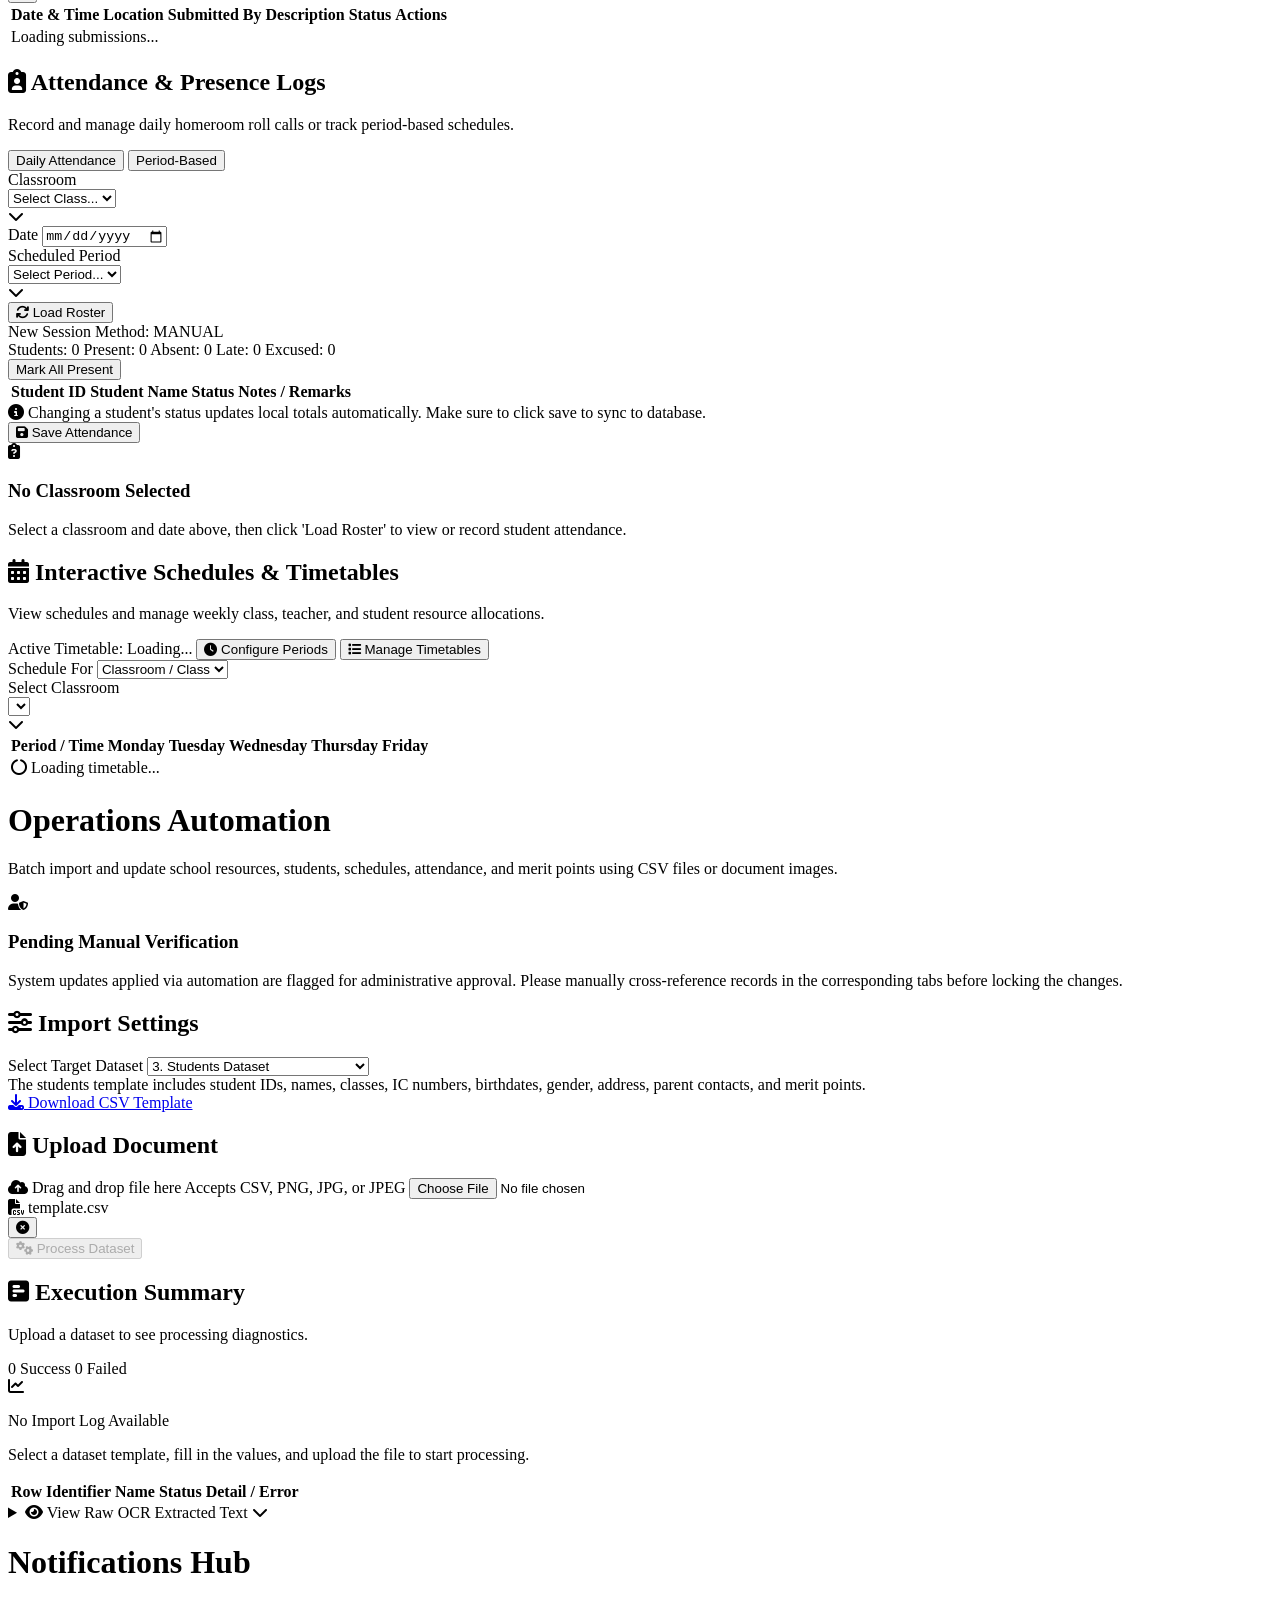
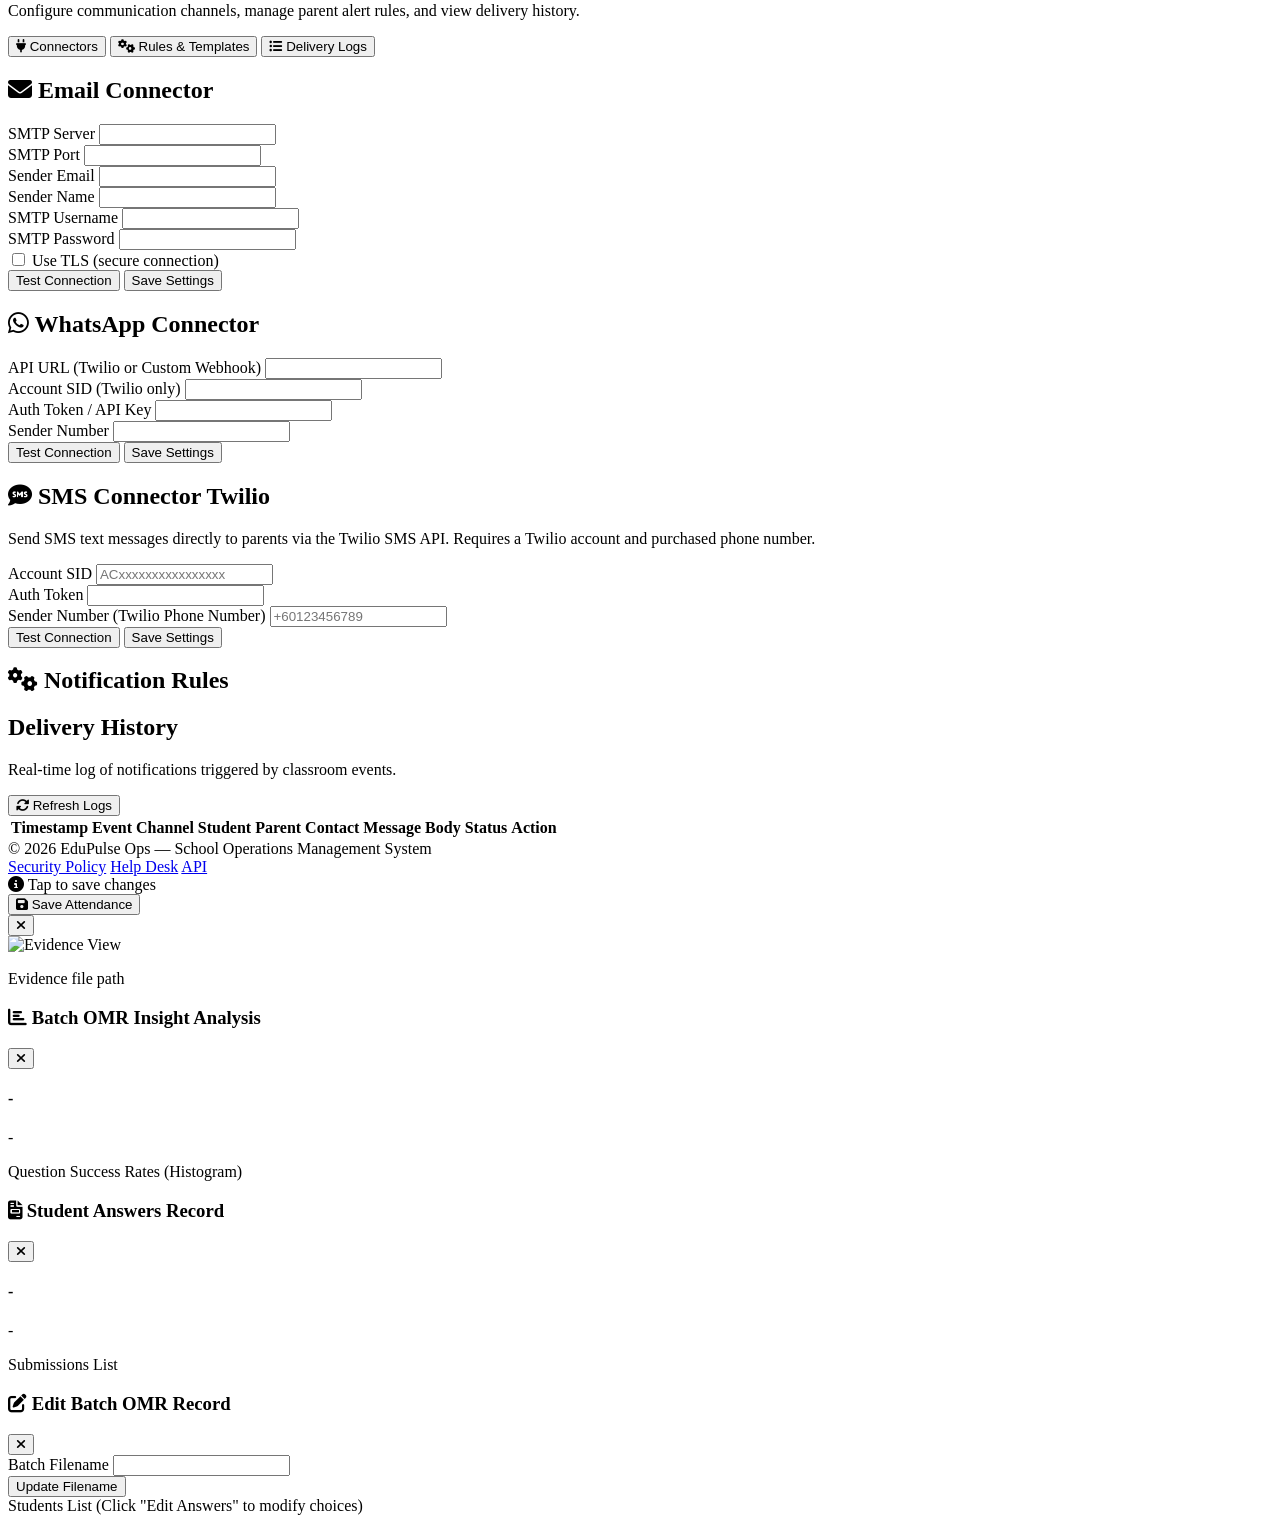
==== commit 1a8d48c4: "style: add WIP banner for Math Engine and Pending Manual Verification banner for Automation module" ====
--- a/app/static/dashboard.html
+++ b/app/static/dashboard.html
@@ -786,11 +786,22 @@
                                 </div>
 
                                 <!-- Configuration Panel for MATH (Text Input) -->
-                                <div id="panel-math-config" class="hidden">
-                                    <label for="assessment-math-answer" class="block text-xs font-semibold text-slate-500 uppercase tracking-wider mb-1.5">Expected Answer Expression</label>
-                                    <input type="text" id="assessment-math-answer" placeholder="e.g. x = 5"
-                                        class="w-full px-4 py-2.5 bg-slate-50 hover:bg-slate-100/50 focus:bg-white rounded-xl border border-slate-200 focus:border-brand-teal focus:ring-2 focus:ring-brand-teal/20 text-sm font-medium text-slate-800 outline-none transition-all">
-                                    <p class="text-[10px] text-slate-400 mt-1">Provide the exact string pattern to match against student answers.</p>
+                                <div id="panel-math-config" class="hidden space-y-4">
+                                    <div class="bg-gradient-to-r from-amber-50 to-orange-50 border border-amber-200/60 rounded-xl p-4 flex items-start gap-3">
+                                        <div class="p-2 bg-amber-500/10 text-amber-600 rounded-lg shrink-0">
+                                            <i class="fas fa-person-digging text-base animate-pulse"></i>
+                                        </div>
+                                        <div>
+                                            <h4 class="text-xs font-bold text-amber-800 uppercase tracking-wider">Work In Progress</h4>
+                                            <p class="text-xs text-amber-600 mt-0.5 leading-relaxed">The Math Grading Engine is currently undergoing development. Features like symbolic expression matching and LaTeX parsing are in sandbox testing.</p>
+                                        </div>
+                                    </div>
+                                    <div>
+                                        <label for="assessment-math-answer" class="block text-xs font-semibold text-slate-500 uppercase tracking-wider mb-1.5">Expected Answer Expression</label>
+                                        <input type="text" id="assessment-math-answer" placeholder="e.g. x = 5"
+                                            class="w-full px-4 py-2.5 bg-slate-50 hover:bg-slate-100/50 focus:bg-white rounded-xl border border-slate-200 focus:border-brand-teal focus:ring-2 focus:ring-brand-teal/20 text-sm font-medium text-slate-800 outline-none transition-all">
+                                        <p class="text-[10px] text-slate-400 mt-1">Provide the exact string pattern to match against student answers.</p>
+                                    </div>
                                 </div>
 
                                 <button type="submit" id="create-assessment-submit-btn"
@@ -1585,6 +1596,17 @@
                     </div>
                 </div>
 
+                <!-- Pending Manual Verification Banner -->
+                <div class="bg-gradient-to-r from-blue-50 to-indigo-50 border border-blue-200/60 rounded-2xl p-4 flex items-start gap-4 shadow-sm">
+                    <div class="p-2.5 bg-blue-500/10 text-blue-600 rounded-xl shrink-0">
+                        <i class="fas fa-user-shield text-lg"></i>
+                    </div>
+                    <div>
+                        <h3 class="text-sm font-bold text-blue-900">Pending Manual Verification</h3>
+                        <p class="text-xs text-blue-600 mt-0.5 leading-relaxed">System updates applied via automation are flagged for administrative approval. Please manually cross-reference records in the corresponding tabs before locking the changes.</p>
+                    </div>
+                </div>
+
                 <!-- Main Layout Grid -->
                 <div class="grid grid-cols-1 lg:grid-cols-3 gap-6 lg:gap-8 items-start">
                     
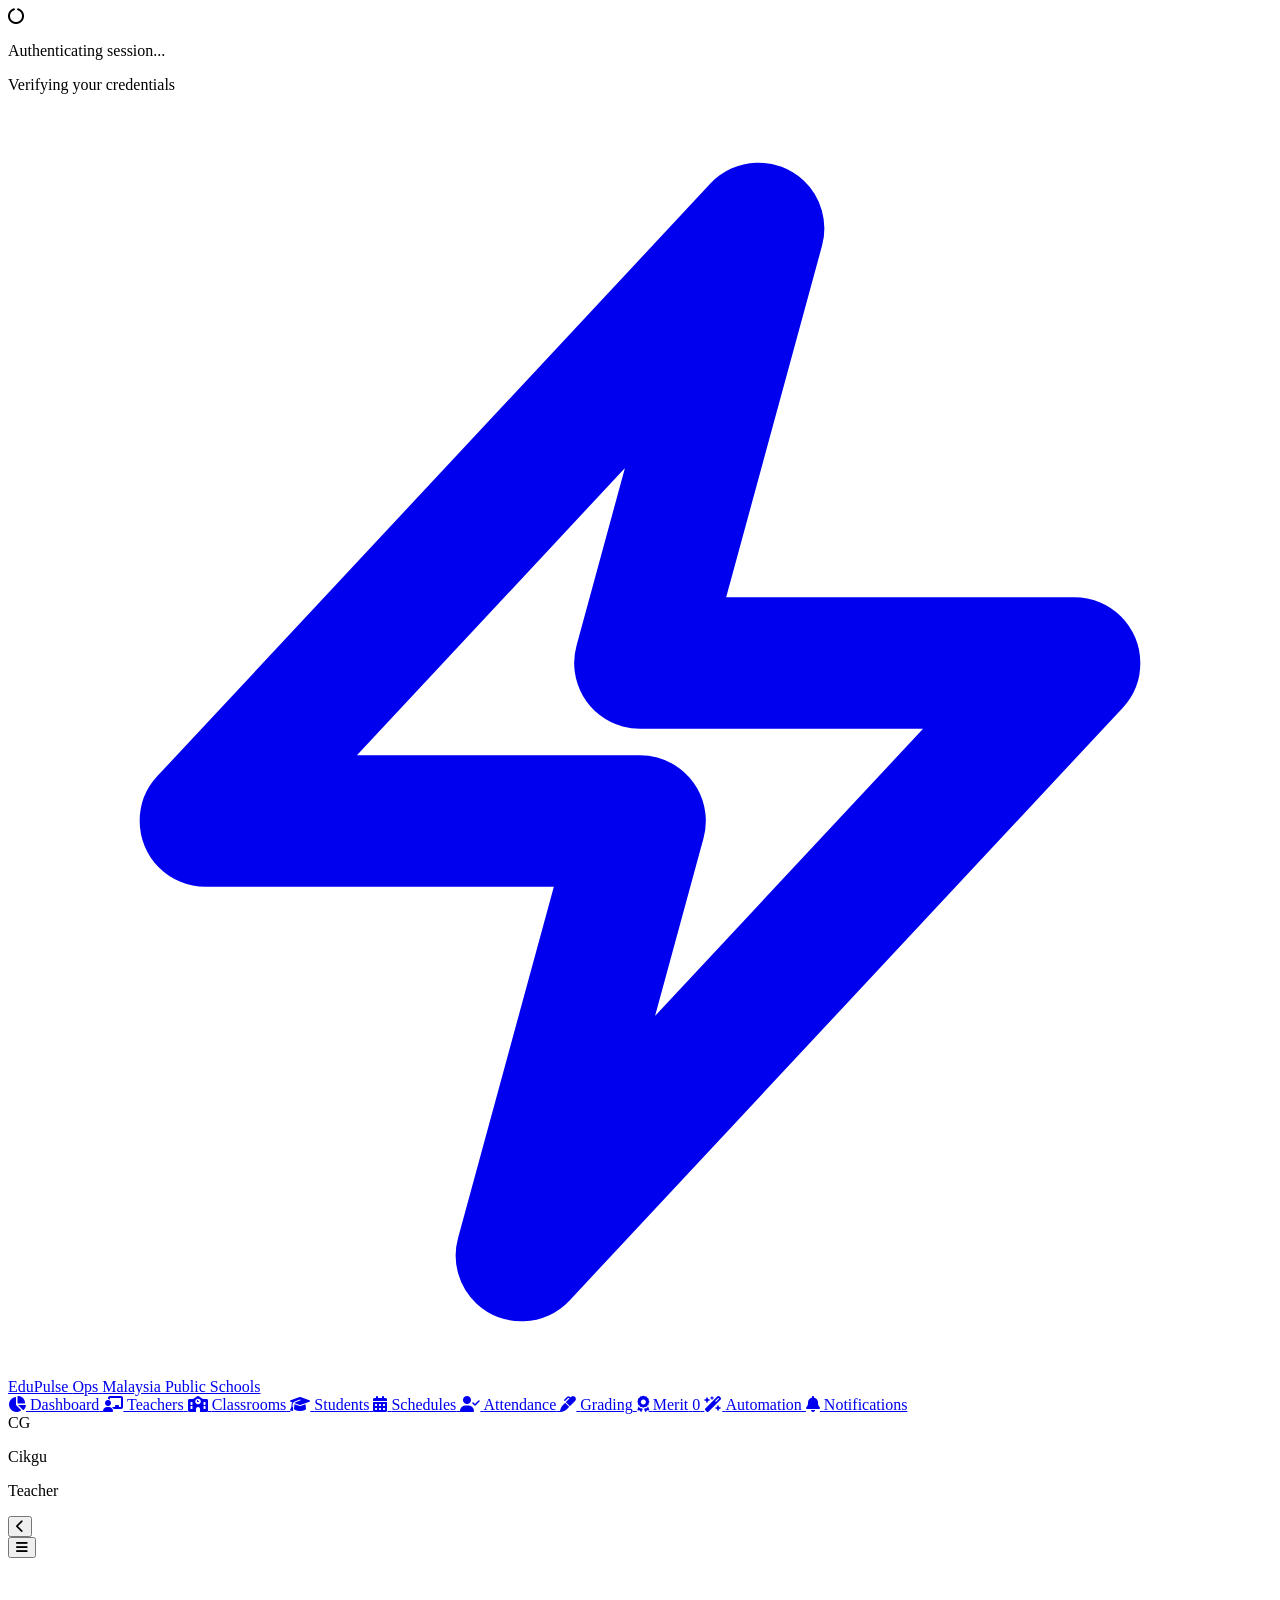
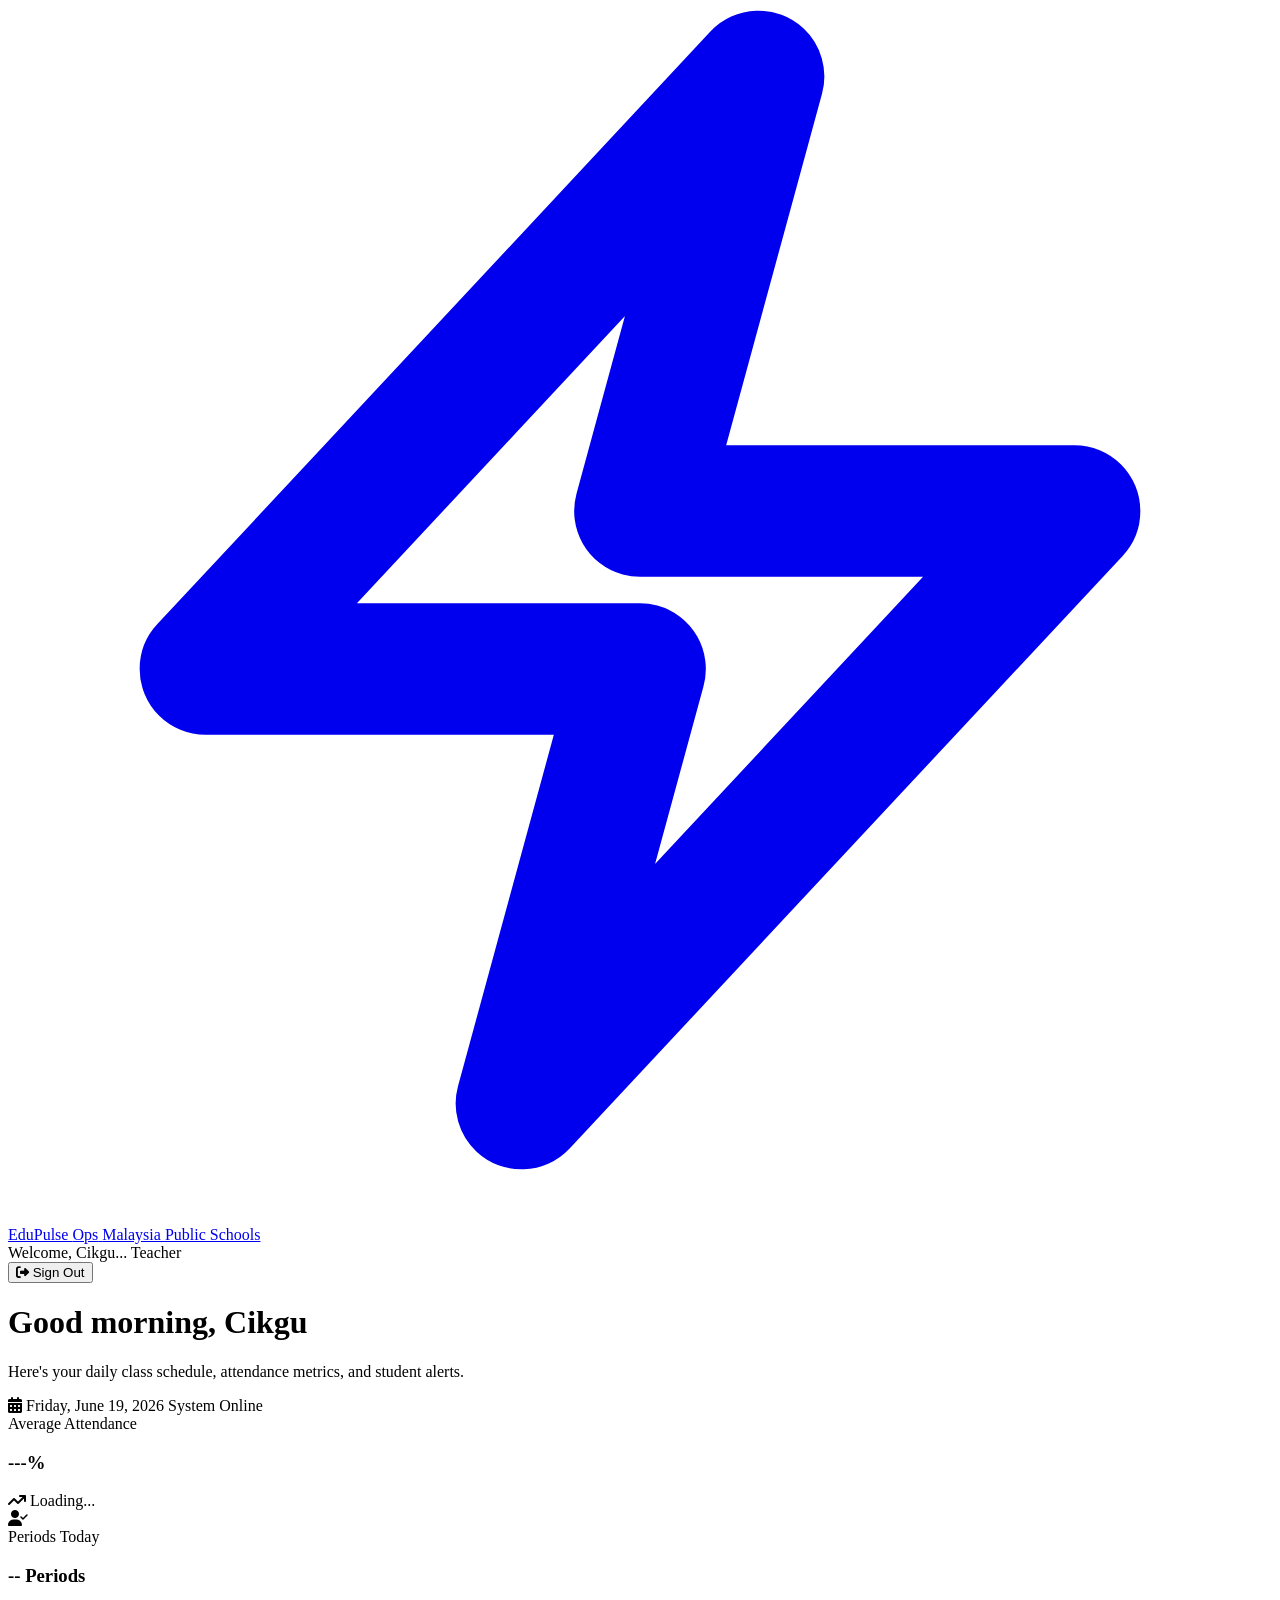
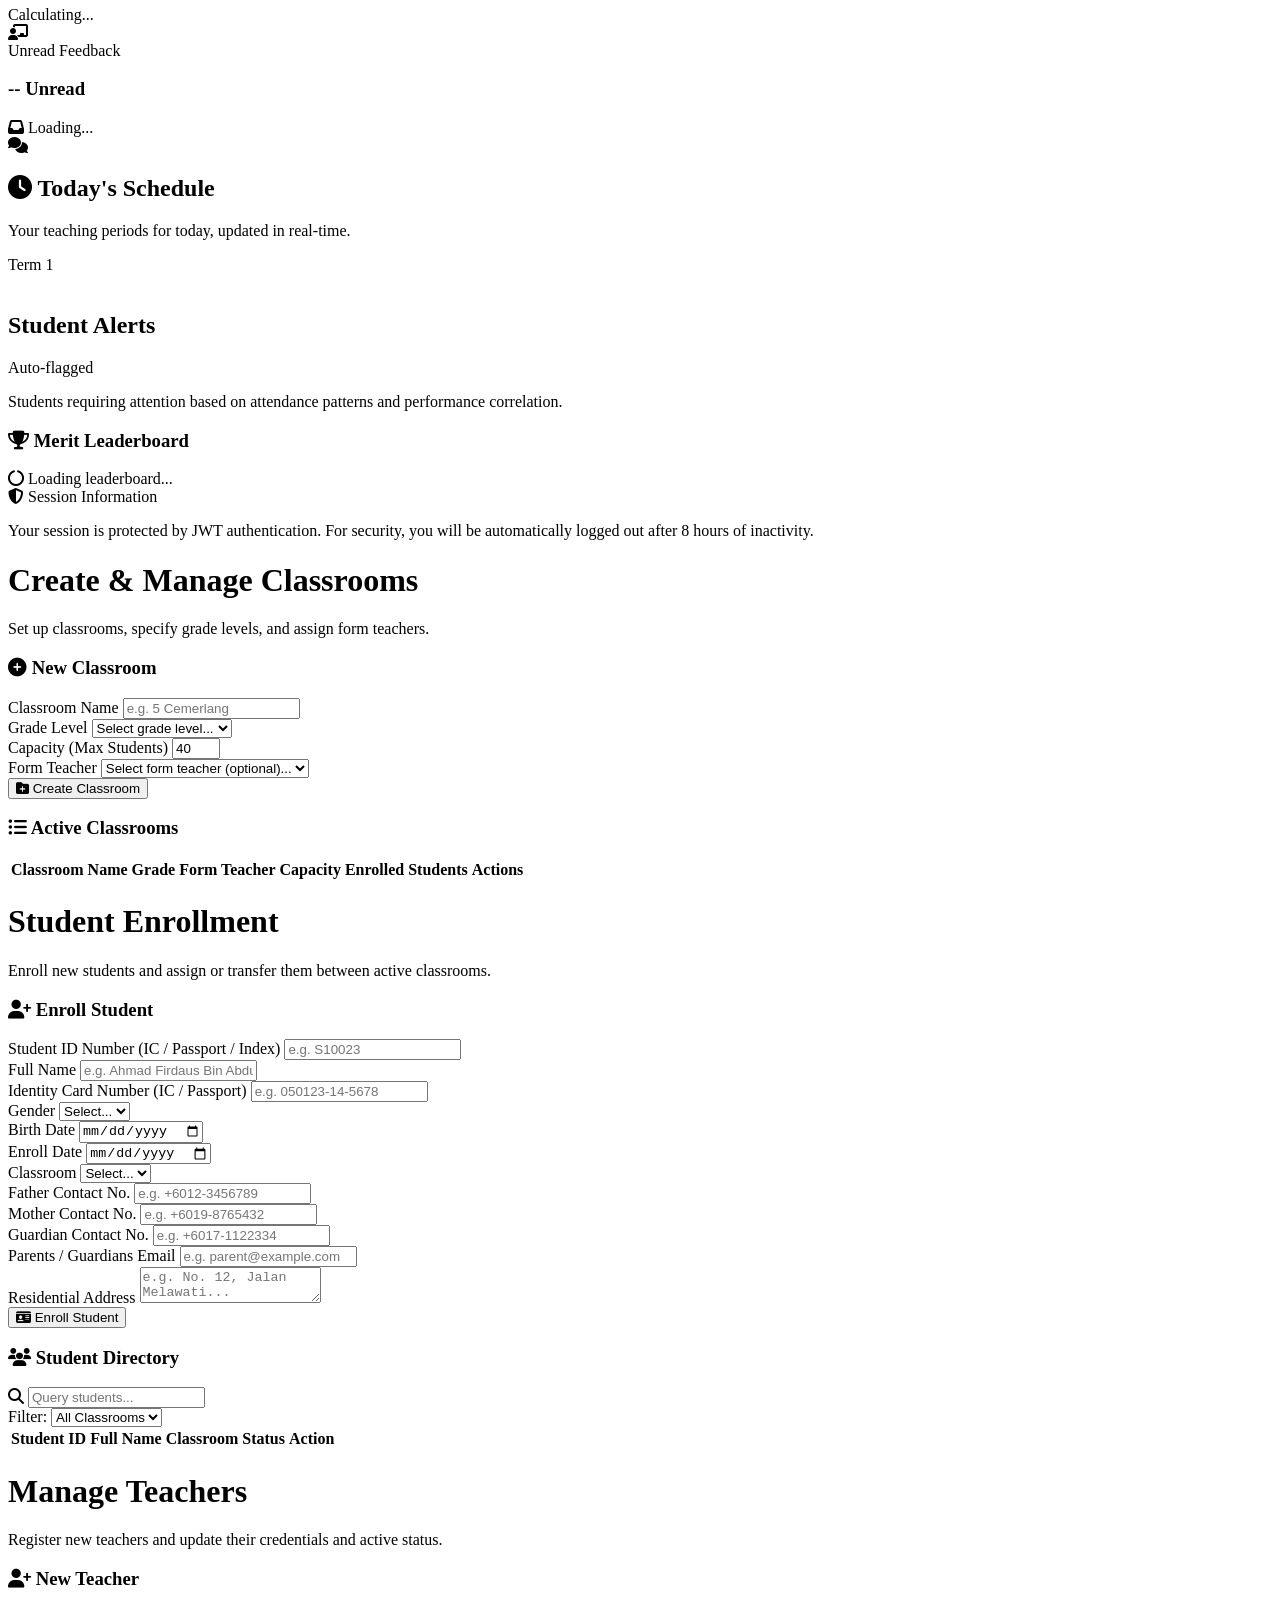
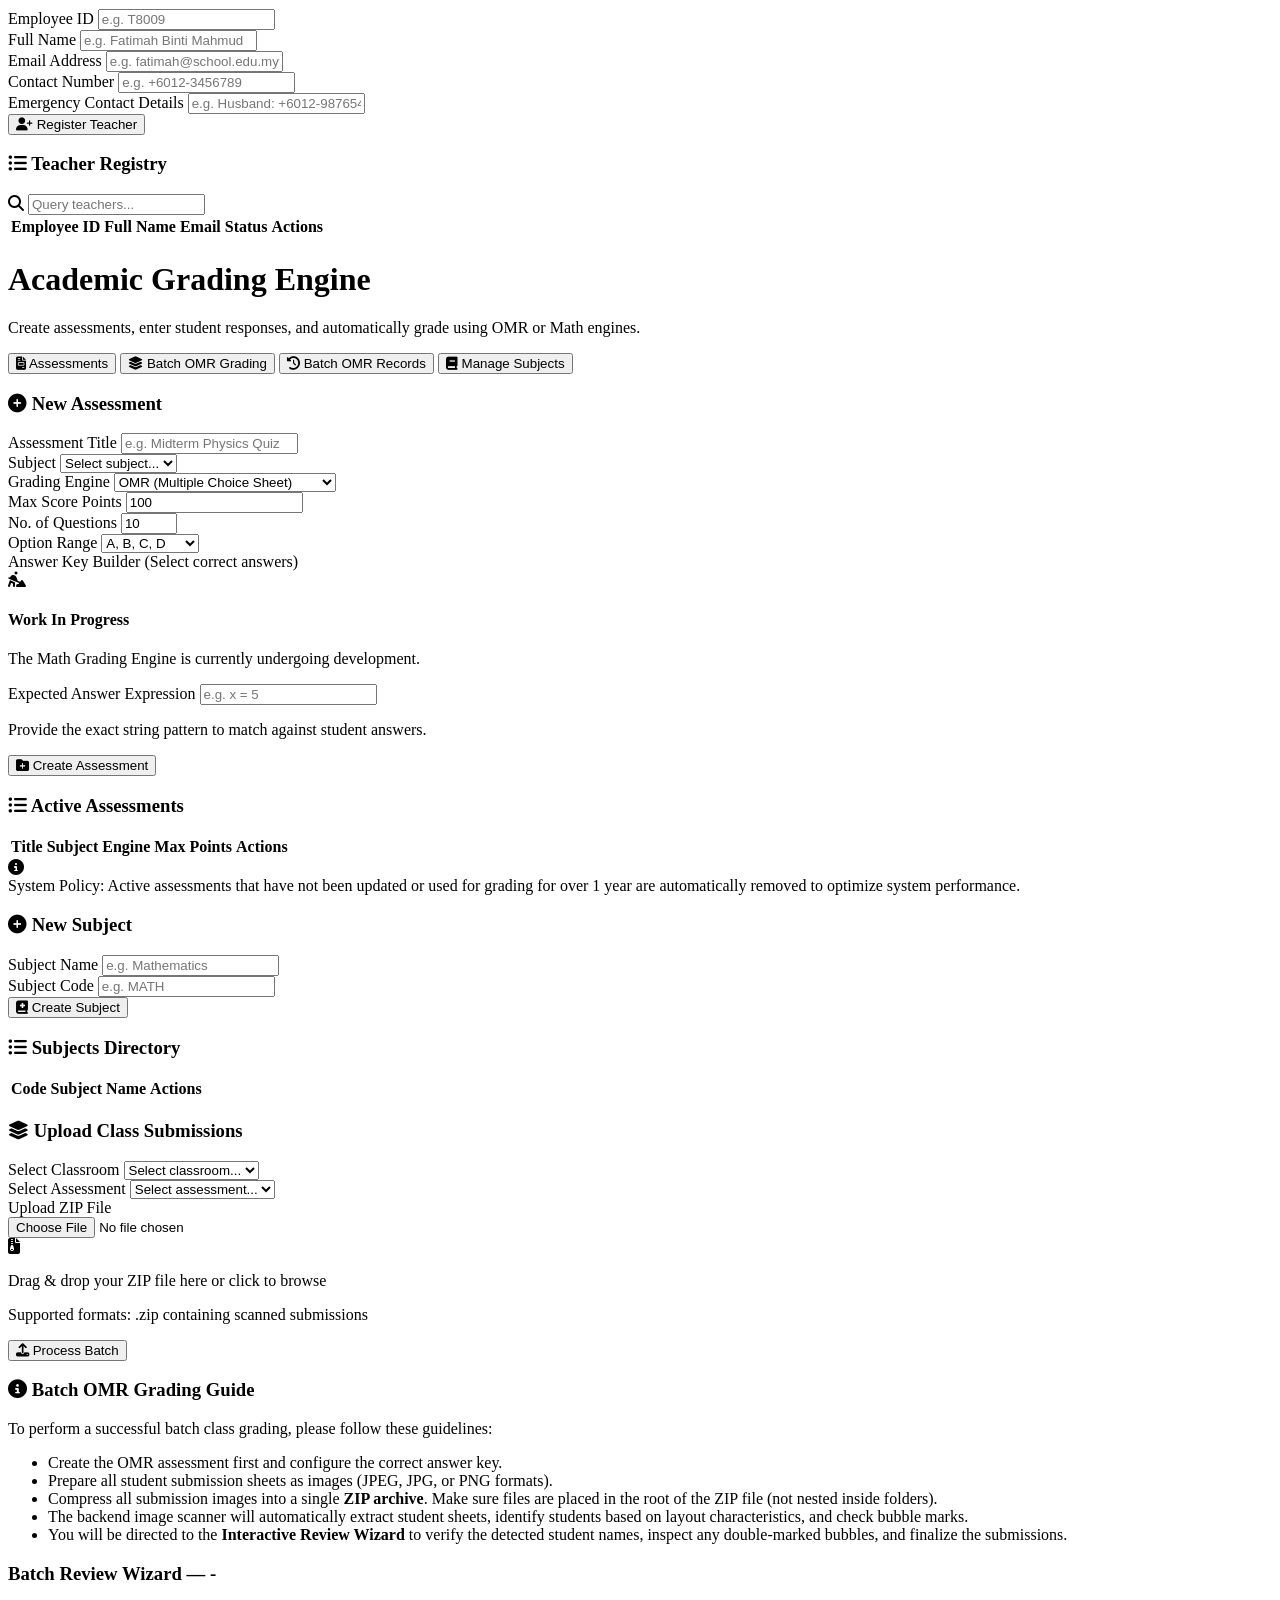
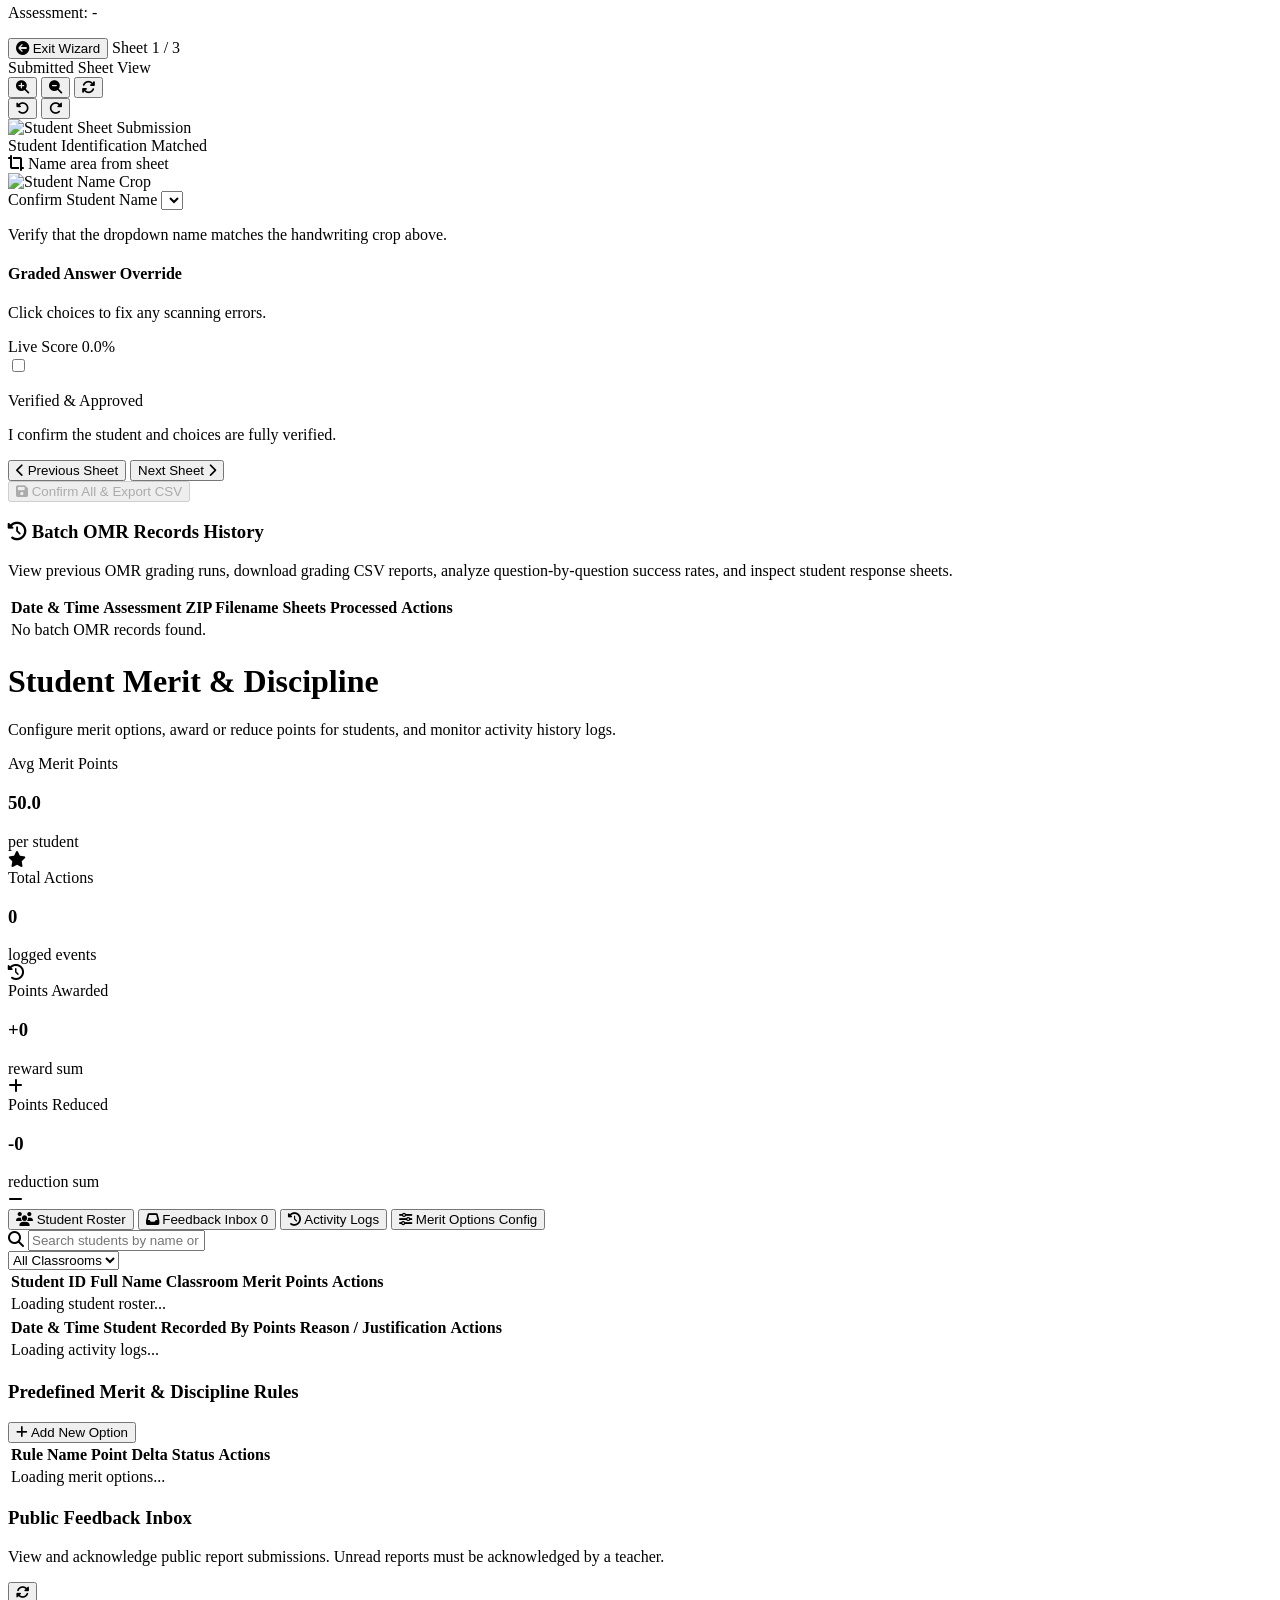
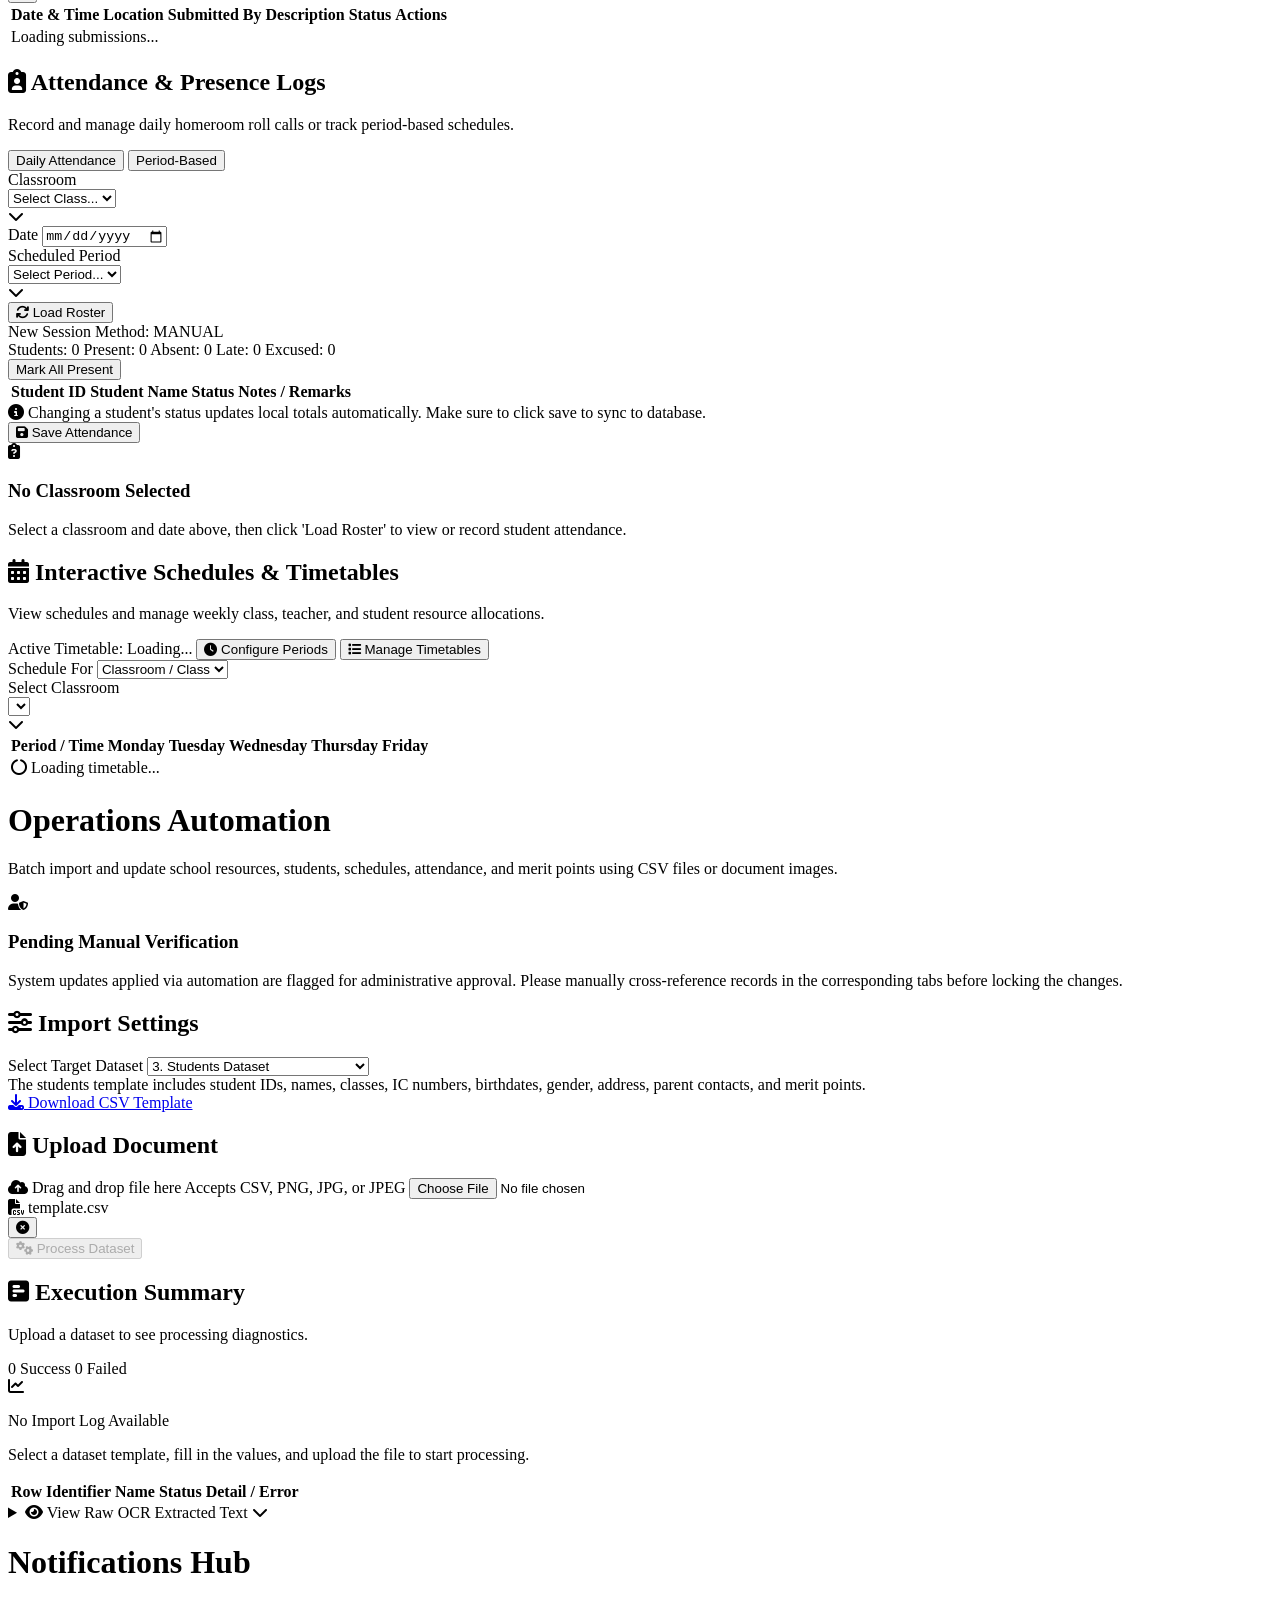
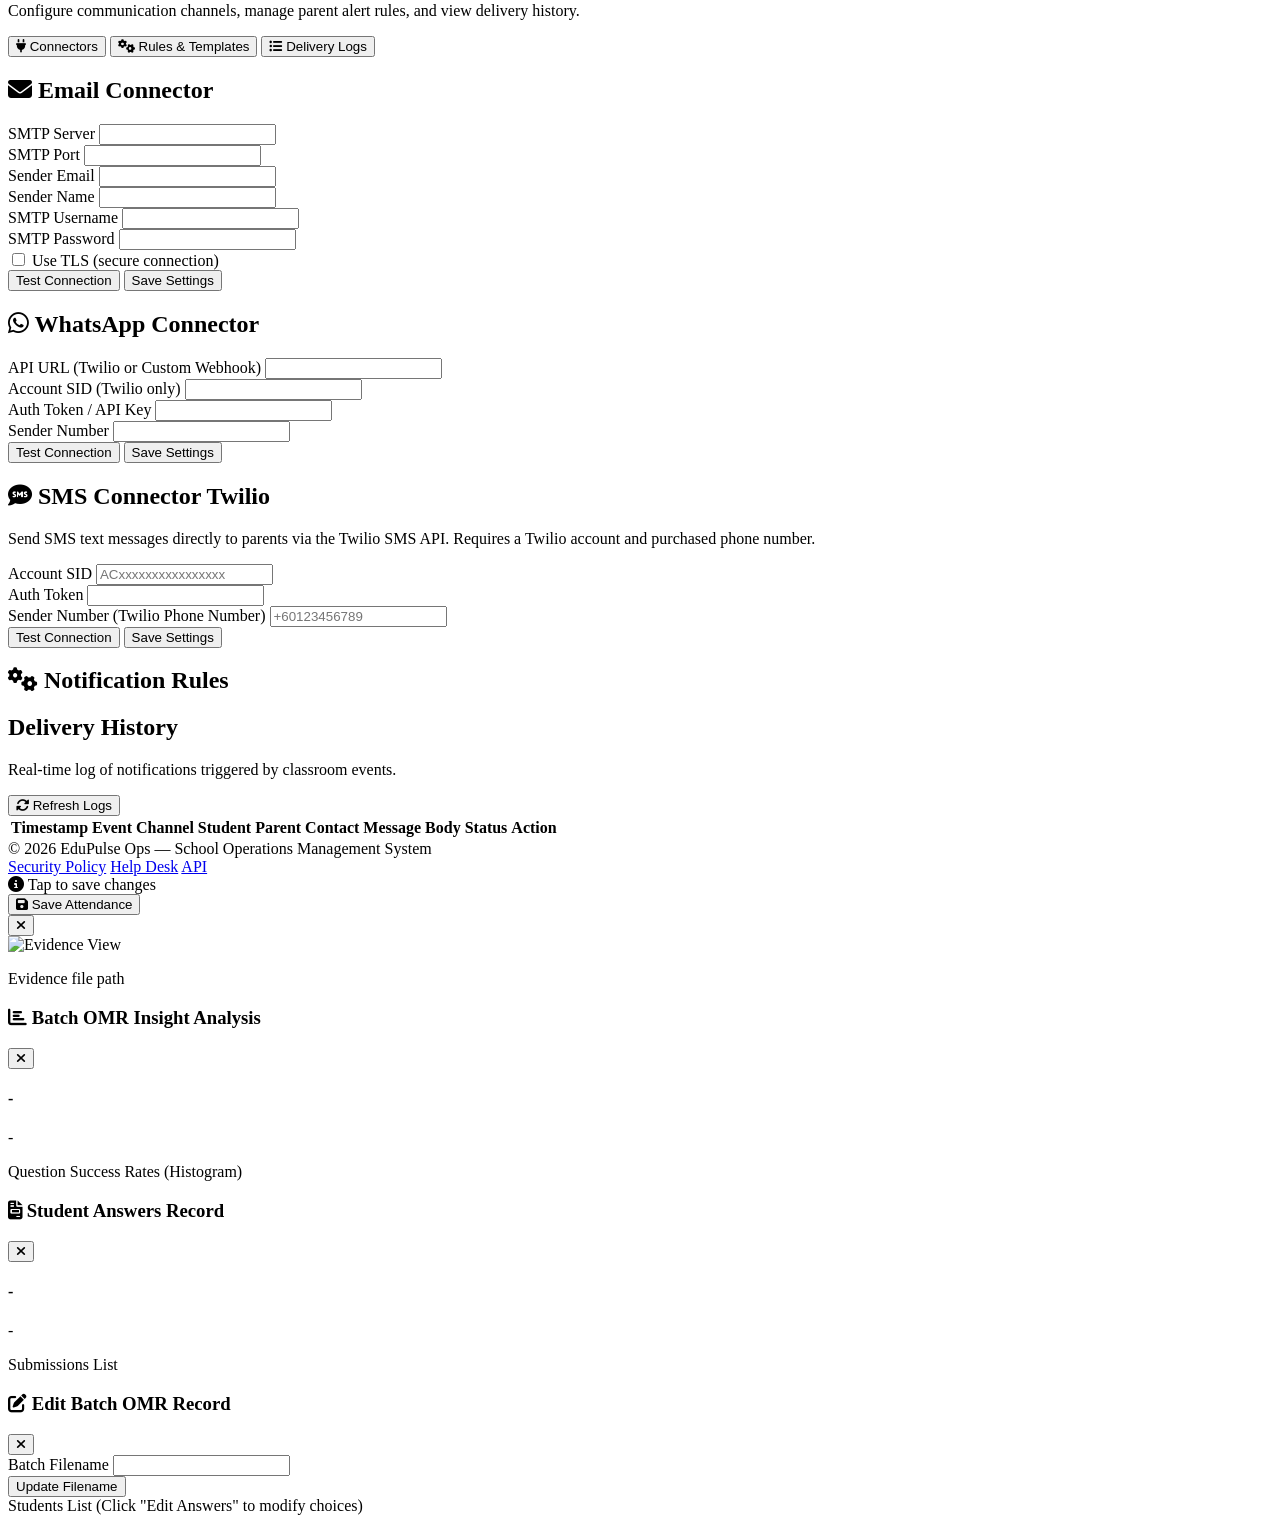
==== commit b43a18b2: "style: refine Math Engine banner message text" ====
--- a/app/static/dashboard.html
+++ b/app/static/dashboard.html
@@ -793,7 +793,7 @@
                                         </div>
                                         <div>
                                             <h4 class="text-xs font-bold text-amber-800 uppercase tracking-wider">Work In Progress</h4>
-                                            <p class="text-xs text-amber-600 mt-0.5 leading-relaxed">The Math Grading Engine is currently undergoing development. Features like symbolic expression matching and LaTeX parsing are in sandbox testing.</p>
+                                            <p class="text-xs text-amber-600 mt-0.5 leading-relaxed">The Math Grading Engine is currently undergoing development.</p>
                                         </div>
                                     </div>
                                     <div>
